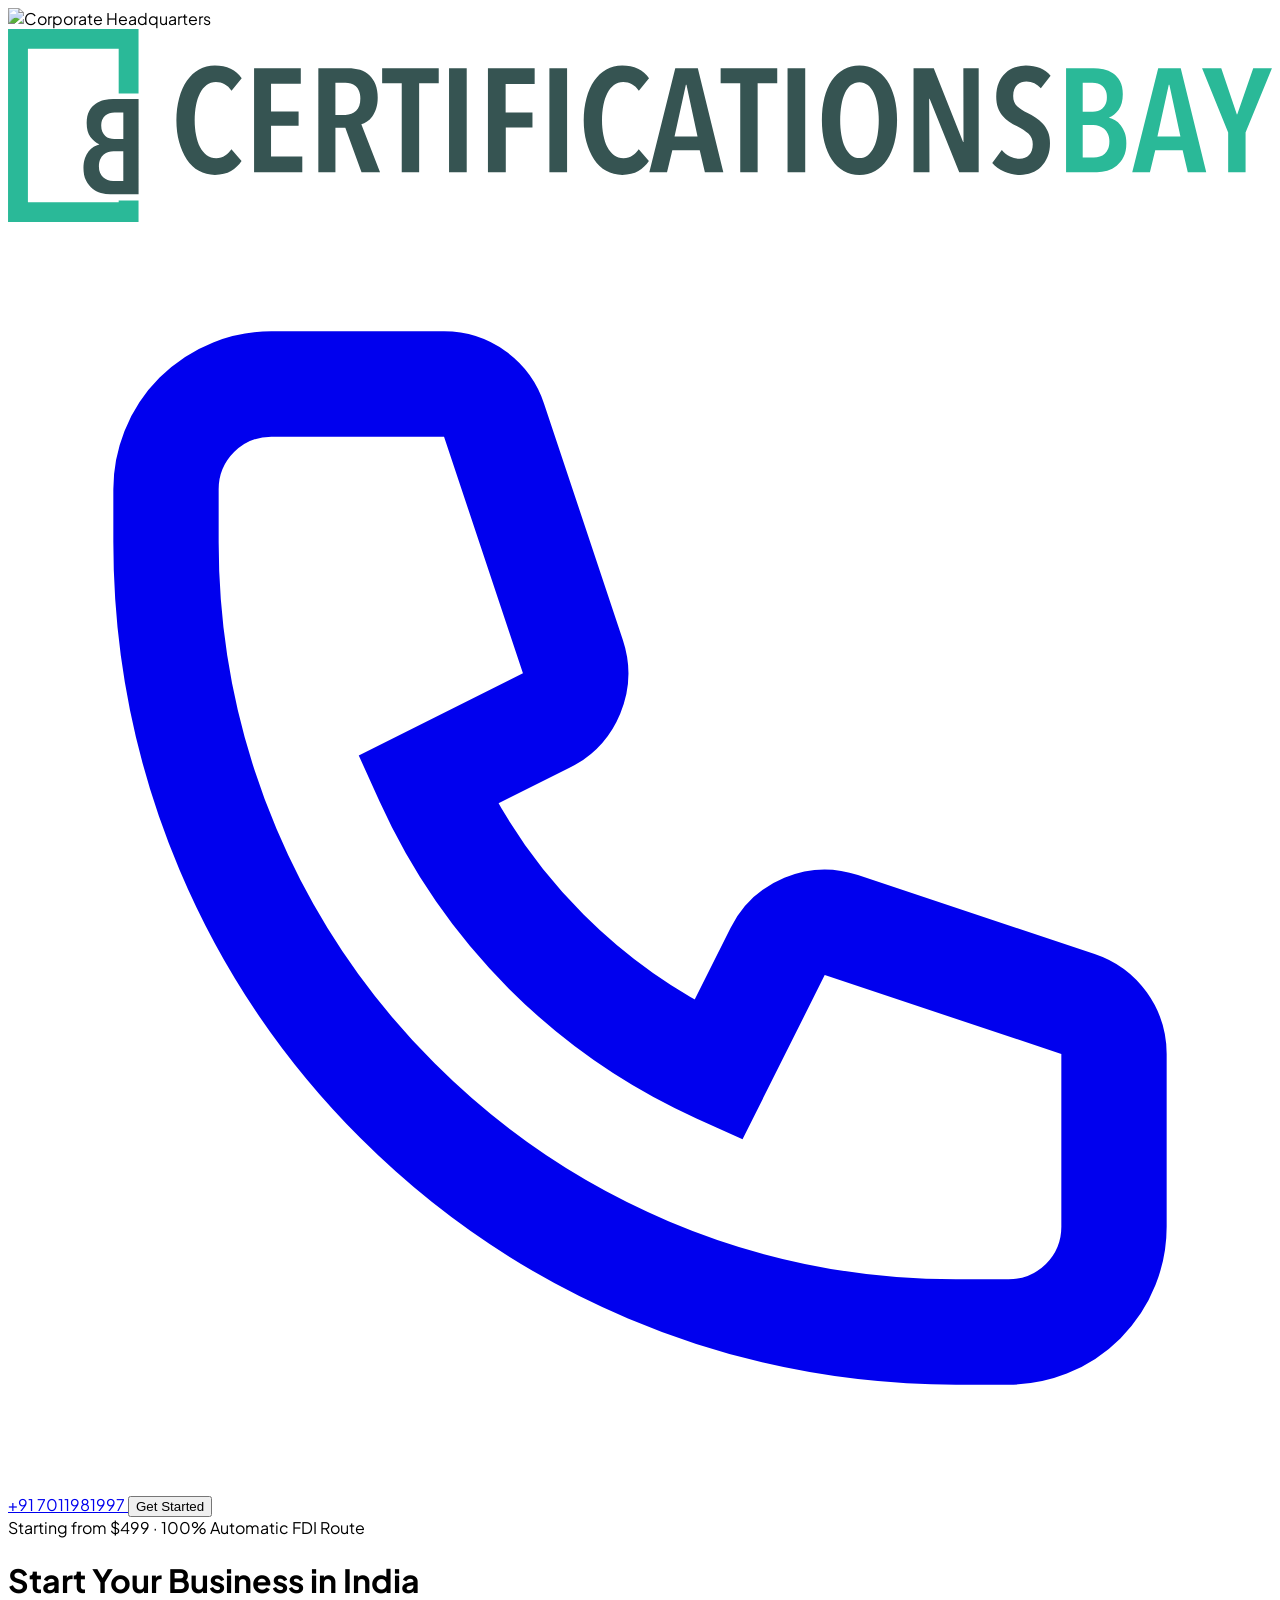
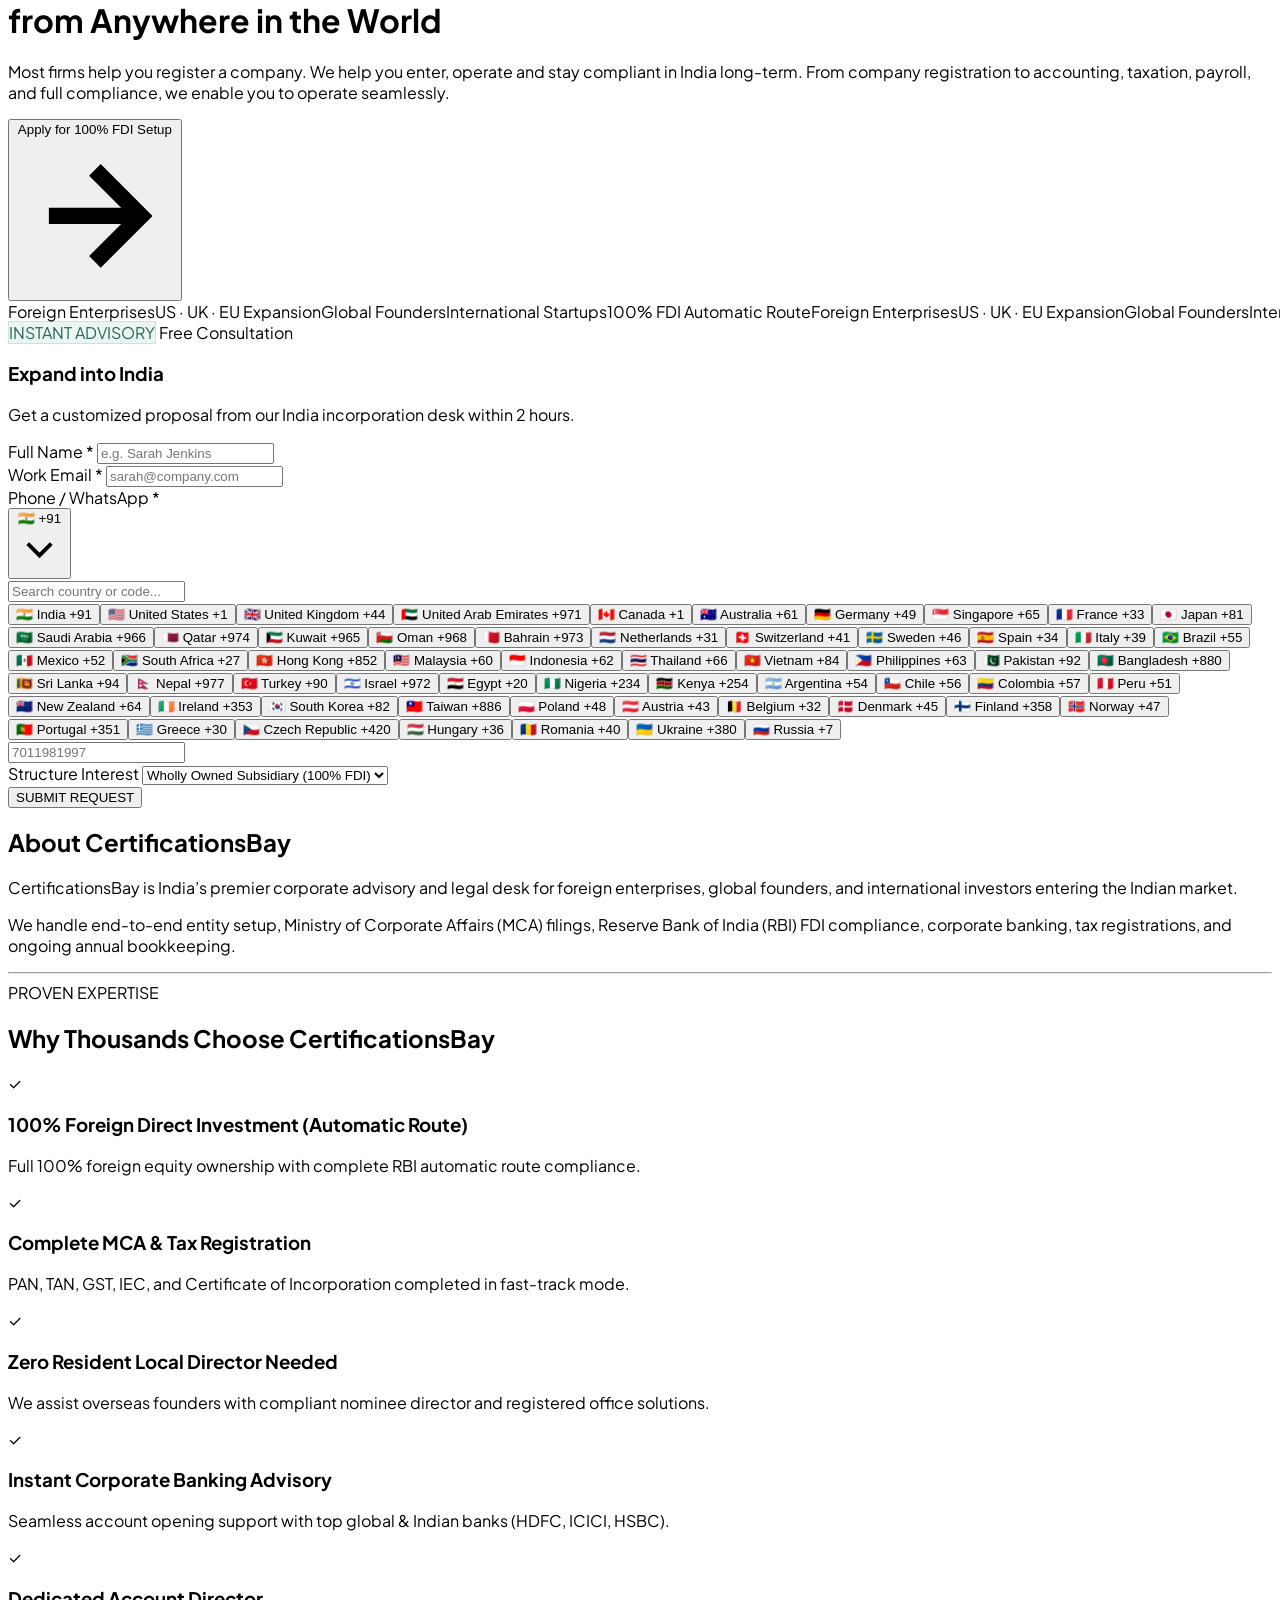
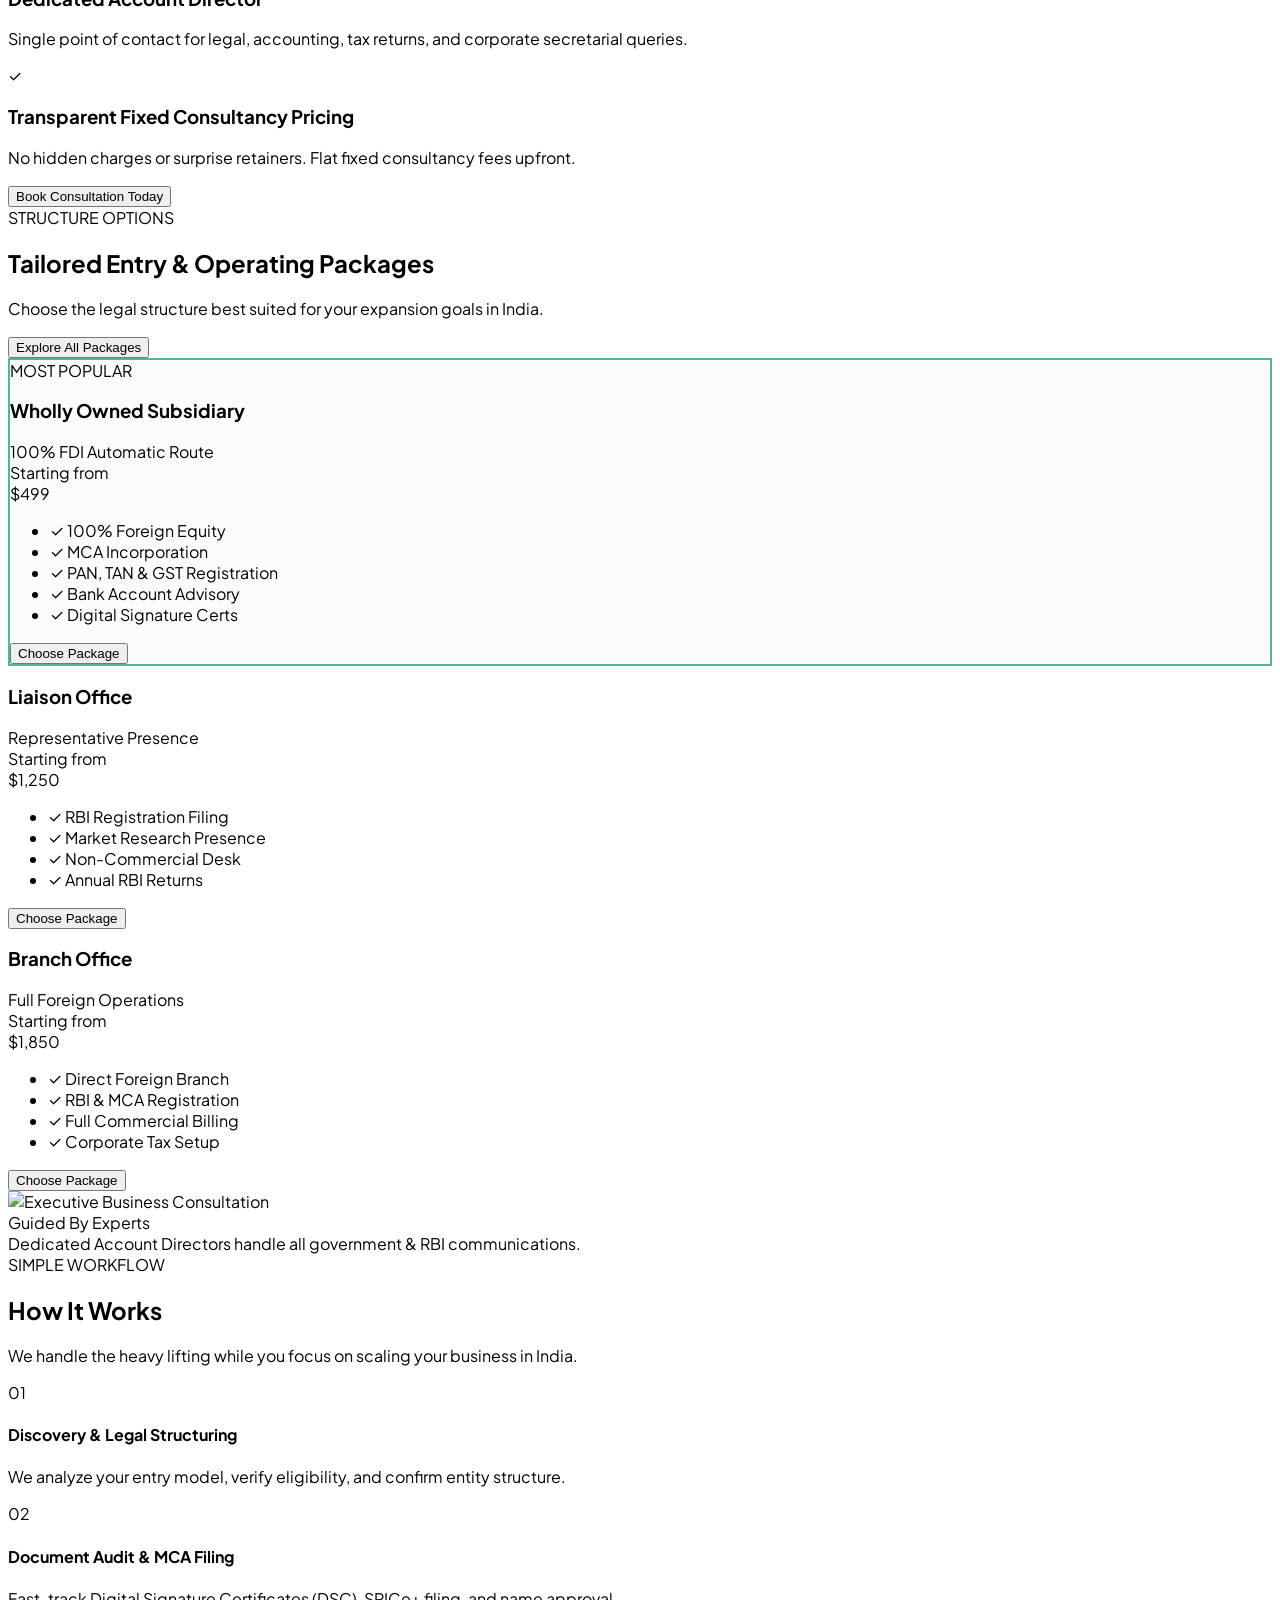
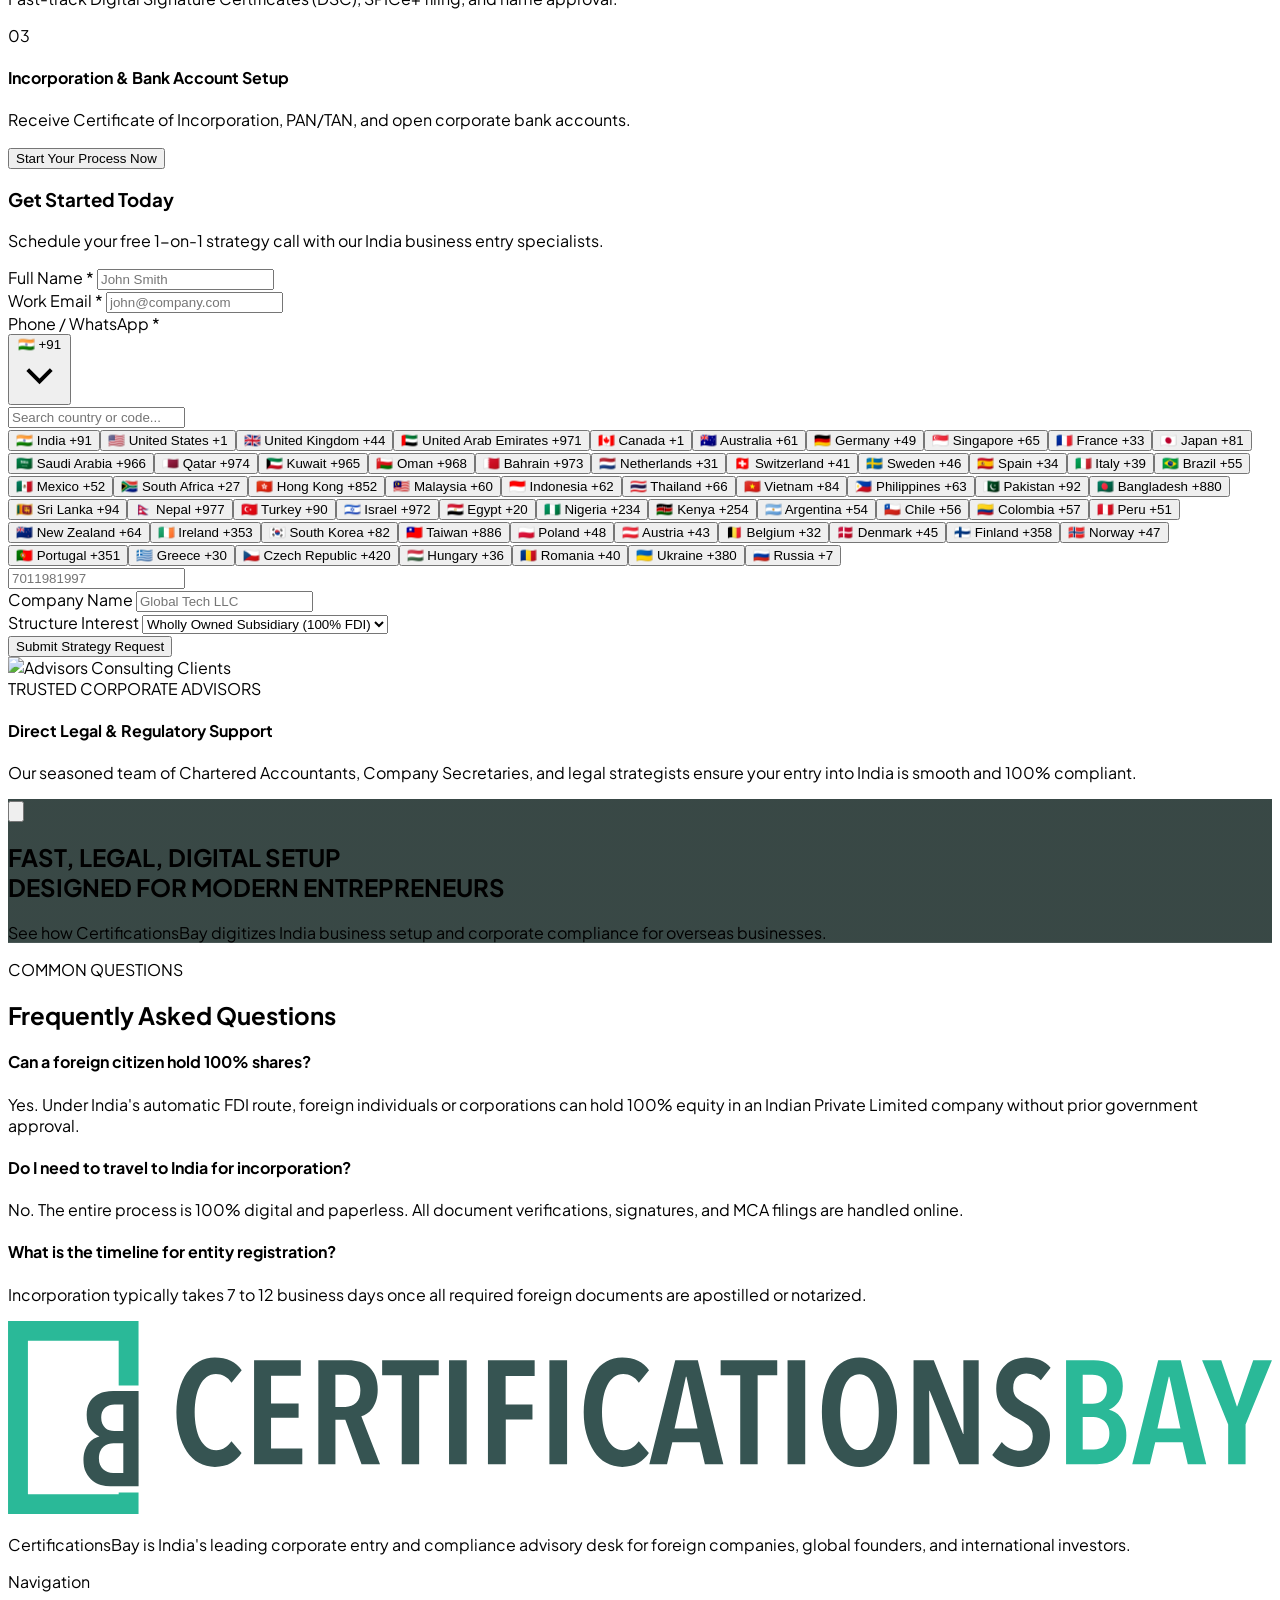
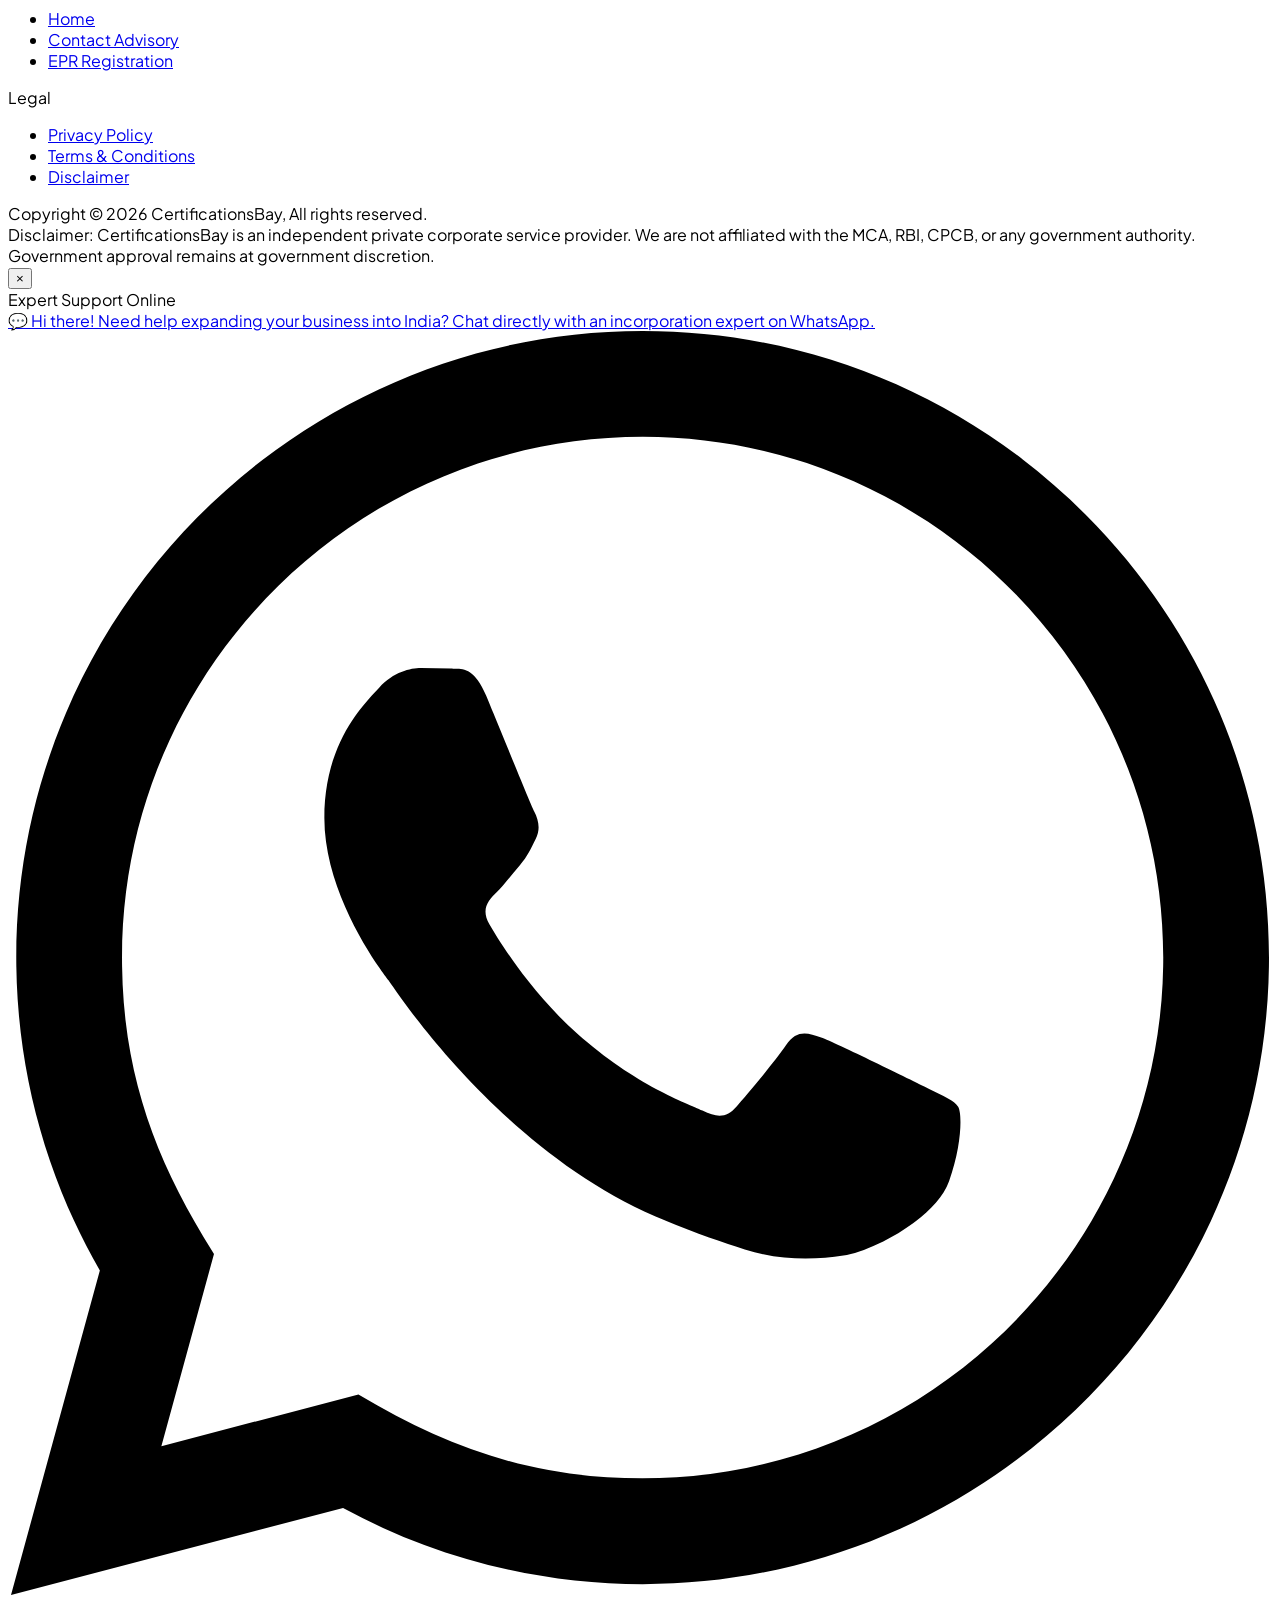
==== index.html @ d09866f6 "Fix favicon loading by adding favicon.png, favicon.ico, and URL-encoded favicon tags across all HTML" ====
<!DOCTYPE html>
<html lang="en">
<head>
  <meta charset="UTF-8">
  <meta name="viewport" content="width=device-width, initial-scale=1.0">
  <title>Start Your Business in India from Anywhere in the World | CertificationsBay</title>
  <meta name="description" content="Most firms help you register a company. We help you enter, operate and stay compliant in India long-term. From company registration to accounting, taxation, payroll, and full compliance.">

  <!-- Favicon -->
  <link rel="icon" type="image/png" href="favicon.png">
  <link rel="shortcut icon" type="image/x-icon" href="favicon.ico">
  <link rel="icon" type="image/png" href="CB%20Favicon.png">
  <link rel="apple-touch-icon" href="favicon.png">

  <!-- Speed Optimizations -->
  <link rel="preconnect" href="https://fonts.googleapis.com">
  <link rel="preconnect" href="https://fonts.gstatic.com" crossorigin>
  <link rel="preconnect" href="https://images.unsplash.com" crossorigin>
  <link rel="dns-prefetch" href="https://images.unsplash.com">

  <!-- Tailwind CSS CDN -->
  <script src="https://cdn.tailwindcss.com"></script>

  <!-- Google Fonts -->
  <link href="https://fonts.googleapis.com/css2?family=Inter:wght@400;500;600;700&family=Plus+Jakarta+Sans:wght@400;500;600;700;800&display=swap" rel="stylesheet">

  <!-- Custom Stylesheet -->
  <link rel="stylesheet" href="styles.css">

  <!-- Global site tag (gtag.js) - Google Ads / Tag Manager -->
  <script async src="https://www.googletagmanager.com/gtag/js?id=AW-XXXXXXXXX"></script>
  <script>
    window.dataLayer = window.dataLayer || [];
    function gtag(){dataLayer.push(arguments);}
    gtag('js', new Date());
    gtag('config', 'AW-XXXXXXXXX');
  </script>
</head>
<body class="bg-[#F8FAF9] text-black">

  <div class="flex flex-col w-full min-h-screen">

    <!-- ==========================================================================
       1. HERO SECTION WITH INTEGRATED FORM & PHOTO OVERLAY (REFERENCE STYLE)
       ========================================================================== -->
    <div class="relative w-full overflow-hidden bg-[#162825] text-white">
      <!-- Background Executive Image with Dark Emerald Overlay -->
      <div class="absolute inset-0 z-0">
        <img src="https://images.unsplash.com/photo-1486406146926-c627a92ad1ab?q=80&w=2000&auto=format&fit=crop" alt="Corporate Headquarters" class="w-full h-full object-cover opacity-25">
        <div class="absolute inset-0 ref-hero-overlay"></div>
      </div>

      <!-- Top Header Navigation (Integrated Header over Dark Hero) -->
      <header class="relative z-20 w-full pt-6 pb-4 border-b border-white/10">
        <div class="w-full max-w-7xl mx-auto px-4 sm:px-6 lg:px-8 flex items-center justify-between">
          <a href="index.html" class="inline-block">
            <img src="Certificationsbay Logo.svg" alt="CertificationsBay Logo" class="h-8 sm:h-9 w-auto filter brightness-0 invert" decoding="async">
          </a>
          
          <div class="flex items-center gap-4 sm:gap-6">
            <a href="tel:+917011981997" class="hidden sm:flex items-center gap-2 text-xs font-semibold text-white/90 hover:text-white transition-colors">
              <svg class="w-4 h-4 text-[#52B49C]" fill="none" stroke="currentColor" stroke-width="2" viewBox="0 0 24 24"><path d="M3 5a2 2 0 012-2h3.28a1 1 0 01.948.684l1.498 4.493a1 1 0 01-.502 1.21l-2.257 1.13a11.042 11.042 0 005.516 5.516l1.13-2.257a1 1 0 011.21-.502l4.493 1.498a1 1 0 01.684.949V19a2 2 0 01-2 2h-1C9.716 21 3 14.284 3 6V5z"/></svg>
              +91 7011981997
            </a>
            <button class="bg-[#52B49C] hover:bg-[#439c87] text-white text-xs font-bold px-4 sm:px-5 py-2 rounded-full transition-all duration-200 shadow-sm uppercase tracking-wider open-modal-btn" data-entity="Header Quote Request">
              Get Started
            </button>
          </div>
        </div>
      </header>

      <!-- Hero Main Content Grid -->
      <div class="relative z-10 w-full max-w-7xl mx-auto px-4 sm:px-6 lg:px-8 pt-10 sm:pt-14 pb-16 sm:pb-20">
        <div class="grid grid-cols-1 lg:grid-cols-12 gap-10 lg:gap-12 items-center">
          
          <!-- Left Column: Badge, Title, Subtitle, CTA, Marquee -->
          <div class="lg:col-span-7 flex flex-col items-start">
            
            <!-- Price / Highlight Badge (Matching Reference Style) -->
            <div class="inline-flex items-center gap-2.5 bg-white/10 backdrop-blur-md border border-white/20 px-4 py-2 rounded-full mb-6">
              <span class="w-2 h-2 rounded-full bg-[#52B49C] animate-pulse"></span>
              <span class="text-xs sm:text-sm font-bold tracking-wide text-white">Starting from <span class="text-[#52B49C]">$499</span> · 100% Automatic FDI Route</span>
            </div>

            <!-- Headline -->
            <h1 class="text-white text-3xl sm:text-4xl lg:text-5xl font-extrabold leading-[1.15] mb-5 tracking-tight">
              Start Your <span class="text-[#52B49C]">Business in India</span><br/>from Anywhere in the World
            </h1>

            <!-- Subtitle -->
            <p class="text-white/80 text-sm sm:text-base max-w-xl mb-8 leading-relaxed font-normal">
              Most firms help you register a company. We help you enter, operate and stay compliant in India long-term. From company registration to accounting, taxation, payroll, and full compliance, we enable you to operate seamlessly.
            </p>

            <!-- Hero CTA Pill Button -->
            <button class="inline-flex items-center gap-3 bg-[#52B49C] hover:bg-[#439c87] text-white text-xs sm:text-sm font-bold pl-6 pr-2 py-2 rounded-full transition-colors duration-200 mb-10 shadow-lg open-modal-btn cursor-pointer" data-entity="Apply 100% FDI Setup">
              <span class="uppercase tracking-wider">Apply for 100% FDI Setup</span>
              <span class="bg-white rounded-full p-2 flex items-center justify-center">
                <svg class="w-3.5 h-3.5 sm:w-4 sm:h-4 text-[#52B49C]" viewBox="0 0 24 24" fill="none" stroke="currentColor" stroke-width="2.5"><line x1="5" y1="12" x2="19" y2="12"></line><polyline points="12 5 19 12 12 19"></polyline></svg>
              </span>
            </button>

            <!-- Infinite Audience Marquee -->
            <div class="w-full max-w-md overflow-hidden pt-2 border-t border-white/10">
              <div class="marquee-track">
                <span class="mx-5 shrink-0 text-white/90 text-xs font-bold tracking-wider uppercase">Foreign Enterprises</span>
                <span class="mx-5 shrink-0 text-[#52B49C] text-xs font-bold">US · UK · EU Expansion</span>
                <span class="mx-5 shrink-0 text-white/90 text-xs font-bold tracking-wider uppercase">Global Founders</span>
                <span class="mx-5 shrink-0 text-[#52B49C] text-xs font-bold">International Startups</span>
                <span class="mx-5 shrink-0 text-white/90 text-xs font-bold tracking-wider uppercase">100% FDI Automatic Route</span>
                <!-- Duplicated for loop -->
                <span class="mx-5 shrink-0 text-white/90 text-xs font-bold tracking-wider uppercase">Foreign Enterprises</span>
                <span class="mx-5 shrink-0 text-[#52B49C] text-xs font-bold">US · UK · EU Expansion</span>
                <span class="mx-5 shrink-0 text-white/90 text-xs font-bold tracking-wider uppercase">Global Founders</span>
                <span class="mx-5 shrink-0 text-[#52B49C] text-xs font-bold">International Startups</span>
              </div>
            </div>

          </div>

          <!-- Right Column: Integrated Lead Capture Form Card (Reference Style) -->
          <div class="lg:col-span-5 flex justify-center lg:justify-end w-full">
            <div class="w-full max-w-md bg-white text-black rounded-3xl p-6 sm:p-8 shadow-2xl border border-gray-100 relative">
              <div class="flex items-center justify-between mb-4">
                <span class="text-[11px] font-bold uppercase tracking-wider px-3 py-1 bg-mint-badge rounded-md">INSTANT ADVISORY</span>
                <span class="text-xs text-gray-500 font-medium">Free Consultation</span>
              </div>
              
              <h3 class="text-xl sm:text-2xl font-bold text-black mb-1">Expand into India</h3>
              <p class="text-gray-500 text-xs mb-5">Get a customized proposal from our India incorporation desk within 2 hours.</p>

              <form id="heroLeadForm" class="space-y-3.5">
                <div>
                  <label for="heroFullName" class="block text-[11px] font-bold text-gray-700 uppercase tracking-wider mb-1">Full Name *</label>
                  <input type="text" id="heroFullName" class="w-full px-3.5 py-2.5 rounded-xl bg-gray-50 border border-gray-200 focus:border-[#52B49C] focus:bg-white focus:outline-none text-xs sm:text-sm text-black placeholder-gray-400" placeholder="e.g. Sarah Jenkins" required>
                </div>

                <div>
                  <label for="heroEmail" class="block text-[11px] font-bold text-gray-700 uppercase tracking-wider mb-1">Work Email *</label>
                  <input type="email" id="heroEmail" class="w-full px-3.5 py-2.5 rounded-xl bg-gray-50 border border-gray-200 focus:border-[#52B49C] focus:bg-white focus:outline-none text-xs sm:text-sm text-black placeholder-gray-400" placeholder="sarah@company.com" required>
                </div>

                <div>
                  <label for="heroPhone" class="block text-[11px] font-bold text-gray-700 uppercase tracking-wider mb-1">Phone / WhatsApp *</label>
                  <div class="flex gap-2">
                    <div class="country-picker-wrapper relative shrink-0">
                      <button type="button" class="country-picker-btn px-2.5 py-2.5 rounded-xl bg-gray-50 border border-gray-200 text-gray-800 text-xs sm:text-sm font-semibold flex items-center gap-1.5 focus:outline-none cursor-pointer">
                        <span class="selected-flag">🇮🇳</span>
                        <span class="selected-code">+91</span>
                        <svg class="w-3.5 h-3.5 text-gray-400" viewBox="0 0 24 24" fill="none" stroke="currentColor" stroke-width="2"><path d="M6 9l6 6 6-6"/></svg>
                      </button>
                      <div class="country-picker-dropdown absolute top-full left-0 mt-1 w-64 max-h-60 bg-white border border-gray-200 rounded-2xl shadow-xl z-50 p-2 hidden flex-col">
                        <input type="text" class="country-search-input w-full px-3 py-1.5 bg-gray-50 border border-gray-200 rounded-xl text-xs focus:outline-none focus:border-[#52B49C] mb-1.5 text-black" placeholder="Search country or code...">
                        <div class="country-list overflow-y-auto max-h-44 space-y-0.5"></div>
                      </div>
                      <input type="hidden" id="heroCountryCode" class="country-code-input" value="+91">
                    </div>
                    <input type="tel" id="heroPhone" class="w-full px-3.5 py-2.5 rounded-xl bg-gray-50 border border-gray-200 focus:border-[#52B49C] focus:bg-white focus:outline-none text-xs sm:text-sm text-black placeholder-gray-400" placeholder="7011981997" required>
                  </div>
                </div>

                <div>
                  <label for="heroEntityType" class="block text-[11px] font-bold text-gray-700 uppercase tracking-wider mb-1">Structure Interest</label>
                  <select id="heroEntityType" class="w-full px-3.5 py-2.5 rounded-xl bg-gray-50 border border-gray-200 focus:border-[#52B49C] focus:bg-white focus:outline-none text-xs sm:text-sm text-black cursor-pointer">
                    <option value="Wholly Owned Subsidiary">Wholly Owned Subsidiary (100% FDI)</option>
                    <option value="Liaison Office">Representative / Liaison Office</option>
                    <option value="Branch Office">Branch Office</option>
                    <option value="Discovery Call">General Inquiry / Discovery Call</option>
                  </select>
                </div>

                <button type="submit" id="heroSubmitBtn" class="w-full bg-[#52B49C] hover:bg-[#439c87] text-white py-3.5 rounded-full font-bold text-xs sm:text-sm tracking-wider uppercase transition-colors shadow-md mt-3 cursor-pointer">
                  SUBMIT REQUEST
                </button>

                <div id="heroFormStatus" class="text-center text-xs font-bold mt-2 hidden"></div>
              </form>
            </div>
          </div>

        </div>
      </div>
    </div>

    <!-- ==========================================================================
       2. ABOUT SECTION (REFERENCE STYLE: ABOUT SHAMS -> ABOUT CERTIFICATIONSBAY)
       ========================================================================== -->
    <div class="w-full bg-white py-14 sm:py-20 border-b border-gray-100">
      <div class="w-full max-w-7xl mx-auto px-4 sm:px-6 lg:px-8">
        <div class="grid grid-cols-1 lg:grid-cols-12 gap-8 lg:gap-12 items-start">
          
          <div class="lg:col-span-5">
            <div class="inline-block w-12 h-1 bg-[#52B49C] rounded-full mb-3"></div>
            <h2 class="text-black text-3xl sm:text-4xl font-extrabold tracking-tight">
              About <span class="text-[#52B49C]">CertificationsBay</span>
            </h2>
          </div>

          <div class="lg:col-span-7">
            <p class="text-gray-600 text-base sm:text-lg leading-relaxed font-medium mb-4">
              CertificationsBay is India’s premier corporate advisory and legal desk for foreign enterprises, global founders, and international investors entering the Indian market.
            </p>
            <p class="text-gray-500 text-sm sm:text-base leading-relaxed">
              We handle end-to-end entity setup, Ministry of Corporate Affairs (MCA) filings, Reserve Bank of India (RBI) FDI compliance, corporate banking, tax registrations, and ongoing annual bookkeeping.
            </p>
          </div>

        </div>

        <!-- Section Separator Line -->
        <hr class="mt-12 sm:mt-16 border-gray-100">
      </div>
    </div>

    <!-- ==========================================================================
       3. WHY CHOOSE SECTION (REFERENCE STYLE: WHY THOUSANDS CHOOSE US)
       ========================================================================== -->
    <div class="w-full bg-[#F8FAF9] py-14 sm:py-20 border-b border-gray-100">
      <div class="w-full max-w-7xl mx-auto px-4 sm:px-6 lg:px-8">
        
        <div class="mb-12">
          <span class="text-xs font-bold text-[#52B49C] uppercase tracking-wider block mb-2">PROVEN EXPERTISE</span>
          <h2 class="text-black text-3xl sm:text-4xl font-extrabold tracking-tight">
            Why Thousands Choose CertificationsBay
          </h2>
        </div>

        <!-- 2-Column Checklist Grid (Matching Reference Layout Style) -->
        <div class="grid grid-cols-1 md:grid-cols-2 gap-4 sm:gap-6 mb-10">
          
          <div class="bg-white p-5 rounded-2xl border border-gray-200 flex items-start gap-4 hover:border-[#52B49C] transition-colors">
            <div class="w-8 h-8 rounded-full bg-[#EAF5EF] text-[#52B49C] flex items-center justify-center shrink-0 mt-0.5 font-bold">✓</div>
            <div>
              <h3 class="text-black text-base font-bold mb-1">100% Foreign Direct Investment (Automatic Route)</h3>
              <p class="text-gray-500 text-xs sm:text-sm leading-normal">Full 100% foreign equity ownership with complete RBI automatic route compliance.</p>
            </div>
          </div>

          <div class="bg-white p-5 rounded-2xl border border-gray-200 flex items-start gap-4 hover:border-[#52B49C] transition-colors">
            <div class="w-8 h-8 rounded-full bg-[#EAF5EF] text-[#52B49C] flex items-center justify-center shrink-0 mt-0.5 font-bold">✓</div>
            <div>
              <h3 class="text-black text-base font-bold mb-1">Complete MCA & Tax Registration</h3>
              <p class="text-gray-500 text-xs sm:text-sm leading-normal">PAN, TAN, GST, IEC, and Certificate of Incorporation completed in fast-track mode.</p>
            </div>
          </div>

          <div class="bg-white p-5 rounded-2xl border border-gray-200 flex items-start gap-4 hover:border-[#52B49C] transition-colors">
            <div class="w-8 h-8 rounded-full bg-[#EAF5EF] text-[#52B49C] flex items-center justify-center shrink-0 mt-0.5 font-bold">✓</div>
            <div>
              <h3 class="text-black text-base font-bold mb-1">Zero Resident Local Director Needed</h3>
              <p class="text-gray-500 text-xs sm:text-sm leading-normal">We assist overseas founders with compliant nominee director and registered office solutions.</p>
            </div>
          </div>

          <div class="bg-white p-5 rounded-2xl border border-gray-200 flex items-start gap-4 hover:border-[#52B49C] transition-colors">
            <div class="w-8 h-8 rounded-full bg-[#EAF5EF] text-[#52B49C] flex items-center justify-center shrink-0 mt-0.5 font-bold">✓</div>
            <div>
              <h3 class="text-black text-base font-bold mb-1">Instant Corporate Banking Advisory</h3>
              <p class="text-gray-500 text-xs sm:text-sm leading-normal">Seamless account opening support with top global & Indian banks (HDFC, ICICI, HSBC).</p>
            </div>
          </div>

          <div class="bg-white p-5 rounded-2xl border border-gray-200 flex items-start gap-4 hover:border-[#52B49C] transition-colors">
            <div class="w-8 h-8 rounded-full bg-[#EAF5EF] text-[#52B49C] flex items-center justify-center shrink-0 mt-0.5 font-bold">✓</div>
            <div>
              <h3 class="text-black text-base font-bold mb-1">Dedicated Account Director</h3>
              <p class="text-gray-500 text-xs sm:text-sm leading-normal">Single point of contact for legal, accounting, tax returns, and corporate secretarial queries.</p>
            </div>
          </div>

          <div class="bg-white p-5 rounded-2xl border border-gray-200 flex items-start gap-4 hover:border-[#52B49C] transition-colors">
            <div class="w-8 h-8 rounded-full bg-[#EAF5EF] text-[#52B49C] flex items-center justify-center shrink-0 mt-0.5 font-bold">✓</div>
            <div>
              <h3 class="text-black text-base font-bold mb-1">Transparent Fixed Consultancy Pricing</h3>
              <p class="text-gray-500 text-xs sm:text-sm leading-normal">No hidden charges or surprise retainers. Flat fixed consultancy fees upfront.</p>
            </div>
          </div>

        </div>

        <!-- Section CTA Button -->
        <button class="bg-[#52B49C] hover:bg-[#439c87] text-white px-8 py-3.5 rounded-full font-bold text-xs sm:text-sm tracking-wider uppercase transition-colors shadow-md cursor-pointer open-modal-btn" data-entity="Why Choose Us CTA">
          Book Consultation Today
        </button>

      </div>
    </div>

    <!-- ==========================================================================
       4. PACKAGES & PRICING (REFERENCE STYLE: TIERED PACKAGES CARDS)
       ========================================================================== -->
    <div class="w-full bg-white py-14 sm:py-20 border-b border-gray-100">
      <div class="w-full max-w-7xl mx-auto px-4 sm:px-6 lg:px-8">
        
        <div class="grid grid-cols-1 lg:grid-cols-12 gap-10 lg:gap-12 items-start">
          
          <!-- Left Intro Column -->
          <div class="lg:col-span-4 space-y-4">
            <span class="text-xs font-bold text-[#52B49C] uppercase tracking-wider block">STRUCTURE OPTIONS</span>
            <h2 class="text-black text-3xl sm:text-4xl font-extrabold tracking-tight">
              Tailored Entry & Operating Packages
            </h2>
            <p class="text-gray-600 text-sm sm:text-base leading-relaxed">
              Choose the legal structure best suited for your expansion goals in India.
            </p>

            <button class="bg-[#52B49C] hover:bg-[#439c87] text-white px-6 py-3 rounded-full font-bold text-xs tracking-wider uppercase transition-colors shadow-sm cursor-pointer open-modal-btn mt-4" data-entity="Package Discovery Call">
              Explore All Packages
            </button>
          </div>

          <!-- Right Tiered Package Cards (Matching Reference Layout) -->
          <div class="lg:col-span-8 grid grid-cols-1 md:grid-cols-3 gap-6">
            
            <!-- Tier 1: Subsidiary -->
            <div class="package-card package-card-featured p-6 rounded-2xl flex flex-col justify-between relative">
              <span class="absolute -top-3 left-6 text-[10px] font-extrabold uppercase px-3 py-0.5 bg-[#52B49C] text-white rounded-full">MOST POPULAR</span>
              <div>
                <h3 class="text-lg font-bold text-black mb-1">Wholly Owned Subsidiary</h3>
                <span class="text-xs text-gray-500 block mb-4">100% FDI Automatic Route</span>
                
                <div class="mb-5">
                  <span class="text-xs text-gray-500">Starting from</span>
                  <div class="text-2xl sm:text-3xl font-extrabold text-[#52B49C]">$499</div>
                </div>

                <ul class="space-y-2.5 text-xs text-gray-600 mb-6">
                  <li class="flex items-center gap-2">✓ 100% Foreign Equity</li>
                  <li class="flex items-center gap-2">✓ MCA Incorporation</li>
                  <li class="flex items-center gap-2">✓ PAN, TAN & GST Registration</li>
                  <li class="flex items-center gap-2">✓ Bank Account Advisory</li>
                  <li class="flex items-center gap-2">✓ Digital Signature Certs</li>
                </ul>
              </div>

              <button class="w-full bg-[#52B49C] text-white py-2.5 rounded-full font-bold text-xs uppercase hover:bg-[#439c87] transition-colors open-modal-btn" data-entity="Select Wholly Owned Subsidiary">
                Choose Package
              </button>
            </div>

            <!-- Tier 2: Liaison Office -->
            <div class="package-card bg-white p-6 rounded-2xl border border-gray-200 flex flex-col justify-between">
              <div>
                <h3 class="text-lg font-bold text-black mb-1">Liaison Office</h3>
                <span class="text-xs text-gray-500 block mb-4">Representative Presence</span>
                
                <div class="mb-5">
                  <span class="text-xs text-gray-500">Starting from</span>
                  <div class="text-2xl sm:text-3xl font-extrabold text-black">$1,250</div>
                </div>

                <ul class="space-y-2.5 text-xs text-gray-600 mb-6">
                  <li class="flex items-center gap-2">✓ RBI Registration Filing</li>
                  <li class="flex items-center gap-2">✓ Market Research Presence</li>
                  <li class="flex items-center gap-2">✓ Non-Commercial Desk</li>
                  <li class="flex items-center gap-2">✓ Annual RBI Returns</li>
                </ul>
              </div>

              <button class="w-full bg-gray-900 text-white py-2.5 rounded-full font-bold text-xs uppercase hover:bg-black transition-colors open-modal-btn" data-entity="Select Liaison Office">
                Choose Package
              </button>
            </div>

            <!-- Tier 3: Branch Office -->
            <div class="package-card bg-white p-6 rounded-2xl border border-gray-200 flex flex-col justify-between">
              <div>
                <h3 class="text-lg font-bold text-black mb-1">Branch Office</h3>
                <span class="text-xs text-gray-500 block mb-4">Full Foreign Operations</span>
                
                <div class="mb-5">
                  <span class="text-xs text-gray-500">Starting from</span>
                  <div class="text-2xl sm:text-3xl font-extrabold text-black">$1,850</div>
                </div>

                <ul class="space-y-2.5 text-xs text-gray-600 mb-6">
                  <li class="flex items-center gap-2">✓ Direct Foreign Branch</li>
                  <li class="flex items-center gap-2">✓ RBI & MCA Registration</li>
                  <li class="flex items-center gap-2">✓ Full Commercial Billing</li>
                  <li class="flex items-center gap-2">✓ Corporate Tax Setup</li>
                </ul>
              </div>

              <button class="w-full bg-gray-900 text-white py-2.5 rounded-full font-bold text-xs uppercase hover:bg-black transition-colors open-modal-btn" data-entity="Select Branch Office">
                Choose Package
              </button>
            </div>

          </div>

        </div>

      </div>
    </div>

    <!-- ==========================================================================
       5. HOW IT WORKS (REFERENCE STYLE: HOW IT WORKS WITH PHOTO)
       ========================================================================== -->
    <div class="w-full bg-[#F8FAF9] py-14 sm:py-20 border-b border-gray-100">
      <div class="w-full max-w-7xl mx-auto px-4 sm:px-6 lg:px-8">
        
        <div class="grid grid-cols-1 lg:grid-cols-12 gap-10 lg:gap-14 items-center">
          
          <!-- Left Photo Column (Matching Reference Image) -->
          <div class="lg:col-span-6">
            <div class="relative rounded-3xl overflow-hidden shadow-xl border border-gray-200">
              <img src="https://images.unsplash.com/photo-1573496359142-b8d87734a5a2?q=80&w=1000&auto=format&fit=crop" alt="Executive Business Consultation" class="w-full h-[400px] sm:h-[460px] object-cover">
              <div class="absolute bottom-6 left-6 right-6 bg-white/90 backdrop-blur-md p-4 rounded-2xl border border-white/50">
                <div class="text-xs font-bold text-black uppercase tracking-wider">Guided By Experts</div>
                <div class="text-xs text-gray-600">Dedicated Account Directors handle all government & RBI communications.</div>
              </div>
            </div>
          </div>

          <!-- Right Workflow Steps Column -->
          <div class="lg:col-span-6 space-y-6">
            <div>
              <span class="text-xs font-bold text-[#52B49C] uppercase tracking-wider block mb-2">SIMPLE WORKFLOW</span>
              <h2 class="text-black text-3xl sm:text-4xl font-extrabold tracking-tight mb-3">
                How It Works
              </h2>
              <p class="text-gray-600 text-sm sm:text-base">
                We handle the heavy lifting while you focus on scaling your business in India.
              </p>
            </div>

            <div class="space-y-4 pt-2">
              <div class="flex gap-4 p-4 bg-white rounded-2xl border border-gray-200">
                <div class="text-xl font-extrabold text-[#52B49C]">01</div>
                <div>
                  <h4 class="text-sm font-bold text-black mb-1">Discovery & Legal Structuring</h4>
                  <p class="text-xs text-gray-500">We analyze your entry model, verify eligibility, and confirm entity structure.</p>
                </div>
              </div>

              <div class="flex gap-4 p-4 bg-white rounded-2xl border border-gray-200">
                <div class="text-xl font-extrabold text-[#52B49C]">02</div>
                <div>
                  <h4 class="text-sm font-bold text-black mb-1">Document Audit & MCA Filing</h4>
                  <p class="text-xs text-gray-500">Fast-track Digital Signature Certificates (DSC), SPICe+ filing, and name approval.</p>
                </div>
              </div>

              <div class="flex gap-4 p-4 bg-white rounded-2xl border border-gray-200">
                <div class="text-xl font-extrabold text-[#52B49C]">03</div>
                <div>
                  <h4 class="text-sm font-bold text-black mb-1">Incorporation & Bank Account Setup</h4>
                  <p class="text-xs text-gray-500">Receive Certificate of Incorporation, PAN/TAN, and open corporate bank accounts.</p>
                </div>
              </div>
            </div>

            <button class="bg-[#52B49C] hover:bg-[#439c87] text-white px-8 py-3.5 rounded-full font-bold text-xs sm:text-sm tracking-wider uppercase transition-colors shadow-md cursor-pointer open-modal-btn" data-entity="Start Process Now">
              Start Your Process Now
            </button>
          </div>

        </div>

      </div>
    </div>

    <!-- ==========================================================================
       6. GET STARTED SECTION: ADVISORY FORM + ADVISOR PHOTO (REFERENCE STYLE)
       ========================================================================== -->
    <div class="w-full bg-white py-14 sm:py-20 border-b border-gray-100">
      <div class="w-full max-w-7xl mx-auto px-4 sm:px-6 lg:px-8">
        
        <div class="grid grid-cols-1 lg:grid-cols-12 gap-10 lg:gap-14 items-center">
          
          <!-- Left Interactive Form Card -->
          <div class="lg:col-span-6 bg-[#FAFDFA] p-8 sm:p-10 rounded-3xl border border-[#D8ECE0] shadow-sm">
            <h3 class="text-2xl font-bold text-black mb-2">Get Started Today</h3>
            <p class="text-gray-600 text-xs sm:text-sm mb-6">Schedule your free 1-on-1 strategy call with our India business entry specialists.</p>

            <form id="leadForm" class="space-y-4">
              <div>
                <label for="fullName" class="block text-xs font-bold text-gray-700 uppercase tracking-wider mb-1">Full Name *</label>
                <input type="text" id="fullName" class="w-full px-4 py-3 rounded-xl bg-white border border-gray-200 focus:border-[#52B49C] focus:outline-none text-xs sm:text-sm text-black" placeholder="John Smith" required>
              </div>

              <div>
                <label for="email" class="block text-xs font-bold text-gray-700 uppercase tracking-wider mb-1">Work Email *</label>
                <input type="email" id="email" class="w-full px-4 py-3 rounded-xl bg-white border border-gray-200 focus:border-[#52B49C] focus:outline-none text-xs sm:text-sm text-black" placeholder="john@company.com" required>
              </div>

              <div>
                <label for="phone" class="block text-xs font-bold text-gray-700 uppercase tracking-wider mb-1">Phone / WhatsApp *</label>
                <div class="flex gap-2">
                  <div class="country-picker-wrapper relative shrink-0">
                    <button type="button" class="country-picker-btn px-2.5 py-3 rounded-xl bg-white border border-gray-200 text-gray-800 text-xs sm:text-sm font-semibold flex items-center gap-1.5 focus:outline-none cursor-pointer">
                      <span class="selected-flag">🇮🇳</span>
                      <span class="selected-code">+91</span>
                      <svg class="w-3.5 h-3.5 text-gray-400" viewBox="0 0 24 24" fill="none" stroke="currentColor" stroke-width="2"><path d="M6 9l6 6 6-6"/></svg>
                    </button>
                    <div class="country-picker-dropdown absolute top-full left-0 mt-1 w-64 max-h-60 bg-white border border-gray-200 rounded-2xl shadow-xl z-50 p-2 hidden flex-col">
                      <input type="text" class="country-search-input w-full px-3 py-1.5 bg-gray-50 border border-gray-200 rounded-xl text-xs focus:outline-none focus:border-[#52B49C] mb-1.5 text-black" placeholder="Search country or code...">
                      <div class="country-list overflow-y-auto max-h-44 space-y-0.5"></div>
                    </div>
                    <input type="hidden" id="countryCode" class="country-code-input" value="+91">
                  </div>
                  <input type="tel" id="phone" class="w-full px-4 py-3 rounded-xl bg-white border border-gray-200 focus:border-[#52B49C] focus:outline-none text-xs sm:text-sm text-black" placeholder="7011981997" required>
                </div>
              </div>

              <div>
                <label for="company" class="block text-xs font-bold text-gray-700 uppercase tracking-wider mb-1">Company Name</label>
                <input type="text" id="company" class="w-full px-4 py-3 rounded-xl bg-white border border-gray-200 focus:border-[#52B49C] focus:outline-none text-xs sm:text-sm text-black" placeholder="Global Tech LLC">
              </div>

              <div>
                <label for="entityType" class="block text-xs font-bold text-gray-700 uppercase tracking-wider mb-1">Structure Interest</label>
                <select id="entityType" class="w-full px-4 py-3 rounded-xl bg-white border border-gray-200 focus:border-[#52B49C] focus:outline-none text-xs sm:text-sm text-black cursor-pointer">
                  <option value="Wholly Owned Subsidiary">Wholly Owned Subsidiary (100% FDI)</option>
                  <option value="Liaison Office">Representative / Liaison Office</option>
                  <option value="Branch Office">Branch Office</option>
                  <option value="Discovery Call">General Inquiry / Discovery Call</option>
                  <option value="Other">Other</option>
                </select>
              </div>

              <button type="submit" id="submitBtn" class="w-full bg-[#52B49C] hover:bg-[#439c87] text-white py-3.5 rounded-full font-bold text-xs sm:text-sm tracking-wider uppercase transition-colors shadow-md mt-2 cursor-pointer">
                Submit Strategy Request
              </button>

              <div id="formStatus" class="text-center text-xs font-bold mt-2 hidden"></div>
            </form>
          </div>

          <!-- Right Photo Column (Advisors Meeting) -->
          <div class="lg:col-span-6">
            <div class="relative rounded-3xl overflow-hidden shadow-xl border border-gray-200">
              <img src="https://images.unsplash.com/photo-1600880292203-757bb62b4baf?q=80&w=1000&auto=format&fit=crop" alt="Advisors Consulting Clients" class="w-full h-[480px] object-cover">
              <div class="absolute inset-0 bg-gradient-to-t from-black/80 via-black/20 to-transparent flex flex-col justify-end p-8 text-white">
                <span class="text-xs font-bold uppercase text-[#52B49C] tracking-wider mb-1">TRUSTED CORPORATE ADVISORS</span>
                <h4 class="text-xl font-bold mb-2">Direct Legal & Regulatory Support</h4>
                <p class="text-xs text-white/80 leading-relaxed">Our seasoned team of Chartered Accountants, Company Secretaries, and legal strategists ensure your entry into India is smooth and 100% compliant.</p>
              </div>
            </div>
          </div>

        </div>

      </div>
    </div>

    <!-- ==========================================================================
       7. FEATURED VIDEO SHOWCASE BANNER (REFERENCE STYLE)
       ========================================================================== -->
    <div class="w-full bg-[#162825] py-14 sm:py-20 text-white">
      <div class="w-full max-w-7xl mx-auto px-4 sm:px-6 lg:px-8">
        
        <div class="relative rounded-3xl overflow-hidden min-h-[380px] sm:min-h-[440px] flex items-center justify-center p-8 text-center border border-white/10 shadow-2xl"
             style="background-image: linear-gradient(rgba(22,40,37,0.85), rgba(22,40,37,0.85)), url('https://images.unsplash.com/photo-1522071820081-009f0129c71c?q=80&w=1600&auto=format&fit=crop'); background-size: cover; background-position: center;">
          
          <div class="relative z-10 max-w-3xl space-y-6">
            <!-- Pulsing Play Icon -->
            <button class="w-20 h-20 rounded-full bg-[#52B49C] text-white flex items-center justify-center mx-auto shadow-2xl play-pulse hover:scale-110 transition-transform cursor-pointer open-modal-btn" data-entity="Play Media Consultation Video">
              <svg class="w-8 h-8 ml-1" fill="currentColor" viewBox="0 0 24 24"><path d="M8 5v14l11-7z"/></svg>
            </button>

            <h2 class="text-2xl sm:text-4xl md:text-5xl font-extrabold leading-tight tracking-tight">
              FAST, LEGAL, DIGITAL SETUP<br/>DESIGNED FOR <span class="text-[#52B49C]">MODERN ENTREPRENEURS</span>
            </h2>

            <p class="text-white/80 text-sm sm:text-base max-w-xl mx-auto">
              See how CertificationsBay digitizes India business setup and corporate compliance for overseas businesses.
            </p>
          </div>

        </div>

      </div>
    </div>

    <!-- ==========================================================================
       8. FREQUENTLY ASKED QUESTIONS (FAQS ACCORDION)
       ========================================================================== -->
    <div class="w-full bg-white py-14 sm:py-20 border-b border-gray-100" id="faqs">
      <div class="w-full max-w-7xl mx-auto px-4 sm:px-6 lg:px-8">
        
        <div class="mb-12">
          <span class="text-xs font-bold text-[#52B49C] uppercase tracking-wider block mb-2">COMMON QUESTIONS</span>
          <h2 class="text-black text-3xl sm:text-4xl font-extrabold tracking-tight">
            Frequently Asked Questions
          </h2>
        </div>

        <div class="grid grid-cols-1 md:grid-cols-3 gap-8">
          <div class="p-6 bg-[#F8FAF9] rounded-2xl border border-gray-200 space-y-2">
            <h4 class="text-base font-bold text-black">Can a foreign citizen hold 100% shares?</h4>
            <p class="text-xs text-gray-600 leading-relaxed">Yes. Under India's automatic FDI route, foreign individuals or corporations can hold 100% equity in an Indian Private Limited company without prior government approval.</p>
          </div>

          <div class="p-6 bg-[#F8FAF9] rounded-2xl border border-gray-200 space-y-2">
            <h4 class="text-base font-bold text-black">Do I need to travel to India for incorporation?</h4>
            <p class="text-xs text-gray-600 leading-relaxed">No. The entire process is 100% digital and paperless. All document verifications, signatures, and MCA filings are handled online.</p>
          </div>

          <div class="p-6 bg-[#F8FAF9] rounded-2xl border border-gray-200 space-y-2">
            <h4 class="text-base font-bold text-black">What is the timeline for entity registration?</h4>
            <p class="text-xs text-gray-600 leading-relaxed">Incorporation typically takes 7 to 12 business days once all required foreign documents are apostilled or notarized.</p>
          </div>
        </div>

      </div>
    </div>

    <!-- ==========================================================================
       9. FOOTER SECTION (DARK EMERALD)
       ========================================================================== -->
    <div class="w-full bg-[#162825] text-white">
      <div class="w-full max-w-7xl mx-auto px-4 sm:px-6 lg:px-8 py-12 sm:py-16">
        
        <div class="grid grid-cols-1 lg:grid-cols-2 gap-10 pb-10 border-b border-white/10">
          <div>
            <img src="Certificationsbay Logo.svg" alt="CertificationsBay Logo" class="h-8 w-auto filter brightness-0 invert mb-4">
            <p class="text-white/70 text-xs sm:text-sm max-w-md leading-relaxed">
              CertificationsBay is India's leading corporate entry and compliance advisory desk for foreign companies, global founders, and international investors.
            </p>
          </div>

          <div class="flex flex-wrap gap-8 text-xs text-white/80">
            <div>
              <div class="font-bold text-white uppercase tracking-wider mb-2">Navigation</div>
              <ul class="space-y-1.5">
                <li><a href="index.html" class="hover:text-white transition-colors">Home</a></li>
                <li><a href="contact.html" class="hover:text-white transition-colors">Contact Advisory</a></li>
                <li><a href="epr-registration.html" class="hover:text-white transition-colors">EPR Registration</a></li>
              </ul>
            </div>

            <div>
              <div class="font-bold text-white uppercase tracking-wider mb-2">Legal</div>
              <ul class="space-y-1.5">
                <li><a href="privacy-policy.html" class="hover:text-white transition-colors">Privacy Policy</a></li>
                <li><a href="terms-and-conditions.html" class="hover:text-white transition-colors">Terms & Conditions</a></li>
                <li><a href="disclaimer.html" class="hover:text-white transition-colors">Disclaimer</a></li>
              </ul>
            </div>
          </div>
        </div>

        <div class="pt-8 flex flex-col md:flex-row items-center justify-between gap-4 text-xs text-white/50">
          <div>Copyright © 2026 CertificationsBay, All rights reserved.</div>
          <div class="text-center md:text-right max-w-md text-[10px] leading-relaxed">
            Disclaimer: CertificationsBay is an independent private corporate service provider. We are not affiliated with the MCA, RBI, CPCB, or any government authority. Government approval remains at government discretion.
          </div>
        </div>

      </div>
    </div>

  </div>

  <!-- Floating WhatsApp Widget -->
  <div class="fixed bottom-6 right-6 z-50 flex flex-col items-end gap-3" id="whatsappWidget">
    <div class="bg-white rounded-2xl p-4 shadow-xl border border-gray-200 max-w-xs transition-all duration-300 opacity-0 translate-y-4 pointer-events-none flex flex-col gap-2 relative" id="whatsappPopup">
      <button class="absolute top-2 right-2 text-gray-400 hover:text-black text-sm font-bold w-5 h-5 flex items-center justify-center rounded-full hover:bg-gray-100 cursor-pointer" id="closeWhatsappPopup" aria-label="Close notification">&times;</button>
      <div class="flex items-center gap-2">
        <span class="relative flex h-2.5 w-2.5">
          <span class="animate-ping absolute inline-flex h-full w-full rounded-full bg-emerald-400 opacity-75"></span>
          <span class="relative inline-flex rounded-full h-2.5 w-2.5 bg-emerald-500"></span>
        </span>
        <span class="text-xs font-bold text-gray-800 uppercase tracking-wider">Expert Support Online</span>
      </div>
      <a href="https://wa.me/917011981997?text=Hi%20CertificationsBay,%20I%20am%20interested%20in%20setting%20up%20a%20business%20in%20India." target="_blank" rel="noopener" class="text-xs text-gray-700 hover:text-black font-medium block">
        💬 Hi there! Need help expanding your business into India? Chat directly with an incorporation expert on WhatsApp.
      </a>
    </div>
    <a href="https://wa.me/917011981997?text=Hi%20CertificationsBay,%20I%20am%20interested%20in%20setting%20up%20a%20business%20in%20India." target="_blank" rel="noopener" class="bg-[#25D366] hover:bg-[#20ba5a] text-white p-3.5 rounded-full shadow-lg transition-transform hover:scale-105 flex items-center justify-center" aria-label="Chat on WhatsApp">
      <svg class="w-6 h-6 fill-current" viewBox="0 0 24 24"><path d="M.057 24l1.687-6.163c-1.041-1.804-1.588-3.849-1.587-5.946.003-6.556 5.338-11.891 11.893-11.891 3.181.001 6.167 1.24 8.413 3.488 2.245 2.248 3.481 5.236 3.48 8.414-.003 6.557-5.338 11.892-11.893 11.892-1.99-.001-3.951-.5-5.688-1.448l-6.305 1.654zm6.597-3.807c1.676.995 3.276 1.591 5.392 1.592 5.448 0 9.886-4.434 9.889-9.885.002-5.462-4.415-9.89-9.881-9.892-5.452 0-9.887 4.434-9.889 9.884-.001 2.225.651 3.891 1.746 5.634l-.999 3.648 3.742-.981zm11.387-5.464c-.074-.124-.272-.198-.57-.347-.297-.149-1.758-.868-2.031-.967-.272-.099-.47-.149-.669.149-.198.297-.768.967-.941 1.165-.173.198-.347.223-.644.074-.297-.149-1.255-.462-2.39-1.475-.883-.788-1.48-1.761-1.653-2.059-.173-.297-.018-.458.13-.606.134-.133.297-.347.446-.521.151-.172.2-.296.3-.495.099-.198.05-.372-.025-.521-.075-.148-.669-1.611-.916-2.206-.242-.579-.487-.501-.669-.51l-.57-.01c-.198 0-.52.074-.792.372s-1.04 1.016-1.04 2.479 1.065 2.876 1.213 3.074c.149.198 2.095 3.2 5.076 4.487.709.306 1.263.489 1.694.626.712.226 1.36.194 1.872.118.571-.085 1.758-.719 2.006-1.413.248-.695.248-1.29.173-1.414z"/></svg>
    </a>
  </div>

  <!-- Consultation Modal Backdrop -->
  <div class="modal-backdrop" id="modalBackdrop">
    <div class="modal-content">
      <button class="absolute top-5 right-5 text-gray-500 hover:text-black text-2xl font-light cursor-pointer" id="modalCloseBtn">&times;</button>
      <h3 class="text-black text-xl sm:text-2xl font-bold mb-2">Request Consultation</h3>
      <p class="text-gray-600 text-xs sm:text-sm mb-6">Enter your details and an incorporation expert will contact you within 2 hours.</p>

      <form id="leadFormModal" class="space-y-3.5">
        <div>
          <label for="modalFullName" class="block text-xs font-bold text-gray-700 uppercase tracking-wider mb-1">Full Name *</label>
          <input type="text" id="modalFullName" class="w-full px-4 py-3 rounded-xl border border-gray-200 focus:outline-none focus:border-[#52B49C] text-xs sm:text-sm" placeholder="John Smith" required>
        </div>
        <div>
          <label for="modalEmail" class="block text-xs font-bold text-gray-700 uppercase tracking-wider mb-1">Work Email *</label>
          <input type="email" id="modalEmail" class="w-full px-4 py-3 rounded-xl border border-gray-200 focus:outline-none focus:border-[#52B49C] text-xs sm:text-sm" placeholder="john@company.com" required>
        </div>
        <div>
          <label for="modalPhone" class="block text-xs font-bold text-gray-700 uppercase tracking-wider mb-1">Phone / WhatsApp *</label>
          <div class="flex gap-2">
            <div class="country-picker-wrapper relative shrink-0">
              <button type="button" class="country-picker-btn px-2.5 py-3 rounded-xl bg-white border border-gray-200 text-gray-800 text-xs sm:text-sm font-semibold flex items-center gap-1.5 focus:outline-none cursor-pointer">
                <span class="selected-flag">🇮🇳</span>
                <span class="selected-code">+91</span>
                <svg class="w-3.5 h-3.5 text-gray-400" viewBox="0 0 24 24" fill="none" stroke="currentColor" stroke-width="2"><path d="M6 9l6 6 6-6"/></svg>
              </button>
              <div class="country-picker-dropdown absolute top-full left-0 mt-1 w-64 max-h-60 bg-white border border-gray-200 rounded-2xl shadow-xl z-50 p-2 hidden flex-col">
                <input type="text" class="country-search-input w-full px-3 py-1.5 bg-gray-50 border border-gray-200 rounded-xl text-xs focus:outline-none focus:border-[#52B49C] mb-1.5 text-black" placeholder="Search country or code...">
                <div class="country-list overflow-y-auto max-h-44 space-y-0.5"></div>
              </div>
              <input type="hidden" id="modalCountryCode" class="country-code-input" value="+91">
            </div>
            <input type="tel" id="modalPhone" class="w-full px-4 py-3 rounded-xl border border-gray-200 focus:outline-none focus:border-[#52B49C] text-xs sm:text-sm" placeholder="7011981997" required>
          </div>
        </div>
        <button type="submit" class="w-full bg-[#52B49C] hover:bg-[#439c87] text-white py-3.5 rounded-full font-bold text-xs sm:text-sm tracking-wider uppercase transition-colors mt-2 cursor-pointer">
          SUBMIT REQUEST
        </button>
      </form>
    </div>
  </div>

  <script src="main.js" defer></script>
</body>
</html>
---- styles.css ----
/* ==========================================================================
   Fintech Ultra-Modern Design System - CertificationsBay Landing Page
   Clean, Premium Palette (Flat No-Shadow & Flat No-Outline Design System)
   ========================================================================== */

@import url('https://fonts.googleapis.com/css2?family=Inter:wght@400;500;600;700&family=Plus+Jakarta+Sans:wght@400;500;600;700;800&display=swap');

@tailwind base;
@tailwind components;
@tailwind utilities;

@layer base {
  html, body {
    font-family: 'Plus Jakarta Sans', 'Inter', ui-sans-serif, system-ui, sans-serif;
    background-color: #FFFFFF;
    color: #000000;
    scroll-behavior: smooth;
    -webkit-font-smoothing: antialiased;
    text-rendering: optimizeLegibility;
  }
}

/* Global Zero Shadow & Zero Outline System Override */
*, *::before, *::after {
  box-shadow: none !important;
  outline: none !important;
}

button, input, select, textarea, a, div {
  box-shadow: none !important;
  outline: none !important;
  -webkit-tap-highlight-color: transparent;
}

/* Hero Infinite Brand Marquee Animation */
@keyframes marquee {
  0% { transform: translateX(0%); }
  100% { transform: translateX(-50%); }
}

.marquee-track {
  display: flex;
  width: max-content;
  animation: marquee 22s linear infinite;
  will-change: transform;
}

.marquee-track:hover {
  animation-play-state: paused;
}

/* Backers Infinite Marquee Animation */
@keyframes backers-marquee {
  0% { transform: translateX(0%); }
  100% { transform: translateX(-50%); }
}

.backers-track {
  display: flex;
  width: max-content;
  animation: backers-marquee 28s linear infinite;
  will-change: transform;
}

.backers-track:hover {
  animation-play-state: paused;
}

/* Custom Scrollbar */
::-webkit-scrollbar {
  width: 8px;
}
::-webkit-scrollbar-track {
  background: #F5F5F5;
}
::-webkit-scrollbar-thumb {
  background: #D1D5DB;
  border-radius: 4px;
}
::-webkit-scrollbar-thumb:hover {
  background: #9CA3AF;
}

/* Modal Overlay Animation */
.modal-backdrop {
  position: fixed;
  inset: 0;
  z-index: 100;
  background-color: rgba(0, 0, 0, 0.65);
  backdrop-filter: blur(8px);
  display: flex;
  align-items: center;
  justify-content: center;
  padding: 1.25rem;
  opacity: 0;
  pointer-events: none;
  transition: opacity 0.25s ease-out;
}

.modal-backdrop.active {
  opacity: 1;
  pointer-events: auto;
}

.modal-content {
  background-color: #ffffff;
  border-radius: 1.5rem;
  max-width: 32rem;
  width: 100%;
  padding: 2rem;
  position: relative;
  transform: translateY(20px) scale(0.95);
  transition: transform 0.25s ease-out;
  max-height: 90vh;
  overflow-y: auto;
}

.modal-backdrop.active .modal-content {
  transform: translateY(0) scale(1);
}

/* Reference Layout Specific Helper Classes */
.ref-hero-overlay {
  background: linear-gradient(135deg, rgba(22, 40, 37, 0.88) 0%, rgba(22, 40, 37, 0.72) 50%, rgba(0, 0, 0, 0.60) 100%);
}

.ref-[#52B49C] {
  color: #52B49C;
}

.bg-mint-badge {
  background-color: rgba(82, 180, 156, 0.12);
  color: #2b6659;
  border: 1px solid rgba(82, 180, 156, 0.25);
}

/* Package Card Highlight Glow & Hover */
.package-card {
  transition: all 0.3s cubic-bezier(0.4, 0, 0.2, 1);
}
.package-card:hover {
  transform: translateY(-4px);
  border-color: #52B49C;
}

.package-card-featured {
  border: 2px solid #52B49C;
  background-color: #FAFDFA;
}

/* Video Play Button Pulse Animation */
@keyframes pulse-ring {
  0% { transform: scale(0.95); opacity: 0.8; }
  50% { transform: scale(1.1); opacity: 0.4; }
  100% { transform: scale(0.95); opacity: 0.8; }
}

.play-pulse {
  animation: pulse-ring 2.5s infinite ease-in-out;
}
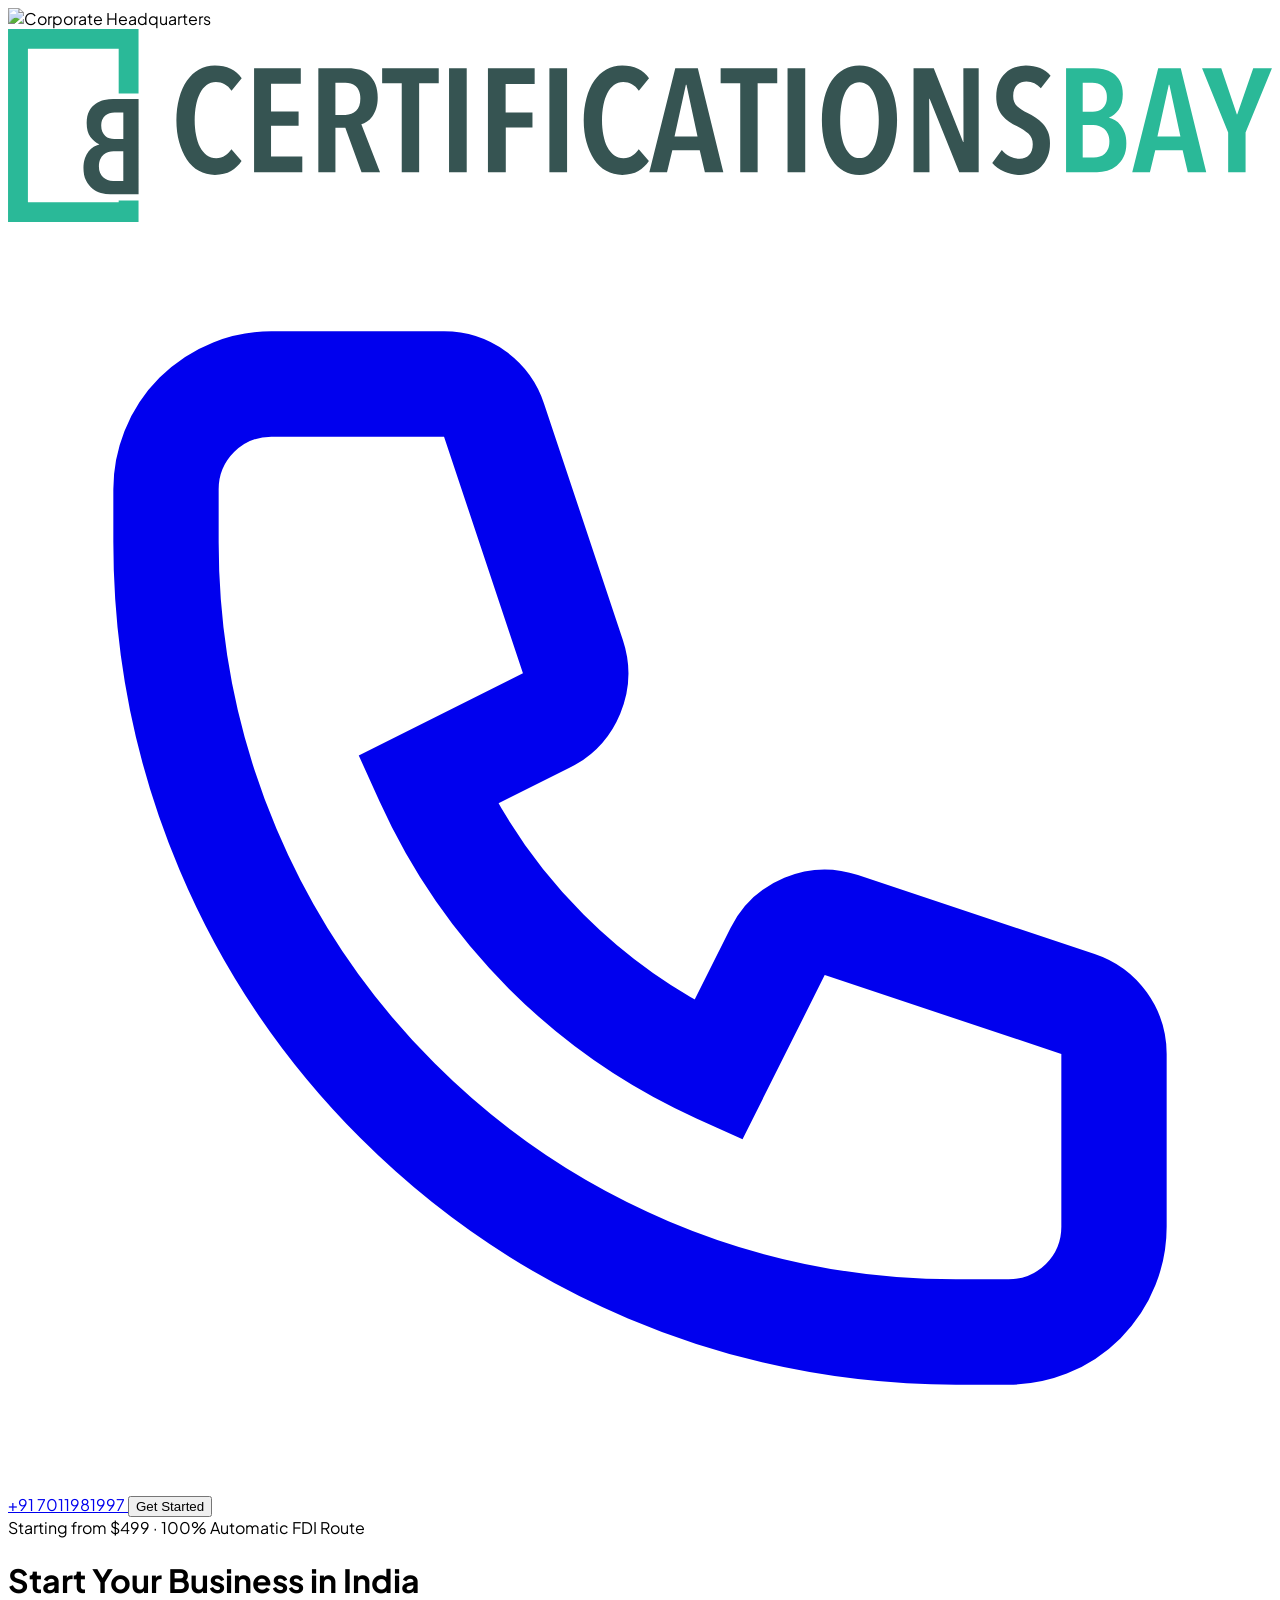
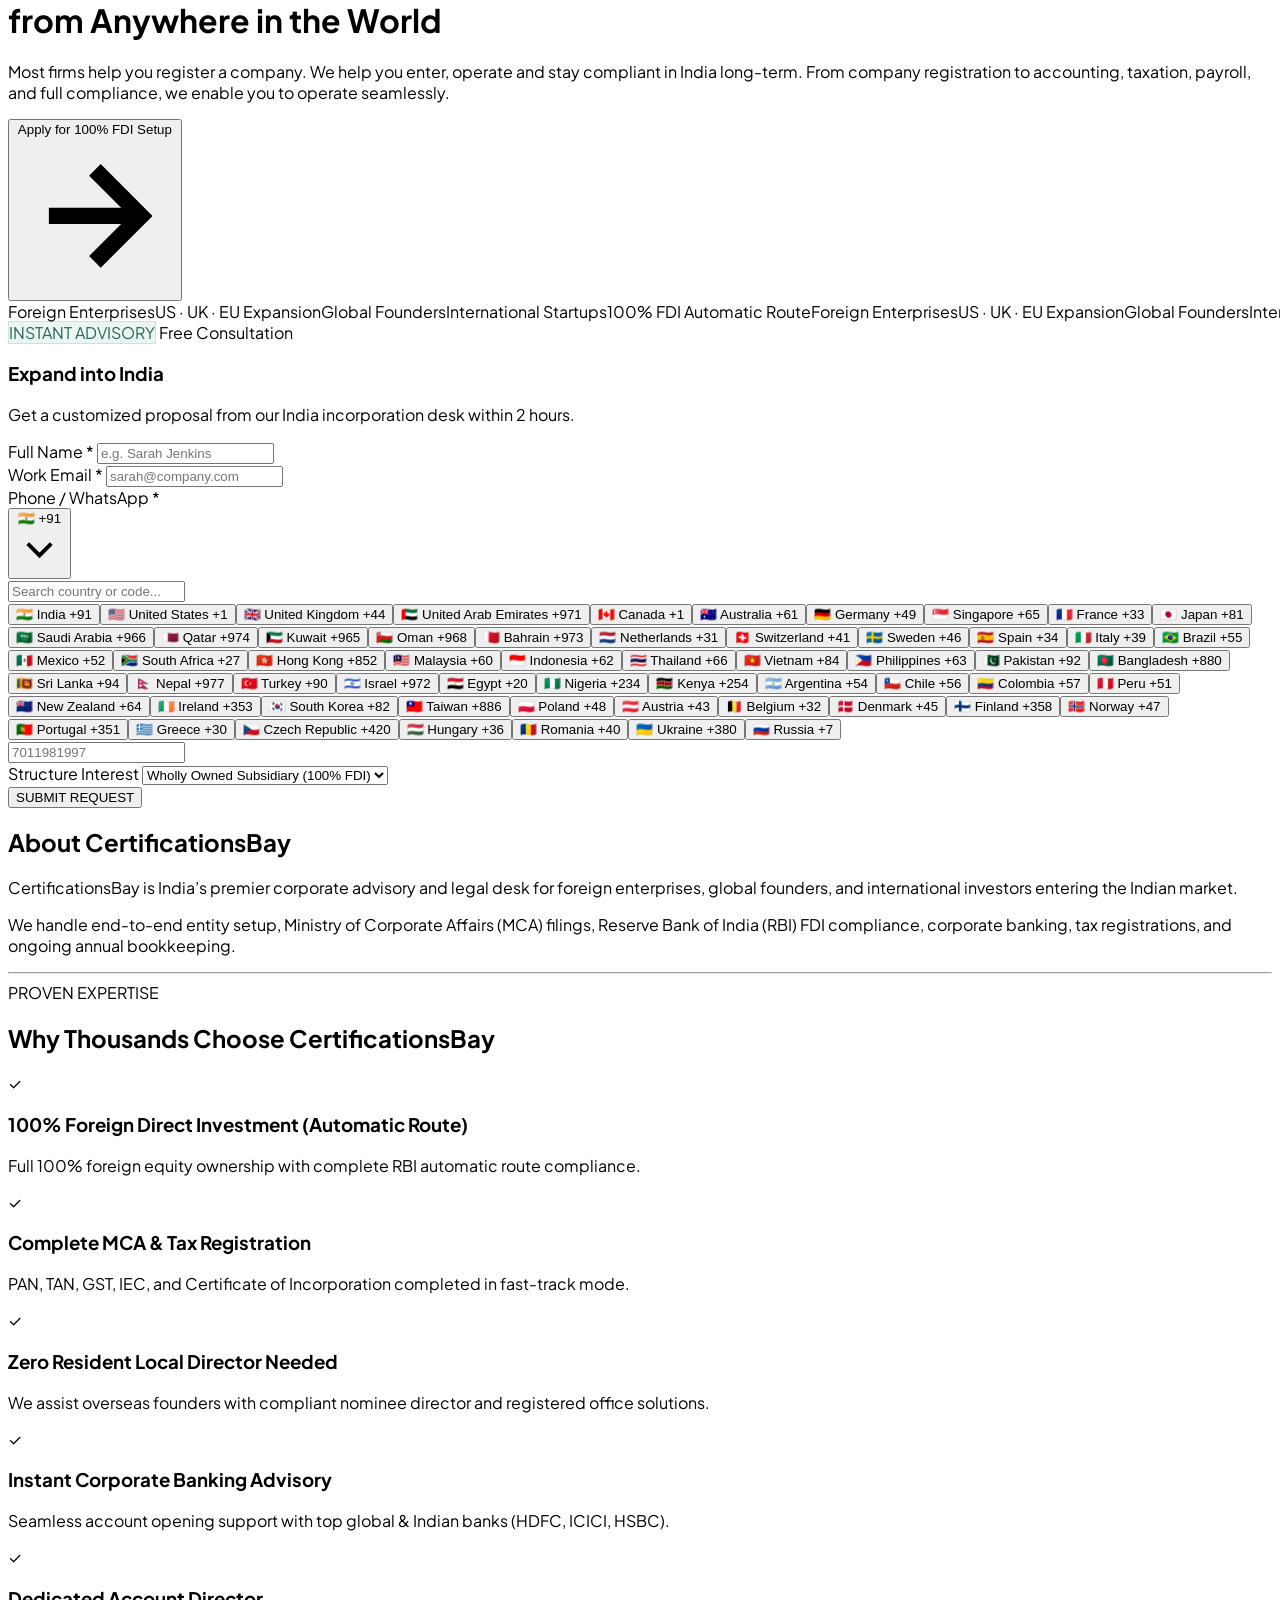
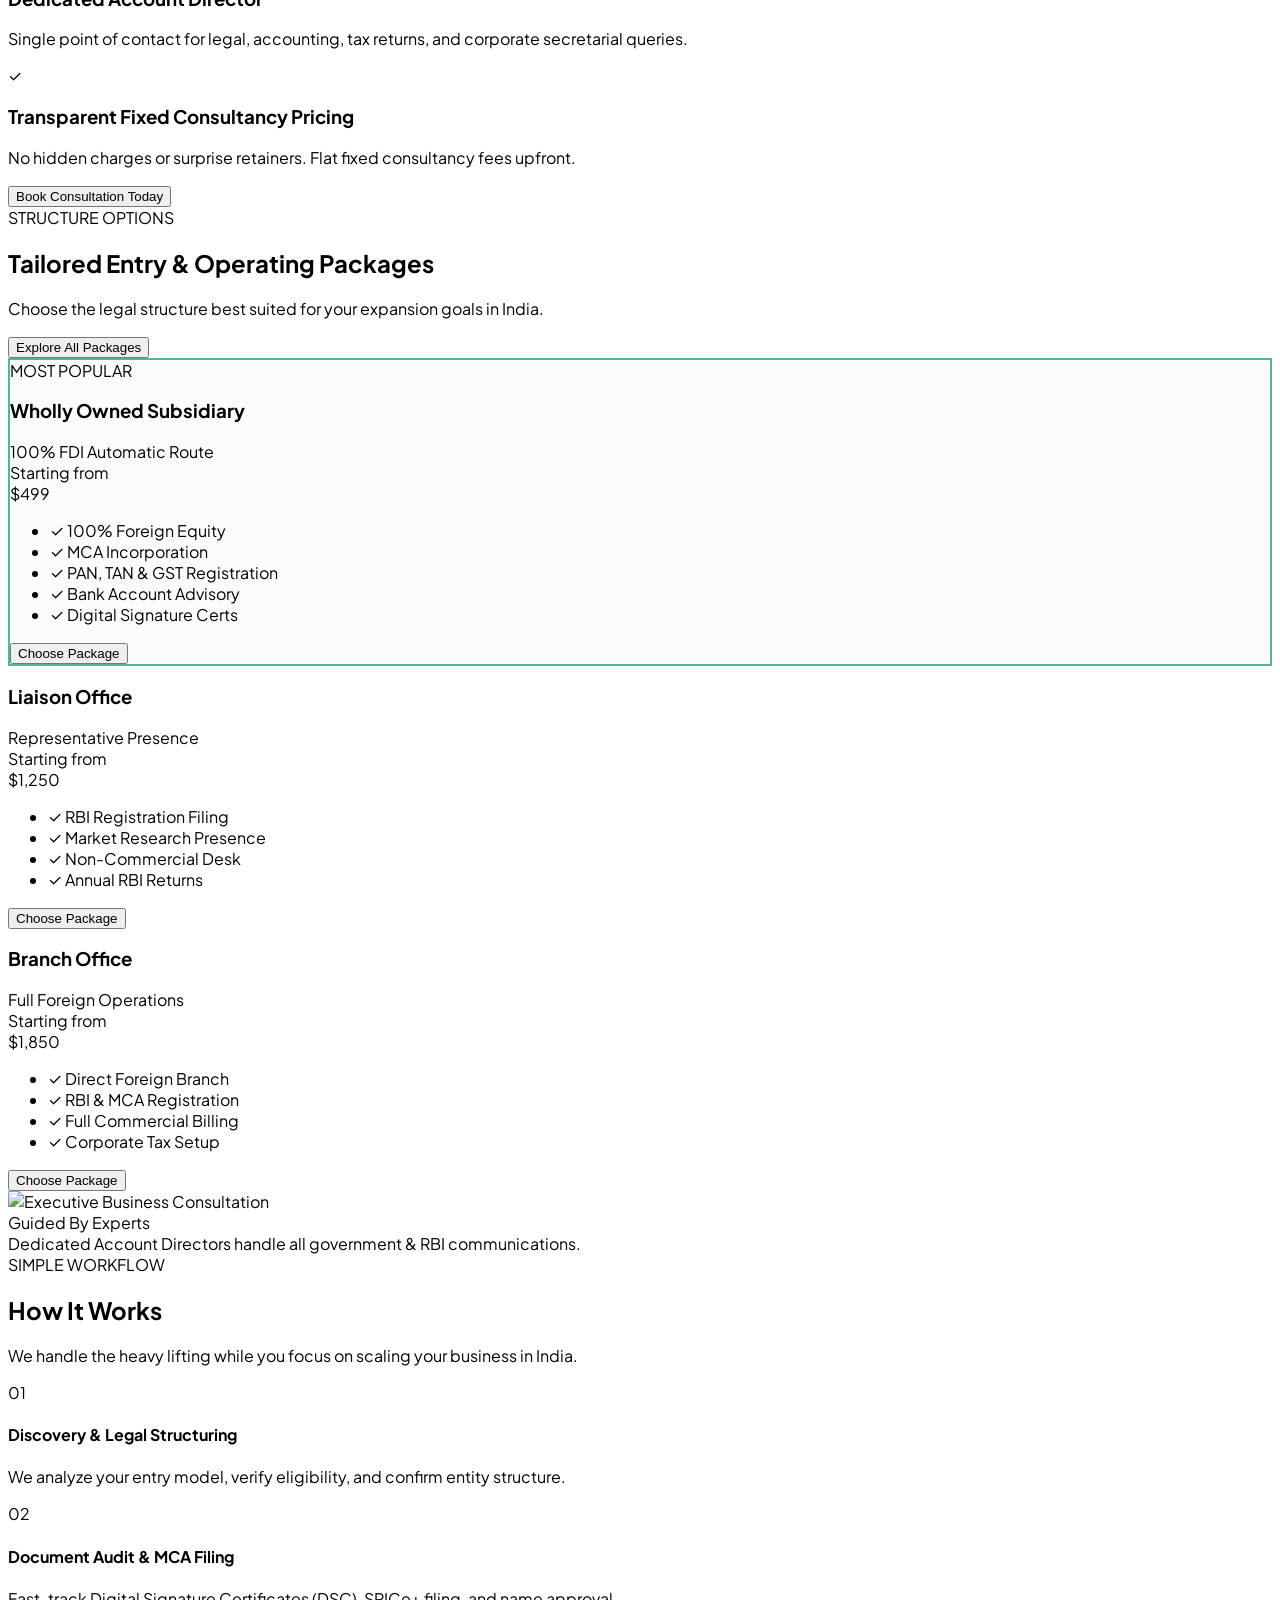
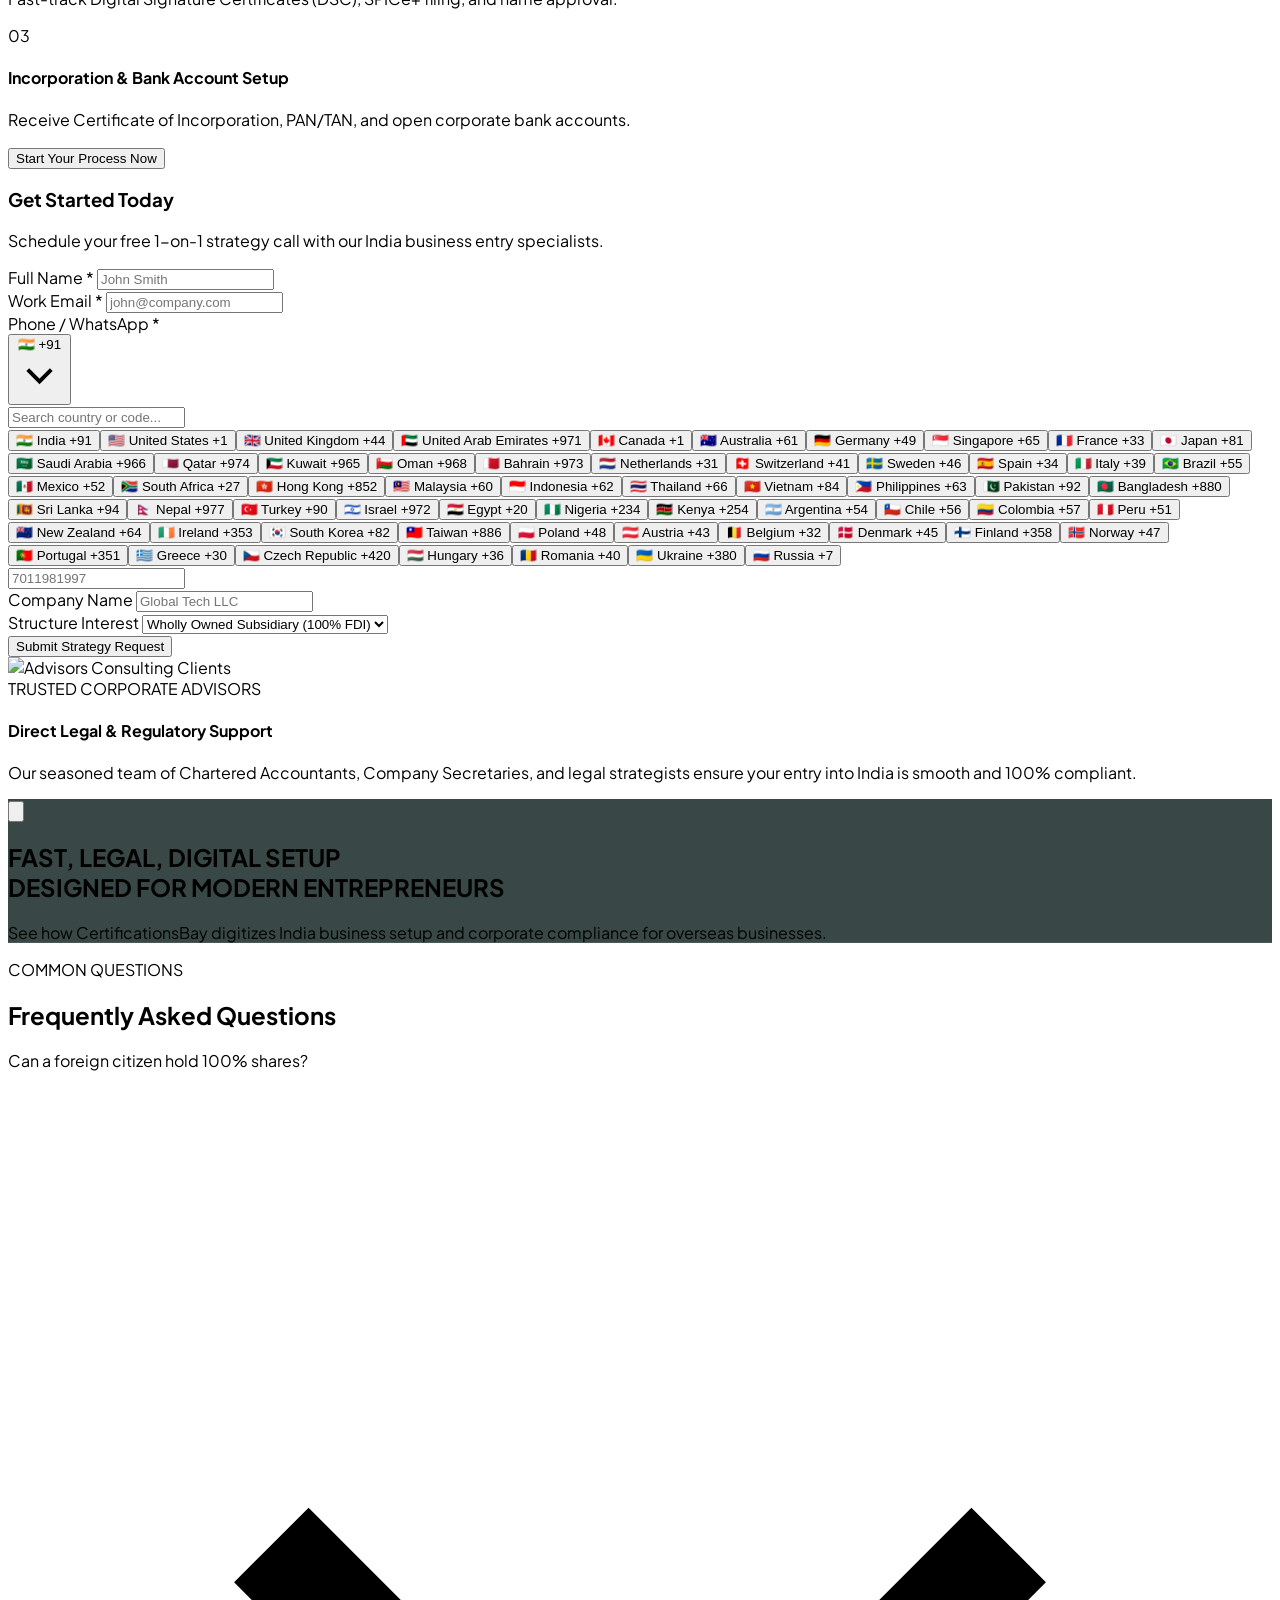
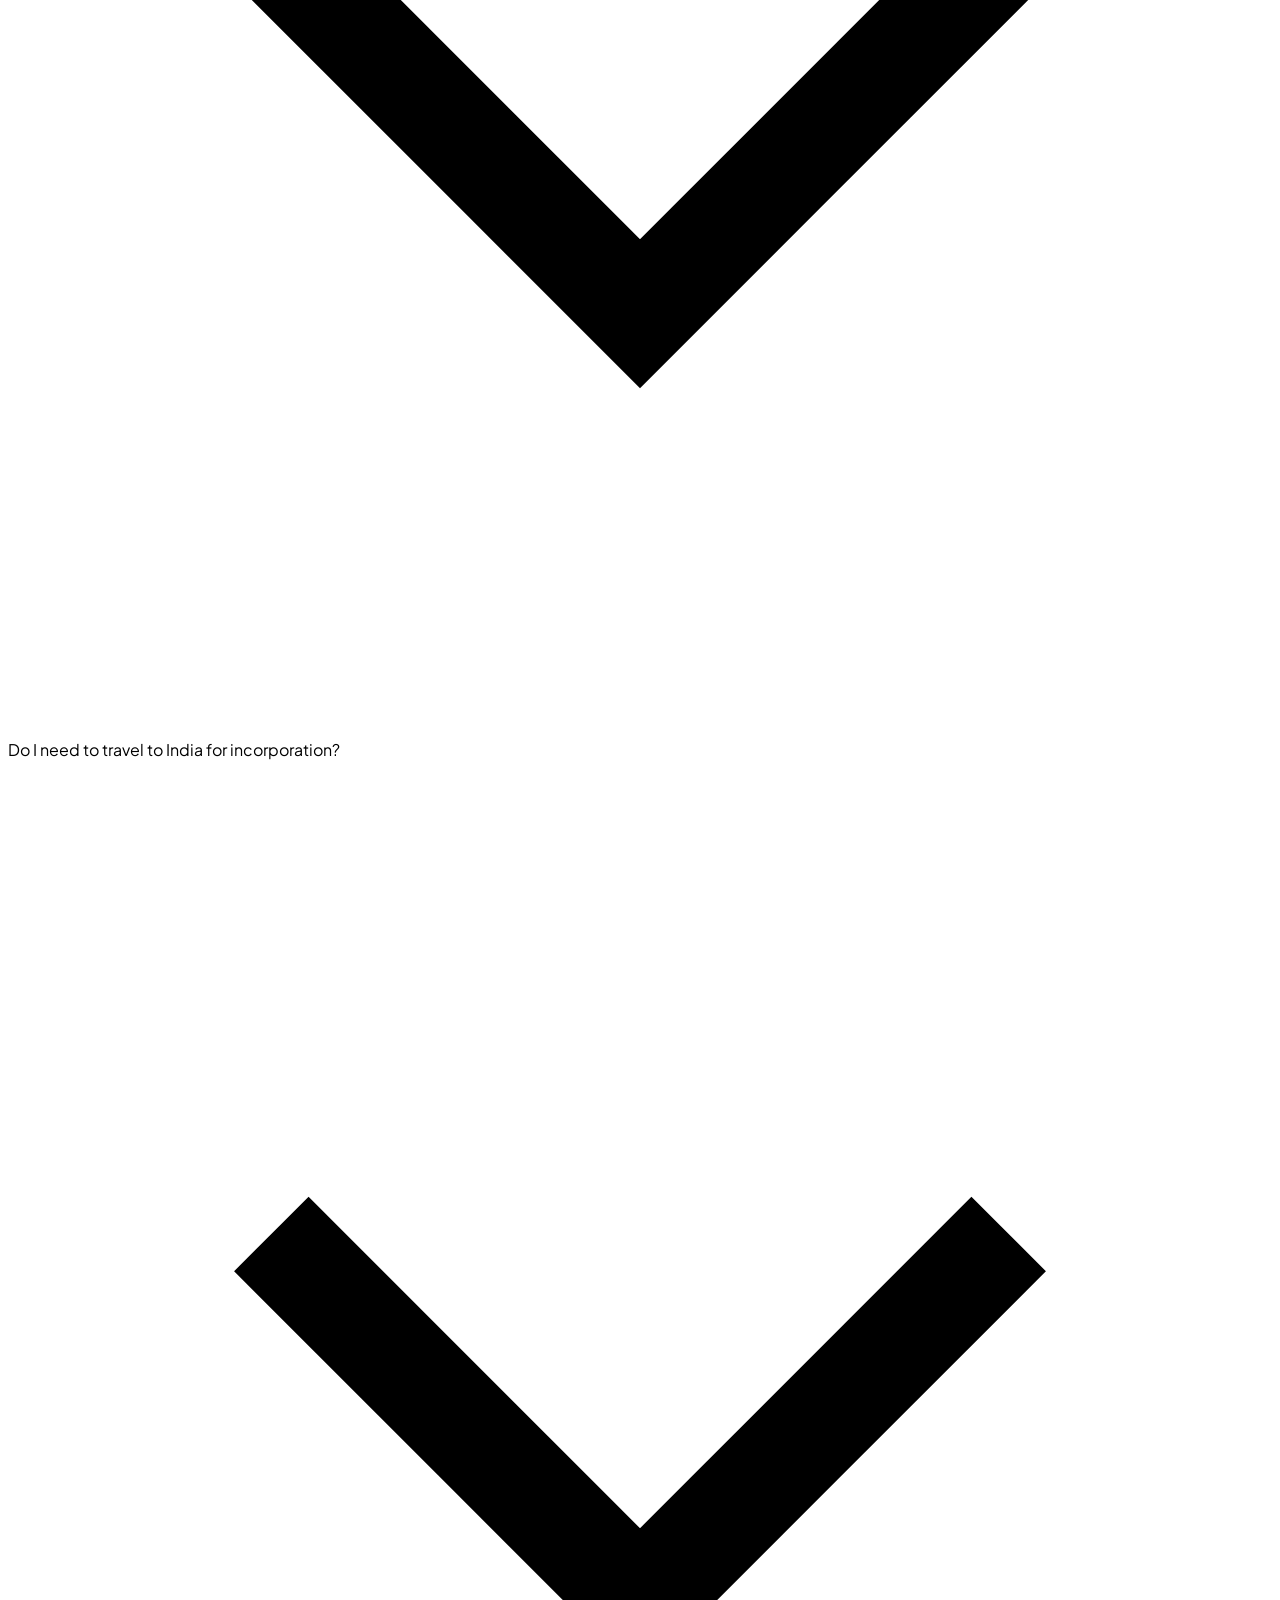
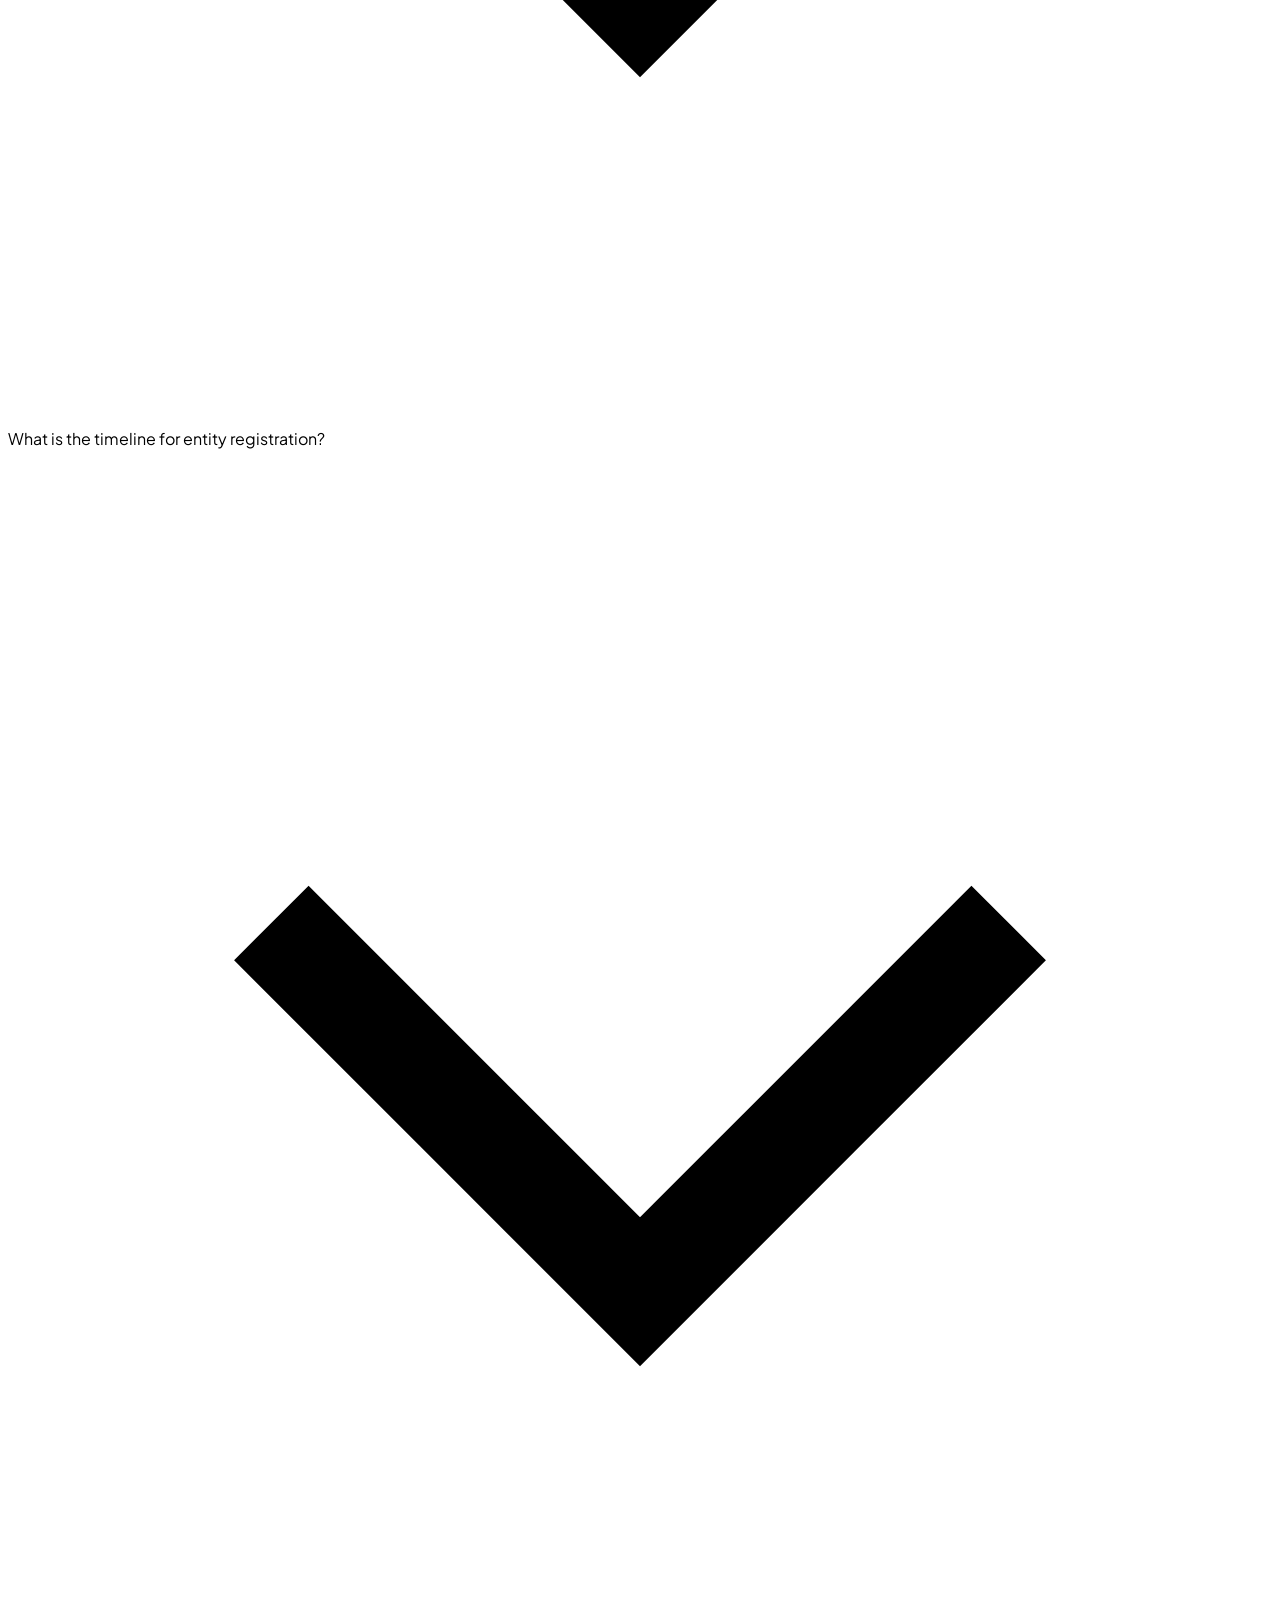
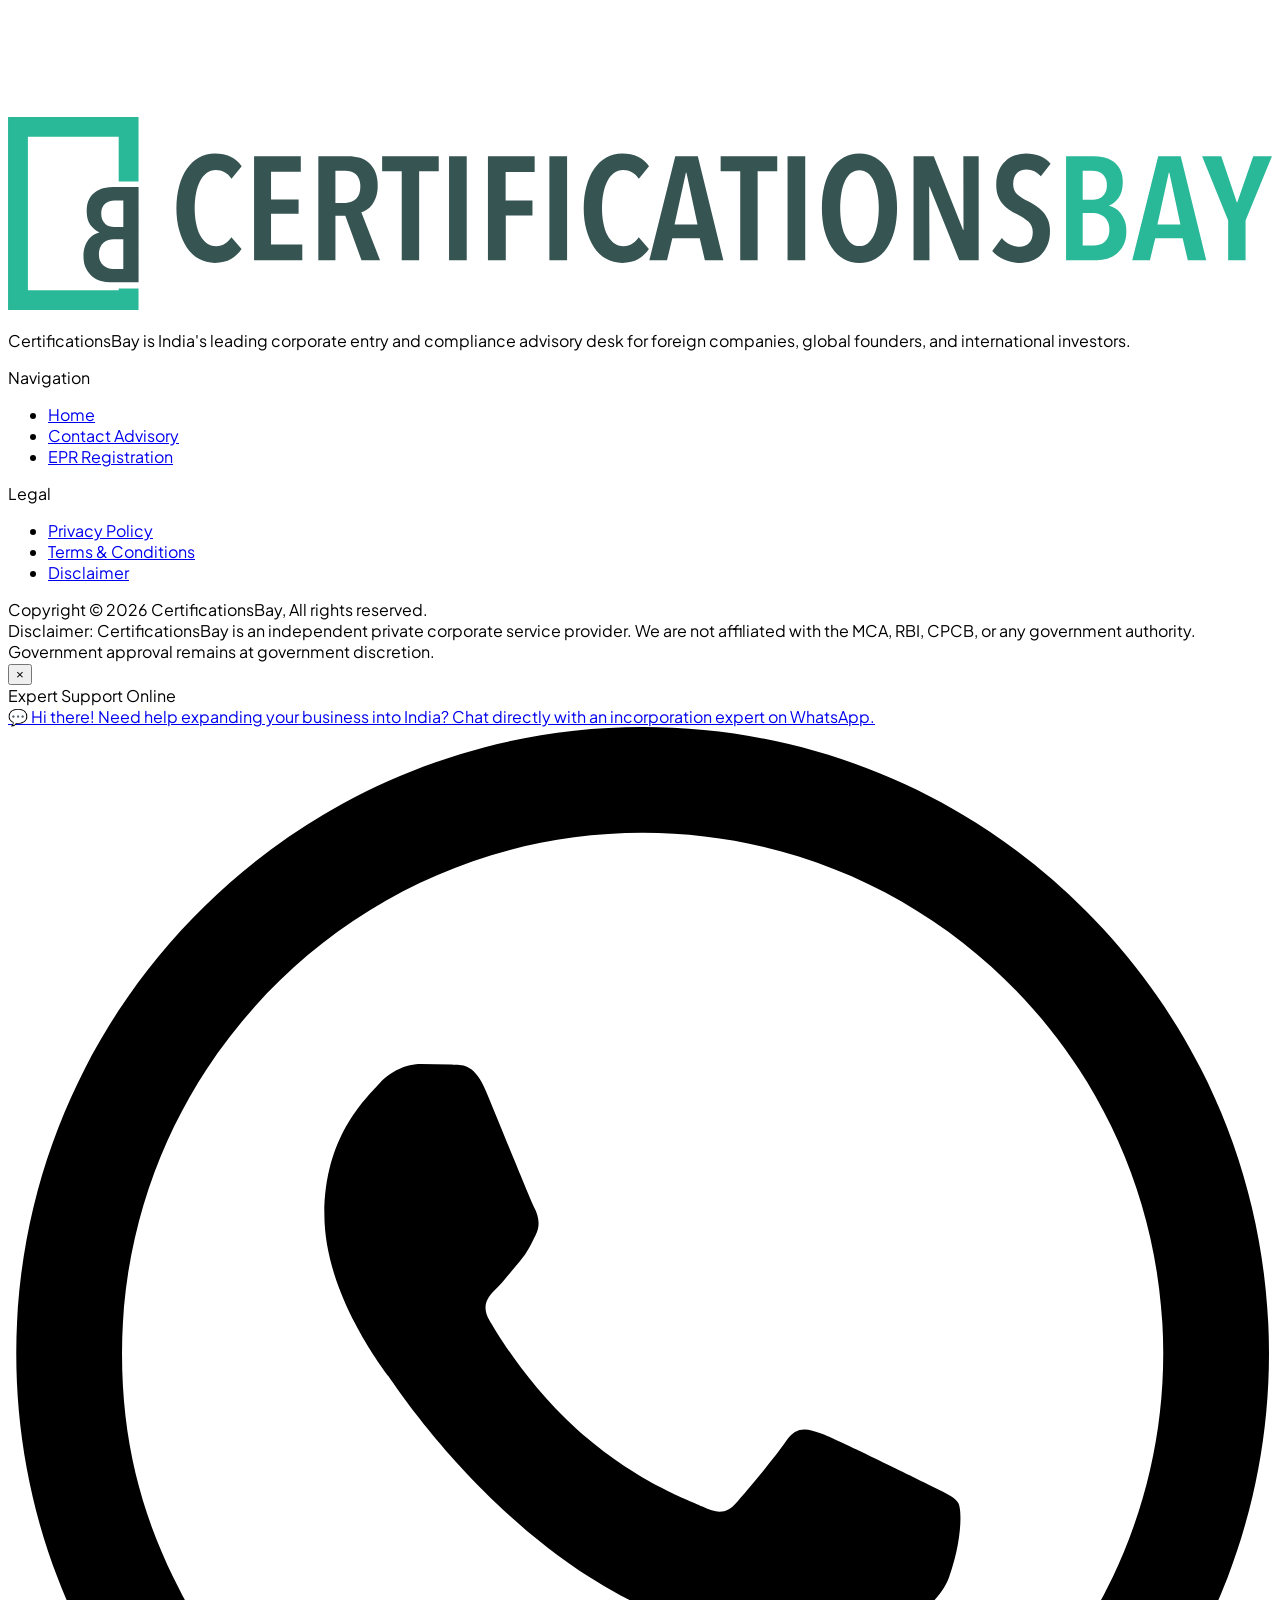
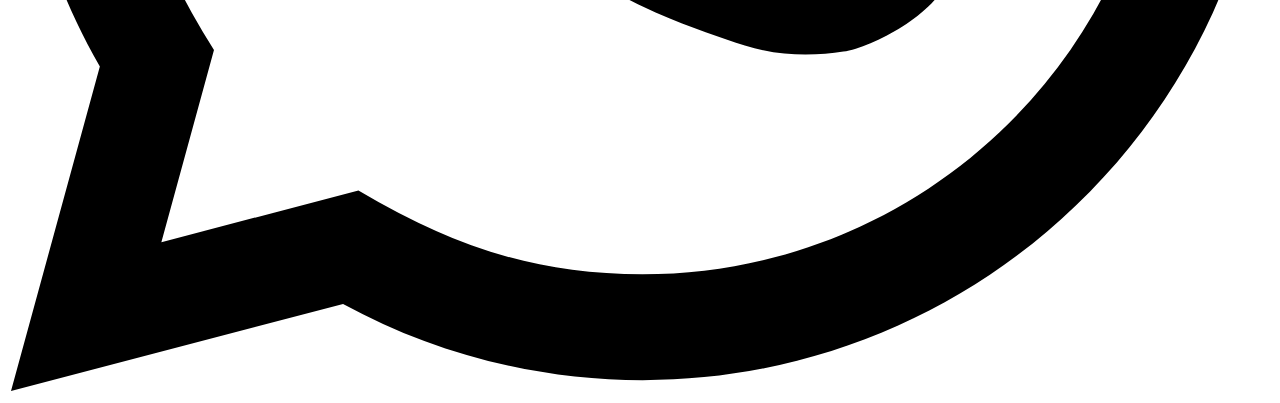
==== commit 9ee9d9bf: "Remove Section 8 (OUR ADVANTAGES) and convert FAQ section to interactive collapsed accordions" ====
--- a/index.html
+++ b/index.html
@@ -586,21 +586,38 @@
           </h2>
         </div>
 
-        <div class="grid grid-cols-1 md:grid-cols-3 gap-8">
-          <div class="p-6 bg-[#F8FAF9] rounded-2xl border border-gray-200 space-y-2">
-            <h4 class="text-base font-bold text-black">Can a foreign citizen hold 100% shares?</h4>
-            <p class="text-xs text-gray-600 leading-relaxed">Yes. Under India's automatic FDI route, foreign individuals or corporations can hold 100% equity in an Indian Private Limited company without prior government approval.</p>
-          </div>
-
-          <div class="p-6 bg-[#F8FAF9] rounded-2xl border border-gray-200 space-y-2">
-            <h4 class="text-base font-bold text-black">Do I need to travel to India for incorporation?</h4>
-            <p class="text-xs text-gray-600 leading-relaxed">No. The entire process is 100% digital and paperless. All document verifications, signatures, and MCA filings are handled online.</p>
-          </div>
-
-          <div class="p-6 bg-[#F8FAF9] rounded-2xl border border-gray-200 space-y-2">
-            <h4 class="text-base font-bold text-black">What is the timeline for entity registration?</h4>
-            <p class="text-xs text-gray-600 leading-relaxed">Incorporation typically takes 7 to 12 business days once all required foreign documents are apostilled or notarized.</p>
-          </div>
+        <div class="space-y-4 max-w-4xl mx-auto">
+          
+          <details class="group bg-white rounded-2xl border border-gray-200 shadow-sm overflow-hidden transition-all duration-200">
+            <summary class="p-5 sm:p-6 text-sm sm:text-base font-bold text-black flex items-center justify-between cursor-pointer list-none select-none hover:text-[#52B49C] transition-colors">
+              <span>Can a foreign citizen hold 100% shares?</span>
+              <svg class="w-5 h-5 text-gray-400 group-open:rotate-180 group-open:text-[#52B49C] transition-transform duration-200 shrink-0 ml-4" viewBox="0 0 24 24" fill="none" stroke="currentColor" stroke-width="2"><path d="M19 9l-7 7-7-7"/></svg>
+            </summary>
+            <div class="px-5 sm:px-6 pb-5 sm:pb-6 text-xs sm:text-sm text-gray-600 leading-relaxed border-t border-gray-100 pt-4">
+              Yes. Under India's automatic FDI route, foreign individuals or corporations can hold 100% equity in an Indian Private Limited company without prior government approval.
+            </div>
+          </details>
+
+          <details class="group bg-white rounded-2xl border border-gray-200 shadow-sm overflow-hidden transition-all duration-200">
+            <summary class="p-5 sm:p-6 text-sm sm:text-base font-bold text-black flex items-center justify-between cursor-pointer list-none select-none hover:text-[#52B49C] transition-colors">
+              <span>Do I need to travel to India for incorporation?</span>
+              <svg class="w-5 h-5 text-gray-400 group-open:rotate-180 group-open:text-[#52B49C] transition-transform duration-200 shrink-0 ml-4" viewBox="0 0 24 24" fill="none" stroke="currentColor" stroke-width="2"><path d="M19 9l-7 7-7-7"/></svg>
+            </summary>
+            <div class="px-5 sm:px-6 pb-5 sm:pb-6 text-xs sm:text-sm text-gray-600 leading-relaxed border-t border-gray-100 pt-4">
+              No. The entire process is 100% digital and paperless. All document verifications, signatures, and MCA filings are handled online.
+            </div>
+          </details>
+
+          <details class="group bg-white rounded-2xl border border-gray-200 shadow-sm overflow-hidden transition-all duration-200">
+            <summary class="p-5 sm:p-6 text-sm sm:text-base font-bold text-black flex items-center justify-between cursor-pointer list-none select-none hover:text-[#52B49C] transition-colors">
+              <span>What is the timeline for entity registration?</span>
+              <svg class="w-5 h-5 text-gray-400 group-open:rotate-180 group-open:text-[#52B49C] transition-transform duration-200 shrink-0 ml-4" viewBox="0 0 24 24" fill="none" stroke="currentColor" stroke-width="2"><path d="M19 9l-7 7-7-7"/></svg>
+            </summary>
+            <div class="px-5 sm:px-6 pb-5 sm:pb-6 text-xs sm:text-sm text-gray-600 leading-relaxed border-t border-gray-100 pt-4">
+              Incorporation typically takes 7 to 12 business days once all required foreign documents are apostilled or notarized.
+            </div>
+          </details>
+
         </div>
 
       </div>
--- a/styles.css
+++ b/styles.css
@@ -24,6 +24,13 @@
 *, *::before, *::after {
   box-shadow: none !important;
   outline: none !important;
+}
+
+summary::-webkit-details-marker {
+  display: none;
+}
+summary {
+  list-style: none;
 }
 
 button, input, select, textarea, a, div {
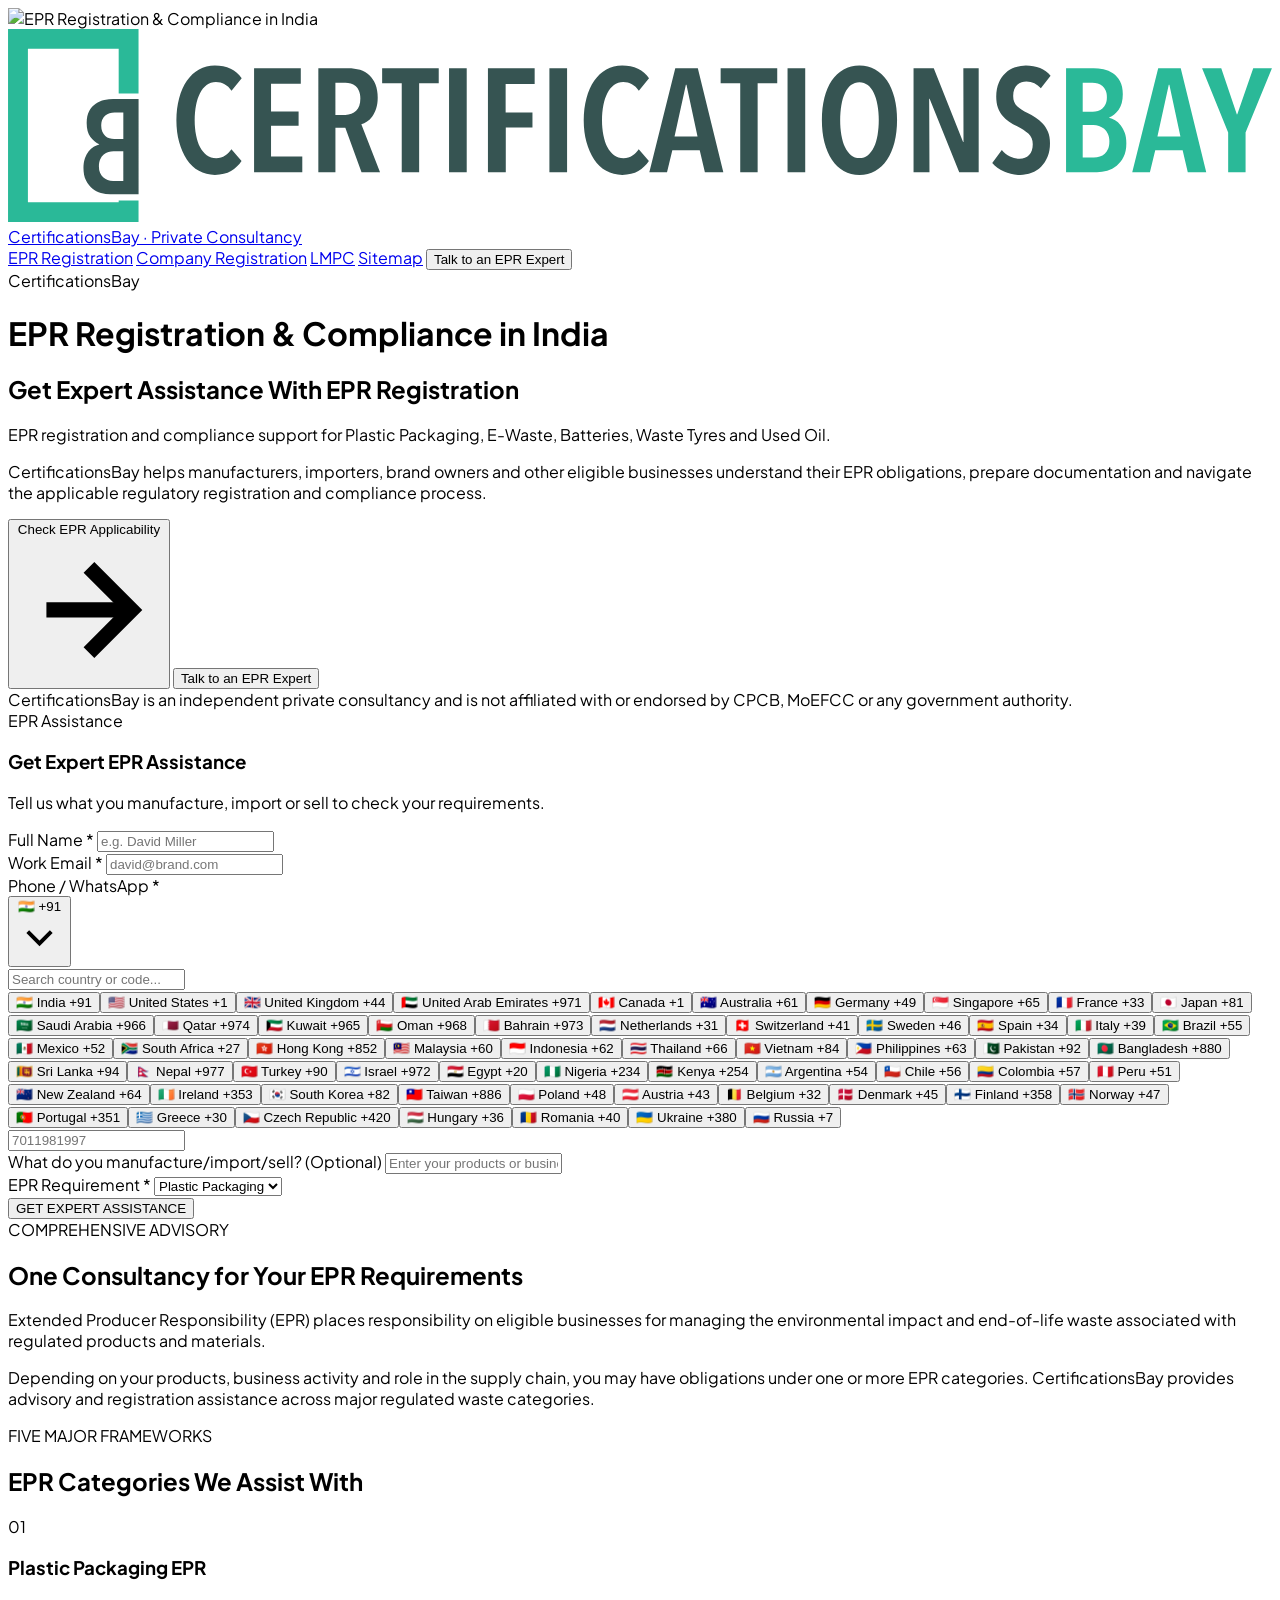
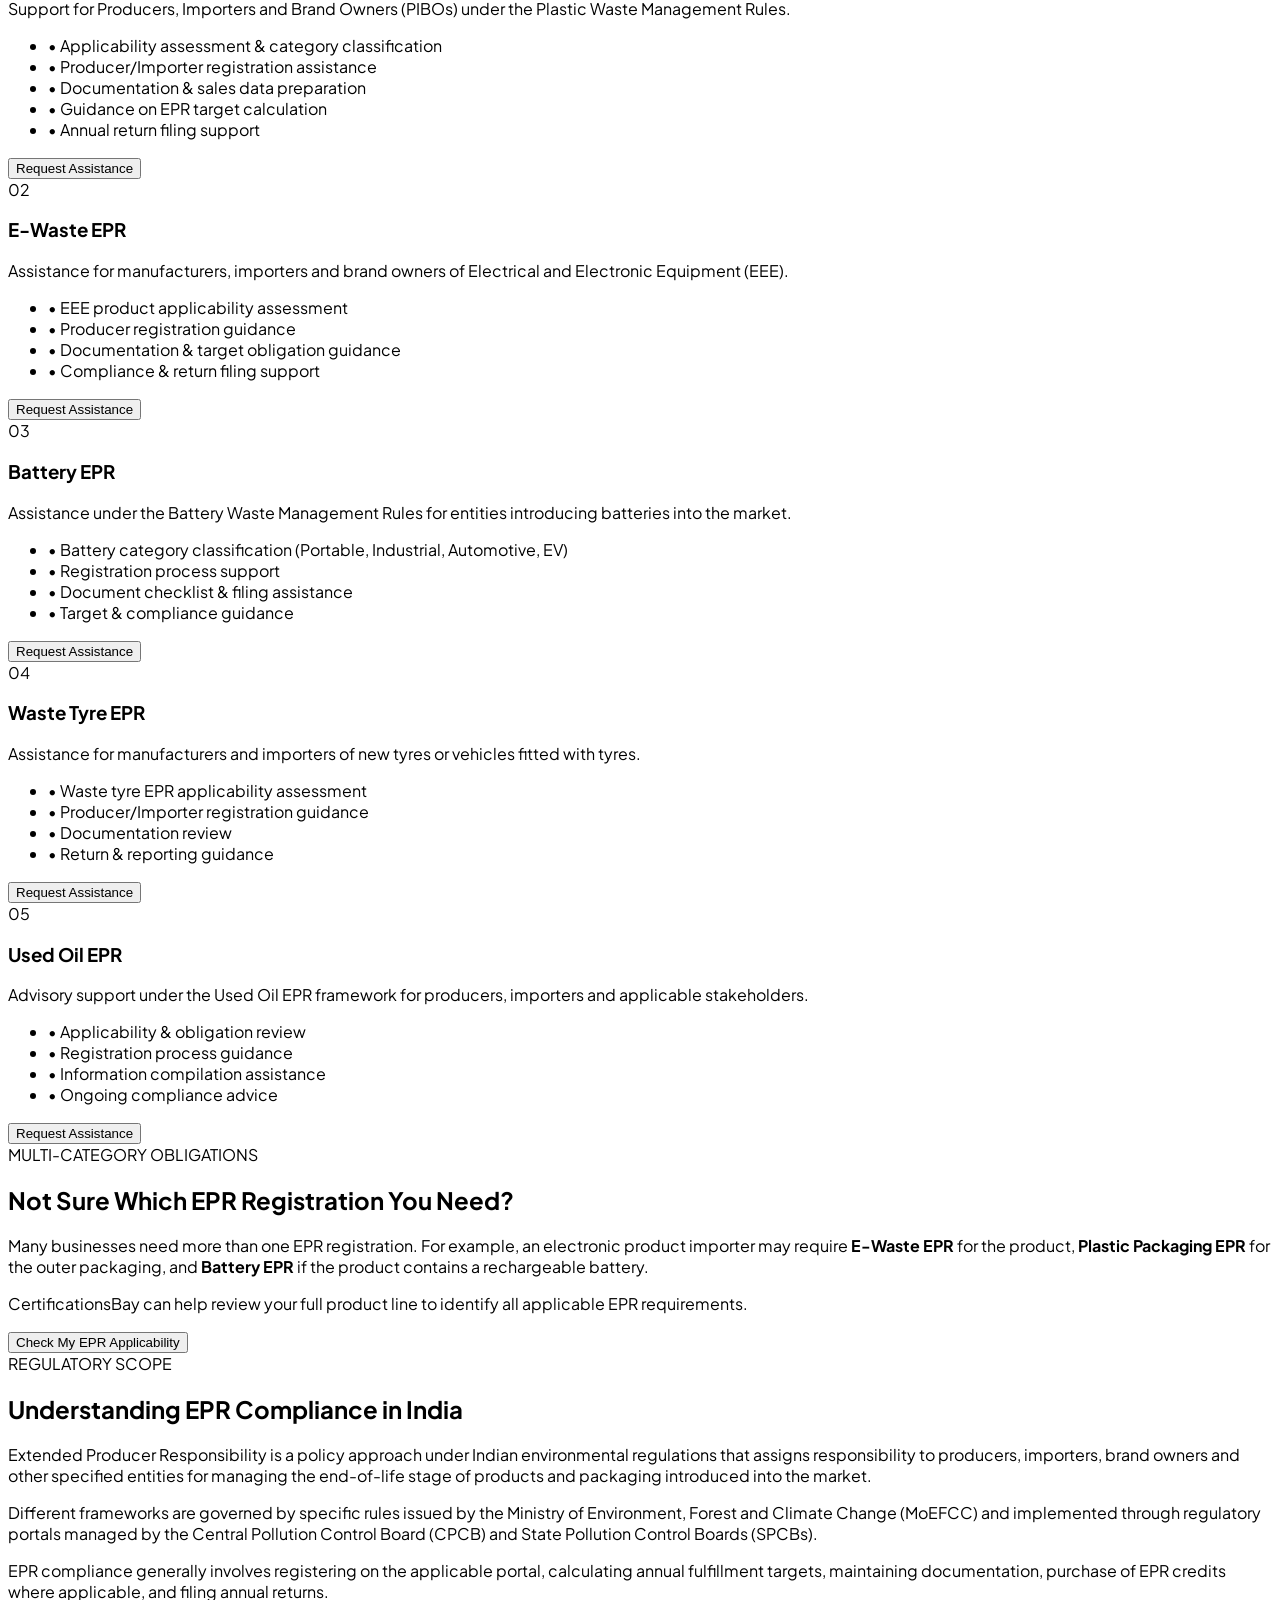
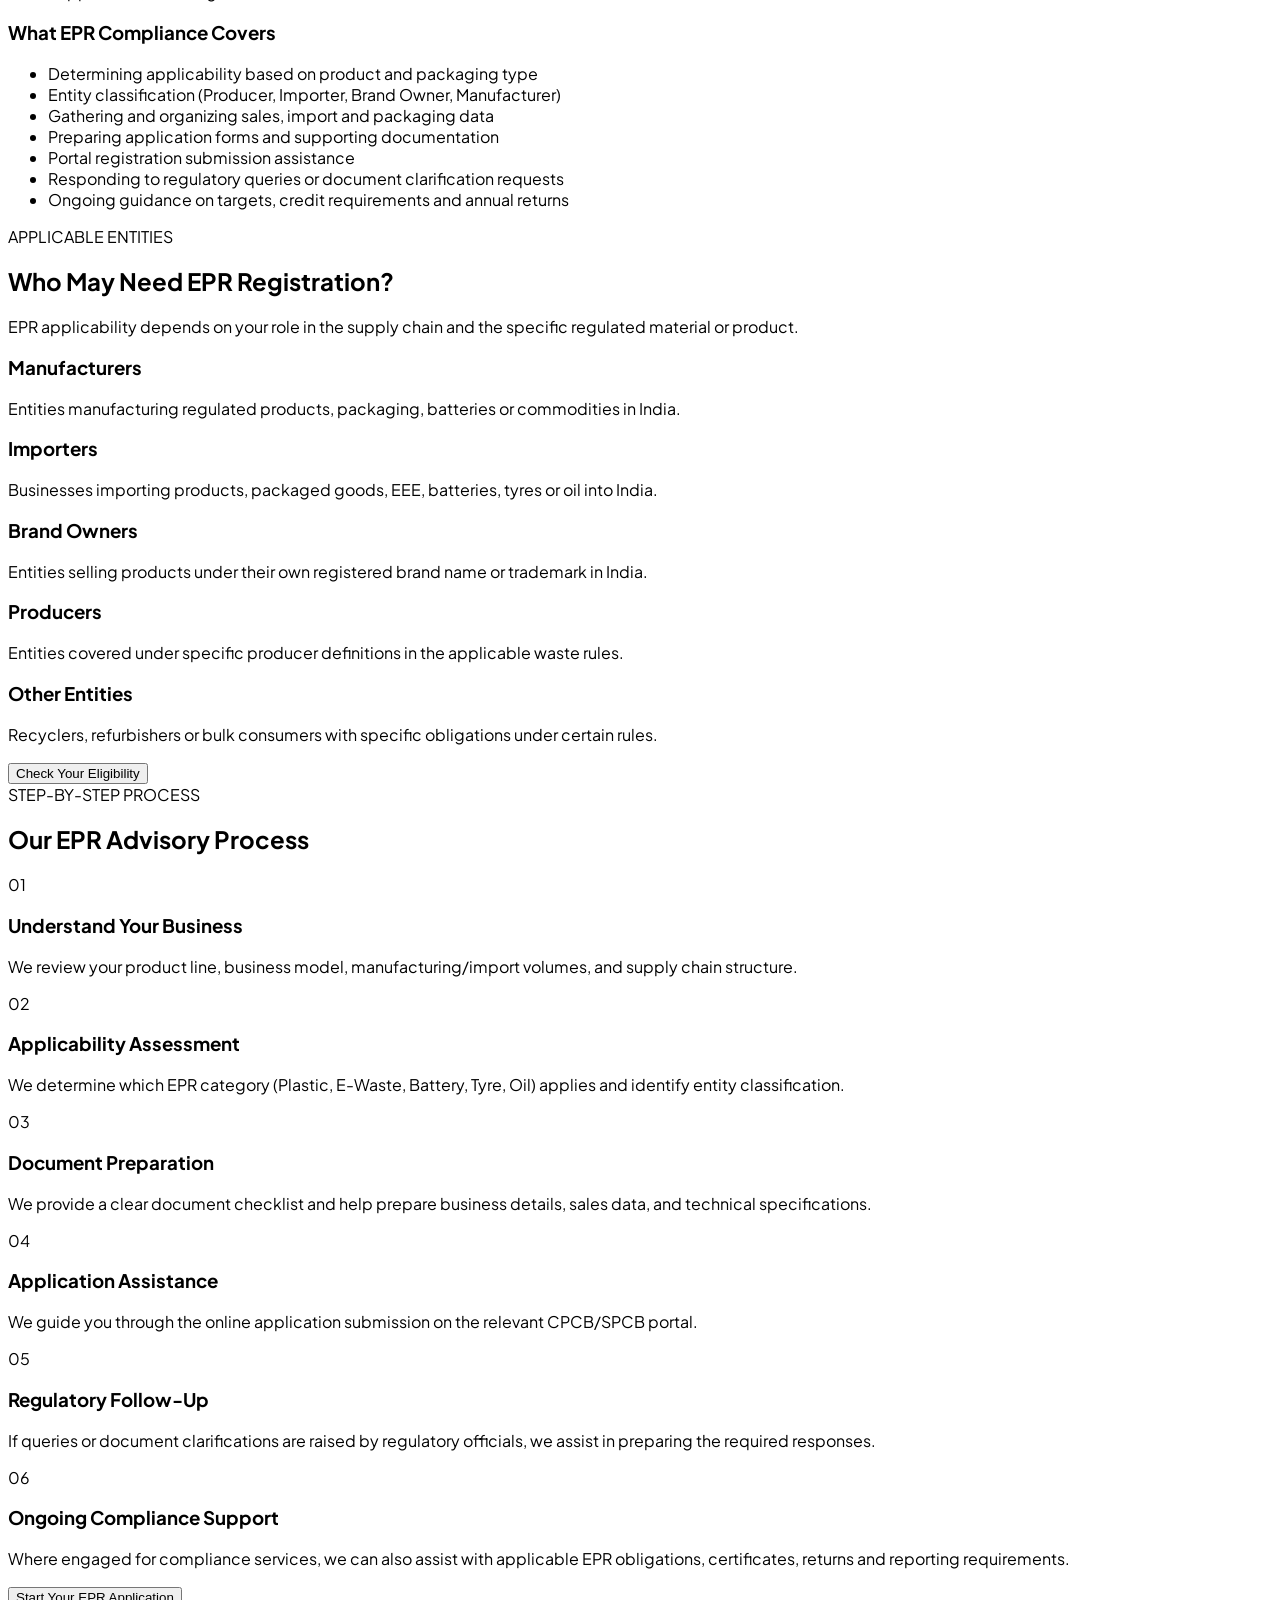
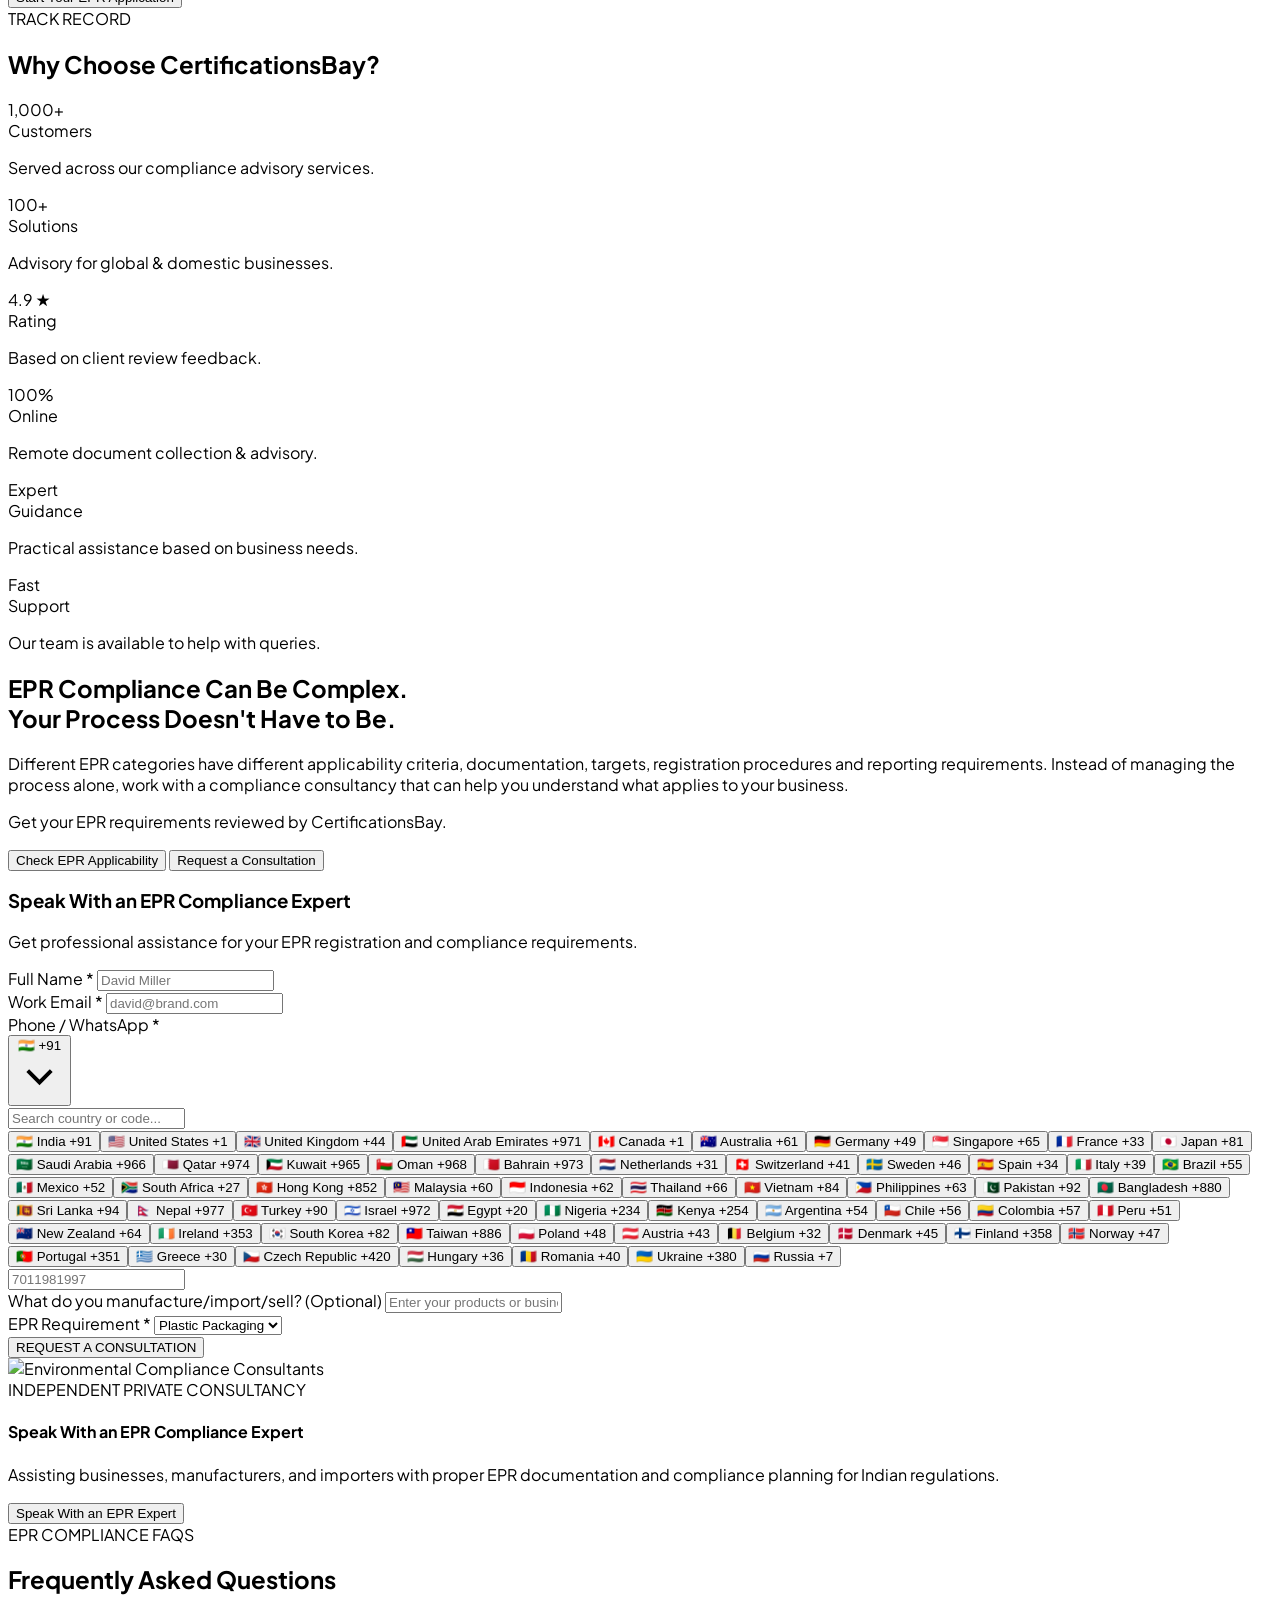
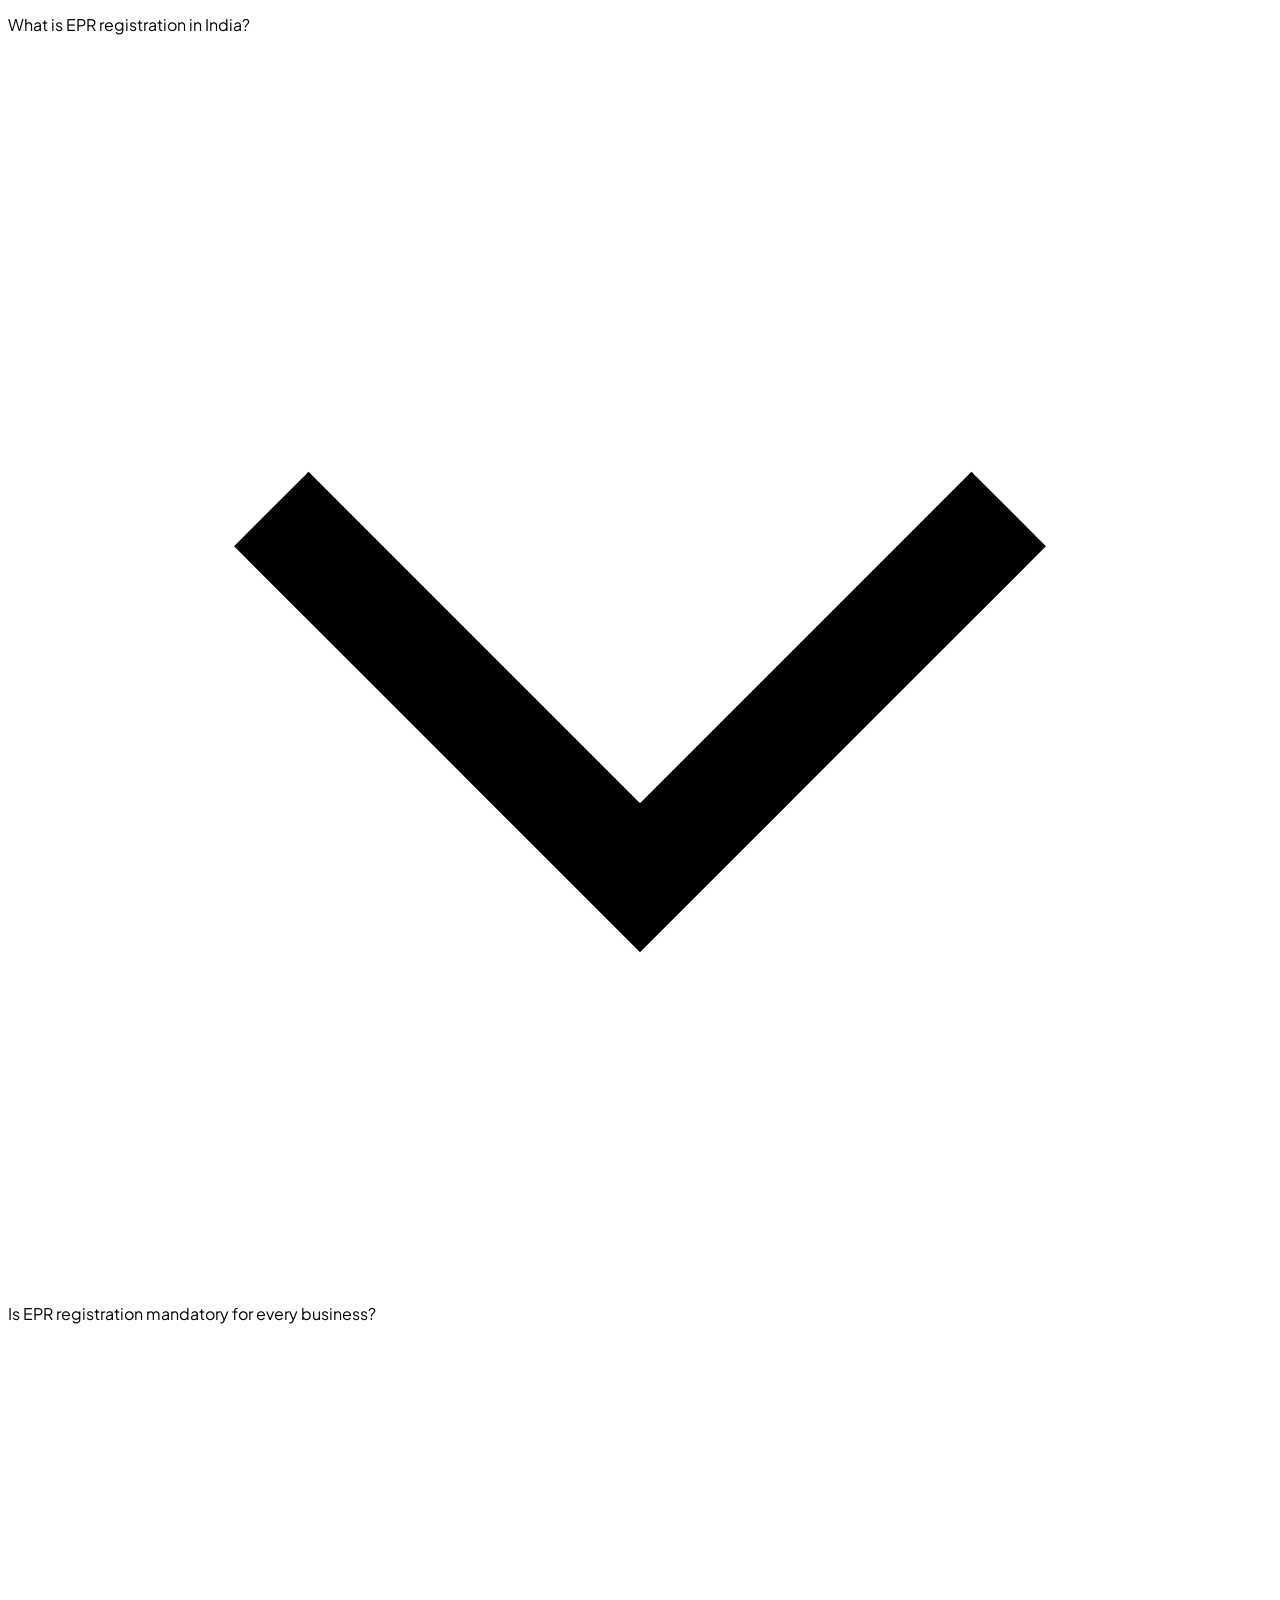
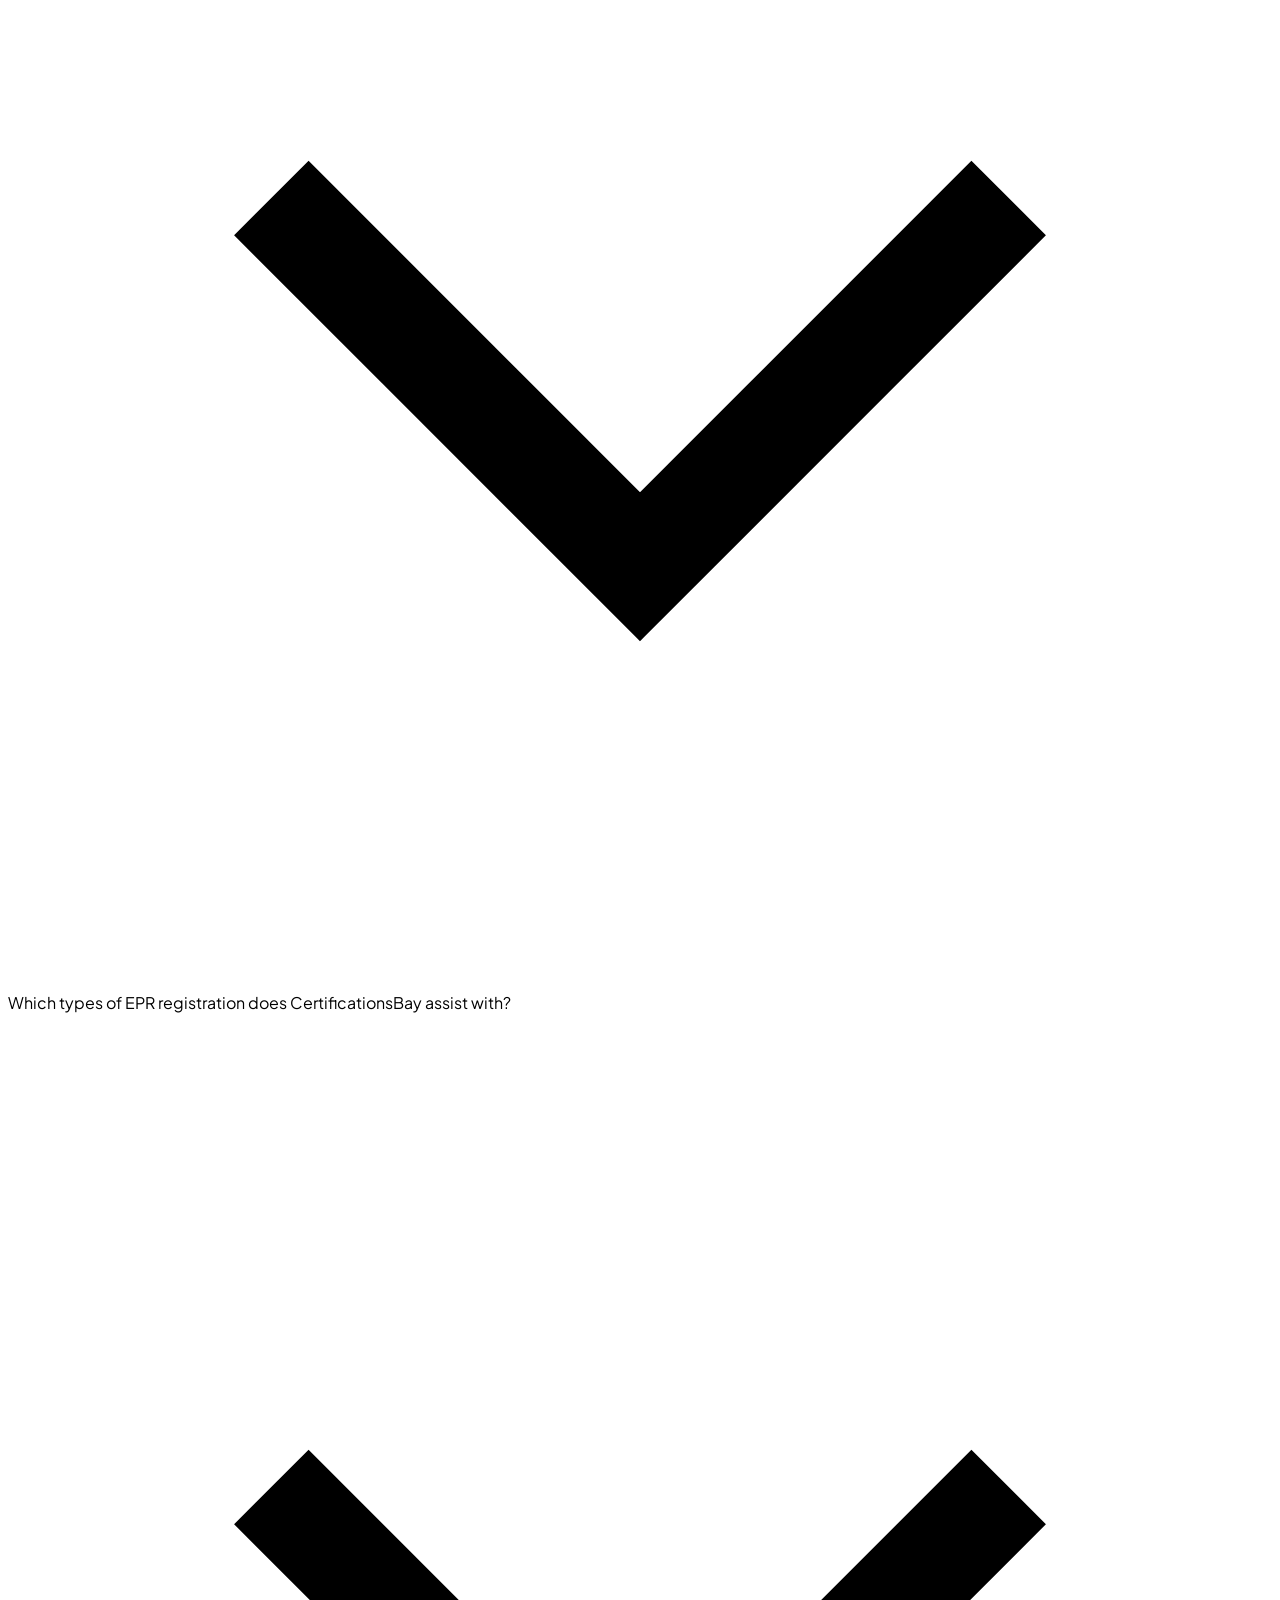
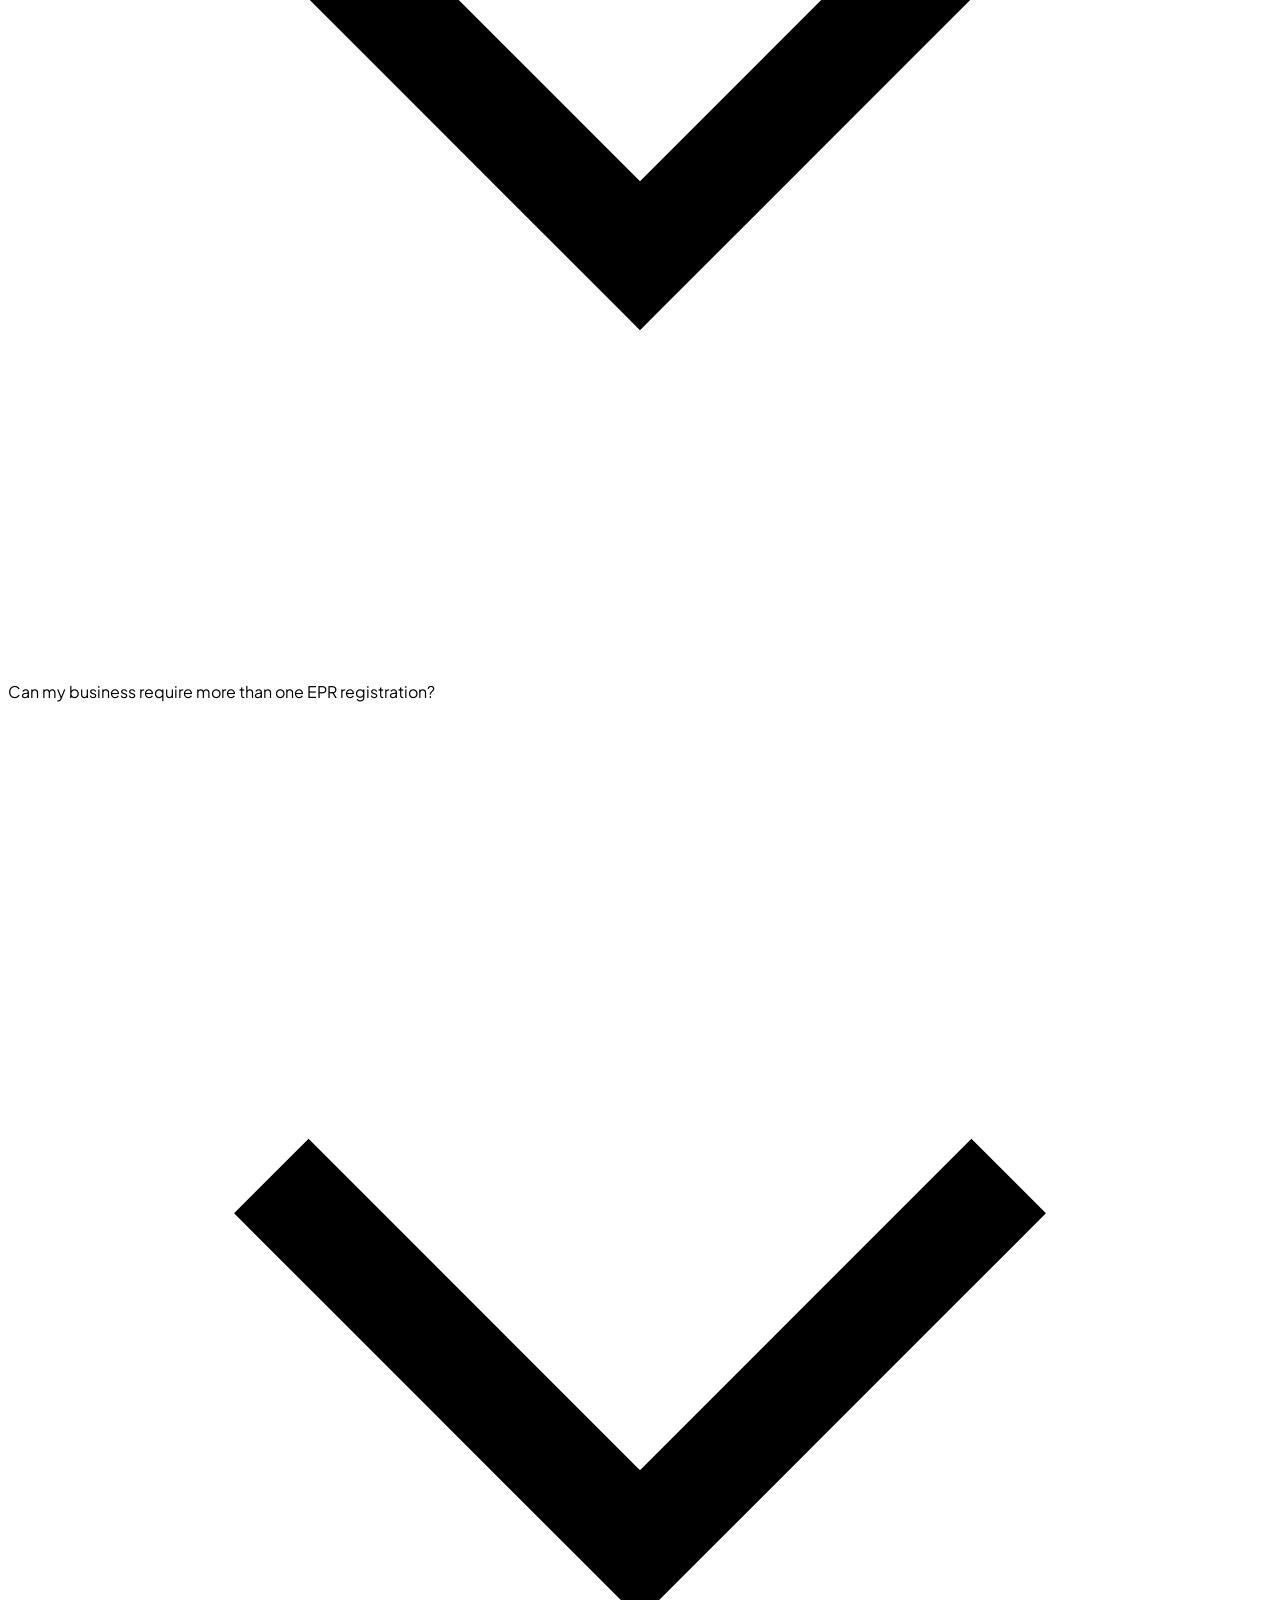
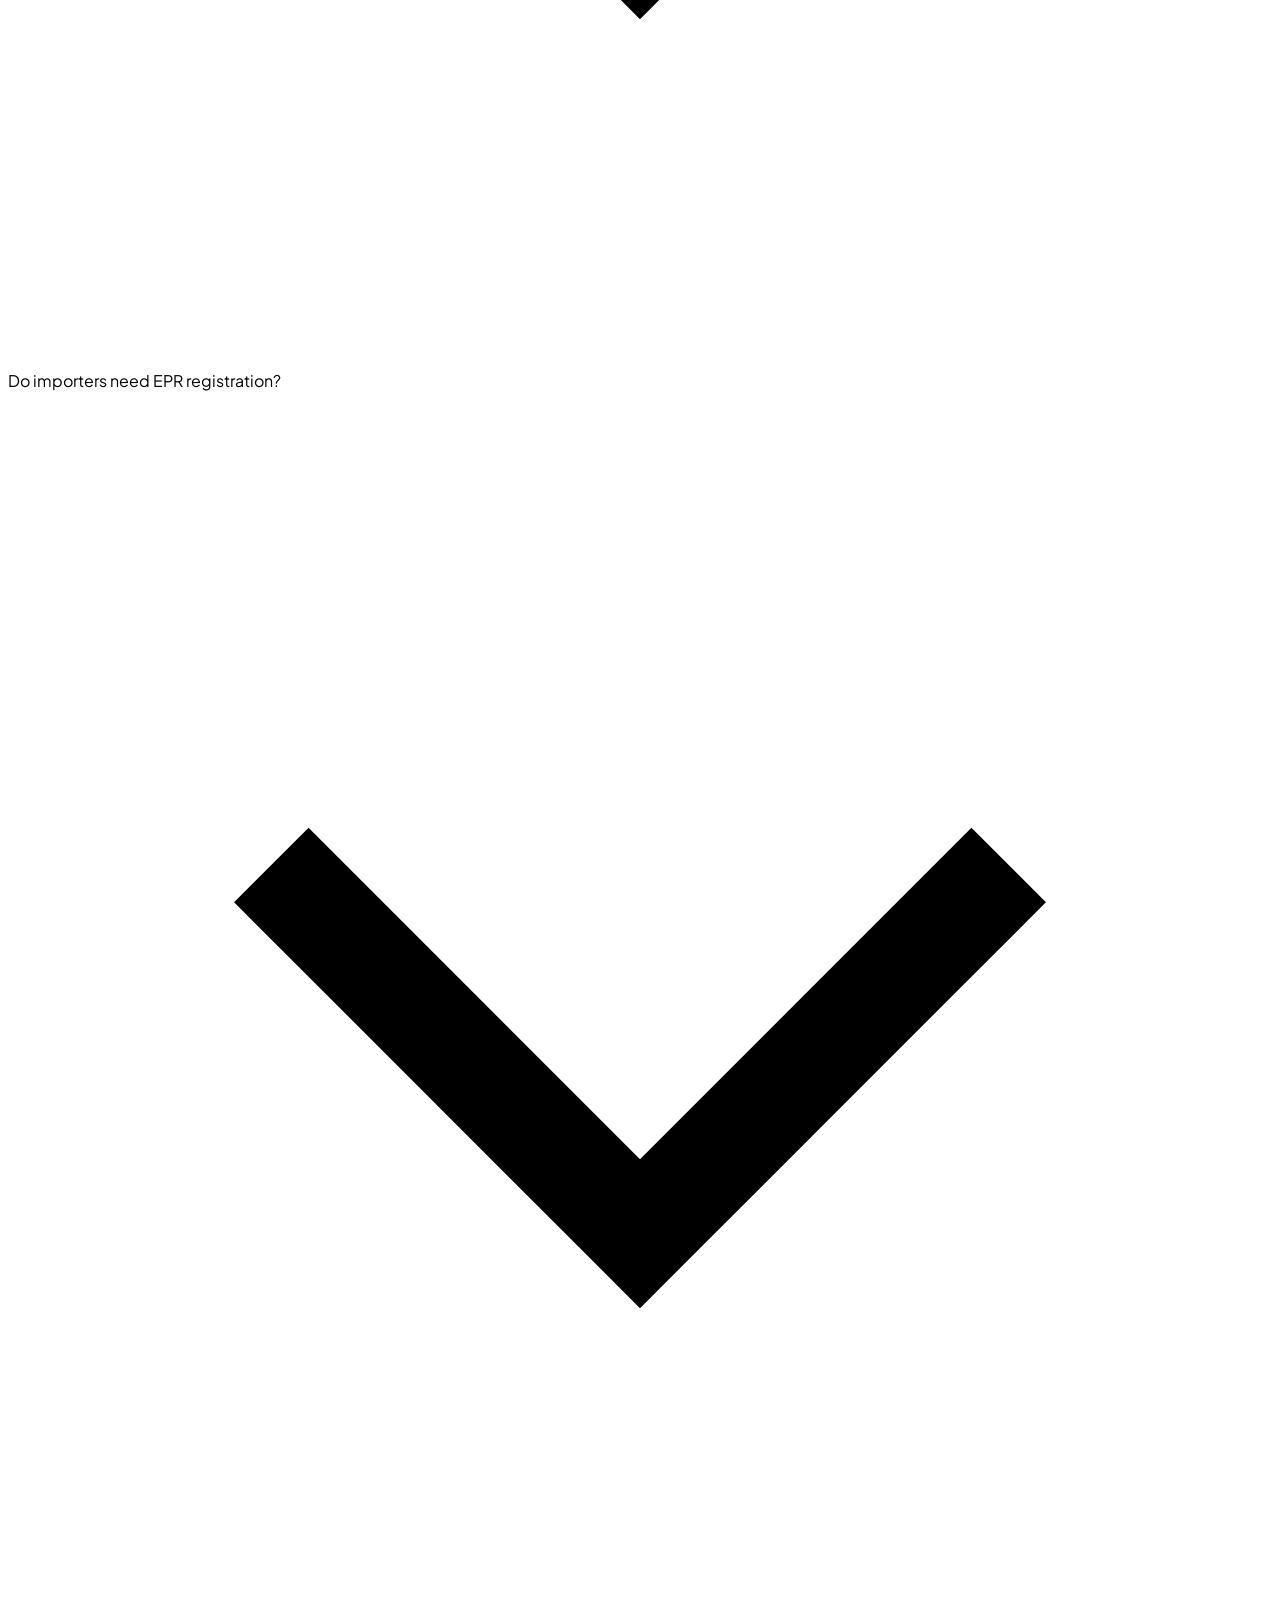
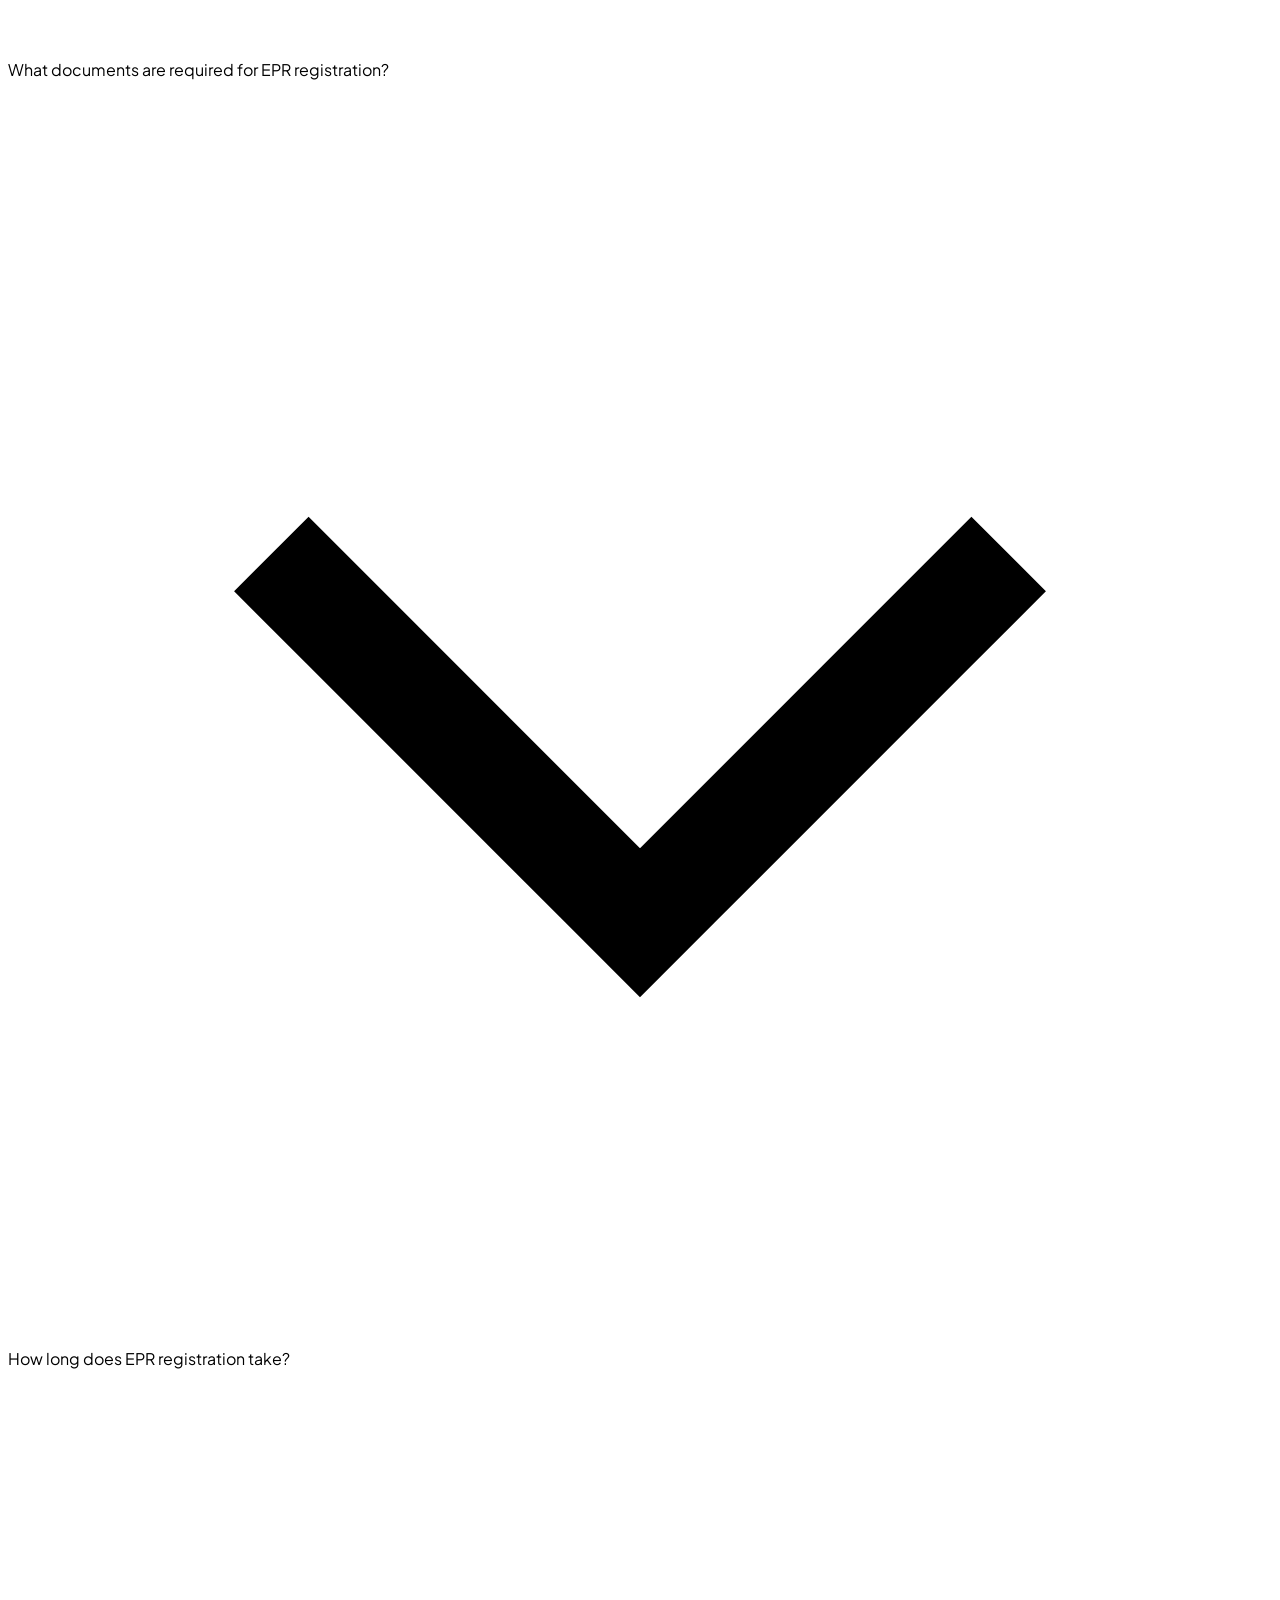
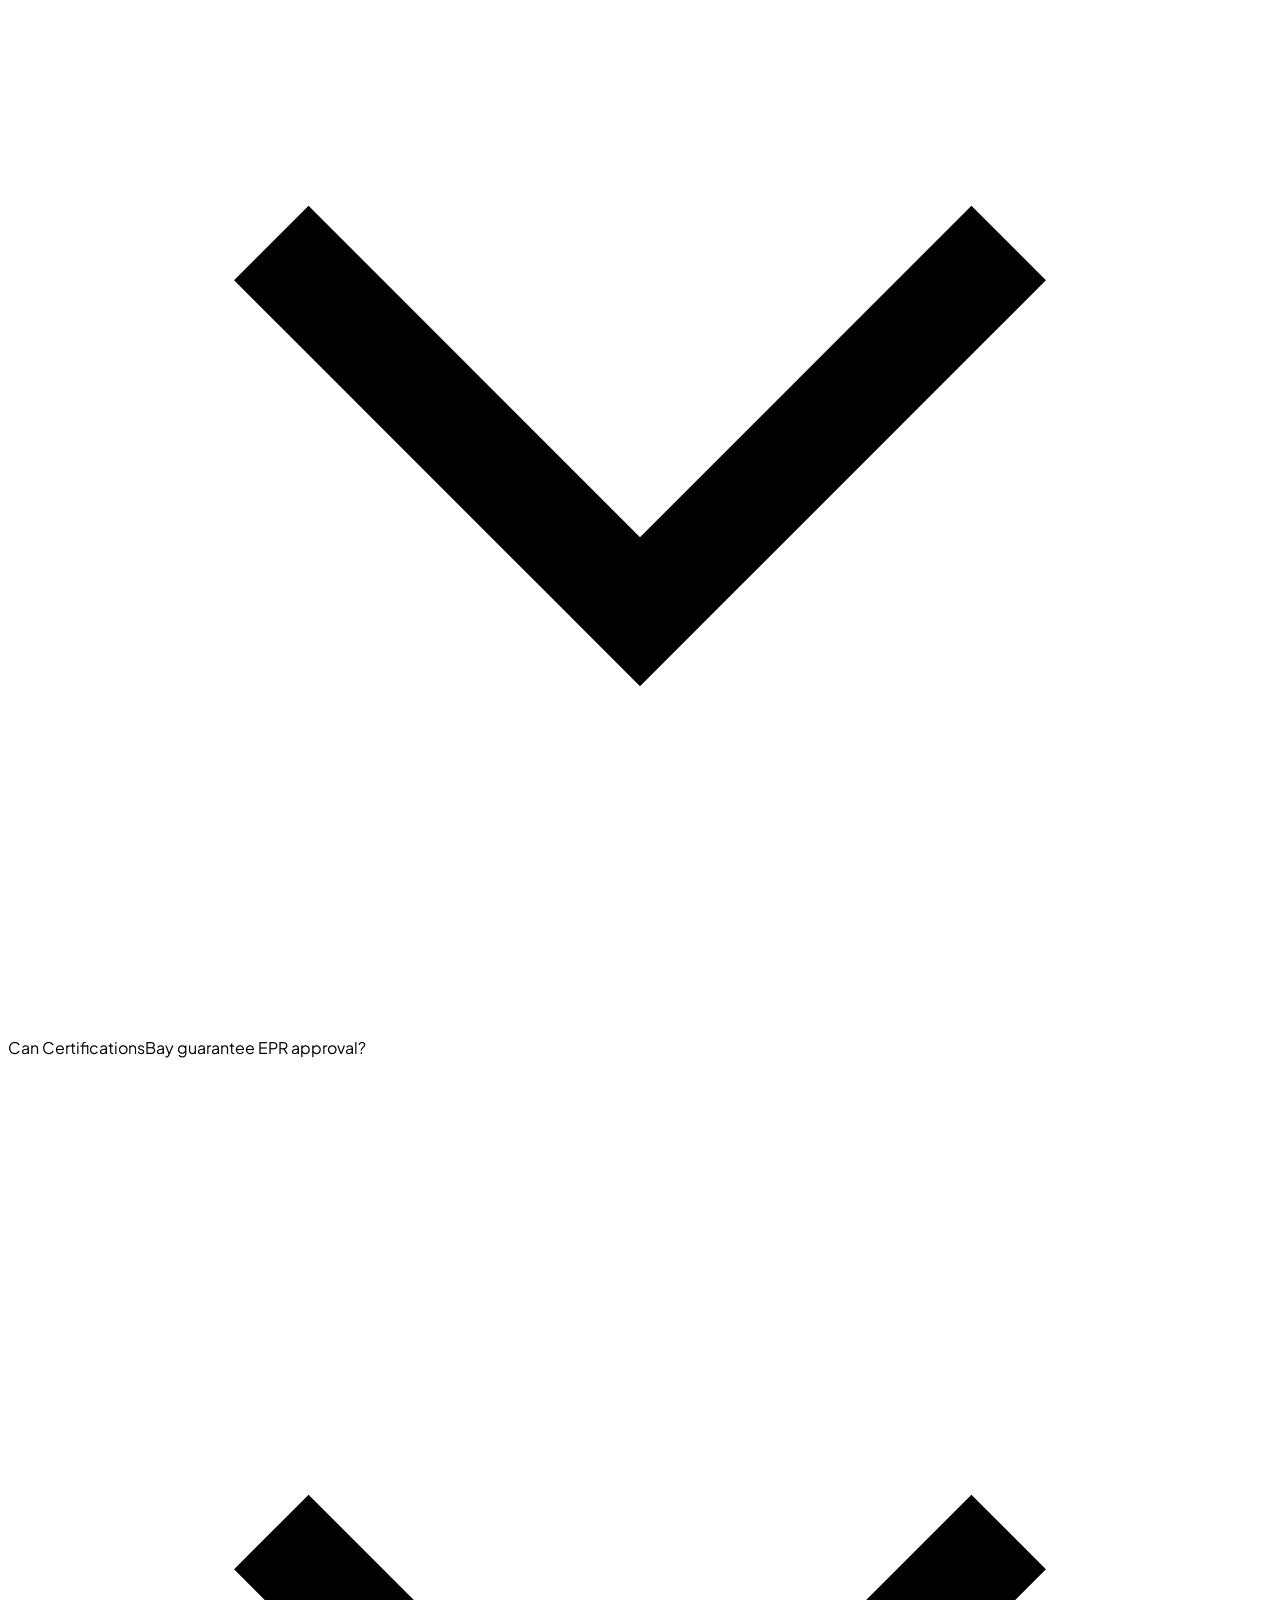
==== commit a5945977: "Set EPR Registration page as main homepage (index.html) and create auto-updating sitemap directory (" ====
--- a/index.html
+++ b/index.html
@@ -3,8 +3,8 @@
 <head>
   <meta charset="UTF-8">
   <meta name="viewport" content="width=device-width, initial-scale=1.0">
-  <title>Start Your Business in India from Anywhere in the World | CertificationsBay</title>
-  <meta name="description" content="Most firms help you register a company. We help you enter, operate and stay compliant in India long-term. From company registration to accounting, taxation, payroll, and full compliance.">
+  <title>EPR Registration & Compliance in India | Plastic, E-Waste, Battery & Tyre EPR | CertificationsBay</title>
+  <meta name="description" content="Expert assistance with EPR Registration & Compliance in India for Plastic Packaging, E-Waste, Batteries, Waste Tyres and Used Oil. Independent private compliance consultancy.">
 
   <!-- Favicon -->
   <link rel="icon" type="image/png" href="favicon.png">
@@ -41,29 +41,32 @@
   <div class="flex flex-col w-full min-h-screen">
 
     <!-- ==========================================================================
-       1. HERO SECTION WITH INTEGRATED FORM & PHOTO OVERLAY (REFERENCE STYLE)
+       1. HERO SECTION WITH INTEGRATED FORM & PHOTO OVERLAY
        ========================================================================== -->
     <div class="relative w-full overflow-hidden bg-[#162825] text-white">
-      <!-- Background Executive Image with Dark Emerald Overlay -->
+      <!-- Background Environmental Image with Dark Emerald Overlay -->
       <div class="absolute inset-0 z-0">
-        <img src="https://images.unsplash.com/photo-1486406146926-c627a92ad1ab?q=80&w=2000&auto=format&fit=crop" alt="Corporate Headquarters" class="w-full h-full object-cover opacity-25">
+        <img src="https://images.unsplash.com/photo-1532996122724-e3c354a0b15b?q=80&w=2000&auto=format&fit=crop" alt="EPR Registration & Compliance in India" class="w-full h-full object-cover opacity-25">
         <div class="absolute inset-0 ref-hero-overlay"></div>
       </div>
 
-      <!-- Top Header Navigation (Integrated Header over Dark Hero) -->
+      <!-- Top Header Navigation -->
       <header class="relative z-20 w-full pt-6 pb-4 border-b border-white/10">
         <div class="w-full max-w-7xl mx-auto px-4 sm:px-6 lg:px-8 flex items-center justify-between">
-          <a href="index.html" class="inline-block">
+          <a href="index.html" class="inline-block flex items-center gap-3">
             <img src="Certificationsbay Logo.svg" alt="CertificationsBay Logo" class="h-8 sm:h-9 w-auto filter brightness-0 invert" decoding="async">
+            <span class="hidden md:inline-block bg-white/10 text-[#52B49C] text-[11px] font-bold px-2.5 py-0.5 rounded-full border border-white/20 uppercase tracking-wider">
+              CertificationsBay · Private Consultancy
+            </span>
           </a>
           
-          <div class="flex items-center gap-4 sm:gap-6">
-            <a href="tel:+917011981997" class="hidden sm:flex items-center gap-2 text-xs font-semibold text-white/90 hover:text-white transition-colors">
-              <svg class="w-4 h-4 text-[#52B49C]" fill="none" stroke="currentColor" stroke-width="2" viewBox="0 0 24 24"><path d="M3 5a2 2 0 012-2h3.28a1 1 0 01.948.684l1.498 4.493a1 1 0 01-.502 1.21l-2.257 1.13a11.042 11.042 0 005.516 5.516l1.13-2.257a1 1 0 011.21-.502l4.493 1.498a1 1 0 01.684.949V19a2 2 0 01-2 2h-1C9.716 21 3 14.284 3 6V5z"/></svg>
-              +91 7011981997
-            </a>
-            <button class="bg-[#52B49C] hover:bg-[#439c87] text-white text-xs font-bold px-4 sm:px-5 py-2 rounded-full transition-all duration-200 shadow-sm uppercase tracking-wider open-modal-btn" data-entity="Header Quote Request">
-              Get Started
+          <div class="flex items-center gap-3 sm:gap-5 text-xs font-semibold text-white/90">
+            <a href="index.html" class="font-bold text-[#52B49C] border-b-2 border-[#52B49C] pb-0.5">EPR Registration</a>
+            <a href="company-registration.html" class="hidden sm:inline-block hover:text-white transition-colors">Company Registration</a>
+            <a href="lmpc-registration.html" class="hidden sm:inline-block hover:text-white transition-colors">LMPC</a>
+            <a href="sitemap.html" class="hidden sm:inline-block hover:text-white transition-colors">Sitemap</a>
+            <button class="bg-[#52B49C] hover:bg-[#439c87] text-white text-xs font-bold px-4 sm:px-5 py-2 rounded-full transition-all duration-200 shadow-sm uppercase tracking-wider open-modal-btn cursor-pointer" data-entity="EPR Header Quote Request">
+              Talk to an EPR Expert
             </button>
           </div>
         </div>
@@ -73,75 +76,80 @@
       <div class="relative z-10 w-full max-w-7xl mx-auto px-4 sm:px-6 lg:px-8 pt-10 sm:pt-14 pb-16 sm:pb-20">
         <div class="grid grid-cols-1 lg:grid-cols-12 gap-10 lg:gap-12 items-center">
           
-          <!-- Left Column: Badge, Title, Subtitle, CTA, Marquee -->
+          <!-- Left Column: Title, Subtitle, Paragraphs, CTAs, Disclaimer -->
           <div class="lg:col-span-7 flex flex-col items-start">
             
-            <!-- Price / Highlight Badge (Matching Reference Style) -->
+            <!-- Brand Badge -->
             <div class="inline-flex items-center gap-2.5 bg-white/10 backdrop-blur-md border border-white/20 px-4 py-2 rounded-full mb-6">
               <span class="w-2 h-2 rounded-full bg-[#52B49C] animate-pulse"></span>
-              <span class="text-xs sm:text-sm font-bold tracking-wide text-white">Starting from <span class="text-[#52B49C]">$499</span> · 100% Automatic FDI Route</span>
+              <span class="text-xs sm:text-sm font-bold tracking-wide text-[#52B49C]">CertificationsBay</span>
             </div>
 
             <!-- Headline -->
-            <h1 class="text-white text-3xl sm:text-4xl lg:text-5xl font-extrabold leading-[1.15] mb-5 tracking-tight">
-              Start Your <span class="text-[#52B49C]">Business in India</span><br/>from Anywhere in the World
+            <h1 class="text-white text-3xl sm:text-4xl lg:text-5xl font-extrabold leading-[1.15] mb-4 tracking-tight">
+              EPR Registration & Compliance in India
             </h1>
 
             <!-- Subtitle -->
-            <p class="text-white/80 text-sm sm:text-base max-w-xl mb-8 leading-relaxed font-normal">
-              Most firms help you register a company. We help you enter, operate and stay compliant in India long-term. From company registration to accounting, taxation, payroll, and full compliance, we enable you to operate seamlessly.
+            <h2 class="text-[#52B49C] text-lg sm:text-xl font-bold mb-4">
+              Get Expert Assistance With EPR Registration
+            </h2>
+
+            <!-- Paragraphs -->
+            <p class="text-white/90 text-sm sm:text-base mb-4 leading-relaxed font-medium">
+              EPR registration and compliance support for Plastic Packaging, E-Waste, Batteries, Waste Tyres and Used Oil.
             </p>
 
-            <!-- Hero CTA Pill Button -->
-            <button class="inline-flex items-center gap-3 bg-[#52B49C] hover:bg-[#439c87] text-white text-xs sm:text-sm font-bold pl-6 pr-2 py-2 rounded-full transition-colors duration-200 mb-10 shadow-lg open-modal-btn cursor-pointer" data-entity="Apply 100% FDI Setup">
-              <span class="uppercase tracking-wider">Apply for 100% FDI Setup</span>
-              <span class="bg-white rounded-full p-2 flex items-center justify-center">
-                <svg class="w-3.5 h-3.5 sm:w-4 sm:h-4 text-[#52B49C]" viewBox="0 0 24 24" fill="none" stroke="currentColor" stroke-width="2.5"><line x1="5" y1="12" x2="19" y2="12"></line><polyline points="12 5 19 12 12 19"></polyline></svg>
-              </span>
-            </button>
-
-            <!-- Infinite Audience Marquee -->
-            <div class="w-full max-w-md overflow-hidden pt-2 border-t border-white/10">
-              <div class="marquee-track">
-                <span class="mx-5 shrink-0 text-white/90 text-xs font-bold tracking-wider uppercase">Foreign Enterprises</span>
-                <span class="mx-5 shrink-0 text-[#52B49C] text-xs font-bold">US · UK · EU Expansion</span>
-                <span class="mx-5 shrink-0 text-white/90 text-xs font-bold tracking-wider uppercase">Global Founders</span>
-                <span class="mx-5 shrink-0 text-[#52B49C] text-xs font-bold">International Startups</span>
-                <span class="mx-5 shrink-0 text-white/90 text-xs font-bold tracking-wider uppercase">100% FDI Automatic Route</span>
-                <!-- Duplicated for loop -->
-                <span class="mx-5 shrink-0 text-white/90 text-xs font-bold tracking-wider uppercase">Foreign Enterprises</span>
-                <span class="mx-5 shrink-0 text-[#52B49C] text-xs font-bold">US · UK · EU Expansion</span>
-                <span class="mx-5 shrink-0 text-white/90 text-xs font-bold tracking-wider uppercase">Global Founders</span>
-                <span class="mx-5 shrink-0 text-[#52B49C] text-xs font-bold">International Startups</span>
-              </div>
-            </div>
-
-          </div>
-
-          <!-- Right Column: Integrated Lead Capture Form Card (Reference Style) -->
-          <div class="lg:col-span-5 flex justify-center lg:justify-end w-full">
-            <div class="w-full max-w-md bg-white text-black rounded-3xl p-6 sm:p-8 shadow-2xl border border-gray-100 relative">
-              <div class="flex items-center justify-between mb-4">
-                <span class="text-[11px] font-bold uppercase tracking-wider px-3 py-1 bg-mint-badge rounded-md">INSTANT ADVISORY</span>
-                <span class="text-xs text-gray-500 font-medium">Free Consultation</span>
+            <p class="text-white/75 text-xs sm:text-sm max-w-xl mb-8 leading-relaxed font-normal">
+              CertificationsBay helps manufacturers, importers, brand owners and other eligible businesses understand their EPR obligations, prepare documentation and navigate the applicable regulatory registration and compliance process.
+            </p>
+
+            <!-- Hero Action Buttons -->
+            <div class="flex flex-wrap items-center gap-4 mb-8">
+              <button class="inline-flex items-center gap-3 bg-[#52B49C] hover:bg-[#439c87] text-white text-xs sm:text-sm font-bold pl-6 pr-2 py-2 rounded-full transition-colors duration-200 shadow-lg open-modal-btn cursor-pointer" data-entity="Check EPR Applicability">
+                <span class="uppercase tracking-wider">Check EPR Applicability</span>
+                <span class="bg-white rounded-full p-2 flex items-center justify-center">
+                  <svg class="w-3.5 h-3.5 sm:w-4 sm:h-4 text-[#52B49C]" viewBox="0 0 24 24" fill="none" stroke="currentColor" stroke-width="2.5"><line x1="5" y1="12" x2="19" y2="12"></line><polyline points="12 5 19 12 12 19"></polyline></svg>
+                </span>
+              </button>
+
+              <button class="inline-flex items-center gap-2 bg-white/10 hover:bg-white/20 border border-white/20 text-white text-xs sm:text-sm font-bold px-6 py-3 rounded-full transition-colors uppercase tracking-wider open-modal-btn cursor-pointer" data-entity="Talk to an EPR Expert">
+                Talk to an EPR Expert
+              </button>
+            </div>
+
+            <!-- Independent Consultancy Disclaimer -->
+            <div class="pt-4 border-t border-white/10 text-[11px] text-white/60 leading-normal max-w-xl">
+              CertificationsBay is an independent private consultancy and is not affiliated with or endorsed by CPCB, MoEFCC or any government authority.
+            </div>
+
+          </div>
+
+          <!-- Right Column: Integrated Lead Form Card -->
+          <div class="lg:col-span-5 w-full">
+            <div class="bg-white rounded-3xl p-6 sm:p-8 shadow-2xl border border-gray-100 text-black">
+              
+              <div class="flex items-center gap-2 mb-2">
+                <span class="w-2.5 h-2.5 rounded-full bg-[#52B49C]"></span>
+                <span class="text-xs text-gray-500 font-medium">EPR Assistance</span>
               </div>
               
-              <h3 class="text-xl sm:text-2xl font-bold text-black mb-1">Expand into India</h3>
-              <p class="text-gray-500 text-xs mb-5">Get a customized proposal from our India incorporation desk within 2 hours.</p>
+              <h3 class="text-xl sm:text-2xl font-bold text-black mb-1">Get Expert EPR Assistance</h3>
+              <p class="text-gray-500 text-xs mb-5">Tell us what you manufacture, import or sell to check your requirements.</p>
 
               <form id="heroLeadForm" class="space-y-3.5">
                 <div>
-                  <label for="heroFullName" class="block text-[11px] font-bold text-gray-700 uppercase tracking-wider mb-1">Full Name *</label>
-                  <input type="text" id="heroFullName" class="w-full px-3.5 py-2.5 rounded-xl bg-gray-50 border border-gray-200 focus:border-[#52B49C] focus:bg-white focus:outline-none text-xs sm:text-sm text-black placeholder-gray-400" placeholder="e.g. Sarah Jenkins" required>
+                  <label for="eprFullName" class="block text-[11px] font-bold text-gray-700 uppercase tracking-wider mb-1">Full Name *</label>
+                  <input type="text" id="eprFullName" class="w-full px-3.5 py-2.5 rounded-xl bg-gray-50 border border-gray-200 focus:border-[#52B49C] focus:bg-white focus:outline-none text-xs sm:text-sm text-black placeholder-gray-400" placeholder="e.g. David Miller" required>
                 </div>
 
                 <div>
-                  <label for="heroEmail" class="block text-[11px] font-bold text-gray-700 uppercase tracking-wider mb-1">Work Email *</label>
-                  <input type="email" id="heroEmail" class="w-full px-3.5 py-2.5 rounded-xl bg-gray-50 border border-gray-200 focus:border-[#52B49C] focus:bg-white focus:outline-none text-xs sm:text-sm text-black placeholder-gray-400" placeholder="sarah@company.com" required>
+                  <label for="eprEmail" class="block text-[11px] font-bold text-gray-700 uppercase tracking-wider mb-1">Work Email *</label>
+                  <input type="email" id="eprEmail" class="w-full px-3.5 py-2.5 rounded-xl bg-gray-50 border border-gray-200 focus:border-[#52B49C] focus:bg-white focus:outline-none text-xs sm:text-sm text-black placeholder-gray-400" placeholder="david@brand.com" required>
                 </div>
 
                 <div>
-                  <label for="heroPhone" class="block text-[11px] font-bold text-gray-700 uppercase tracking-wider mb-1">Phone / WhatsApp *</label>
+                  <label for="eprPhone" class="block text-[11px] font-bold text-gray-700 uppercase tracking-wider mb-1">Phone / WhatsApp *</label>
                   <div class="flex gap-2">
                     <div class="country-picker-wrapper relative shrink-0">
                       <button type="button" class="country-picker-btn px-2.5 py-2.5 rounded-xl bg-gray-50 border border-gray-200 text-gray-800 text-xs sm:text-sm font-semibold flex items-center gap-1.5 focus:outline-none cursor-pointer">
@@ -153,315 +161,453 @@
                         <input type="text" class="country-search-input w-full px-3 py-1.5 bg-gray-50 border border-gray-200 rounded-xl text-xs focus:outline-none focus:border-[#52B49C] mb-1.5 text-black" placeholder="Search country or code...">
                         <div class="country-list overflow-y-auto max-h-44 space-y-0.5"></div>
                       </div>
-                      <input type="hidden" id="heroCountryCode" class="country-code-input" value="+91">
+                      <input type="hidden" id="eprCountryCode" class="country-code-input" value="+91">
                     </div>
-                    <input type="tel" id="heroPhone" class="w-full px-3.5 py-2.5 rounded-xl bg-gray-50 border border-gray-200 focus:border-[#52B49C] focus:bg-white focus:outline-none text-xs sm:text-sm text-black placeholder-gray-400" placeholder="7011981997" required>
+                    <input type="tel" id="eprPhone" class="w-full px-3.5 py-2.5 rounded-xl bg-gray-50 border border-gray-200 focus:border-[#52B49C] focus:bg-white focus:outline-none text-xs sm:text-sm text-black placeholder-gray-400" placeholder="7011981997" required>
                   </div>
                 </div>
 
                 <div>
-                  <label for="heroEntityType" class="block text-[11px] font-bold text-gray-700 uppercase tracking-wider mb-1">Structure Interest</label>
-                  <select id="heroEntityType" class="w-full px-3.5 py-2.5 rounded-xl bg-gray-50 border border-gray-200 focus:border-[#52B49C] focus:bg-white focus:outline-none text-xs sm:text-sm text-black cursor-pointer">
-                    <option value="Wholly Owned Subsidiary">Wholly Owned Subsidiary (100% FDI)</option>
-                    <option value="Liaison Office">Representative / Liaison Office</option>
-                    <option value="Branch Office">Branch Office</option>
-                    <option value="Discovery Call">General Inquiry / Discovery Call</option>
+                  <label for="eprProductActivity" class="block text-[11px] font-bold text-gray-700 uppercase tracking-wider mb-1">What do you manufacture/import/sell? (Optional)</label>
+                  <input type="text" id="eprProductActivity" class="w-full px-3.5 py-2.5 rounded-xl bg-gray-50 border border-gray-200 focus:border-[#52B49C] focus:bg-white focus:outline-none text-xs sm:text-sm text-black placeholder-gray-400" placeholder="Enter your products or business activity">
+                </div>
+
+                <div>
+                  <label for="eprCategory" class="block text-[11px] font-bold text-gray-700 uppercase tracking-wider mb-1">EPR Requirement *</label>
+                  <select id="eprCategory" class="w-full px-3.5 py-2.5 rounded-xl bg-gray-50 border border-gray-200 focus:border-[#52B49C] focus:bg-white focus:outline-none text-xs sm:text-sm text-black cursor-pointer">
+                    <option value="Plastic Packaging" selected>Plastic Packaging</option>
+                    <option value="E-Waste">E-Waste</option>
+                    <option value="Battery">Battery</option>
+                    <option value="Waste Tyre">Waste Tyre</option>
+                    <option value="Used Oil">Used Oil</option>
+                    <option value="Not Sure">Not Sure</option>
+                    <option value="Other">Other</option>
                   </select>
                 </div>
 
-                <button type="submit" id="heroSubmitBtn" class="w-full bg-[#52B49C] hover:bg-[#439c87] text-white py-3.5 rounded-full font-bold text-xs sm:text-sm tracking-wider uppercase transition-colors shadow-md mt-3 cursor-pointer">
-                  SUBMIT REQUEST
+                <button type="submit" id="eprSubmitBtn" class="w-full bg-[#52B49C] hover:bg-[#439c87] text-white py-3 rounded-full font-bold text-xs uppercase tracking-wider transition-colors shadow-md mt-2 cursor-pointer">
+                  GET EXPERT ASSISTANCE
                 </button>
 
-                <div id="heroFormStatus" class="text-center text-xs font-bold mt-2 hidden"></div>
+                <div id="eprFormStatus" class="text-center text-xs font-bold mt-2 hidden"></div>
               </form>
-            </div>
-          </div>
-
-        </div>
-      </div>
-    </div>
-
-    <!-- ==========================================================================
-       2. ABOUT SECTION (REFERENCE STYLE: ABOUT SHAMS -> ABOUT CERTIFICATIONSBAY)
-       ========================================================================== -->
-    <div class="w-full bg-white py-14 sm:py-20 border-b border-gray-100">
-      <div class="w-full max-w-7xl mx-auto px-4 sm:px-6 lg:px-8">
-        <div class="grid grid-cols-1 lg:grid-cols-12 gap-8 lg:gap-12 items-start">
-          
-          <div class="lg:col-span-5">
-            <div class="inline-block w-12 h-1 bg-[#52B49C] rounded-full mb-3"></div>
-            <h2 class="text-black text-3xl sm:text-4xl font-extrabold tracking-tight">
-              About <span class="text-[#52B49C]">CertificationsBay</span>
-            </h2>
-          </div>
-
-          <div class="lg:col-span-7">
-            <p class="text-gray-600 text-base sm:text-lg leading-relaxed font-medium mb-4">
-              CertificationsBay is India’s premier corporate advisory and legal desk for foreign enterprises, global founders, and international investors entering the Indian market.
-            </p>
-            <p class="text-gray-500 text-sm sm:text-base leading-relaxed">
-              We handle end-to-end entity setup, Ministry of Corporate Affairs (MCA) filings, Reserve Bank of India (RBI) FDI compliance, corporate banking, tax registrations, and ongoing annual bookkeeping.
-            </p>
-          </div>
-
-        </div>
-
-        <!-- Section Separator Line -->
-        <hr class="mt-12 sm:mt-16 border-gray-100">
-      </div>
-    </div>
-
-    <!-- ==========================================================================
-       3. WHY CHOOSE SECTION (REFERENCE STYLE: WHY THOUSANDS CHOOSE US)
+
+            </div>
+          </div>
+
+        </div>
+      </div>
+    </div>
+
+    <!-- ==========================================================================
+       2. ONE CONSULTANCY FOR YOUR EPR REQUIREMENTS
+       ========================================================================== -->
+    <div class="w-full bg-white py-14 sm:py-16 border-b border-gray-100">
+      <div class="w-full max-w-7xl mx-auto px-4 sm:px-6 lg:px-8 text-center max-w-3xl space-y-6">
+        
+        <span class="text-xs font-bold text-[#52B49C] uppercase tracking-wider block">COMPREHENSIVE ADVISORY</span>
+        <h2 class="text-black text-3xl sm:text-4xl font-extrabold tracking-tight">
+          One Consultancy for Your EPR Requirements
+        </h2>
+
+        <p class="text-gray-600 text-sm sm:text-base leading-relaxed">
+          Extended Producer Responsibility (EPR) places responsibility on eligible businesses for managing the environmental impact and end-of-life waste associated with regulated products and materials.
+        </p>
+
+        <p class="text-gray-600 text-xs sm:text-sm leading-relaxed">
+          Depending on your products, business activity and role in the supply chain, you may have obligations under one or more EPR categories. CertificationsBay provides advisory and registration assistance across major regulated waste categories.
+        </p>
+
+      </div>
+    </div>
+
+    <!-- ==========================================================================
+       3. 5 MAJOR EPR CATEGORIES COVERED
        ========================================================================== -->
     <div class="w-full bg-[#F8FAF9] py-14 sm:py-20 border-b border-gray-100">
       <div class="w-full max-w-7xl mx-auto px-4 sm:px-6 lg:px-8">
         
-        <div class="mb-12">
-          <span class="text-xs font-bold text-[#52B49C] uppercase tracking-wider block mb-2">PROVEN EXPERTISE</span>
+        <div class="mb-12 text-center max-w-3xl mx-auto">
+          <span class="text-xs font-bold text-[#52B49C] uppercase tracking-wider block mb-2">FIVE MAJOR FRAMEWORKS</span>
           <h2 class="text-black text-3xl sm:text-4xl font-extrabold tracking-tight">
-            Why Thousands Choose CertificationsBay
+            EPR Categories We Assist With
           </h2>
         </div>
 
-        <!-- 2-Column Checklist Grid (Matching Reference Layout Style) -->
-        <div class="grid grid-cols-1 md:grid-cols-2 gap-4 sm:gap-6 mb-10">
+        <div class="grid grid-cols-1 md:grid-cols-2 lg:grid-cols-3 gap-6">
           
-          <div class="bg-white p-5 rounded-2xl border border-gray-200 flex items-start gap-4 hover:border-[#52B49C] transition-colors">
-            <div class="w-8 h-8 rounded-full bg-[#EAF5EF] text-[#52B49C] flex items-center justify-center shrink-0 mt-0.5 font-bold">✓</div>
+          <!-- Category 1: Plastic Packaging -->
+          <div class="p-6 bg-white rounded-2xl border border-gray-200 space-y-3 shadow-sm flex flex-col justify-between">
             <div>
-              <h3 class="text-black text-base font-bold mb-1">100% Foreign Direct Investment (Automatic Route)</h3>
-              <p class="text-gray-500 text-xs sm:text-sm leading-normal">Full 100% foreign equity ownership with complete RBI automatic route compliance.</p>
-            </div>
-          </div>
-
-          <div class="bg-white p-5 rounded-2xl border border-gray-200 flex items-start gap-4 hover:border-[#52B49C] transition-colors">
-            <div class="w-8 h-8 rounded-full bg-[#EAF5EF] text-[#52B49C] flex items-center justify-center shrink-0 mt-0.5 font-bold">✓</div>
+              <div class="w-10 h-10 rounded-xl bg-[#EAF5EF] text-[#52B49C] flex items-center justify-center font-bold text-lg mb-3">01</div>
+              <h3 class="text-base font-bold text-black mb-2">Plastic Packaging EPR</h3>
+              <p class="text-xs text-gray-600 leading-relaxed mb-3">Support for Producers, Importers and Brand Owners (PIBOs) under the Plastic Waste Management Rules.</p>
+              <ul class="space-y-1.5 text-xs text-gray-700 font-medium mb-4">
+                <li>• Applicability assessment & category classification</li>
+                <li>• Producer/Importer registration assistance</li>
+                <li>• Documentation & sales data preparation</li>
+                <li>• Guidance on EPR target calculation</li>
+                <li>• Annual return filing support</li>
+              </ul>
+            </div>
+            <button class="w-full bg-[#52B49C] hover:bg-[#439c87] text-white py-2.5 rounded-full text-xs font-bold uppercase tracking-wider transition-colors open-modal-btn cursor-pointer" data-entity="Plastic Packaging">
+              Request Assistance
+            </button>
+          </div>
+
+          <!-- Category 2: E-Waste -->
+          <div class="p-6 bg-white rounded-2xl border border-gray-200 space-y-3 shadow-sm flex flex-col justify-between">
             <div>
-              <h3 class="text-black text-base font-bold mb-1">Complete MCA & Tax Registration</h3>
-              <p class="text-gray-500 text-xs sm:text-sm leading-normal">PAN, TAN, GST, IEC, and Certificate of Incorporation completed in fast-track mode.</p>
-            </div>
-          </div>
-
-          <div class="bg-white p-5 rounded-2xl border border-gray-200 flex items-start gap-4 hover:border-[#52B49C] transition-colors">
-            <div class="w-8 h-8 rounded-full bg-[#EAF5EF] text-[#52B49C] flex items-center justify-center shrink-0 mt-0.5 font-bold">✓</div>
+              <div class="w-10 h-10 rounded-xl bg-[#EAF5EF] text-[#52B49C] flex items-center justify-center font-bold text-lg mb-3">02</div>
+              <h3 class="text-base font-bold text-black mb-2">E-Waste EPR</h3>
+              <p class="text-xs text-gray-600 leading-relaxed mb-3">Assistance for manufacturers, importers and brand owners of Electrical and Electronic Equipment (EEE).</p>
+              <ul class="space-y-1.5 text-xs text-gray-700 font-medium mb-4">
+                <li>• EEE product applicability assessment</li>
+                <li>• Producer registration guidance</li>
+                <li>• Documentation & target obligation guidance</li>
+                <li>• Compliance & return filing support</li>
+              </ul>
+            </div>
+            <button class="w-full bg-[#52B49C] hover:bg-[#439c87] text-white py-2.5 rounded-full text-xs font-bold uppercase tracking-wider transition-colors open-modal-btn cursor-pointer" data-entity="E-Waste">
+              Request Assistance
+            </button>
+          </div>
+
+          <!-- Category 3: Battery -->
+          <div class="p-6 bg-white rounded-2xl border border-gray-200 space-y-3 shadow-sm flex flex-col justify-between">
             <div>
-              <h3 class="text-black text-base font-bold mb-1">Zero Resident Local Director Needed</h3>
-              <p class="text-gray-500 text-xs sm:text-sm leading-normal">We assist overseas founders with compliant nominee director and registered office solutions.</p>
-            </div>
-          </div>
-
-          <div class="bg-white p-5 rounded-2xl border border-gray-200 flex items-start gap-4 hover:border-[#52B49C] transition-colors">
-            <div class="w-8 h-8 rounded-full bg-[#EAF5EF] text-[#52B49C] flex items-center justify-center shrink-0 mt-0.5 font-bold">✓</div>
+              <div class="w-10 h-10 rounded-xl bg-[#EAF5EF] text-[#52B49C] flex items-center justify-center font-bold text-lg mb-3">03</div>
+              <h3 class="text-base font-bold text-black mb-2">Battery EPR</h3>
+              <p class="text-xs text-gray-600 leading-relaxed mb-3">Assistance under the Battery Waste Management Rules for entities introducing batteries into the market.</p>
+              <ul class="space-y-1.5 text-xs text-gray-700 font-medium mb-4">
+                <li>• Battery category classification (Portable, Industrial, Automotive, EV)</li>
+                <li>• Registration process support</li>
+                <li>• Document checklist & filing assistance</li>
+                <li>• Target & compliance guidance</li>
+              </ul>
+            </div>
+            <button class="w-full bg-[#52B49C] hover:bg-[#439c87] text-white py-2.5 rounded-full text-xs font-bold uppercase tracking-wider transition-colors open-modal-btn cursor-pointer" data-entity="Battery">
+              Request Assistance
+            </button>
+          </div>
+
+          <!-- Category 4: Waste Tyre -->
+          <div class="p-6 bg-white rounded-2xl border border-gray-200 space-y-3 shadow-sm flex flex-col justify-between">
             <div>
-              <h3 class="text-black text-base font-bold mb-1">Instant Corporate Banking Advisory</h3>
-              <p class="text-gray-500 text-xs sm:text-sm leading-normal">Seamless account opening support with top global & Indian banks (HDFC, ICICI, HSBC).</p>
-            </div>
-          </div>
-
-          <div class="bg-white p-5 rounded-2xl border border-gray-200 flex items-start gap-4 hover:border-[#52B49C] transition-colors">
-            <div class="w-8 h-8 rounded-full bg-[#EAF5EF] text-[#52B49C] flex items-center justify-center shrink-0 mt-0.5 font-bold">✓</div>
+              <div class="w-10 h-10 rounded-xl bg-[#EAF5EF] text-[#52B49C] flex items-center justify-center font-bold text-lg mb-3">04</div>
+              <h3 class="text-base font-bold text-black mb-2">Waste Tyre EPR</h3>
+              <p class="text-xs text-gray-600 leading-relaxed mb-3">Assistance for manufacturers and importers of new tyres or vehicles fitted with tyres.</p>
+              <ul class="space-y-1.5 text-xs text-gray-700 font-medium mb-4">
+                <li>• Waste tyre EPR applicability assessment</li>
+                <li>• Producer/Importer registration guidance</li>
+                <li>• Documentation review</li>
+                <li>• Return & reporting guidance</li>
+              </ul>
+            </div>
+            <button class="w-full bg-[#52B49C] hover:bg-[#439c87] text-white py-2.5 rounded-full text-xs font-bold uppercase tracking-wider transition-colors open-modal-btn cursor-pointer" data-entity="Waste Tyre">
+              Request Assistance
+            </button>
+          </div>
+
+          <!-- Category 5: Used Oil -->
+          <div class="p-6 bg-white rounded-2xl border border-gray-200 space-y-3 shadow-sm flex flex-col justify-between md:col-span-2 lg:col-span-1">
             <div>
-              <h3 class="text-black text-base font-bold mb-1">Dedicated Account Director</h3>
-              <p class="text-gray-500 text-xs sm:text-sm leading-normal">Single point of contact for legal, accounting, tax returns, and corporate secretarial queries.</p>
-            </div>
-          </div>
-
-          <div class="bg-white p-5 rounded-2xl border border-gray-200 flex items-start gap-4 hover:border-[#52B49C] transition-colors">
-            <div class="w-8 h-8 rounded-full bg-[#EAF5EF] text-[#52B49C] flex items-center justify-center shrink-0 mt-0.5 font-bold">✓</div>
-            <div>
-              <h3 class="text-black text-base font-bold mb-1">Transparent Fixed Consultancy Pricing</h3>
-              <p class="text-gray-500 text-xs sm:text-sm leading-normal">No hidden charges or surprise retainers. Flat fixed consultancy fees upfront.</p>
-            </div>
-          </div>
-
-        </div>
-
-        <!-- Section CTA Button -->
-        <button class="bg-[#52B49C] hover:bg-[#439c87] text-white px-8 py-3.5 rounded-full font-bold text-xs sm:text-sm tracking-wider uppercase transition-colors shadow-md cursor-pointer open-modal-btn" data-entity="Why Choose Us CTA">
-          Book Consultation Today
-        </button>
-
-      </div>
-    </div>
-
-    <!-- ==========================================================================
-       4. PACKAGES & PRICING (REFERENCE STYLE: TIERED PACKAGES CARDS)
+              <div class="w-10 h-10 rounded-xl bg-[#EAF5EF] text-[#52B49C] flex items-center justify-center font-bold text-lg mb-3">05</div>
+              <h3 class="text-base font-bold text-black mb-2">Used Oil EPR</h3>
+              <p class="text-xs text-gray-600 leading-relaxed mb-3">Advisory support under the Used Oil EPR framework for producers, importers and applicable stakeholders.</p>
+              <ul class="space-y-1.5 text-xs text-gray-700 font-medium mb-4">
+                <li>• Applicability & obligation review</li>
+                <li>• Registration process guidance</li>
+                <li>• Information compilation assistance</li>
+                <li>• Ongoing compliance advice</li>
+              </ul>
+            </div>
+            <button class="w-full bg-[#52B49C] hover:bg-[#439c87] text-white py-2.5 rounded-full text-xs font-bold uppercase tracking-wider transition-colors open-modal-btn cursor-pointer" data-entity="Used Oil">
+              Request Assistance
+            </button>
+          </div>
+
+        </div>
+
+      </div>
+    </div>
+
+    <!-- ==========================================================================
+       4. MULTI-CATEGORY ADVISORY BOX
+       ========================================================================== -->
+    <div class="w-full bg-white py-14 sm:py-16 border-b border-gray-100">
+      <div class="w-full max-w-7xl mx-auto px-4 sm:px-6 lg:px-8">
+        
+        <div class="bg-[#162825] text-white p-8 sm:p-12 rounded-3xl space-y-6 text-center max-w-4xl mx-auto">
+          <span class="text-xs font-bold text-[#52B49C] uppercase tracking-wider">MULTI-CATEGORY OBLIGATIONS</span>
+          
+          <h2 class="text-2xl sm:text-4xl font-extrabold leading-tight">
+            Not Sure Which EPR Registration You Need?
+          </h2>
+
+          <p class="text-white/80 text-xs sm:text-base leading-relaxed max-w-2xl mx-auto">
+            Many businesses need more than one EPR registration. For example, an electronic product importer may require <strong>E-Waste EPR</strong> for the product, <strong>Plastic Packaging EPR</strong> for the outer packaging, and <strong>Battery EPR</strong> if the product contains a rechargeable battery.
+          </p>
+
+          <p class="text-white font-semibold text-xs sm:text-sm">
+            CertificationsBay can help review your full product line to identify all applicable EPR requirements.
+          </p>
+
+          <div>
+            <button class="bg-[#52B49C] hover:bg-[#439c87] text-white px-8 py-3.5 rounded-full font-bold text-xs uppercase tracking-wider transition-colors shadow-md cursor-pointer open-modal-btn" data-entity="Check My EPR Applicability">
+              Check My EPR Applicability
+            </button>
+          </div>
+        </div>
+
+      </div>
+    </div>
+
+    <!-- ==========================================================================
+       5. WHAT IS EPR & REGULATORY FRAMEWORK
+       ========================================================================== -->
+    <div class="w-full bg-[#F8FAF9] py-14 sm:py-20 border-b border-gray-100">
+      <div class="w-full max-w-7xl mx-auto px-4 sm:px-6 lg:px-8">
+        
+        <div class="grid grid-cols-1 lg:grid-cols-12 gap-10 items-center">
+          
+          <div class="lg:col-span-6 space-y-5">
+            <span class="text-xs font-bold text-[#52B49C] uppercase tracking-wider">REGULATORY SCOPE</span>
+            <h2 class="text-black text-3xl sm:text-4xl font-extrabold tracking-tight">
+              Understanding EPR Compliance in India
+            </h2>
+            
+            <p class="text-gray-600 text-xs sm:text-sm leading-relaxed">
+              Extended Producer Responsibility is a policy approach under Indian environmental regulations that assigns responsibility to producers, importers, brand owners and other specified entities for managing the end-of-life stage of products and packaging introduced into the market.
+            </p>
+
+            <p class="text-gray-600 text-xs sm:text-sm leading-relaxed">
+              Different frameworks are governed by specific rules issued by the Ministry of Environment, Forest and Climate Change (MoEFCC) and implemented through regulatory portals managed by the Central Pollution Control Board (CPCB) and State Pollution Control Boards (SPCBs).
+            </p>
+
+            <div class="p-4 bg-white rounded-xl border border-gray-200 text-xs text-gray-700 font-medium">
+              EPR compliance generally involves registering on the applicable portal, calculating annual fulfillment targets, maintaining documentation, purchase of EPR credits where applicable, and filing annual returns.
+            </div>
+          </div>
+
+          <div class="lg:col-span-6 bg-white p-8 rounded-3xl border border-gray-200 shadow-sm space-y-4">
+            <h3 class="text-lg font-bold text-black border-b border-gray-100 pb-3">What EPR Compliance Covers</h3>
+            <ul class="space-y-2.5 text-xs sm:text-sm text-gray-700">
+              <li class="flex items-start gap-2.5"><span class="w-2 h-2 rounded-full bg-[#52B49C] mt-2 shrink-0"></span><span>Determining applicability based on product and packaging type</span></li>
+              <li class="flex items-start gap-2.5"><span class="w-2 h-2 rounded-full bg-[#52B49C] mt-2 shrink-0"></span><span>Entity classification (Producer, Importer, Brand Owner, Manufacturer)</span></li>
+              <li class="flex items-start gap-2.5"><span class="w-2 h-2 rounded-full bg-[#52B49C] mt-2 shrink-0"></span><span>Gathering and organizing sales, import and packaging data</span></li>
+              <li class="flex items-start gap-2.5"><span class="w-2 h-2 rounded-full bg-[#52B49C] mt-2 shrink-0"></span><span>Preparing application forms and supporting documentation</span></li>
+              <li class="flex items-start gap-2.5"><span class="w-2 h-2 rounded-full bg-[#52B49C] mt-2 shrink-0"></span><span>Portal registration submission assistance</span></li>
+              <li class="flex items-start gap-2.5"><span class="w-2 h-2 rounded-full bg-[#52B49C] mt-2 shrink-0"></span><span>Responding to regulatory queries or document clarification requests</span></li>
+              <li class="flex items-start gap-2.5"><span class="w-2 h-2 rounded-full bg-[#52B49C] mt-2 shrink-0"></span><span>Ongoing guidance on targets, credit requirements and annual returns</span></li>
+            </ul>
+          </div>
+
+        </div>
+
+      </div>
+    </div>
+
+    <!-- ==========================================================================
+       6. WHO MAY NEED EPR REGISTRATION? (5 TARGET AUDIENCES)
        ========================================================================== -->
     <div class="w-full bg-white py-14 sm:py-20 border-b border-gray-100">
       <div class="w-full max-w-7xl mx-auto px-4 sm:px-6 lg:px-8">
         
-        <div class="grid grid-cols-1 lg:grid-cols-12 gap-10 lg:gap-12 items-start">
+        <div class="mb-12 text-center max-w-3xl mx-auto">
+          <span class="text-xs font-bold text-[#52B49C] uppercase tracking-wider block mb-2">APPLICABLE ENTITIES</span>
+          <h2 class="text-black text-3xl sm:text-4xl font-extrabold tracking-tight">
+            Who May Need EPR Registration?
+          </h2>
+          <p class="text-gray-600 text-xs sm:text-sm mt-3">EPR applicability depends on your role in the supply chain and the specific regulated material or product.</p>
+        </div>
+
+        <div class="grid grid-cols-1 md:grid-cols-3 lg:grid-cols-5 gap-6 mb-10">
           
-          <!-- Left Intro Column -->
-          <div class="lg:col-span-4 space-y-4">
-            <span class="text-xs font-bold text-[#52B49C] uppercase tracking-wider block">STRUCTURE OPTIONS</span>
-            <h2 class="text-black text-3xl sm:text-4xl font-extrabold tracking-tight">
-              Tailored Entry & Operating Packages
-            </h2>
-            <p class="text-gray-600 text-sm sm:text-base leading-relaxed">
-              Choose the legal structure best suited for your expansion goals in India.
-            </p>
-
-            <button class="bg-[#52B49C] hover:bg-[#439c87] text-white px-6 py-3 rounded-full font-bold text-xs tracking-wider uppercase transition-colors shadow-sm cursor-pointer open-modal-btn mt-4" data-entity="Package Discovery Call">
-              Explore All Packages
-            </button>
-          </div>
-
-          <!-- Right Tiered Package Cards (Matching Reference Layout) -->
-          <div class="lg:col-span-8 grid grid-cols-1 md:grid-cols-3 gap-6">
-            
-            <!-- Tier 1: Subsidiary -->
-            <div class="package-card package-card-featured p-6 rounded-2xl flex flex-col justify-between relative">
-              <span class="absolute -top-3 left-6 text-[10px] font-extrabold uppercase px-3 py-0.5 bg-[#52B49C] text-white rounded-full">MOST POPULAR</span>
-              <div>
-                <h3 class="text-lg font-bold text-black mb-1">Wholly Owned Subsidiary</h3>
-                <span class="text-xs text-gray-500 block mb-4">100% FDI Automatic Route</span>
-                
-                <div class="mb-5">
-                  <span class="text-xs text-gray-500">Starting from</span>
-                  <div class="text-2xl sm:text-3xl font-extrabold text-[#52B49C]">$499</div>
-                </div>
-
-                <ul class="space-y-2.5 text-xs text-gray-600 mb-6">
-                  <li class="flex items-center gap-2">✓ 100% Foreign Equity</li>
-                  <li class="flex items-center gap-2">✓ MCA Incorporation</li>
-                  <li class="flex items-center gap-2">✓ PAN, TAN & GST Registration</li>
-                  <li class="flex items-center gap-2">✓ Bank Account Advisory</li>
-                  <li class="flex items-center gap-2">✓ Digital Signature Certs</li>
-                </ul>
-              </div>
-
-              <button class="w-full bg-[#52B49C] text-white py-2.5 rounded-full font-bold text-xs uppercase hover:bg-[#439c87] transition-colors open-modal-btn" data-entity="Select Wholly Owned Subsidiary">
-                Choose Package
-              </button>
-            </div>
-
-            <!-- Tier 2: Liaison Office -->
-            <div class="package-card bg-white p-6 rounded-2xl border border-gray-200 flex flex-col justify-between">
-              <div>
-                <h3 class="text-lg font-bold text-black mb-1">Liaison Office</h3>
-                <span class="text-xs text-gray-500 block mb-4">Representative Presence</span>
-                
-                <div class="mb-5">
-                  <span class="text-xs text-gray-500">Starting from</span>
-                  <div class="text-2xl sm:text-3xl font-extrabold text-black">$1,250</div>
-                </div>
-
-                <ul class="space-y-2.5 text-xs text-gray-600 mb-6">
-                  <li class="flex items-center gap-2">✓ RBI Registration Filing</li>
-                  <li class="flex items-center gap-2">✓ Market Research Presence</li>
-                  <li class="flex items-center gap-2">✓ Non-Commercial Desk</li>
-                  <li class="flex items-center gap-2">✓ Annual RBI Returns</li>
-                </ul>
-              </div>
-
-              <button class="w-full bg-gray-900 text-white py-2.5 rounded-full font-bold text-xs uppercase hover:bg-black transition-colors open-modal-btn" data-entity="Select Liaison Office">
-                Choose Package
-              </button>
-            </div>
-
-            <!-- Tier 3: Branch Office -->
-            <div class="package-card bg-white p-6 rounded-2xl border border-gray-200 flex flex-col justify-between">
-              <div>
-                <h3 class="text-lg font-bold text-black mb-1">Branch Office</h3>
-                <span class="text-xs text-gray-500 block mb-4">Full Foreign Operations</span>
-                
-                <div class="mb-5">
-                  <span class="text-xs text-gray-500">Starting from</span>
-                  <div class="text-2xl sm:text-3xl font-extrabold text-black">$1,850</div>
-                </div>
-
-                <ul class="space-y-2.5 text-xs text-gray-600 mb-6">
-                  <li class="flex items-center gap-2">✓ Direct Foreign Branch</li>
-                  <li class="flex items-center gap-2">✓ RBI & MCA Registration</li>
-                  <li class="flex items-center gap-2">✓ Full Commercial Billing</li>
-                  <li class="flex items-center gap-2">✓ Corporate Tax Setup</li>
-                </ul>
-              </div>
-
-              <button class="w-full bg-gray-900 text-white py-2.5 rounded-full font-bold text-xs uppercase hover:bg-black transition-colors open-modal-btn" data-entity="Select Branch Office">
-                Choose Package
-              </button>
-            </div>
-
-          </div>
-
-        </div>
-
-      </div>
-    </div>
-
-    <!-- ==========================================================================
-       5. HOW IT WORKS (REFERENCE STYLE: HOW IT WORKS WITH PHOTO)
+          <div class="p-6 bg-[#FAFDFA] rounded-2xl border border-gray-200 space-y-2">
+            <h3 class="text-base font-bold text-black">Manufacturers</h3>
+            <p class="text-xs text-gray-600 leading-relaxed">Entities manufacturing regulated products, packaging, batteries or commodities in India.</p>
+          </div>
+
+          <div class="p-6 bg-[#FAFDFA] rounded-2xl border border-gray-200 space-y-2">
+            <h3 class="text-base font-bold text-black">Importers</h3>
+            <p class="text-xs text-gray-600 leading-relaxed">Businesses importing products, packaged goods, EEE, batteries, tyres or oil into India.</p>
+          </div>
+
+          <div class="p-6 bg-[#FAFDFA] rounded-2xl border border-gray-200 space-y-2">
+            <h3 class="text-base font-bold text-black">Brand Owners</h3>
+            <p class="text-xs text-gray-600 leading-relaxed">Entities selling products under their own registered brand name or trademark in India.</p>
+          </div>
+
+          <div class="p-6 bg-[#FAFDFA] rounded-2xl border border-gray-200 space-y-2">
+            <h3 class="text-base font-bold text-black">Producers</h3>
+            <p class="text-xs text-gray-600 leading-relaxed">Entities covered under specific producer definitions in the applicable waste rules.</p>
+          </div>
+
+          <div class="p-6 bg-[#FAFDFA] rounded-2xl border border-gray-200 space-y-2">
+            <h3 class="text-base font-bold text-black">Other Entities</h3>
+            <p class="text-xs text-gray-600 leading-relaxed">Recyclers, refurbishers or bulk consumers with specific obligations under certain rules.</p>
+          </div>
+
+        </div>
+
+        <div class="text-center">
+          <button class="bg-[#52B49C] hover:bg-[#439c87] text-white px-8 py-3 rounded-full font-bold text-xs uppercase tracking-wider transition-colors shadow-md cursor-pointer open-modal-btn" data-entity="Check Your Eligibility">
+            Check Your Eligibility
+          </button>
+        </div>
+
+      </div>
+    </div>
+
+    <!-- ==========================================================================
+       7. 6-STEP EPR REGISTRATION ROADMAP
        ========================================================================== -->
     <div class="w-full bg-[#F8FAF9] py-14 sm:py-20 border-b border-gray-100">
       <div class="w-full max-w-7xl mx-auto px-4 sm:px-6 lg:px-8">
         
-        <div class="grid grid-cols-1 lg:grid-cols-12 gap-10 lg:gap-14 items-center">
+        <div class="mb-12 text-center max-w-3xl mx-auto">
+          <span class="text-xs font-bold text-[#52B49C] uppercase tracking-wider block mb-2">STEP-BY-STEP PROCESS</span>
+          <h2 class="text-black text-3xl sm:text-4xl font-extrabold tracking-tight">
+            Our EPR Advisory Process
+          </h2>
+        </div>
+
+        <div class="grid grid-cols-1 md:grid-cols-2 lg:grid-cols-3 gap-6 mb-10">
           
-          <!-- Left Photo Column (Matching Reference Image) -->
-          <div class="lg:col-span-6">
-            <div class="relative rounded-3xl overflow-hidden shadow-xl border border-gray-200">
-              <img src="https://images.unsplash.com/photo-1573496359142-b8d87734a5a2?q=80&w=1000&auto=format&fit=crop" alt="Executive Business Consultation" class="w-full h-[400px] sm:h-[460px] object-cover">
-              <div class="absolute bottom-6 left-6 right-6 bg-white/90 backdrop-blur-md p-4 rounded-2xl border border-white/50">
-                <div class="text-xs font-bold text-black uppercase tracking-wider">Guided By Experts</div>
-                <div class="text-xs text-gray-600">Dedicated Account Directors handle all government & RBI communications.</div>
-              </div>
-            </div>
-          </div>
-
-          <!-- Right Workflow Steps Column -->
-          <div class="lg:col-span-6 space-y-6">
-            <div>
-              <span class="text-xs font-bold text-[#52B49C] uppercase tracking-wider block mb-2">SIMPLE WORKFLOW</span>
-              <h2 class="text-black text-3xl sm:text-4xl font-extrabold tracking-tight mb-3">
-                How It Works
-              </h2>
-              <p class="text-gray-600 text-sm sm:text-base">
-                We handle the heavy lifting while you focus on scaling your business in India.
-              </p>
-            </div>
-
-            <div class="space-y-4 pt-2">
-              <div class="flex gap-4 p-4 bg-white rounded-2xl border border-gray-200">
-                <div class="text-xl font-extrabold text-[#52B49C]">01</div>
-                <div>
-                  <h4 class="text-sm font-bold text-black mb-1">Discovery & Legal Structuring</h4>
-                  <p class="text-xs text-gray-500">We analyze your entry model, verify eligibility, and confirm entity structure.</p>
-                </div>
-              </div>
-
-              <div class="flex gap-4 p-4 bg-white rounded-2xl border border-gray-200">
-                <div class="text-xl font-extrabold text-[#52B49C]">02</div>
-                <div>
-                  <h4 class="text-sm font-bold text-black mb-1">Document Audit & MCA Filing</h4>
-                  <p class="text-xs text-gray-500">Fast-track Digital Signature Certificates (DSC), SPICe+ filing, and name approval.</p>
-                </div>
-              </div>
-
-              <div class="flex gap-4 p-4 bg-white rounded-2xl border border-gray-200">
-                <div class="text-xl font-extrabold text-[#52B49C]">03</div>
-                <div>
-                  <h4 class="text-sm font-bold text-black mb-1">Incorporation & Bank Account Setup</h4>
-                  <p class="text-xs text-gray-500">Receive Certificate of Incorporation, PAN/TAN, and open corporate bank accounts.</p>
-                </div>
-              </div>
-            </div>
-
-            <button class="bg-[#52B49C] hover:bg-[#439c87] text-white px-8 py-3.5 rounded-full font-bold text-xs sm:text-sm tracking-wider uppercase transition-colors shadow-md cursor-pointer open-modal-btn" data-entity="Start Process Now">
-              Start Your Process Now
-            </button>
-          </div>
-
-        </div>
-
-      </div>
-    </div>
-
-    <!-- ==========================================================================
-       6. GET STARTED SECTION: ADVISORY FORM + ADVISOR PHOTO (REFERENCE STYLE)
+          <div class="p-6 bg-white rounded-2xl border border-gray-200 space-y-3 shadow-sm">
+            <div class="w-8 h-8 rounded-lg bg-[#52B49C] text-white flex items-center justify-center font-bold text-xs">01</div>
+            <h3 class="text-base font-bold text-black">Understand Your Business</h3>
+            <p class="text-xs text-gray-600 leading-relaxed">We review your product line, business model, manufacturing/import volumes, and supply chain structure.</p>
+          </div>
+
+          <div class="p-6 bg-white rounded-2xl border border-gray-200 space-y-3 shadow-sm">
+            <div class="w-8 h-8 rounded-lg bg-[#52B49C] text-white flex items-center justify-center font-bold text-xs">02</div>
+            <h3 class="text-base font-bold text-black">Applicability Assessment</h3>
+            <p class="text-xs text-gray-600 leading-relaxed">We determine which EPR category (Plastic, E-Waste, Battery, Tyre, Oil) applies and identify entity classification.</p>
+          </div>
+
+          <div class="p-6 bg-white rounded-2xl border border-gray-200 space-y-3 shadow-sm">
+            <div class="w-8 h-8 rounded-lg bg-[#52B49C] text-white flex items-center justify-center font-bold text-xs">03</div>
+            <h3 class="text-base font-bold text-black">Document Preparation</h3>
+            <p class="text-xs text-gray-600 leading-relaxed">We provide a clear document checklist and help prepare business details, sales data, and technical specifications.</p>
+          </div>
+
+          <div class="p-6 bg-white rounded-2xl border border-gray-200 space-y-3 shadow-sm">
+            <div class="w-8 h-8 rounded-lg bg-[#52B49C] text-white flex items-center justify-center font-bold text-xs">04</div>
+            <h3 class="text-base font-bold text-black">Application Assistance</h3>
+            <p class="text-xs text-gray-600 leading-relaxed">We guide you through the online application submission on the relevant CPCB/SPCB portal.</p>
+          </div>
+
+          <div class="p-6 bg-white rounded-2xl border border-gray-200 space-y-3 shadow-sm">
+            <div class="w-8 h-8 rounded-lg bg-[#52B49C] text-white flex items-center justify-center font-bold text-xs">05</div>
+            <h3 class="text-base font-bold text-black">Regulatory Follow-Up</h3>
+            <p class="text-xs text-gray-600 leading-relaxed">If queries or document clarifications are raised by regulatory officials, we assist in preparing the required responses.</p>
+          </div>
+
+          <div class="p-6 bg-white rounded-2xl border border-gray-200 space-y-3 shadow-sm">
+            <div class="w-8 h-8 rounded-lg bg-[#52B49C] text-white flex items-center justify-center font-bold text-xs">06</div>
+            <h3 class="text-base font-bold text-black">Ongoing Compliance Support</h3>
+            <p class="text-xs text-gray-600 leading-relaxed">Where engaged for compliance services, we can also assist with applicable EPR obligations, certificates, returns and reporting requirements.</p>
+          </div>
+
+        </div>
+
+        <div class="text-center">
+          <button class="bg-[#52B49C] hover:bg-[#439c87] text-white px-8 py-3.5 rounded-full font-bold text-xs sm:text-sm tracking-wider uppercase transition-colors shadow-md cursor-pointer open-modal-btn" data-entity="Start Your EPR Application">
+            Start Your EPR Application
+          </button>
+        </div>
+
+      </div>
+    </div>
+
+    <!-- ==========================================================================
+       8. BUSINESS STATISTICS & METRICS (VERIFIABLE)
+       ========================================================================== -->
+    <div class="w-full bg-white py-14 sm:py-20 border-b border-gray-100">
+      <div class="w-full max-w-7xl mx-auto px-4 sm:px-6 lg:px-8">
+        
+        <div class="mb-12 text-center max-w-3xl mx-auto">
+          <span class="text-xs font-bold text-[#52B49C] uppercase tracking-wider block mb-2">TRACK RECORD</span>
+          <h2 class="text-black text-3xl sm:text-4xl font-extrabold tracking-tight">
+            Why Choose CertificationsBay?
+          </h2>
+        </div>
+
+        <div class="grid grid-cols-2 md:grid-cols-3 lg:grid-cols-6 gap-4 mb-8">
+          
+          <div class="bg-[#FAFDFA] p-5 rounded-2xl border border-gray-200 text-center space-y-1">
+            <div class="text-2xl font-extrabold text-[#52B49C]">1,000+</div>
+            <div class="text-xs font-bold text-black">Customers</div>
+            <p class="text-[10px] text-gray-500 leading-tight">Served across our compliance advisory services.</p>
+          </div>
+
+          <div class="bg-[#FAFDFA] p-5 rounded-2xl border border-gray-200 text-center space-y-1">
+            <div class="text-2xl font-extrabold text-[#52B49C]">100+</div>
+            <div class="text-xs font-bold text-black">Solutions</div>
+            <p class="text-[10px] text-gray-500 leading-tight">Advisory for global & domestic businesses.</p>
+          </div>
+
+          <div class="bg-[#FAFDFA] p-5 rounded-2xl border border-gray-200 text-center space-y-1">
+            <div class="text-2xl font-extrabold text-[#52B49C]">4.9 ★</div>
+            <div class="text-xs font-bold text-black">Rating</div>
+            <p class="text-[10px] text-gray-500 leading-tight">Based on client review feedback.</p>
+          </div>
+
+          <div class="bg-[#FAFDFA] p-5 rounded-2xl border border-gray-200 text-center space-y-1">
+            <div class="text-2xl font-extrabold text-[#52B49C]">100%</div>
+            <div class="text-xs font-bold text-black">Online</div>
+            <p class="text-[10px] text-gray-500 leading-tight">Remote document collection & advisory.</p>
+          </div>
+
+          <div class="bg-[#FAFDFA] p-5 rounded-2xl border border-gray-200 text-center space-y-1">
+            <div class="text-2xl font-extrabold text-[#52B49C]">Expert</div>
+            <div class="text-xs font-bold text-black">Guidance</div>
+            <p class="text-[10px] text-gray-500 leading-tight">Practical assistance based on business needs.</p>
+          </div>
+
+          <div class="bg-[#FAFDFA] p-5 rounded-2xl border border-gray-200 text-center space-y-1">
+            <div class="text-2xl font-extrabold text-[#52B49C]">Fast</div>
+            <div class="text-xs font-bold text-black">Support</div>
+            <p class="text-[10px] text-gray-500 leading-tight">Our team is available to help with queries.</p>
+          </div>
+
+        </div>
+
+      </div>
+    </div>
+
+    <!-- ==========================================================================
+       9. CALL TO ACTION BANNER
+       ========================================================================== -->
+    <div class="w-full bg-[#162825] text-white py-14 sm:py-20">
+      <div class="w-full max-w-7xl mx-auto px-4 sm:px-6 lg:px-8 text-center max-w-4xl space-y-6">
+        <h2 class="text-2xl sm:text-4xl font-extrabold leading-tight tracking-tight">
+          EPR Compliance Can Be Complex.<br/><span class="text-[#52B49C]">Your Process Doesn't Have to Be.</span>
+        </h2>
+
+        <p class="text-white/80 text-xs sm:text-base leading-relaxed max-w-2xl mx-auto">
+          Different EPR categories have different applicability criteria, documentation, targets, registration procedures and reporting requirements. Instead of managing the process alone, work with a compliance consultancy that can help you understand what applies to your business.
+        </p>
+
+        <p class="text-white font-semibold text-sm">
+          Get your EPR requirements reviewed by CertificationsBay.
+        </p>
+
+        <div class="flex flex-wrap justify-center gap-4 pt-2">
+          <button class="bg-[#52B49C] hover:bg-[#439c87] text-white px-8 py-3.5 rounded-full font-bold text-xs uppercase tracking-wider transition-colors shadow-md cursor-pointer open-modal-btn" data-entity="Check EPR Applicability">
+            Check EPR Applicability
+          </button>
+          <button class="bg-white text-black hover:bg-gray-100 px-8 py-3.5 rounded-full font-bold text-xs uppercase tracking-wider transition-colors shadow-md cursor-pointer open-modal-btn" data-entity="Request a Consultation">
+            Request a Consultation
+          </button>
+        </div>
+      </div>
+    </div>
+
+    <!-- ==========================================================================
+       10. MAIN INTERACTIVE CONSULTATION FORM & PHOTO COLUMN
        ========================================================================== -->
     <div class="w-full bg-white py-14 sm:py-20 border-b border-gray-100">
       <div class="w-full max-w-7xl mx-auto px-4 sm:px-6 lg:px-8">
@@ -470,18 +616,18 @@
           
           <!-- Left Interactive Form Card -->
           <div class="lg:col-span-6 bg-[#FAFDFA] p-8 sm:p-10 rounded-3xl border border-[#D8ECE0] shadow-sm">
-            <h3 class="text-2xl font-bold text-black mb-2">Get Started Today</h3>
-            <p class="text-gray-600 text-xs sm:text-sm mb-6">Schedule your free 1-on-1 strategy call with our India business entry specialists.</p>
+            <h3 class="text-2xl font-bold text-black mb-2">Speak With an EPR Compliance Expert</h3>
+            <p class="text-gray-600 text-xs sm:text-sm mb-6">Get professional assistance for your EPR registration and compliance requirements.</p>
 
             <form id="leadForm" class="space-y-4">
               <div>
                 <label for="fullName" class="block text-xs font-bold text-gray-700 uppercase tracking-wider mb-1">Full Name *</label>
-                <input type="text" id="fullName" class="w-full px-4 py-3 rounded-xl bg-white border border-gray-200 focus:border-[#52B49C] focus:outline-none text-xs sm:text-sm text-black" placeholder="John Smith" required>
+                <input type="text" id="fullName" class="w-full px-4 py-3 rounded-xl bg-white border border-gray-200 focus:border-[#52B49C] focus:outline-none text-xs sm:text-sm text-black" placeholder="David Miller" required>
               </div>
 
               <div>
                 <label for="email" class="block text-xs font-bold text-gray-700 uppercase tracking-wider mb-1">Work Email *</label>
-                <input type="email" id="email" class="w-full px-4 py-3 rounded-xl bg-white border border-gray-200 focus:border-[#52B49C] focus:outline-none text-xs sm:text-sm text-black" placeholder="john@company.com" required>
+                <input type="email" id="email" class="w-full px-4 py-3 rounded-xl bg-white border border-gray-200 focus:border-[#52B49C] focus:outline-none text-xs sm:text-sm text-black" placeholder="david@brand.com" required>
               </div>
 
               <div>
@@ -504,37 +650,44 @@
               </div>
 
               <div>
-                <label for="company" class="block text-xs font-bold text-gray-700 uppercase tracking-wider mb-1">Company Name</label>
-                <input type="text" id="company" class="w-full px-4 py-3 rounded-xl bg-white border border-gray-200 focus:border-[#52B49C] focus:outline-none text-xs sm:text-sm text-black" placeholder="Global Tech LLC">
+                <label for="productActivity" class="block text-xs font-bold text-gray-700 uppercase tracking-wider mb-1">What do you manufacture/import/sell? (Optional)</label>
+                <input type="text" id="productActivity" class="w-full px-4 py-3 rounded-xl bg-white border border-gray-200 focus:border-[#52B49C] focus:outline-none text-xs sm:text-sm text-black" placeholder="Enter your products or business activity">
               </div>
 
               <div>
-                <label for="entityType" class="block text-xs font-bold text-gray-700 uppercase tracking-wider mb-1">Structure Interest</label>
+                <label for="entityType" class="block text-xs font-bold text-gray-700 uppercase tracking-wider mb-1">EPR Requirement *</label>
                 <select id="entityType" class="w-full px-4 py-3 rounded-xl bg-white border border-gray-200 focus:border-[#52B49C] focus:outline-none text-xs sm:text-sm text-black cursor-pointer">
-                  <option value="Wholly Owned Subsidiary">Wholly Owned Subsidiary (100% FDI)</option>
-                  <option value="Liaison Office">Representative / Liaison Office</option>
-                  <option value="Branch Office">Branch Office</option>
-                  <option value="Discovery Call">General Inquiry / Discovery Call</option>
+                  <option value="Plastic Packaging" selected>Plastic Packaging</option>
+                  <option value="E-Waste">E-Waste</option>
+                  <option value="Battery">Battery</option>
+                  <option value="Waste Tyre">Waste Tyre</option>
+                  <option value="Used Oil">Used Oil</option>
+                  <option value="Not Sure">Not Sure</option>
                   <option value="Other">Other</option>
                 </select>
               </div>
 
               <button type="submit" id="submitBtn" class="w-full bg-[#52B49C] hover:bg-[#439c87] text-white py-3.5 rounded-full font-bold text-xs sm:text-sm tracking-wider uppercase transition-colors shadow-md mt-2 cursor-pointer">
-                Submit Strategy Request
+                REQUEST A CONSULTATION
               </button>
 
               <div id="formStatus" class="text-center text-xs font-bold mt-2 hidden"></div>
             </form>
           </div>
 
-          <!-- Right Photo Column (Advisors Meeting) -->
+          <!-- Right Photo Column -->
           <div class="lg:col-span-6">
             <div class="relative rounded-3xl overflow-hidden shadow-xl border border-gray-200">
-              <img src="https://images.unsplash.com/photo-1600880292203-757bb62b4baf?q=80&w=1000&auto=format&fit=crop" alt="Advisors Consulting Clients" class="w-full h-[480px] object-cover">
-              <div class="absolute inset-0 bg-gradient-to-t from-black/80 via-black/20 to-transparent flex flex-col justify-end p-8 text-white">
-                <span class="text-xs font-bold uppercase text-[#52B49C] tracking-wider mb-1">TRUSTED CORPORATE ADVISORS</span>
-                <h4 class="text-xl font-bold mb-2">Direct Legal & Regulatory Support</h4>
-                <p class="text-xs text-white/80 leading-relaxed">Our seasoned team of Chartered Accountants, Company Secretaries, and legal strategists ensure your entry into India is smooth and 100% compliant.</p>
+              <img src="https://images.unsplash.com/photo-1454165804606-c3d57bc86b40?q=80&w=1000&auto=format&fit=crop" alt="Environmental Compliance Consultants" class="w-full h-[520px] object-cover">
+              <div class="absolute inset-0 bg-gradient-to-t from-black/85 via-black/30 to-transparent flex flex-col justify-end p-8 text-white">
+                <span class="text-xs font-bold uppercase text-[#52B49C] tracking-wider mb-1">INDEPENDENT PRIVATE CONSULTANCY</span>
+                <h4 class="text-xl font-bold mb-2">Speak With an EPR Compliance Expert</h4>
+                <p class="text-xs text-white/80 leading-relaxed mb-4">Assisting businesses, manufacturers, and importers with proper EPR documentation and compliance planning for Indian regulations.</p>
+                <div class="flex gap-3">
+                  <button class="inline-flex items-center gap-2 bg-[#52B49C] hover:bg-[#439c87] text-white text-xs font-bold px-5 py-2.5 rounded-full uppercase tracking-wider open-modal-btn cursor-pointer" data-entity="Speak With an EPR Compliance Expert">
+                    Speak With an EPR Expert
+                  </button>
+                </div>
               </div>
             </div>
           </div>
@@ -545,42 +698,13 @@
     </div>
 
     <!-- ==========================================================================
-       7. FEATURED VIDEO SHOWCASE BANNER (REFERENCE STYLE)
-       ========================================================================== -->
-    <div class="w-full bg-[#162825] py-14 sm:py-20 text-white">
+       11. EPR FREQUENTLY ASKED QUESTIONS (COLLAPSIBLE ACCORDIONS)
+       ========================================================================== -->
+    <div class="w-full bg-[#F8FAF9] py-14 sm:py-20 border-b border-gray-100" id="faqs">
       <div class="w-full max-w-7xl mx-auto px-4 sm:px-6 lg:px-8">
         
-        <div class="relative rounded-3xl overflow-hidden min-h-[380px] sm:min-h-[440px] flex items-center justify-center p-8 text-center border border-white/10 shadow-2xl"
-             style="background-image: linear-gradient(rgba(22,40,37,0.85), rgba(22,40,37,0.85)), url('https://images.unsplash.com/photo-1522071820081-009f0129c71c?q=80&w=1600&auto=format&fit=crop'); background-size: cover; background-position: center;">
-          
-          <div class="relative z-10 max-w-3xl space-y-6">
-            <!-- Pulsing Play Icon -->
-            <button class="w-20 h-20 rounded-full bg-[#52B49C] text-white flex items-center justify-center mx-auto shadow-2xl play-pulse hover:scale-110 transition-transform cursor-pointer open-modal-btn" data-entity="Play Media Consultation Video">
-              <svg class="w-8 h-8 ml-1" fill="currentColor" viewBox="0 0 24 24"><path d="M8 5v14l11-7z"/></svg>
-            </button>
-
-            <h2 class="text-2xl sm:text-4xl md:text-5xl font-extrabold leading-tight tracking-tight">
-              FAST, LEGAL, DIGITAL SETUP<br/>DESIGNED FOR <span class="text-[#52B49C]">MODERN ENTREPRENEURS</span>
-            </h2>
-
-            <p class="text-white/80 text-sm sm:text-base max-w-xl mx-auto">
-              See how CertificationsBay digitizes India business setup and corporate compliance for overseas businesses.
-            </p>
-          </div>
-
-        </div>
-
-      </div>
-    </div>
-
-    <!-- ==========================================================================
-       8. FREQUENTLY ASKED QUESTIONS (FAQS ACCORDION)
-       ========================================================================== -->
-    <div class="w-full bg-white py-14 sm:py-20 border-b border-gray-100" id="faqs">
-      <div class="w-full max-w-7xl mx-auto px-4 sm:px-6 lg:px-8">
-        
-        <div class="mb-12">
-          <span class="text-xs font-bold text-[#52B49C] uppercase tracking-wider block mb-2">COMMON QUESTIONS</span>
+        <div class="mb-12 text-center max-w-3xl mx-auto">
+          <span class="text-xs font-bold text-[#52B49C] uppercase tracking-wider block mb-2">EPR COMPLIANCE FAQS</span>
           <h2 class="text-black text-3xl sm:text-4xl font-extrabold tracking-tight">
             Frequently Asked Questions
           </h2>
@@ -588,43 +712,134 @@
 
         <div class="space-y-4 max-w-4xl mx-auto">
           
-          <details class="group bg-white rounded-2xl border border-gray-200 shadow-sm overflow-hidden transition-all duration-200">
-            <summary class="p-5 sm:p-6 text-sm sm:text-base font-bold text-black flex items-center justify-between cursor-pointer list-none select-none hover:text-[#52B49C] transition-colors">
-              <span>Can a foreign citizen hold 100% shares?</span>
-              <svg class="w-5 h-5 text-gray-400 group-open:rotate-180 group-open:text-[#52B49C] transition-transform duration-200 shrink-0 ml-4" viewBox="0 0 24 24" fill="none" stroke="currentColor" stroke-width="2"><path d="M19 9l-7 7-7-7"/></svg>
-            </summary>
-            <div class="px-5 sm:px-6 pb-5 sm:pb-6 text-xs sm:text-sm text-gray-600 leading-relaxed border-t border-gray-100 pt-4">
-              Yes. Under India's automatic FDI route, foreign individuals or corporations can hold 100% equity in an Indian Private Limited company without prior government approval.
-            </div>
-          </details>
-
-          <details class="group bg-white rounded-2xl border border-gray-200 shadow-sm overflow-hidden transition-all duration-200">
-            <summary class="p-5 sm:p-6 text-sm sm:text-base font-bold text-black flex items-center justify-between cursor-pointer list-none select-none hover:text-[#52B49C] transition-colors">
-              <span>Do I need to travel to India for incorporation?</span>
-              <svg class="w-5 h-5 text-gray-400 group-open:rotate-180 group-open:text-[#52B49C] transition-transform duration-200 shrink-0 ml-4" viewBox="0 0 24 24" fill="none" stroke="currentColor" stroke-width="2"><path d="M19 9l-7 7-7-7"/></svg>
-            </summary>
-            <div class="px-5 sm:px-6 pb-5 sm:pb-6 text-xs sm:text-sm text-gray-600 leading-relaxed border-t border-gray-100 pt-4">
-              No. The entire process is 100% digital and paperless. All document verifications, signatures, and MCA filings are handled online.
-            </div>
-          </details>
-
-          <details class="group bg-white rounded-2xl border border-gray-200 shadow-sm overflow-hidden transition-all duration-200">
-            <summary class="p-5 sm:p-6 text-sm sm:text-base font-bold text-black flex items-center justify-between cursor-pointer list-none select-none hover:text-[#52B49C] transition-colors">
-              <span>What is the timeline for entity registration?</span>
-              <svg class="w-5 h-5 text-gray-400 group-open:rotate-180 group-open:text-[#52B49C] transition-transform duration-200 shrink-0 ml-4" viewBox="0 0 24 24" fill="none" stroke="currentColor" stroke-width="2"><path d="M19 9l-7 7-7-7"/></svg>
-            </summary>
-            <div class="px-5 sm:px-6 pb-5 sm:pb-6 text-xs sm:text-sm text-gray-600 leading-relaxed border-t border-gray-100 pt-4">
-              Incorporation typically takes 7 to 12 business days once all required foreign documents are apostilled or notarized.
-            </div>
-          </details>
-
-        </div>
-
-      </div>
-    </div>
-
-    <!-- ==========================================================================
-       9. FOOTER SECTION (DARK EMERALD)
+          <!-- FAQ 1 -->
+          <details class="group bg-white rounded-2xl border border-gray-200 shadow-sm overflow-hidden transition-all duration-200">
+            <summary class="p-5 sm:p-6 text-sm sm:text-base font-bold text-black flex items-center justify-between cursor-pointer list-none select-none hover:text-[#52B49C] transition-colors">
+              <span>What is EPR registration in India?</span>
+              <svg class="w-5 h-5 text-gray-400 group-open:rotate-180 group-open:text-[#52B49C] transition-transform duration-200 shrink-0 ml-4" viewBox="0 0 24 24" fill="none" stroke="currentColor" stroke-width="2"><path d="M19 9l-7 7-7-7"/></svg>
+            </summary>
+            <div class="px-5 sm:px-6 pb-5 sm:pb-6 text-xs sm:text-sm text-gray-600 leading-relaxed border-t border-gray-100 pt-4">
+              EPR registration is a regulatory registration applicable to eligible entities under specific waste-management frameworks. The requirement depends on the type of product, waste stream and role of the business.
+            </div>
+          </details>
+
+          <!-- FAQ 2 -->
+          <details class="group bg-white rounded-2xl border border-gray-200 shadow-sm overflow-hidden transition-all duration-200">
+            <summary class="p-5 sm:p-6 text-sm sm:text-base font-bold text-black flex items-center justify-between cursor-pointer list-none select-none hover:text-[#52B49C] transition-colors">
+              <span>Is EPR registration mandatory for every business?</span>
+              <svg class="w-5 h-5 text-gray-400 group-open:rotate-180 group-open:text-[#52B49C] transition-transform duration-200 shrink-0 ml-4" viewBox="0 0 24 24" fill="none" stroke="currentColor" stroke-width="2"><path d="M19 9l-7 7-7-7"/></svg>
+            </summary>
+            <div class="px-5 sm:px-6 pb-5 sm:pb-6 text-xs sm:text-sm text-gray-600 leading-relaxed border-t border-gray-100 pt-4">
+              No. EPR requirements depend on the applicable regulations and the nature of your business activities. Manufacturers, importers, producers and brand owners may be covered under different EPR frameworks.
+            </div>
+          </details>
+
+          <!-- FAQ 3 -->
+          <details class="group bg-white rounded-2xl border border-gray-200 shadow-sm overflow-hidden transition-all duration-200">
+            <summary class="p-5 sm:p-6 text-sm sm:text-base font-bold text-black flex items-center justify-between cursor-pointer list-none select-none hover:text-[#52B49C] transition-colors">
+              <span>Which types of EPR registration does CertificationsBay assist with?</span>
+              <svg class="w-5 h-5 text-gray-400 group-open:rotate-180 group-open:text-[#52B49C] transition-transform duration-200 shrink-0 ml-4" viewBox="0 0 24 24" fill="none" stroke="currentColor" stroke-width="2"><path d="M19 9l-7 7-7-7"/></svg>
+            </summary>
+            <div class="px-5 sm:px-6 pb-5 sm:pb-6 text-xs sm:text-sm text-gray-600 leading-relaxed border-t border-gray-100 pt-4">
+              CertificationsBay provides assistance for major EPR categories including Plastic Packaging EPR, E-Waste EPR, Battery EPR, Waste Tyre EPR, and Used Oil EPR.
+            </div>
+          </details>
+
+          <!-- FAQ 4 -->
+          <details class="group bg-white rounded-2xl border border-gray-200 shadow-sm overflow-hidden transition-all duration-200">
+            <summary class="p-5 sm:p-6 text-sm sm:text-base font-bold text-black flex items-center justify-between cursor-pointer list-none select-none hover:text-[#52B49C] transition-colors">
+              <span>Can my business require more than one EPR registration?</span>
+              <svg class="w-5 h-5 text-gray-400 group-open:rotate-180 group-open:text-[#52B49C] transition-transform duration-200 shrink-0 ml-4" viewBox="0 0 24 24" fill="none" stroke="currentColor" stroke-width="2"><path d="M19 9l-7 7-7-7"/></svg>
+            </summary>
+            <div class="px-5 sm:px-6 pb-5 sm:pb-6 text-xs sm:text-sm text-gray-600 leading-relaxed border-t border-gray-100 pt-4">
+              Yes. A business can potentially have obligations under multiple EPR frameworks depending on the products it manufactures, imports or sells and the packaging associated with those products.
+            </div>
+          </details>
+
+          <!-- FAQ 5 -->
+          <details class="group bg-white rounded-2xl border border-gray-200 shadow-sm overflow-hidden transition-all duration-200">
+            <summary class="p-5 sm:p-6 text-sm sm:text-base font-bold text-black flex items-center justify-between cursor-pointer list-none select-none hover:text-[#52B49C] transition-colors">
+              <span>Do importers need EPR registration?</span>
+              <svg class="w-5 h-5 text-gray-400 group-open:rotate-180 group-open:text-[#52B49C] transition-transform duration-200 shrink-0 ml-4" viewBox="0 0 24 24" fill="none" stroke="currentColor" stroke-width="2"><path d="M19 9l-7 7-7-7"/></svg>
+            </summary>
+            <div class="px-5 sm:px-6 pb-5 sm:pb-6 text-xs sm:text-sm text-gray-600 leading-relaxed border-t border-gray-100 pt-4">
+              Importers may be subject to EPR requirements depending on the type of products or materials imported and the applicable regulations.
+            </div>
+          </details>
+
+          <!-- FAQ 6 -->
+          <details class="group bg-white rounded-2xl border border-gray-200 shadow-sm overflow-hidden transition-all duration-200">
+            <summary class="p-5 sm:p-6 text-sm sm:text-base font-bold text-black flex items-center justify-between cursor-pointer list-none select-none hover:text-[#52B49C] transition-colors">
+              <span>What documents are required for EPR registration?</span>
+              <svg class="w-5 h-5 text-gray-400 group-open:rotate-180 group-open:text-[#52B49C] transition-transform duration-200 shrink-0 ml-4" viewBox="0 0 24 24" fill="none" stroke="currentColor" stroke-width="2"><path d="M19 9l-7 7-7-7"/></svg>
+            </summary>
+            <div class="px-5 sm:px-6 pb-5 sm:pb-6 text-xs sm:text-sm text-gray-600 leading-relaxed border-t border-gray-100 pt-4">
+              Requirements vary by EPR category and business type. Depending on the applicable framework, information may include business registration details, PAN, GST details, authorised-person information, product details, quantities/sales information and other supporting documents. Our team can provide a category-specific document checklist after reviewing your business.
+            </div>
+          </details>
+
+          <!-- FAQ 7 -->
+          <details class="group bg-white rounded-2xl border border-gray-200 shadow-sm overflow-hidden transition-all duration-200">
+            <summary class="p-5 sm:p-6 text-sm sm:text-base font-bold text-black flex items-center justify-between cursor-pointer list-none select-none hover:text-[#52B49C] transition-colors">
+              <span>How long does EPR registration take?</span>
+              <svg class="w-5 h-5 text-gray-400 group-open:rotate-180 group-open:text-[#52B49C] transition-transform duration-200 shrink-0 ml-4" viewBox="0 0 24 24" fill="none" stroke="currentColor" stroke-width="2"><path d="M19 9l-7 7-7-7"/></svg>
+            </summary>
+            <div class="px-5 sm:px-6 pb-5 sm:pb-6 text-xs sm:text-sm text-gray-600 leading-relaxed border-t border-gray-100 pt-4">
+              Processing time can vary depending on the EPR category, completeness of the application, regulatory review and whether additional information or clarification is requested. We do not promise a fixed approval timeline because the final processing is subject to the relevant authority and regulatory process.
+            </div>
+          </details>
+
+          <!-- FAQ 8 -->
+          <details class="group bg-white rounded-2xl border border-gray-200 shadow-sm overflow-hidden transition-all duration-200">
+            <summary class="p-5 sm:p-6 text-sm sm:text-base font-bold text-black flex items-center justify-between cursor-pointer list-none select-none hover:text-[#52B49C] transition-colors">
+              <span>Can CertificationsBay guarantee EPR approval?</span>
+              <svg class="w-5 h-5 text-gray-400 group-open:rotate-180 group-open:text-[#52B49C] transition-transform duration-200 shrink-0 ml-4" viewBox="0 0 24 24" fill="none" stroke="currentColor" stroke-width="2"><path d="M19 9l-7 7-7-7"/></svg>
+            </summary>
+            <div class="px-5 sm:px-6 pb-5 sm:pb-6 text-xs sm:text-sm text-gray-600 leading-relaxed border-t border-gray-100 pt-4">
+              No consultant can legitimately guarantee approval by a regulatory authority. CertificationsBay provides professional assistance with eligibility assessment, documentation, application preparation and regulatory follow-up. Final registration or approval remains subject to the applicable authority and its requirements.
+            </div>
+          </details>
+
+          <!-- FAQ 9 -->
+          <details class="group bg-white rounded-2xl border border-gray-200 shadow-sm overflow-hidden transition-all duration-200">
+            <summary class="p-5 sm:p-6 text-sm sm:text-base font-bold text-black flex items-center justify-between cursor-pointer list-none select-none hover:text-[#52B49C] transition-colors">
+              <span>Is CertificationsBay a government agency?</span>
+              <svg class="w-5 h-5 text-gray-400 group-open:rotate-180 group-open:text-[#52B49C] transition-transform duration-200 shrink-0 ml-4" viewBox="0 0 24 24" fill="none" stroke="currentColor" stroke-width="2"><path d="M19 9l-7 7-7-7"/></svg>
+            </summary>
+            <div class="px-5 sm:px-6 pb-5 sm:pb-6 text-xs sm:text-sm text-gray-600 leading-relaxed border-t border-gray-100 pt-4">
+              No. CertificationsBay is an independent private consultancy providing compliance, licensing and advisory assistance to businesses.
+            </div>
+          </details>
+
+          <!-- FAQ 10 -->
+          <details class="group bg-white rounded-2xl border border-gray-200 shadow-sm overflow-hidden transition-all duration-200">
+            <summary class="p-5 sm:p-6 text-sm sm:text-base font-bold text-black flex items-center justify-between cursor-pointer list-none select-none hover:text-[#52B49C] transition-colors">
+              <span>Do I need to visit a government office?</span>
+              <svg class="w-5 h-5 text-gray-400 group-open:rotate-180 group-open:text-[#52B49C] transition-transform duration-200 shrink-0 ml-4" viewBox="0 0 24 24" fill="none" stroke="currentColor" stroke-width="2"><path d="M19 9l-7 7-7-7"/></svg>
+            </summary>
+            <div class="px-5 sm:px-6 pb-5 sm:pb-6 text-xs sm:text-sm text-gray-600 leading-relaxed border-t border-gray-100 pt-4">
+              Many EPR processes are handled through online regulatory portals. Our team provides online assistance with the applicable process, although specific requirements may vary depending on the EPR category and authority.
+            </div>
+          </details>
+
+          <!-- FAQ 11 -->
+          <details class="group bg-white rounded-2xl border border-gray-200 shadow-sm overflow-hidden transition-all duration-200">
+            <summary class="p-5 sm:p-6 text-sm sm:text-base font-bold text-black flex items-center justify-between cursor-pointer list-none select-none hover:text-[#52B49C] transition-colors">
+              <span>Do you provide ongoing EPR compliance support?</span>
+              <svg class="w-5 h-5 text-gray-400 group-open:rotate-180 group-open:text-[#52B49C] transition-transform duration-200 shrink-0 ml-4" viewBox="0 0 24 24" fill="none" stroke="currentColor" stroke-width="2"><path d="M19 9l-7 7-7-7"/></svg>
+            </summary>
+            <div class="px-5 sm:px-6 pb-5 sm:pb-6 text-xs sm:text-sm text-gray-600 leading-relaxed border-t border-gray-100 pt-4">
+              Yes. Depending on the engagement, CertificationsBay can assist with applicable EPR obligations, certificate-related requirements, returns, reporting and other compliance activities.
+            </div>
+          </details>
+
+        </div>
+
+      </div>
+    </div>
+
+    <!-- ==========================================================================
+       12. FOOTER SECTION (DARK EMERALD - GOOGLE ADS COMPLIANT DISCLAIMER)
        ========================================================================== -->
     <div class="w-full bg-[#162825] text-white">
       <div class="w-full max-w-7xl mx-auto px-4 sm:px-6 lg:px-8 py-12 sm:py-16">
@@ -637,13 +852,22 @@
             </p>
           </div>
 
-          <div class="flex flex-wrap gap-8 text-xs text-white/80">
+          <div class="grid grid-cols-2 sm:grid-cols-3 gap-6 text-xs text-white/70">
+            <div>
+              <div class="font-bold text-white uppercase tracking-wider mb-2">Services</div>
+              <ul class="space-y-1.5">
+                <li><a href="index.html" class="hover:text-white transition-colors">EPR Registration</a></li>
+                <li><a href="company-registration.html" class="hover:text-white transition-colors">Company Registration</a></li>
+                <li><a href="lmpc-registration.html" class="hover:text-white transition-colors">LMPC Registration</a></li>
+              </ul>
+            </div>
+
             <div>
               <div class="font-bold text-white uppercase tracking-wider mb-2">Navigation</div>
               <ul class="space-y-1.5">
                 <li><a href="index.html" class="hover:text-white transition-colors">Home</a></li>
-                <li><a href="contact.html" class="hover:text-white transition-colors">Contact Advisory</a></li>
-                <li><a href="epr-registration.html" class="hover:text-white transition-colors">EPR Registration</a></li>
+                <li><a href="epr-contact.html" class="hover:text-white transition-colors">Contact Advisory</a></li>
+                <li><a href="sitemap.html" class="hover:text-white transition-colors">Sitemap</a></li>
               </ul>
             </div>
 
@@ -661,7 +885,7 @@
         <div class="pt-8 flex flex-col md:flex-row items-center justify-between gap-4 text-xs text-white/50">
           <div>Copyright © 2026 CertificationsBay, All rights reserved.</div>
           <div class="text-center md:text-right max-w-md text-[10px] leading-relaxed">
-            Disclaimer: CertificationsBay is an independent private corporate service provider. We are not affiliated with the MCA, RBI, CPCB, or any government authority. Government approval remains at government discretion.
+            Disclaimer: CertificationsBay is an independent private consultancy and is not affiliated with or endorsed by CPCB, MoEFCC or any government authority. Final registration or approval remains subject to the applicable authority.
           </div>
         </div>
 
@@ -670,67 +894,7 @@
 
   </div>
 
-  <!-- Floating WhatsApp Widget -->
-  <div class="fixed bottom-6 right-6 z-50 flex flex-col items-end gap-3" id="whatsappWidget">
-    <div class="bg-white rounded-2xl p-4 shadow-xl border border-gray-200 max-w-xs transition-all duration-300 opacity-0 translate-y-4 pointer-events-none flex flex-col gap-2 relative" id="whatsappPopup">
-      <button class="absolute top-2 right-2 text-gray-400 hover:text-black text-sm font-bold w-5 h-5 flex items-center justify-center rounded-full hover:bg-gray-100 cursor-pointer" id="closeWhatsappPopup" aria-label="Close notification">&times;</button>
-      <div class="flex items-center gap-2">
-        <span class="relative flex h-2.5 w-2.5">
-          <span class="animate-ping absolute inline-flex h-full w-full rounded-full bg-emerald-400 opacity-75"></span>
-          <span class="relative inline-flex rounded-full h-2.5 w-2.5 bg-emerald-500"></span>
-        </span>
-        <span class="text-xs font-bold text-gray-800 uppercase tracking-wider">Expert Support Online</span>
-      </div>
-      <a href="https://wa.me/917011981997?text=Hi%20CertificationsBay,%20I%20am%20interested%20in%20setting%20up%20a%20business%20in%20India." target="_blank" rel="noopener" class="text-xs text-gray-700 hover:text-black font-medium block">
-        💬 Hi there! Need help expanding your business into India? Chat directly with an incorporation expert on WhatsApp.
-      </a>
-    </div>
-    <a href="https://wa.me/917011981997?text=Hi%20CertificationsBay,%20I%20am%20interested%20in%20setting%20up%20a%20business%20in%20India." target="_blank" rel="noopener" class="bg-[#25D366] hover:bg-[#20ba5a] text-white p-3.5 rounded-full shadow-lg transition-transform hover:scale-105 flex items-center justify-center" aria-label="Chat on WhatsApp">
-      <svg class="w-6 h-6 fill-current" viewBox="0 0 24 24"><path d="M.057 24l1.687-6.163c-1.041-1.804-1.588-3.849-1.587-5.946.003-6.556 5.338-11.891 11.893-11.891 3.181.001 6.167 1.24 8.413 3.488 2.245 2.248 3.481 5.236 3.48 8.414-.003 6.557-5.338 11.892-11.893 11.892-1.99-.001-3.951-.5-5.688-1.448l-6.305 1.654zm6.597-3.807c1.676.995 3.276 1.591 5.392 1.592 5.448 0 9.886-4.434 9.889-9.885.002-5.462-4.415-9.89-9.881-9.892-5.452 0-9.887 4.434-9.889 9.884-.001 2.225.651 3.891 1.746 5.634l-.999 3.648 3.742-.981zm11.387-5.464c-.074-.124-.272-.198-.57-.347-.297-.149-1.758-.868-2.031-.967-.272-.099-.47-.149-.669.149-.198.297-.768.967-.941 1.165-.173.198-.347.223-.644.074-.297-.149-1.255-.462-2.39-1.475-.883-.788-1.48-1.761-1.653-2.059-.173-.297-.018-.458.13-.606.134-.133.297-.347.446-.521.151-.172.2-.296.3-.495.099-.198.05-.372-.025-.521-.075-.148-.669-1.611-.916-2.206-.242-.579-.487-.501-.669-.51l-.57-.01c-.198 0-.52.074-.792.372s-1.04 1.016-1.04 2.479 1.065 2.876 1.213 3.074c.149.198 2.095 3.2 5.076 4.487.709.306 1.263.489 1.694.626.712.226 1.36.194 1.872.118.571-.085 1.758-.719 2.006-1.413.248-.695.248-1.29.173-1.414z"/></svg>
-    </a>
-  </div>
-
-  <!-- Consultation Modal Backdrop -->
-  <div class="modal-backdrop" id="modalBackdrop">
-    <div class="modal-content">
-      <button class="absolute top-5 right-5 text-gray-500 hover:text-black text-2xl font-light cursor-pointer" id="modalCloseBtn">&times;</button>
-      <h3 class="text-black text-xl sm:text-2xl font-bold mb-2">Request Consultation</h3>
-      <p class="text-gray-600 text-xs sm:text-sm mb-6">Enter your details and an incorporation expert will contact you within 2 hours.</p>
-
-      <form id="leadFormModal" class="space-y-3.5">
-        <div>
-          <label for="modalFullName" class="block text-xs font-bold text-gray-700 uppercase tracking-wider mb-1">Full Name *</label>
-          <input type="text" id="modalFullName" class="w-full px-4 py-3 rounded-xl border border-gray-200 focus:outline-none focus:border-[#52B49C] text-xs sm:text-sm" placeholder="John Smith" required>
-        </div>
-        <div>
-          <label for="modalEmail" class="block text-xs font-bold text-gray-700 uppercase tracking-wider mb-1">Work Email *</label>
-          <input type="email" id="modalEmail" class="w-full px-4 py-3 rounded-xl border border-gray-200 focus:outline-none focus:border-[#52B49C] text-xs sm:text-sm" placeholder="john@company.com" required>
-        </div>
-        <div>
-          <label for="modalPhone" class="block text-xs font-bold text-gray-700 uppercase tracking-wider mb-1">Phone / WhatsApp *</label>
-          <div class="flex gap-2">
-            <div class="country-picker-wrapper relative shrink-0">
-              <button type="button" class="country-picker-btn px-2.5 py-3 rounded-xl bg-white border border-gray-200 text-gray-800 text-xs sm:text-sm font-semibold flex items-center gap-1.5 focus:outline-none cursor-pointer">
-                <span class="selected-flag">🇮🇳</span>
-                <span class="selected-code">+91</span>
-                <svg class="w-3.5 h-3.5 text-gray-400" viewBox="0 0 24 24" fill="none" stroke="currentColor" stroke-width="2"><path d="M6 9l6 6 6-6"/></svg>
-              </button>
-              <div class="country-picker-dropdown absolute top-full left-0 mt-1 w-64 max-h-60 bg-white border border-gray-200 rounded-2xl shadow-xl z-50 p-2 hidden flex-col">
-                <input type="text" class="country-search-input w-full px-3 py-1.5 bg-gray-50 border border-gray-200 rounded-xl text-xs focus:outline-none focus:border-[#52B49C] mb-1.5 text-black" placeholder="Search country or code...">
-                <div class="country-list overflow-y-auto max-h-44 space-y-0.5"></div>
-              </div>
-              <input type="hidden" id="modalCountryCode" class="country-code-input" value="+91">
-            </div>
-            <input type="tel" id="modalPhone" class="w-full px-4 py-3 rounded-xl border border-gray-200 focus:outline-none focus:border-[#52B49C] text-xs sm:text-sm" placeholder="7011981997" required>
-          </div>
-        </div>
-        <button type="submit" class="w-full bg-[#52B49C] hover:bg-[#439c87] text-white py-3.5 rounded-full font-bold text-xs sm:text-sm tracking-wider uppercase transition-colors mt-2 cursor-pointer">
-          SUBMIT REQUEST
-        </button>
-      </form>
-    </div>
-  </div>
-
-  <script src="main.js" defer></script>
+  <!-- Application Script -->
+  <script src="main.js"></script>
 </body>
 </html>
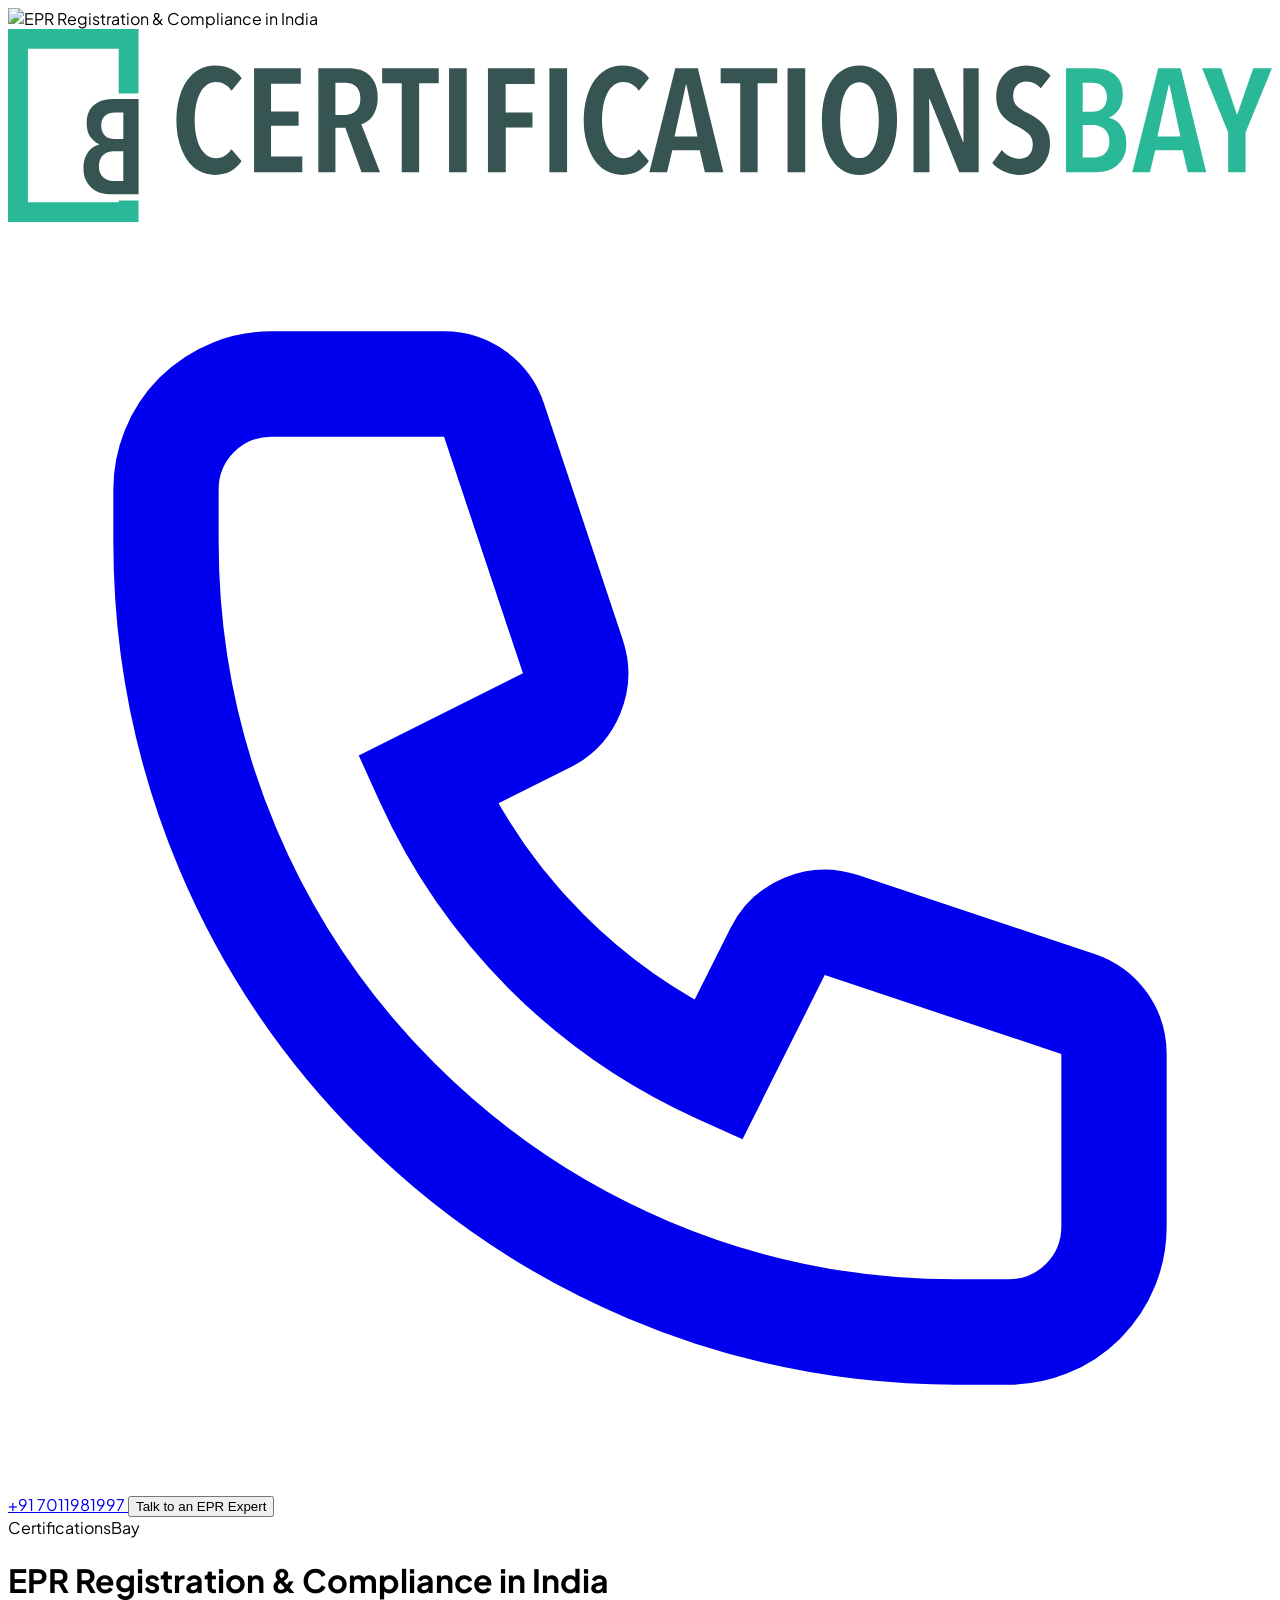
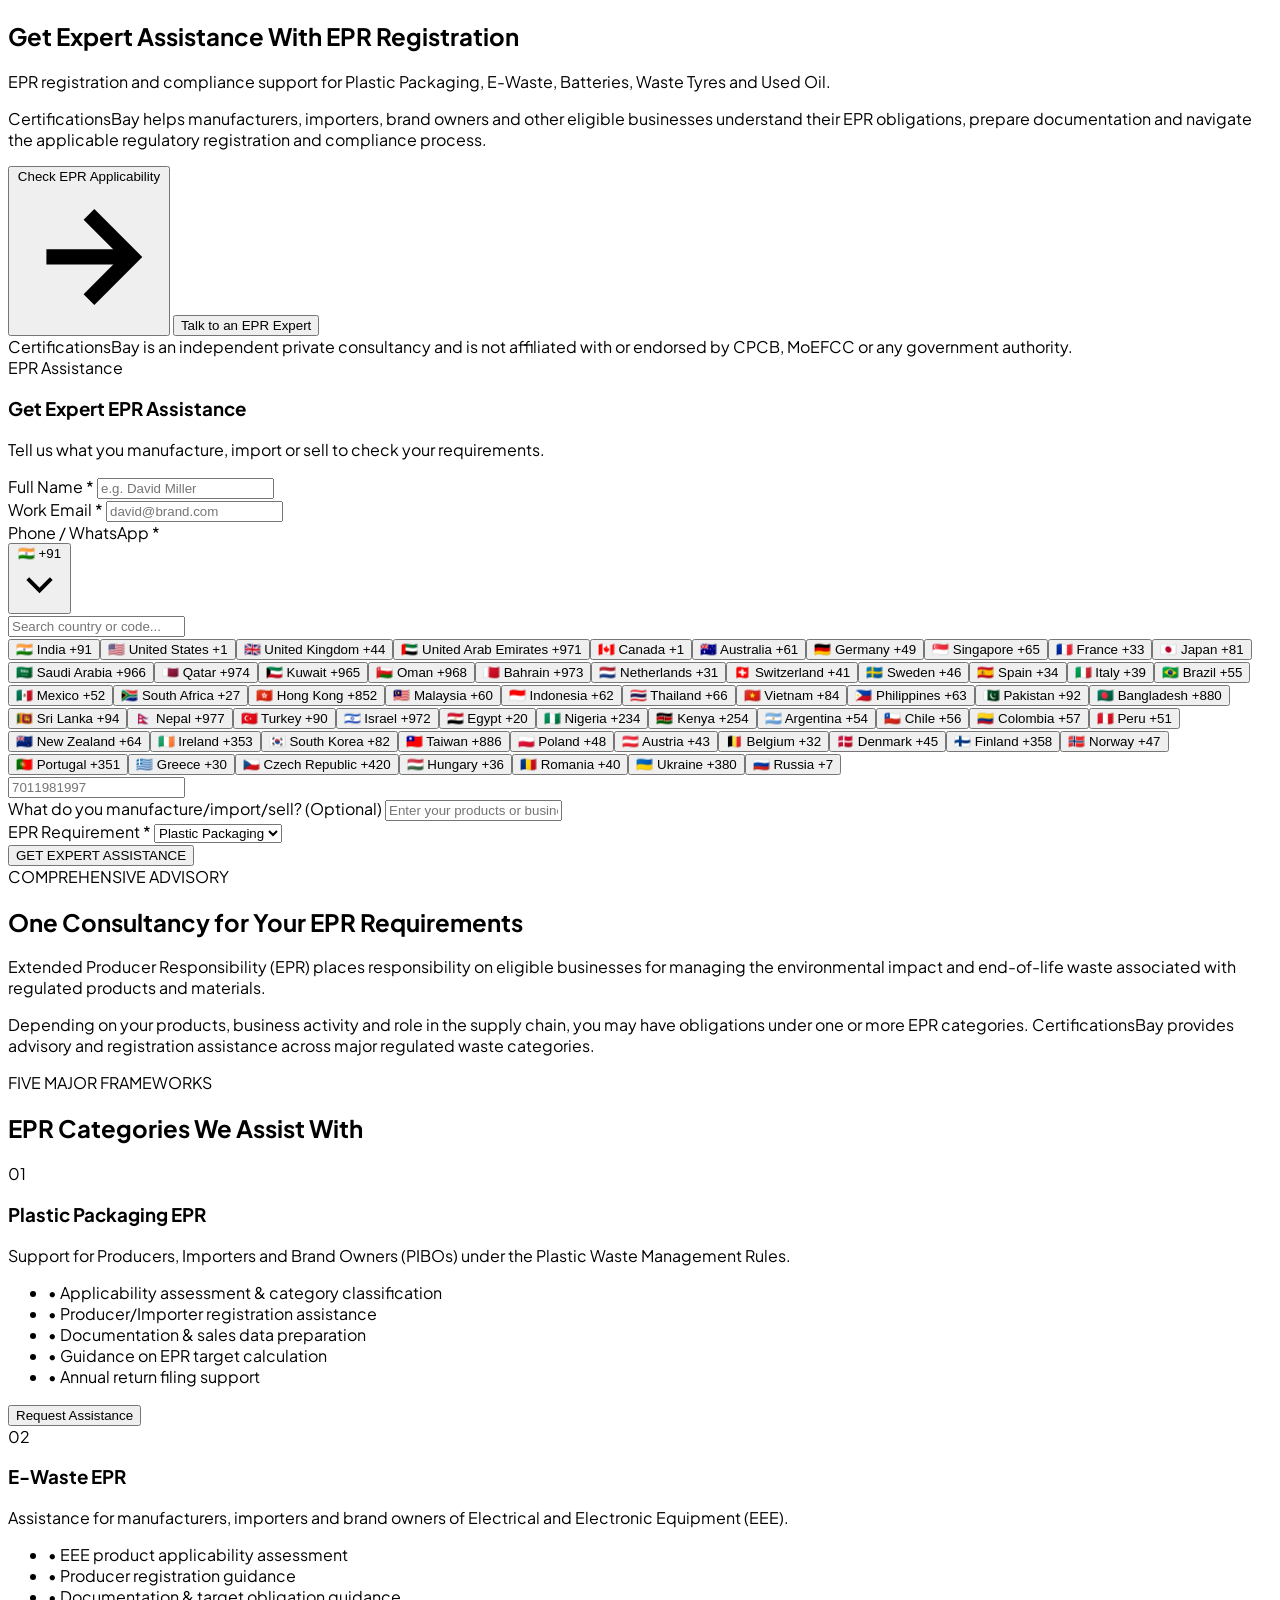
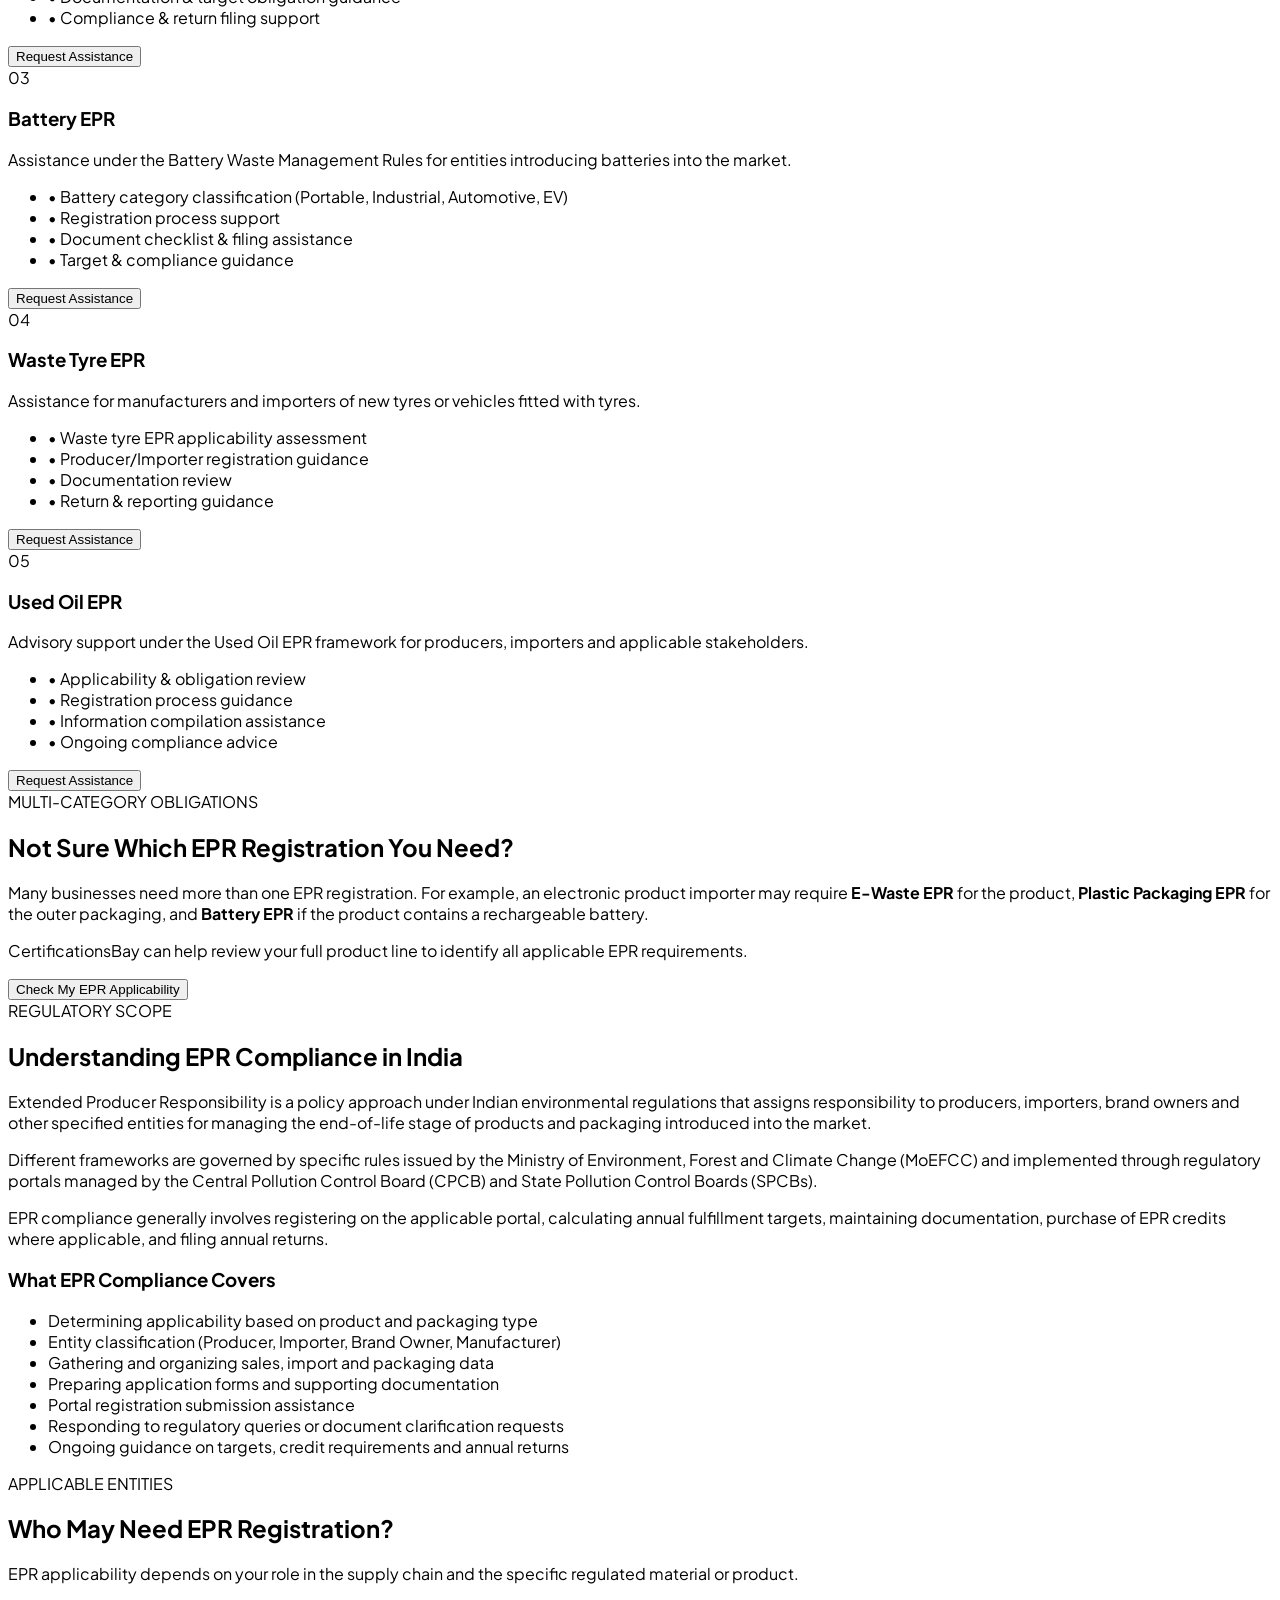
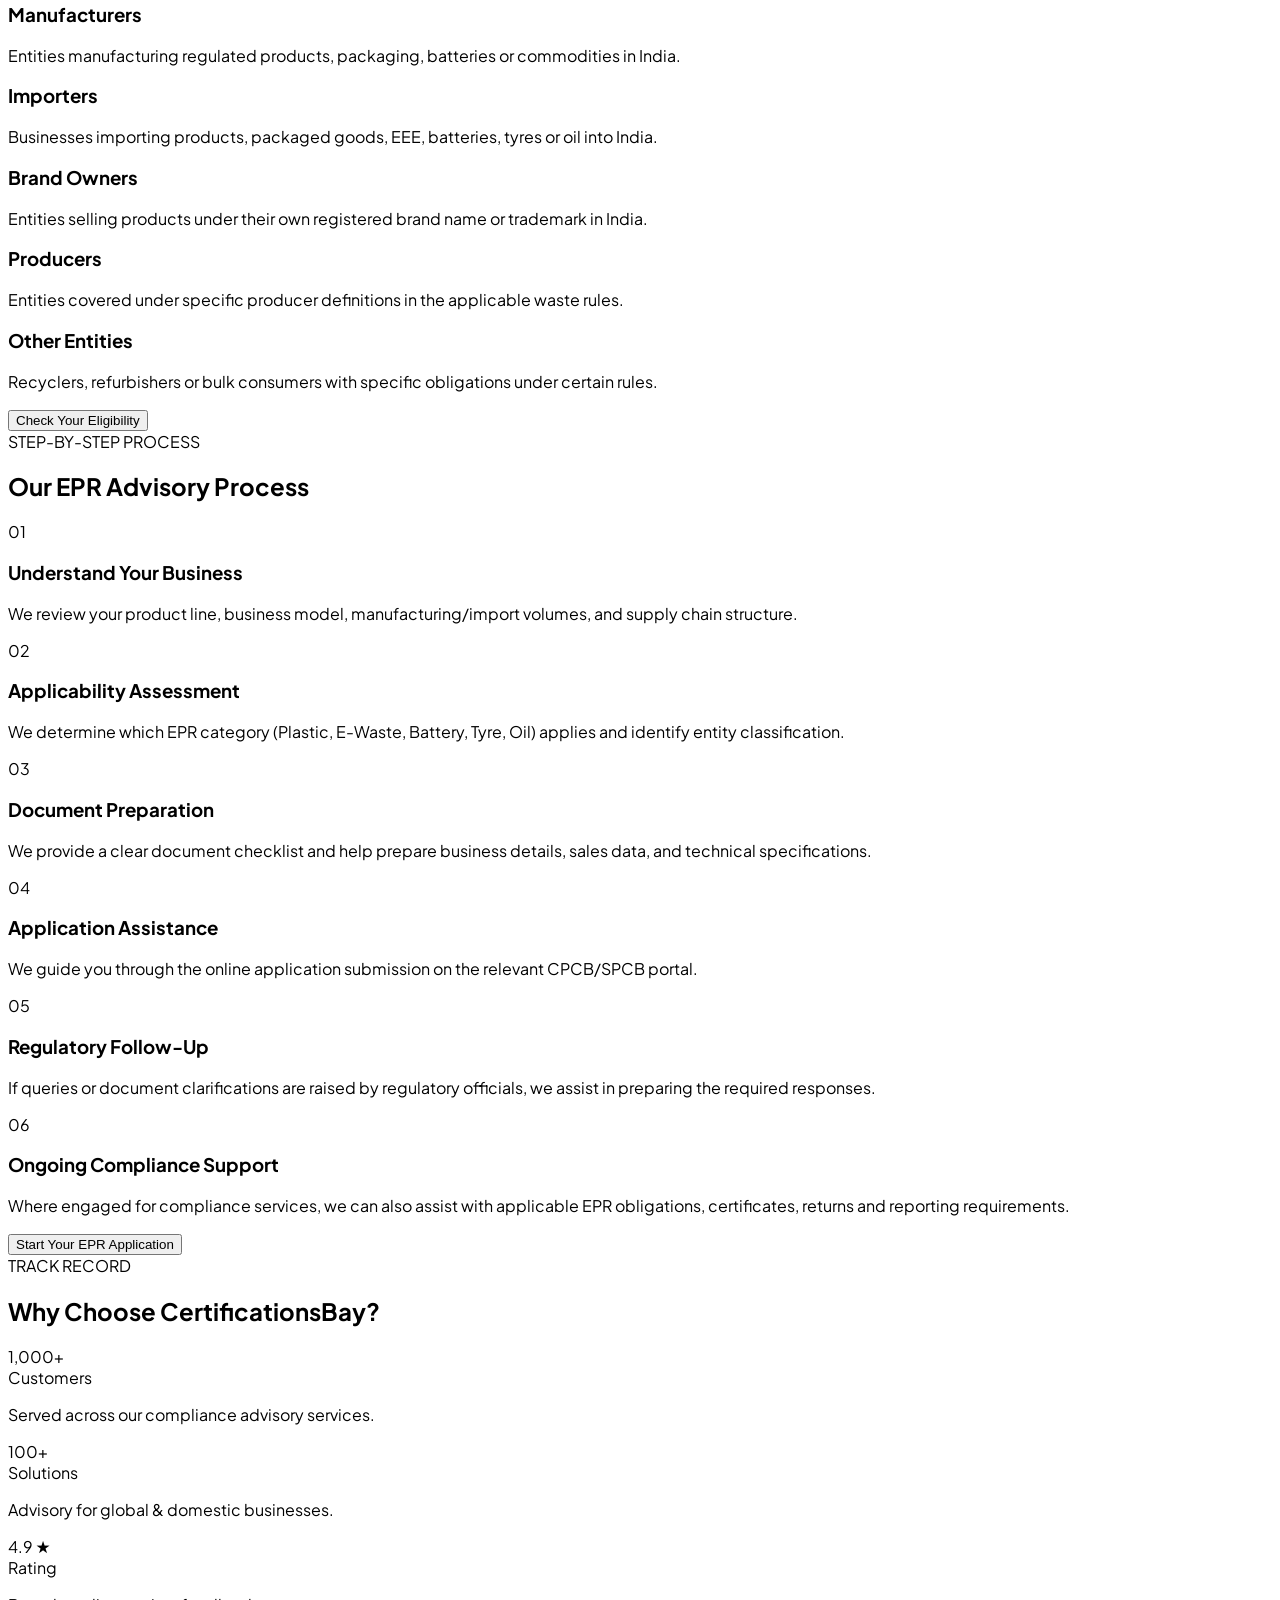
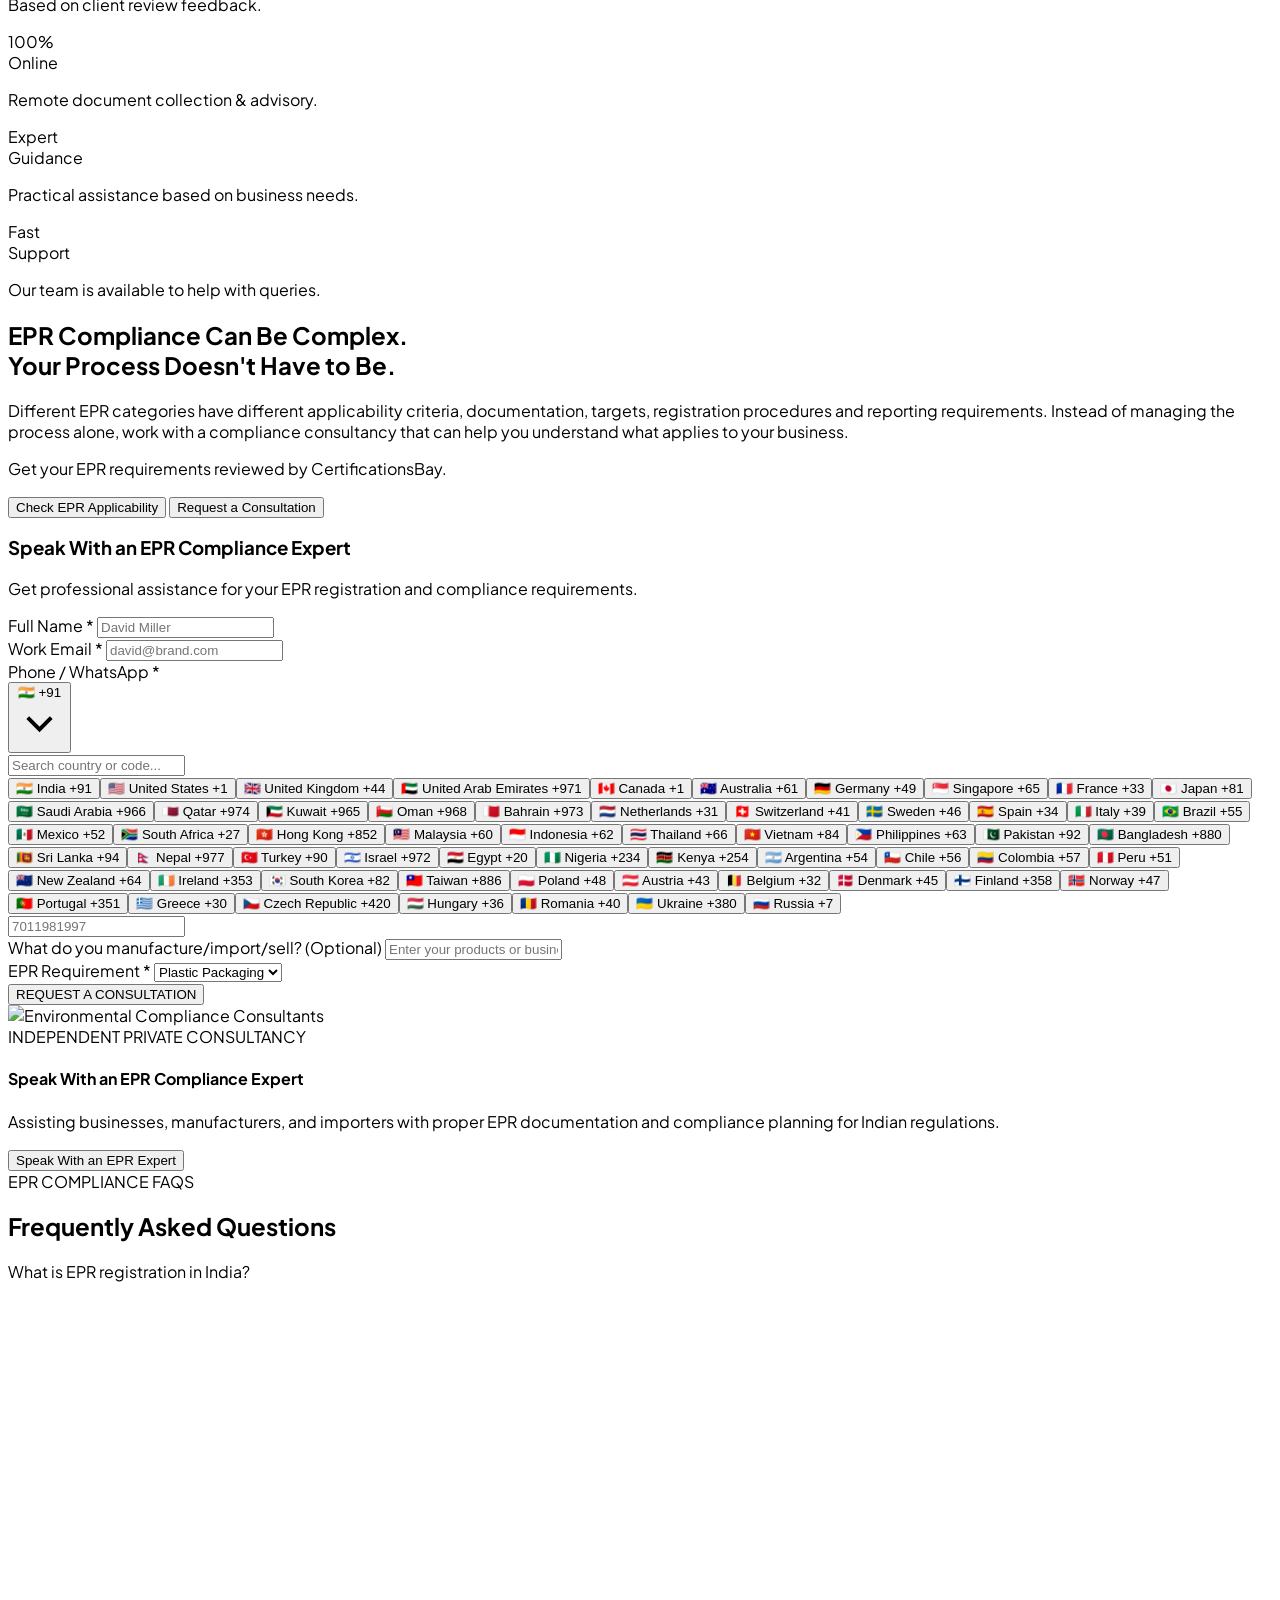
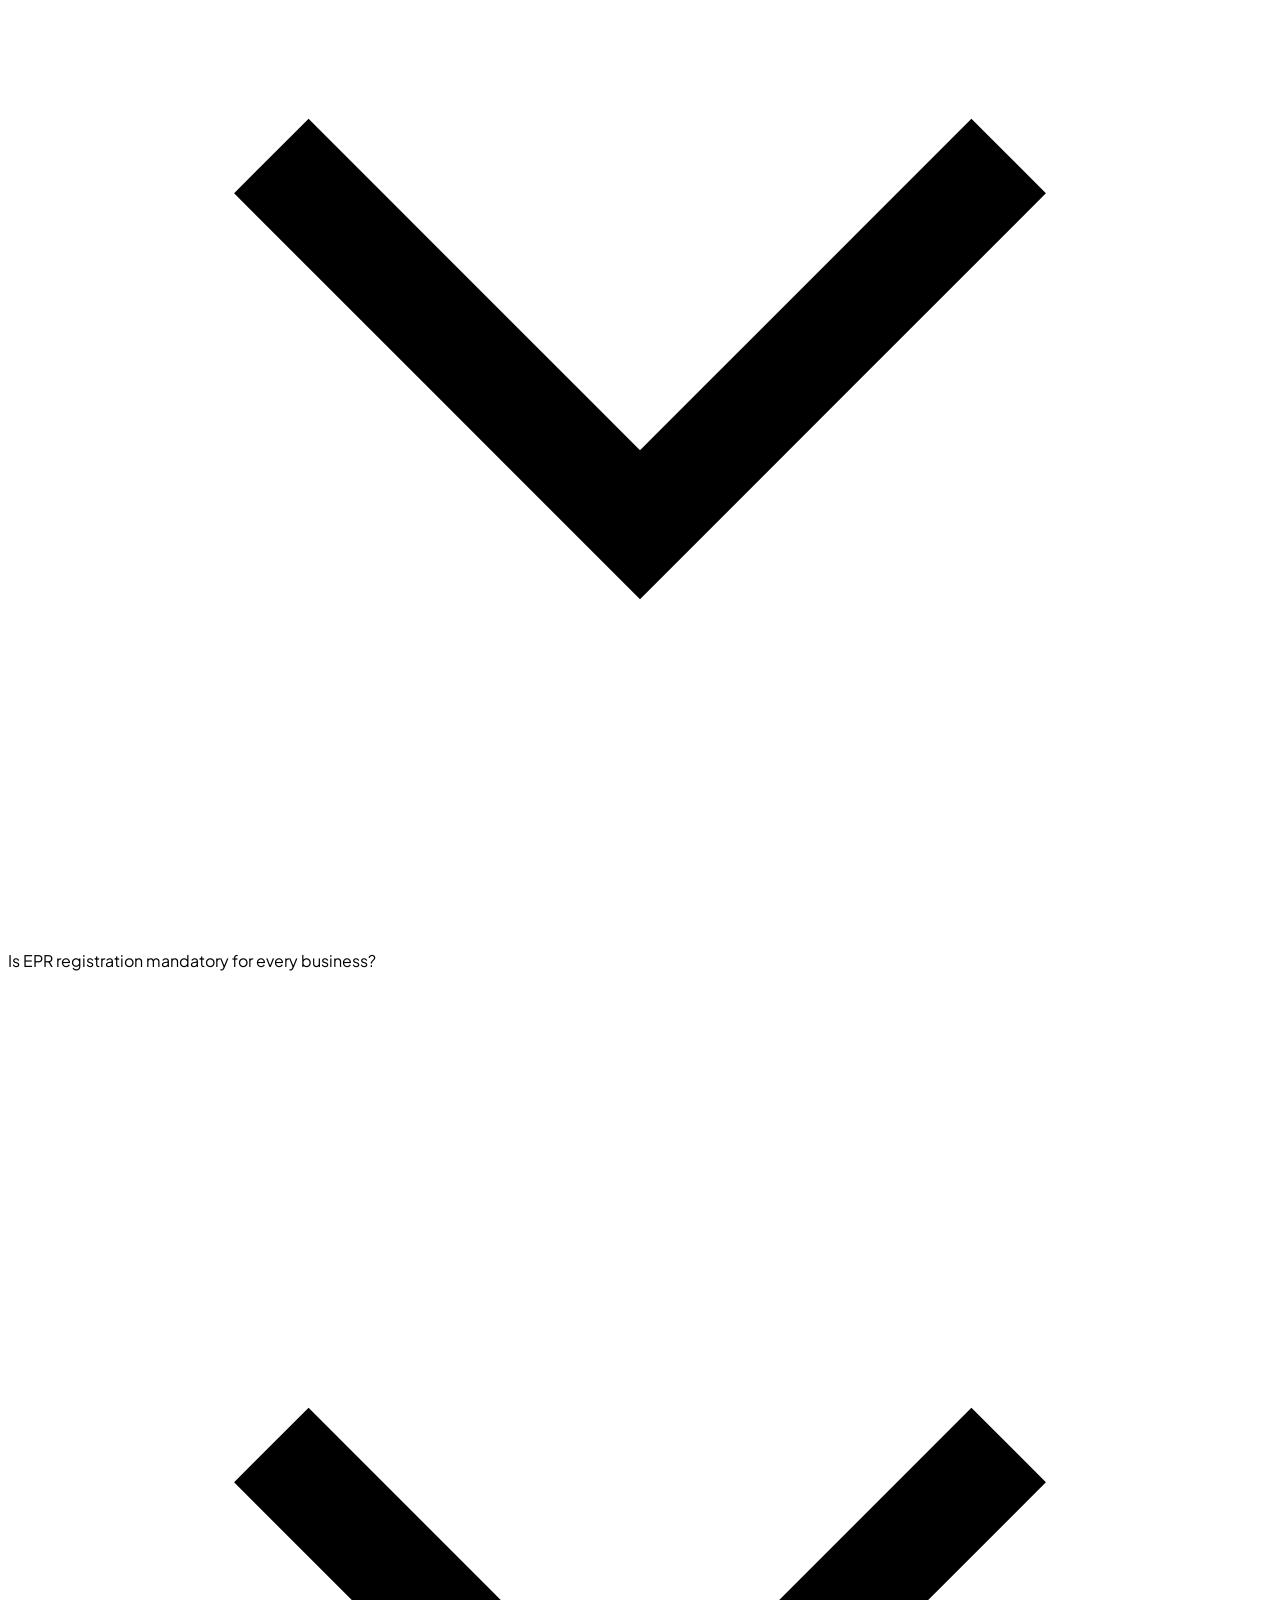
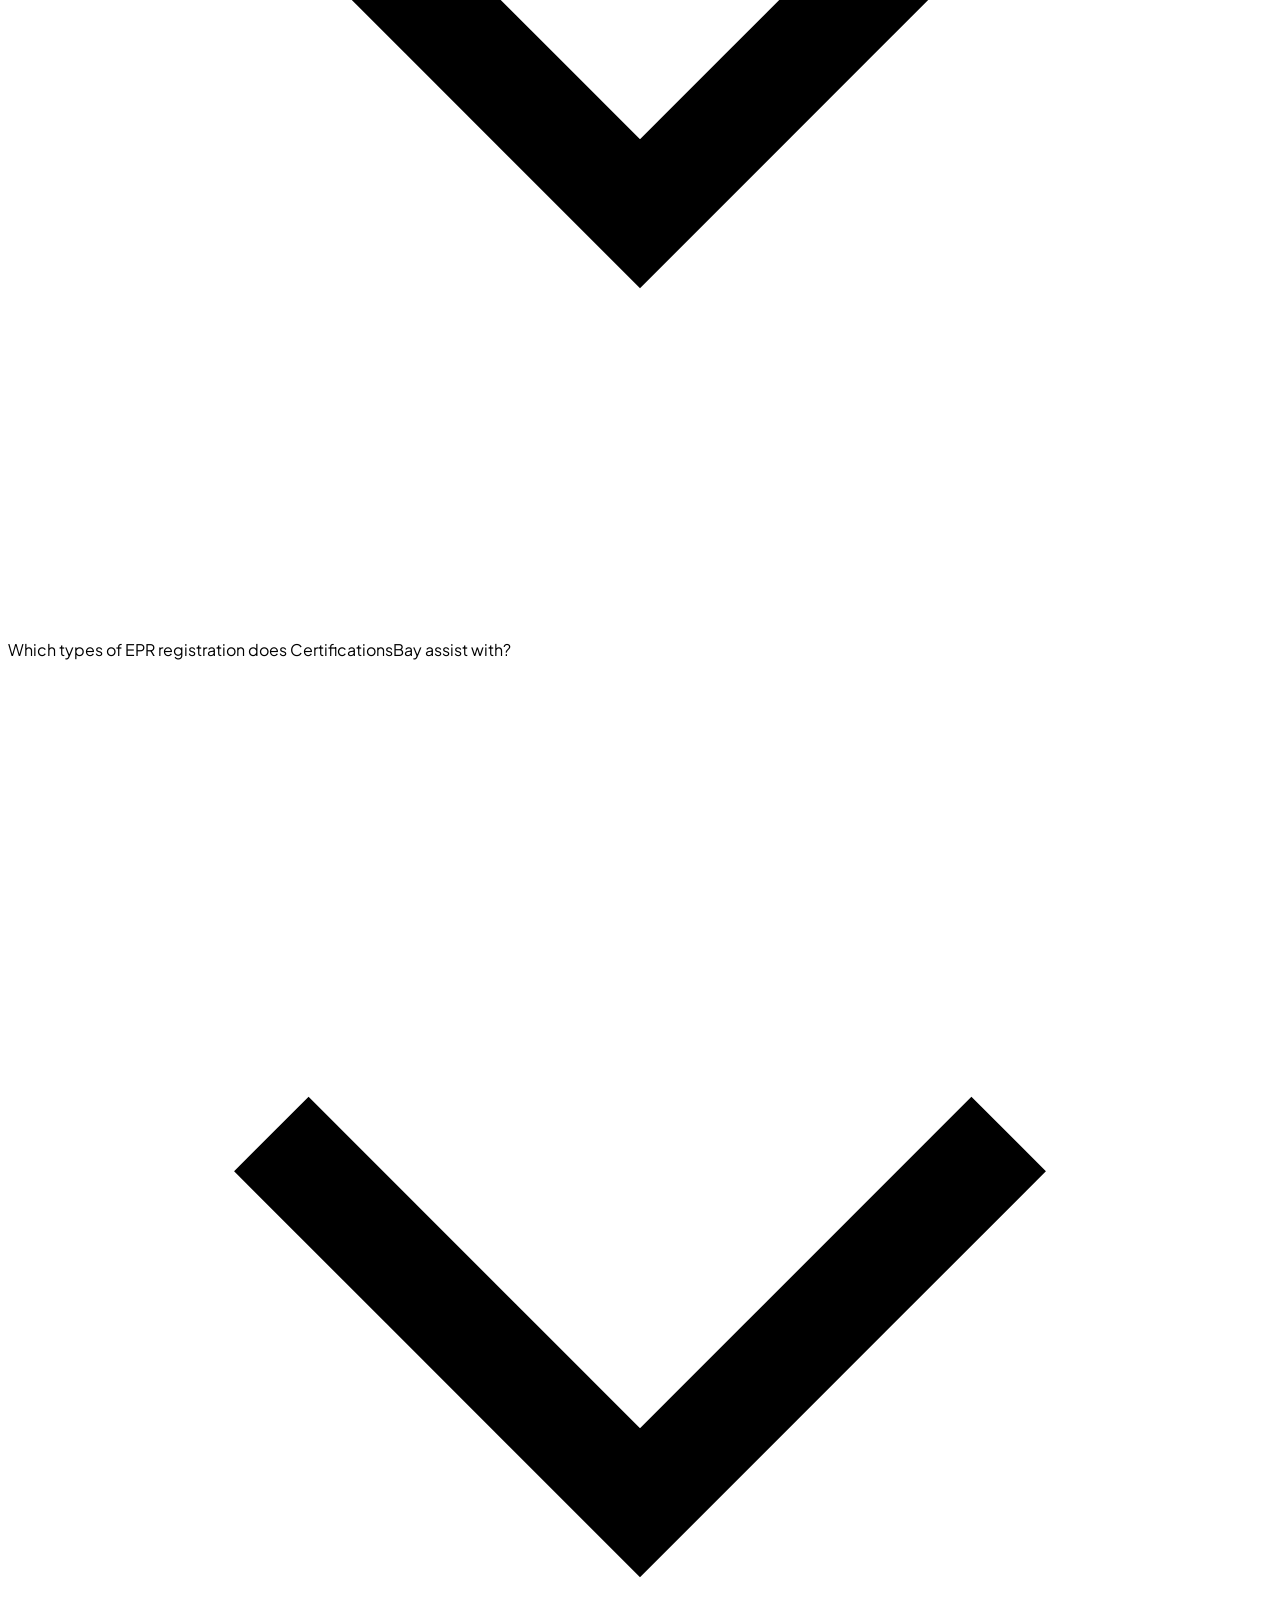
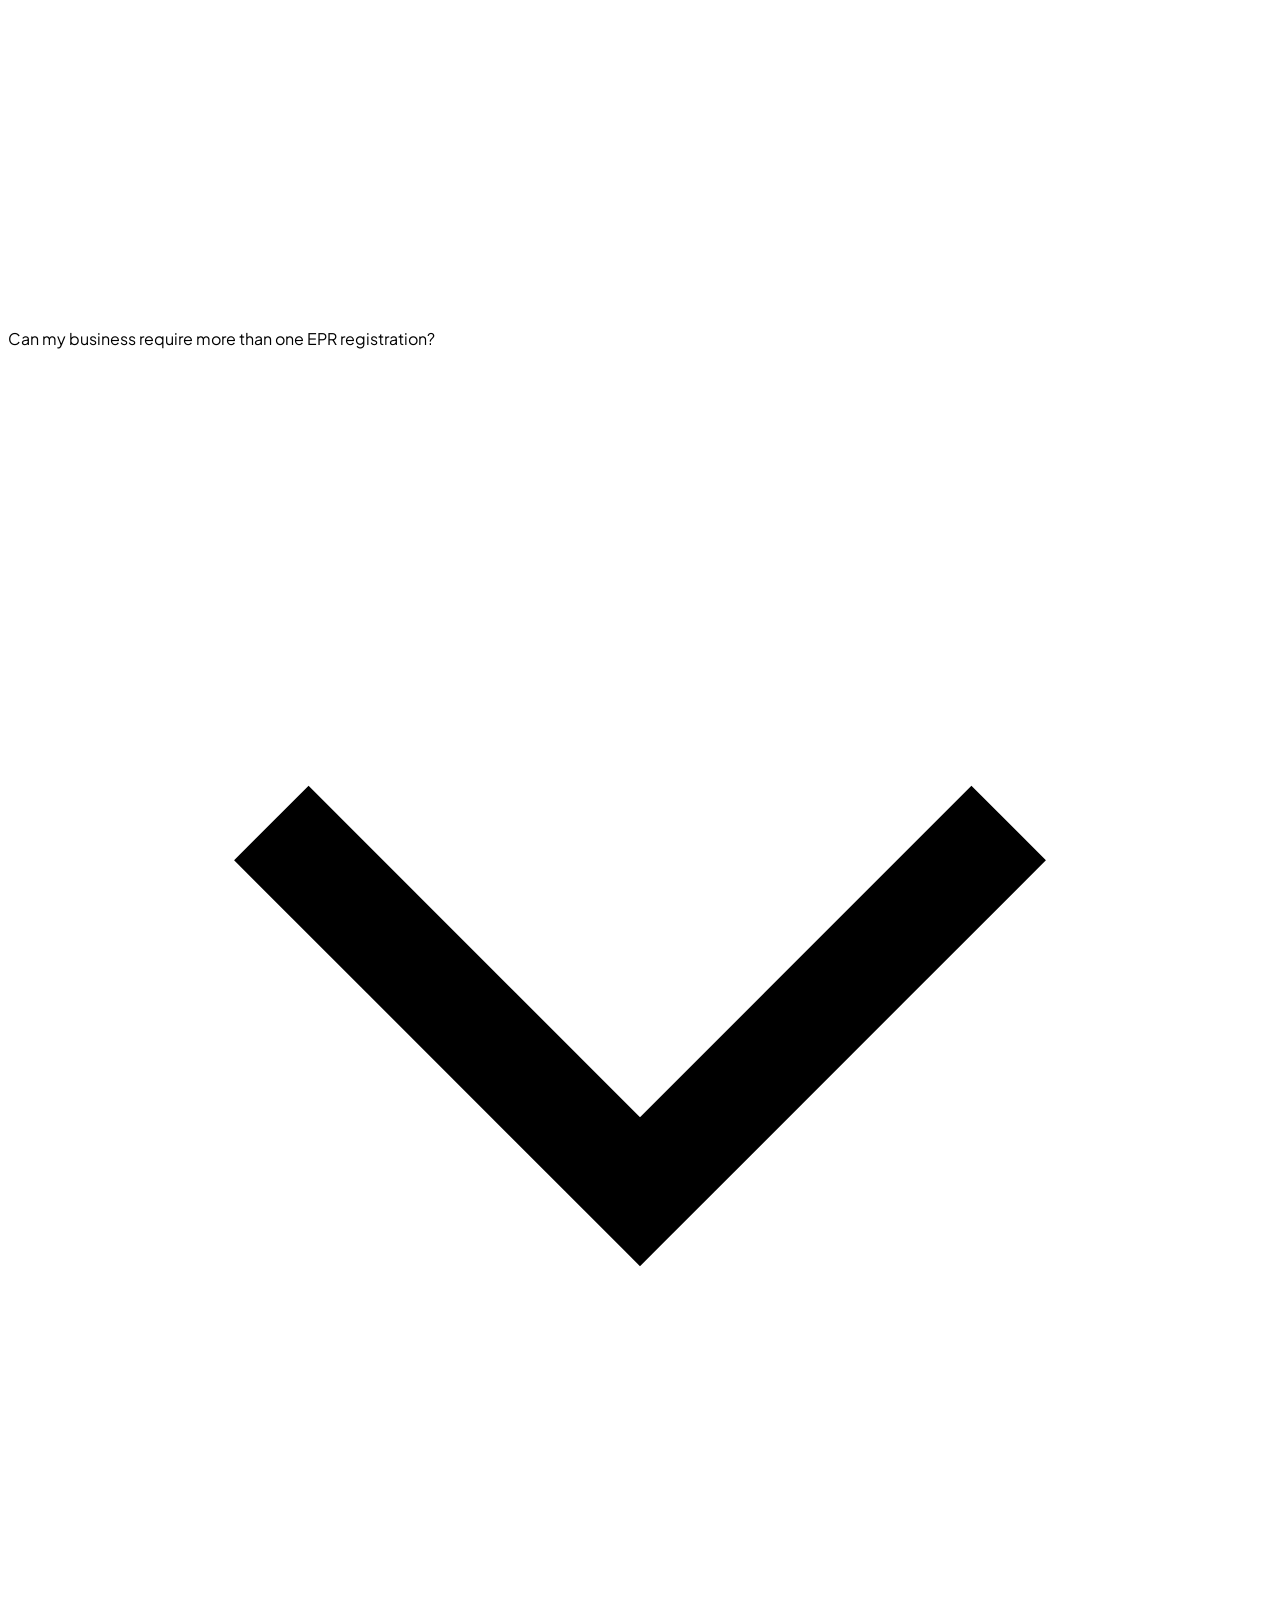
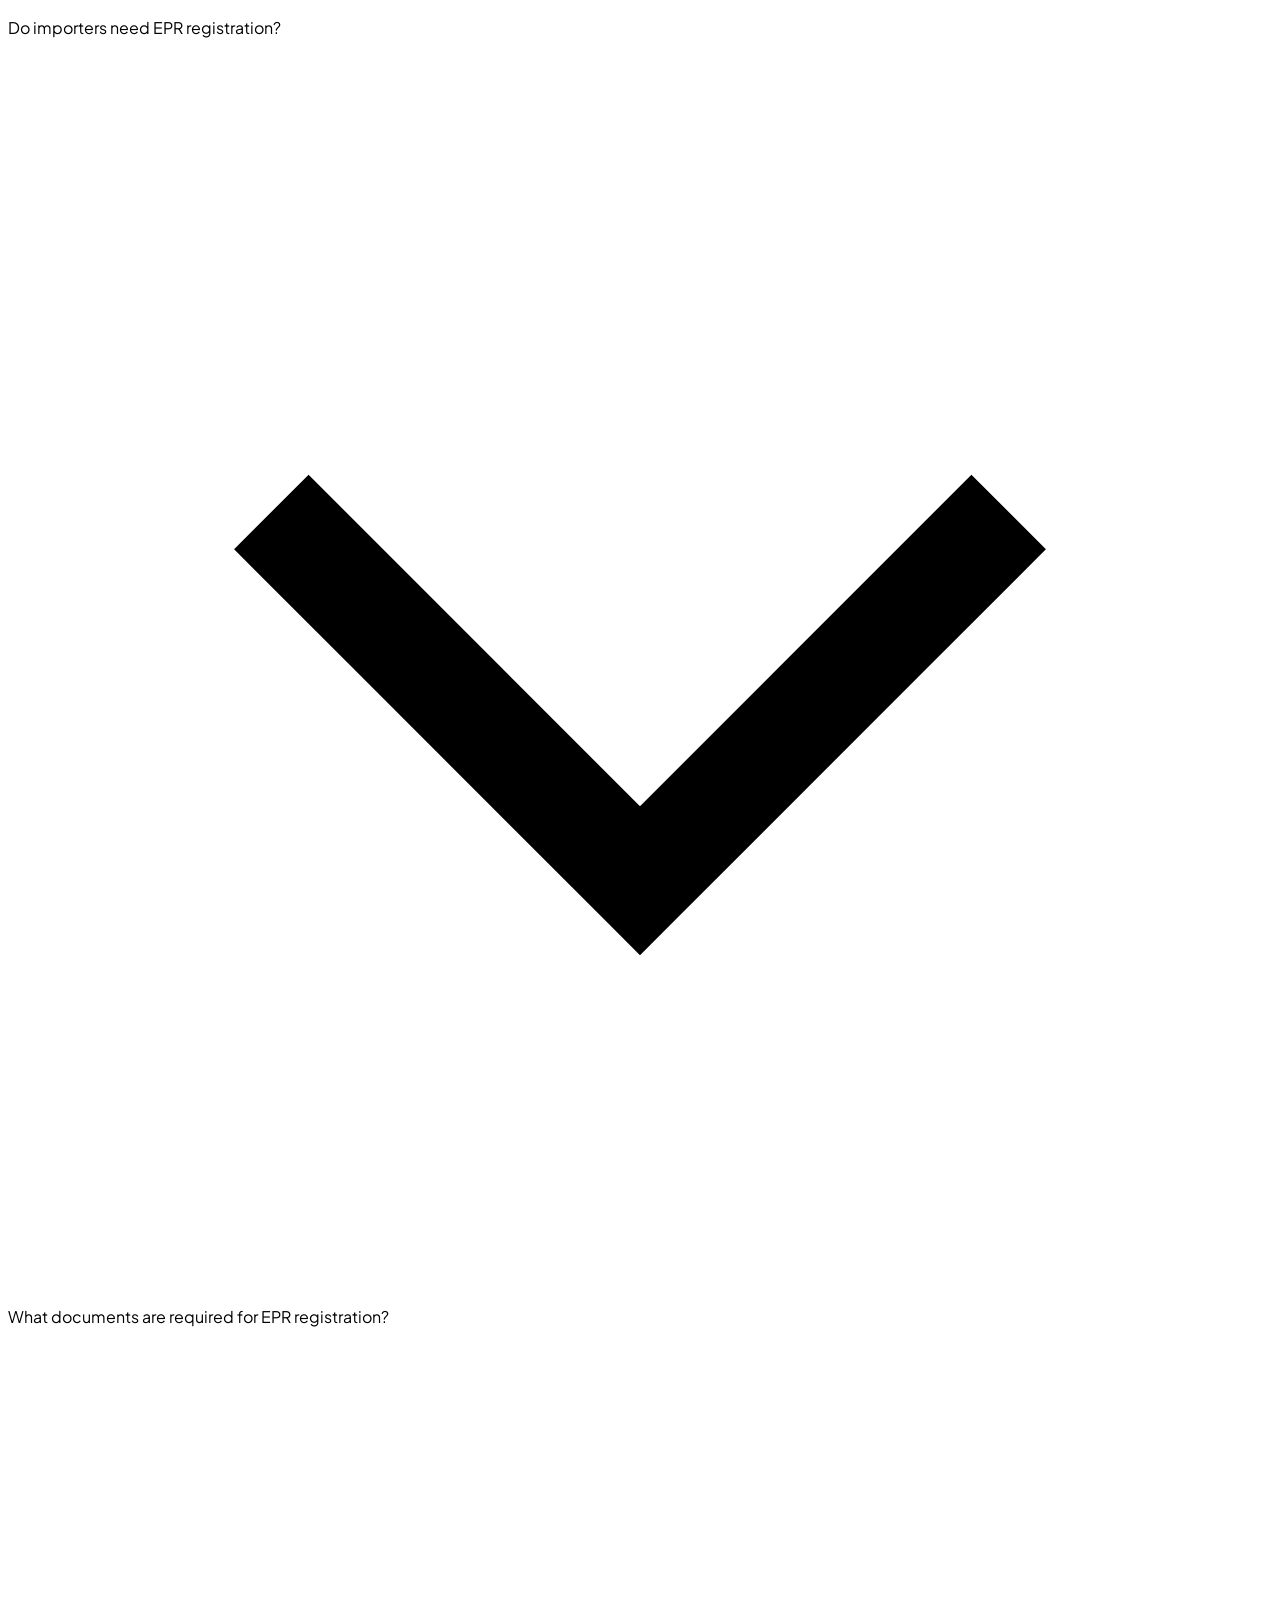
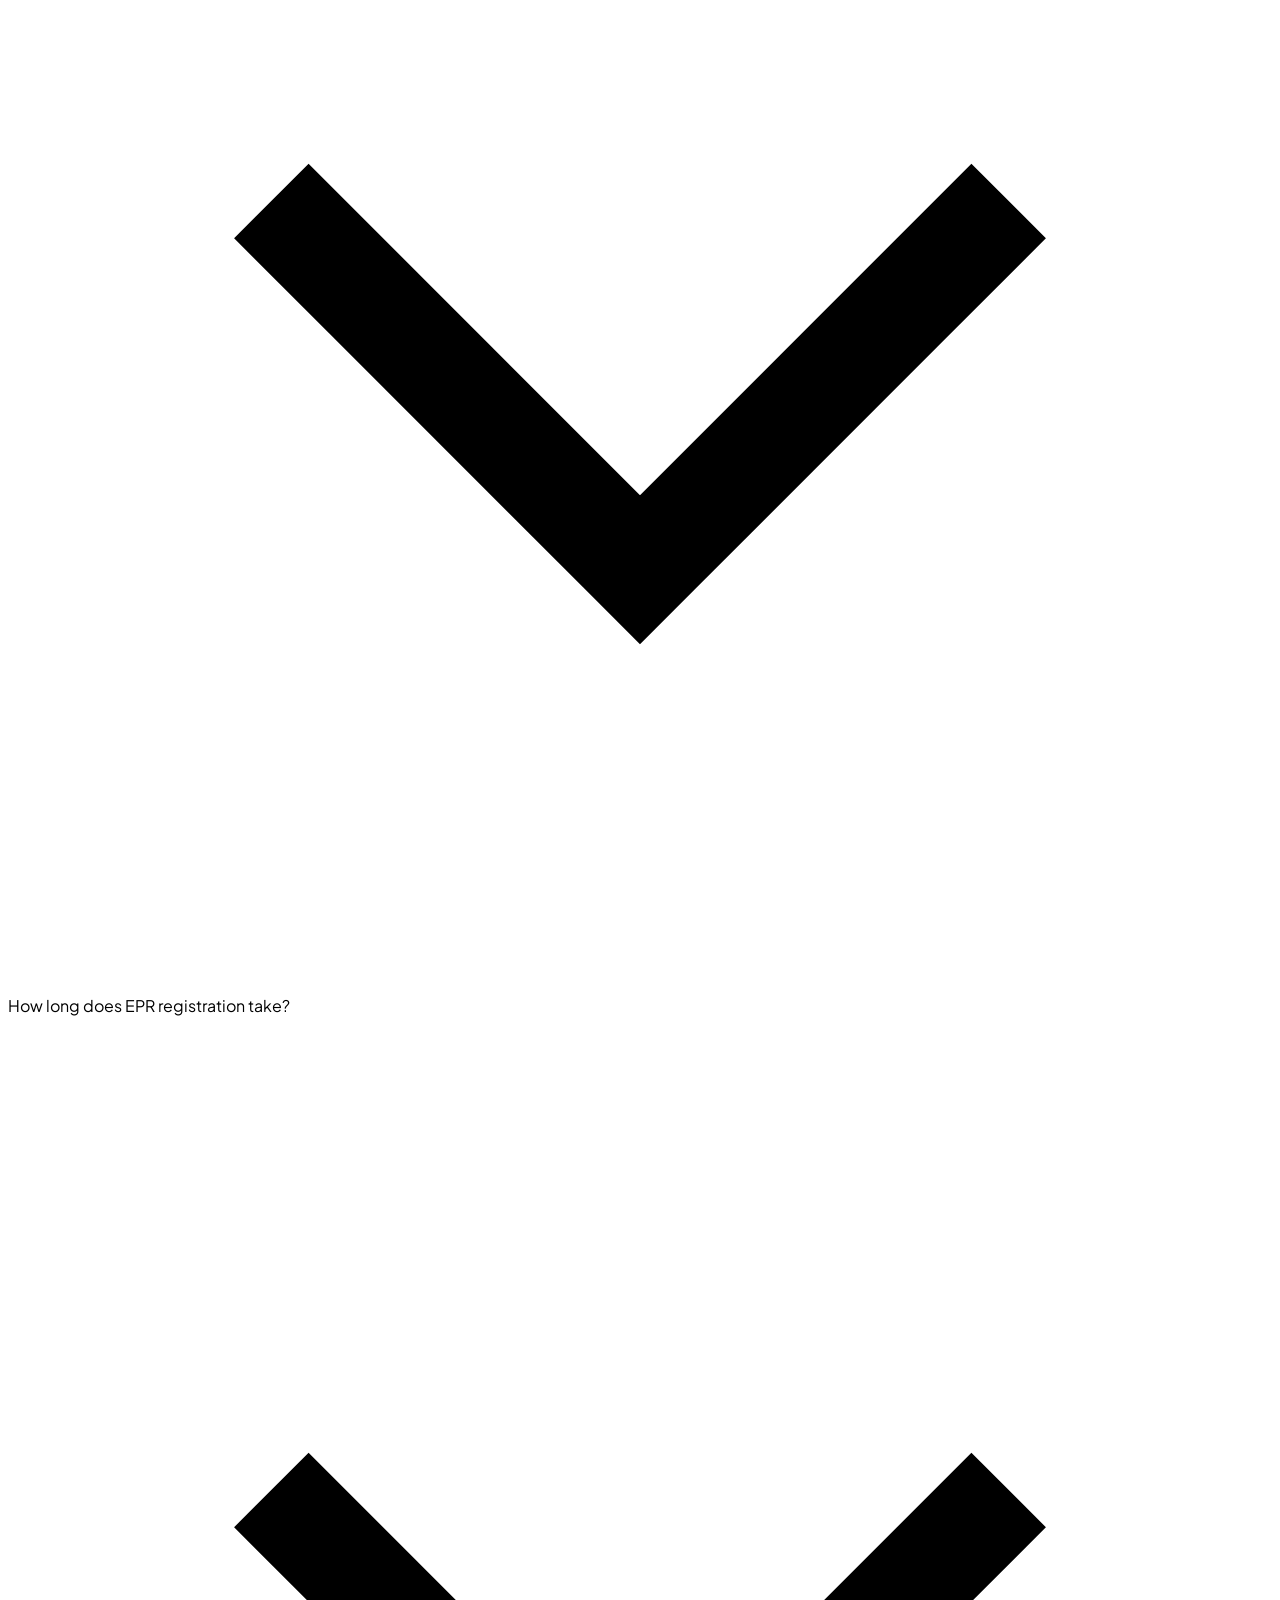
==== commit aec958e7: "Revert headers to original clean layout by removing Sitemap, LMPC, EPR Registration links and badge " ====
--- a/index.html
+++ b/index.html
@@ -53,18 +53,15 @@
       <!-- Top Header Navigation -->
       <header class="relative z-20 w-full pt-6 pb-4 border-b border-white/10">
         <div class="w-full max-w-7xl mx-auto px-4 sm:px-6 lg:px-8 flex items-center justify-between">
-          <a href="index.html" class="inline-block flex items-center gap-3">
+          <a href="index.html" class="inline-block">
             <img src="Certificationsbay Logo.svg" alt="CertificationsBay Logo" class="h-8 sm:h-9 w-auto filter brightness-0 invert" decoding="async">
-            <span class="hidden md:inline-block bg-white/10 text-[#52B49C] text-[11px] font-bold px-2.5 py-0.5 rounded-full border border-white/20 uppercase tracking-wider">
-              CertificationsBay · Private Consultancy
-            </span>
           </a>
           
-          <div class="flex items-center gap-3 sm:gap-5 text-xs font-semibold text-white/90">
-            <a href="index.html" class="font-bold text-[#52B49C] border-b-2 border-[#52B49C] pb-0.5">EPR Registration</a>
-            <a href="company-registration.html" class="hidden sm:inline-block hover:text-white transition-colors">Company Registration</a>
-            <a href="lmpc-registration.html" class="hidden sm:inline-block hover:text-white transition-colors">LMPC</a>
-            <a href="sitemap.html" class="hidden sm:inline-block hover:text-white transition-colors">Sitemap</a>
+          <div class="flex items-center gap-4 sm:gap-6">
+            <a href="tel:+917011981997" class="hidden sm:flex items-center gap-2 text-xs font-semibold text-white/90 hover:text-white transition-colors">
+              <svg class="w-4 h-4 text-[#52B49C]" fill="none" stroke="currentColor" stroke-width="2" viewBox="0 0 24 24"><path d="M3 5a2 2 0 012-2h3.28a1 1 0 01.948.684l1.498 4.493a1 1 0 01-.502 1.21l-2.257 1.13a11.042 11.042 0 005.516 5.516l1.13-2.257a1 1 0 011.21-.502l4.493 1.498a1 1 0 01.684.949V19a2 2 0 01-2 2h-1C9.716 21 3 14.284 3 6V5z"/></svg>
+              +91 7011981997
+            </a>
             <button class="bg-[#52B49C] hover:bg-[#439c87] text-white text-xs font-bold px-4 sm:px-5 py-2 rounded-full transition-all duration-200 shadow-sm uppercase tracking-wider open-modal-btn cursor-pointer" data-entity="EPR Header Quote Request">
               Talk to an EPR Expert
             </button>
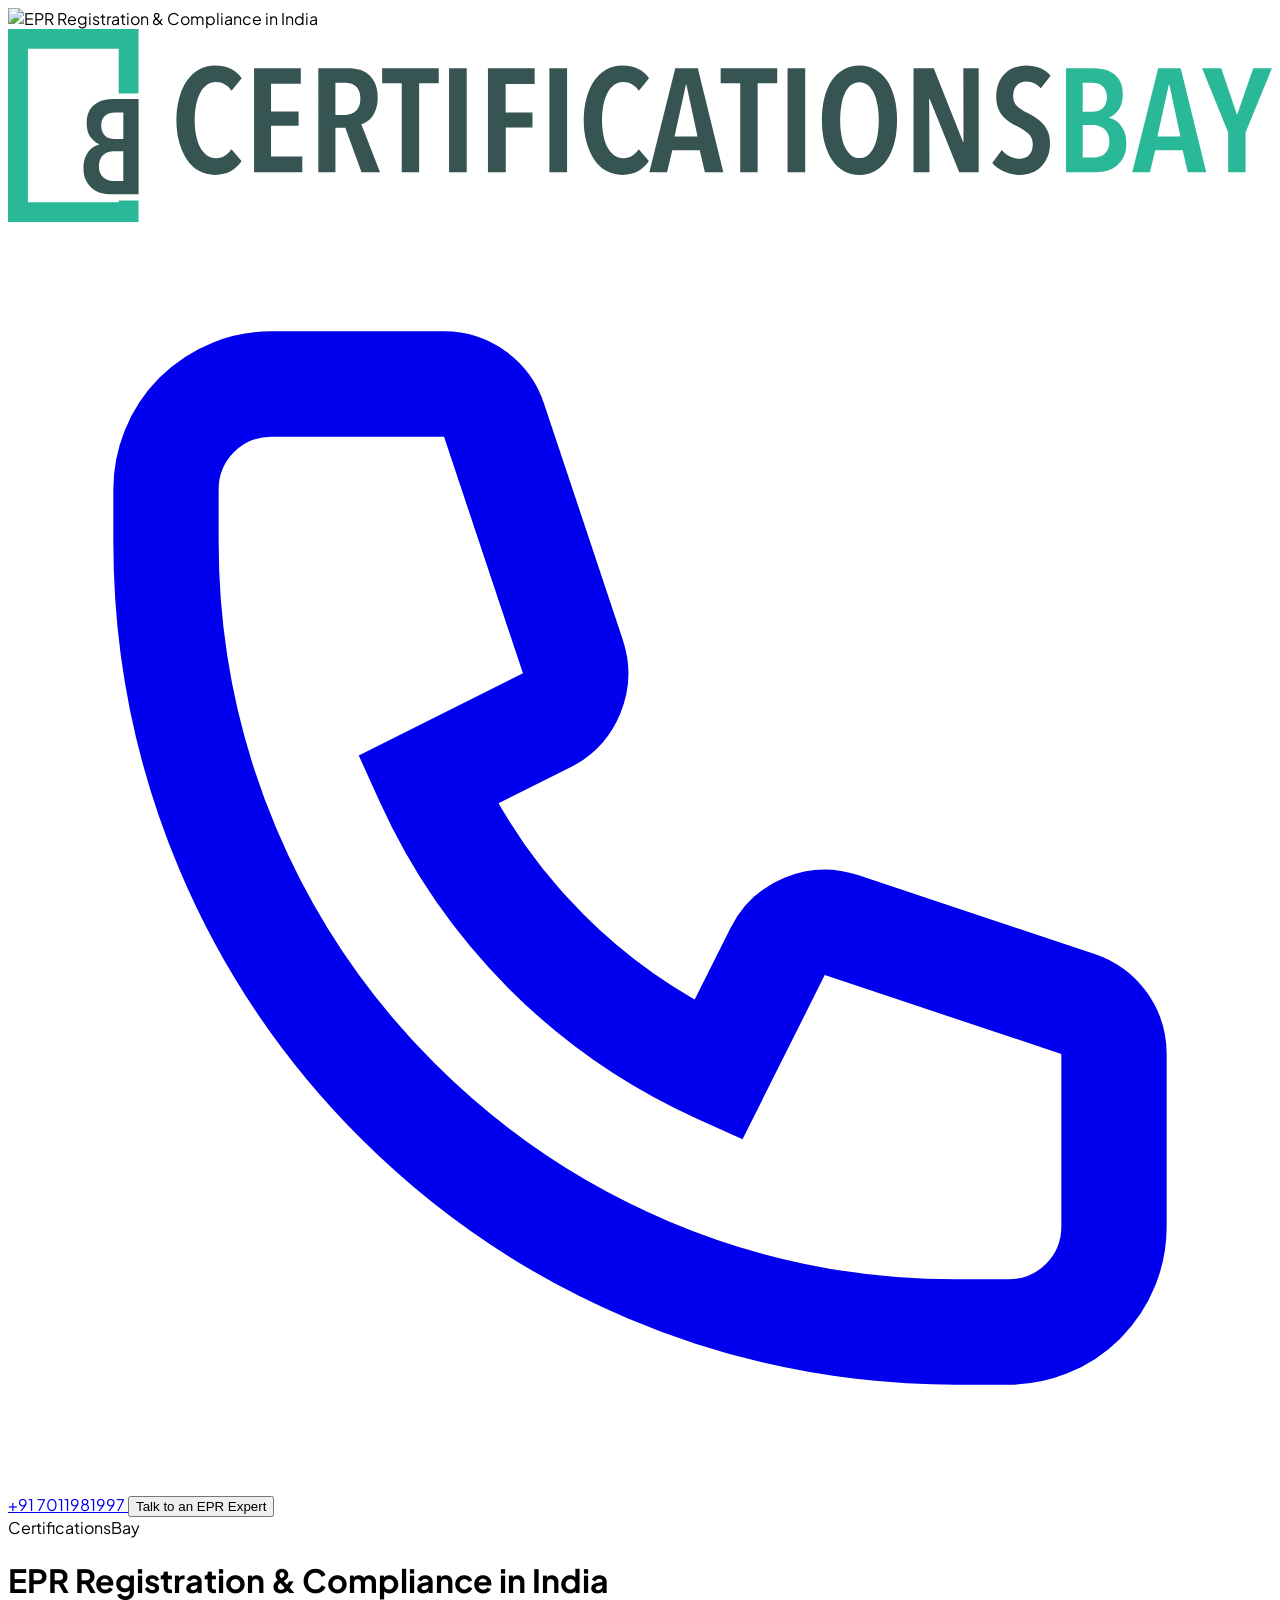
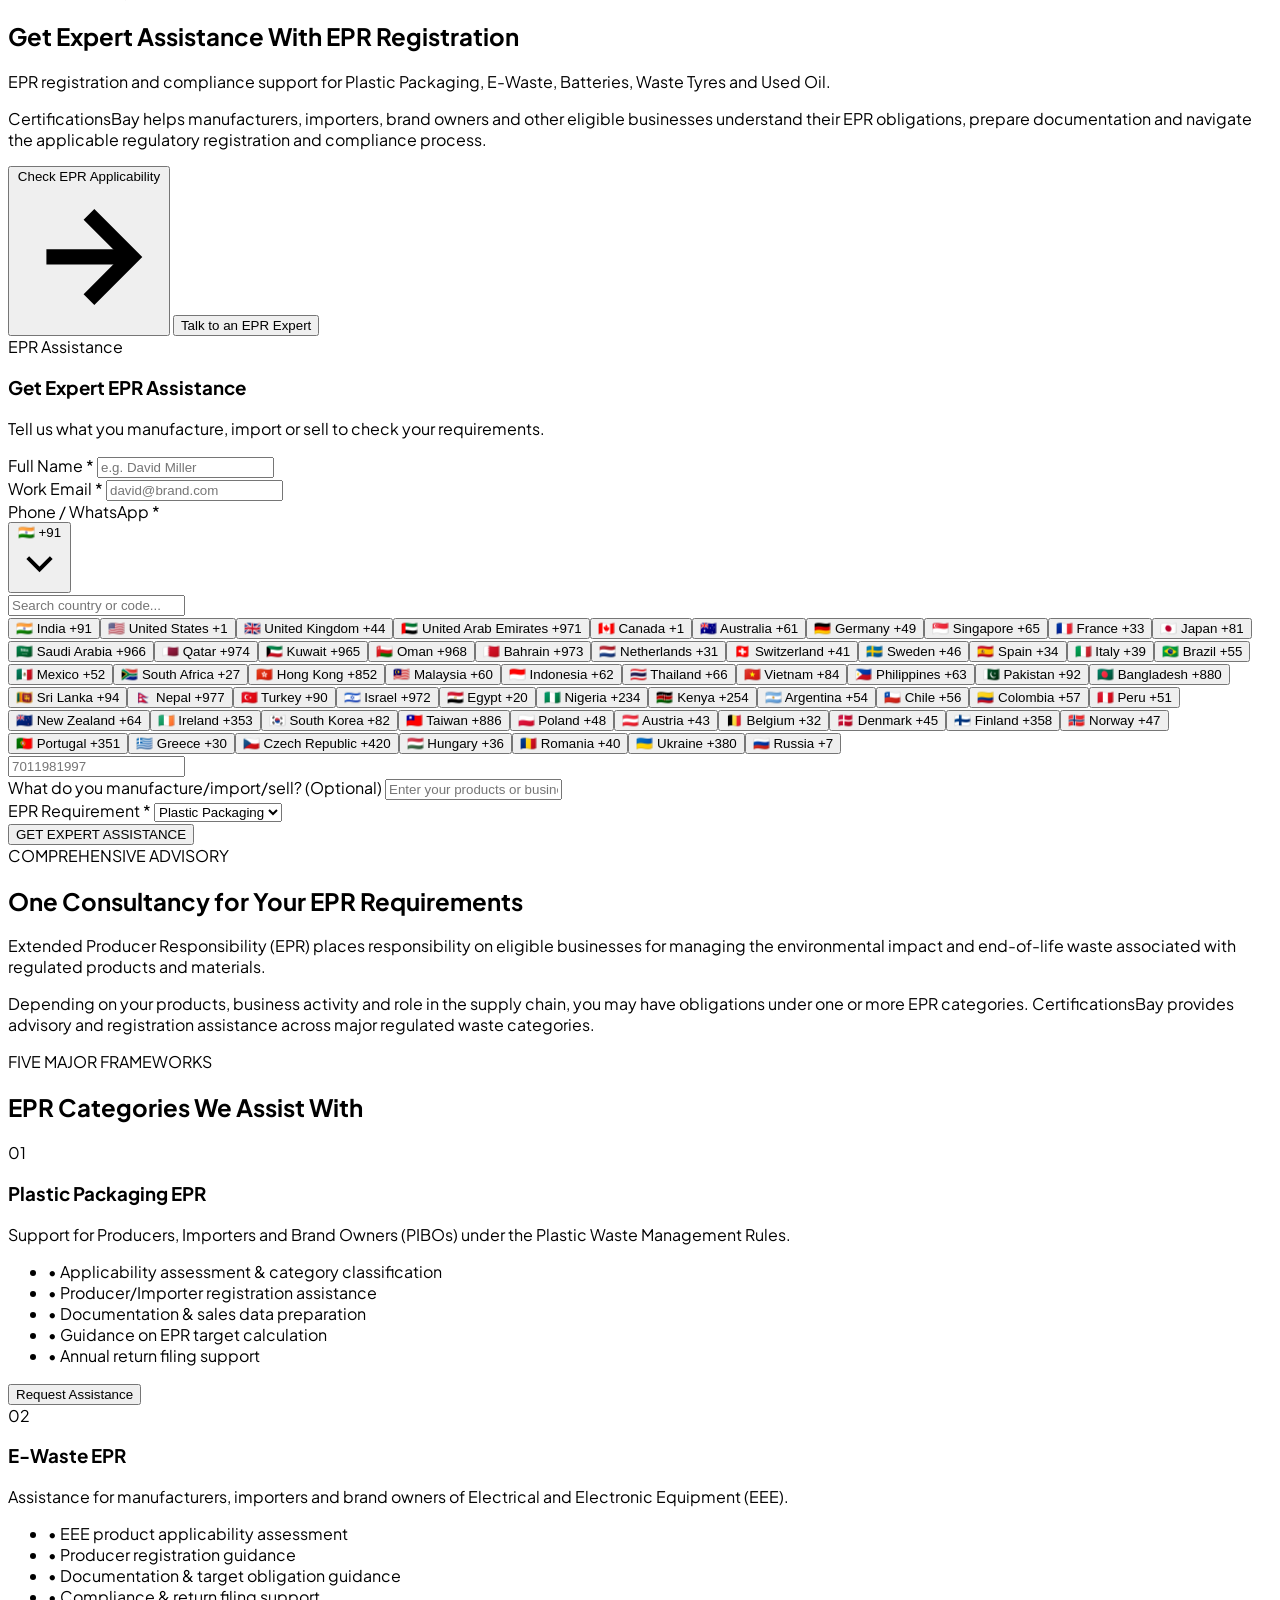
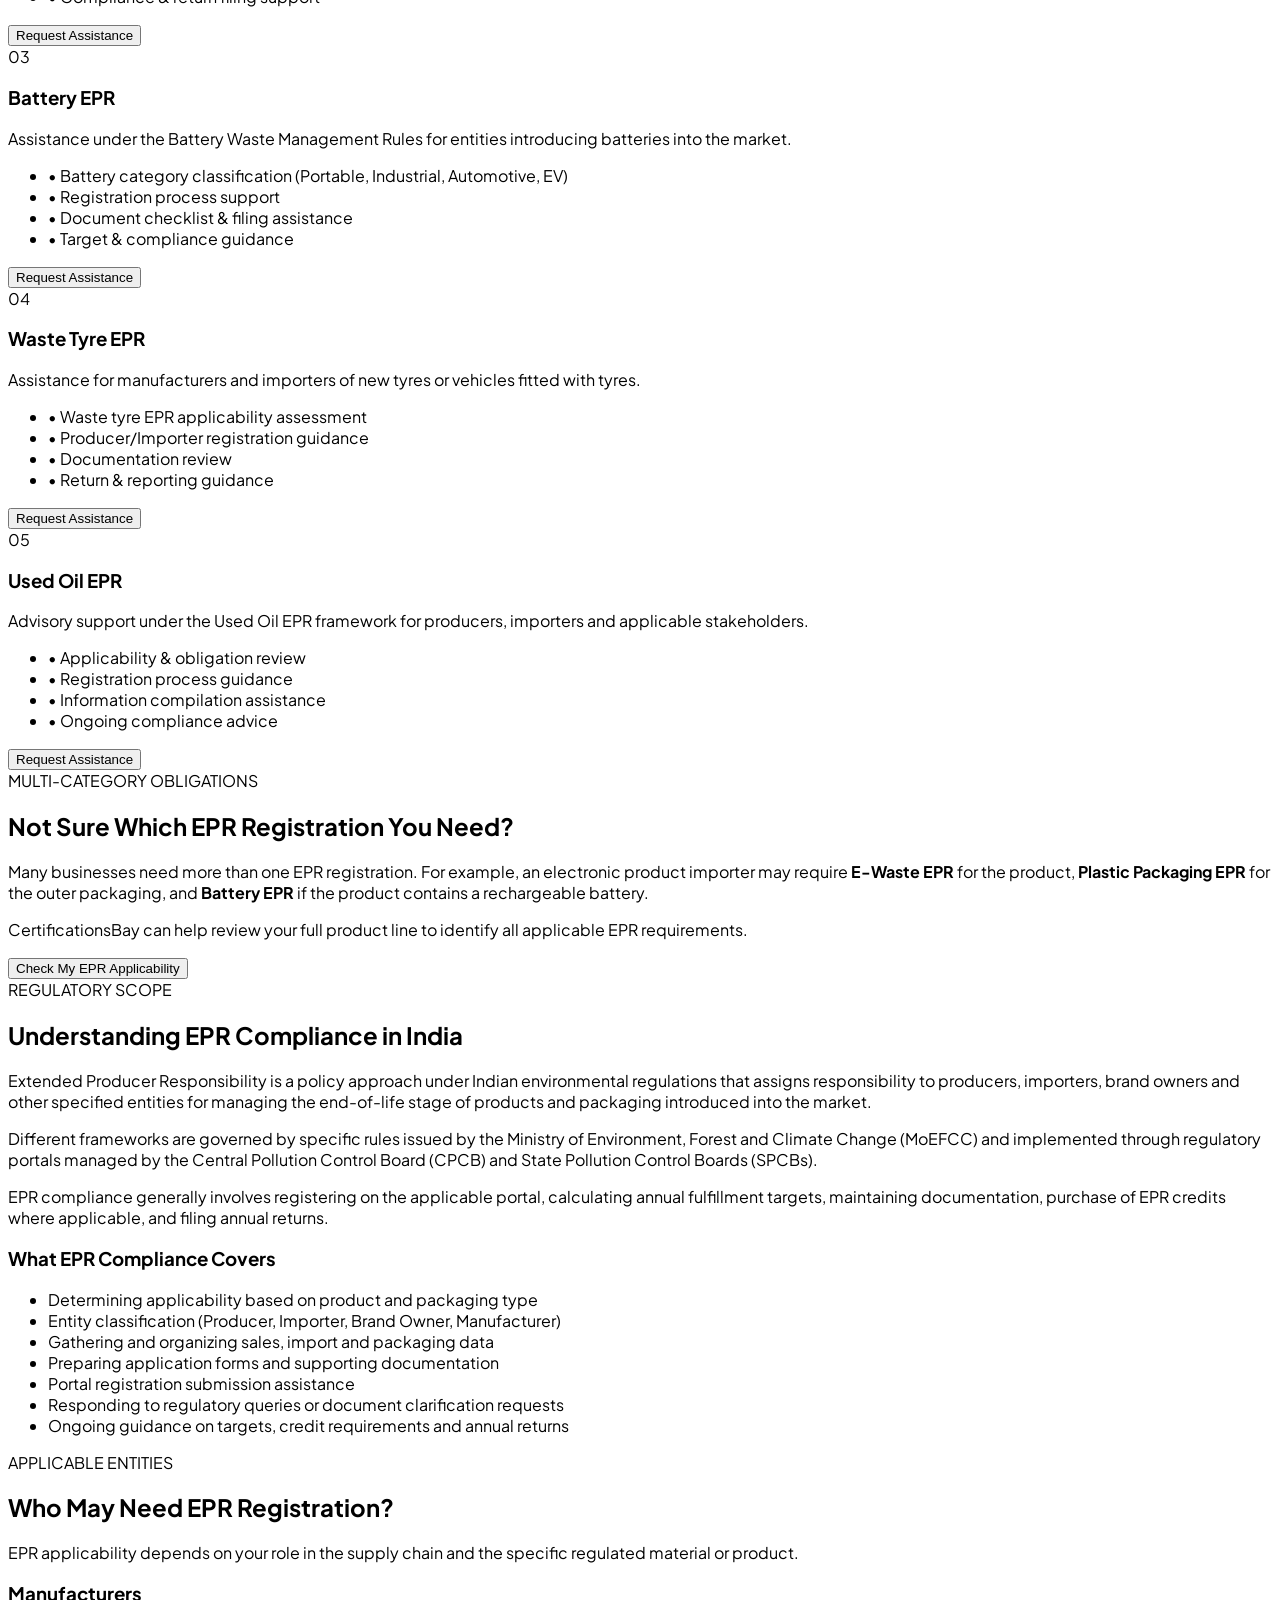
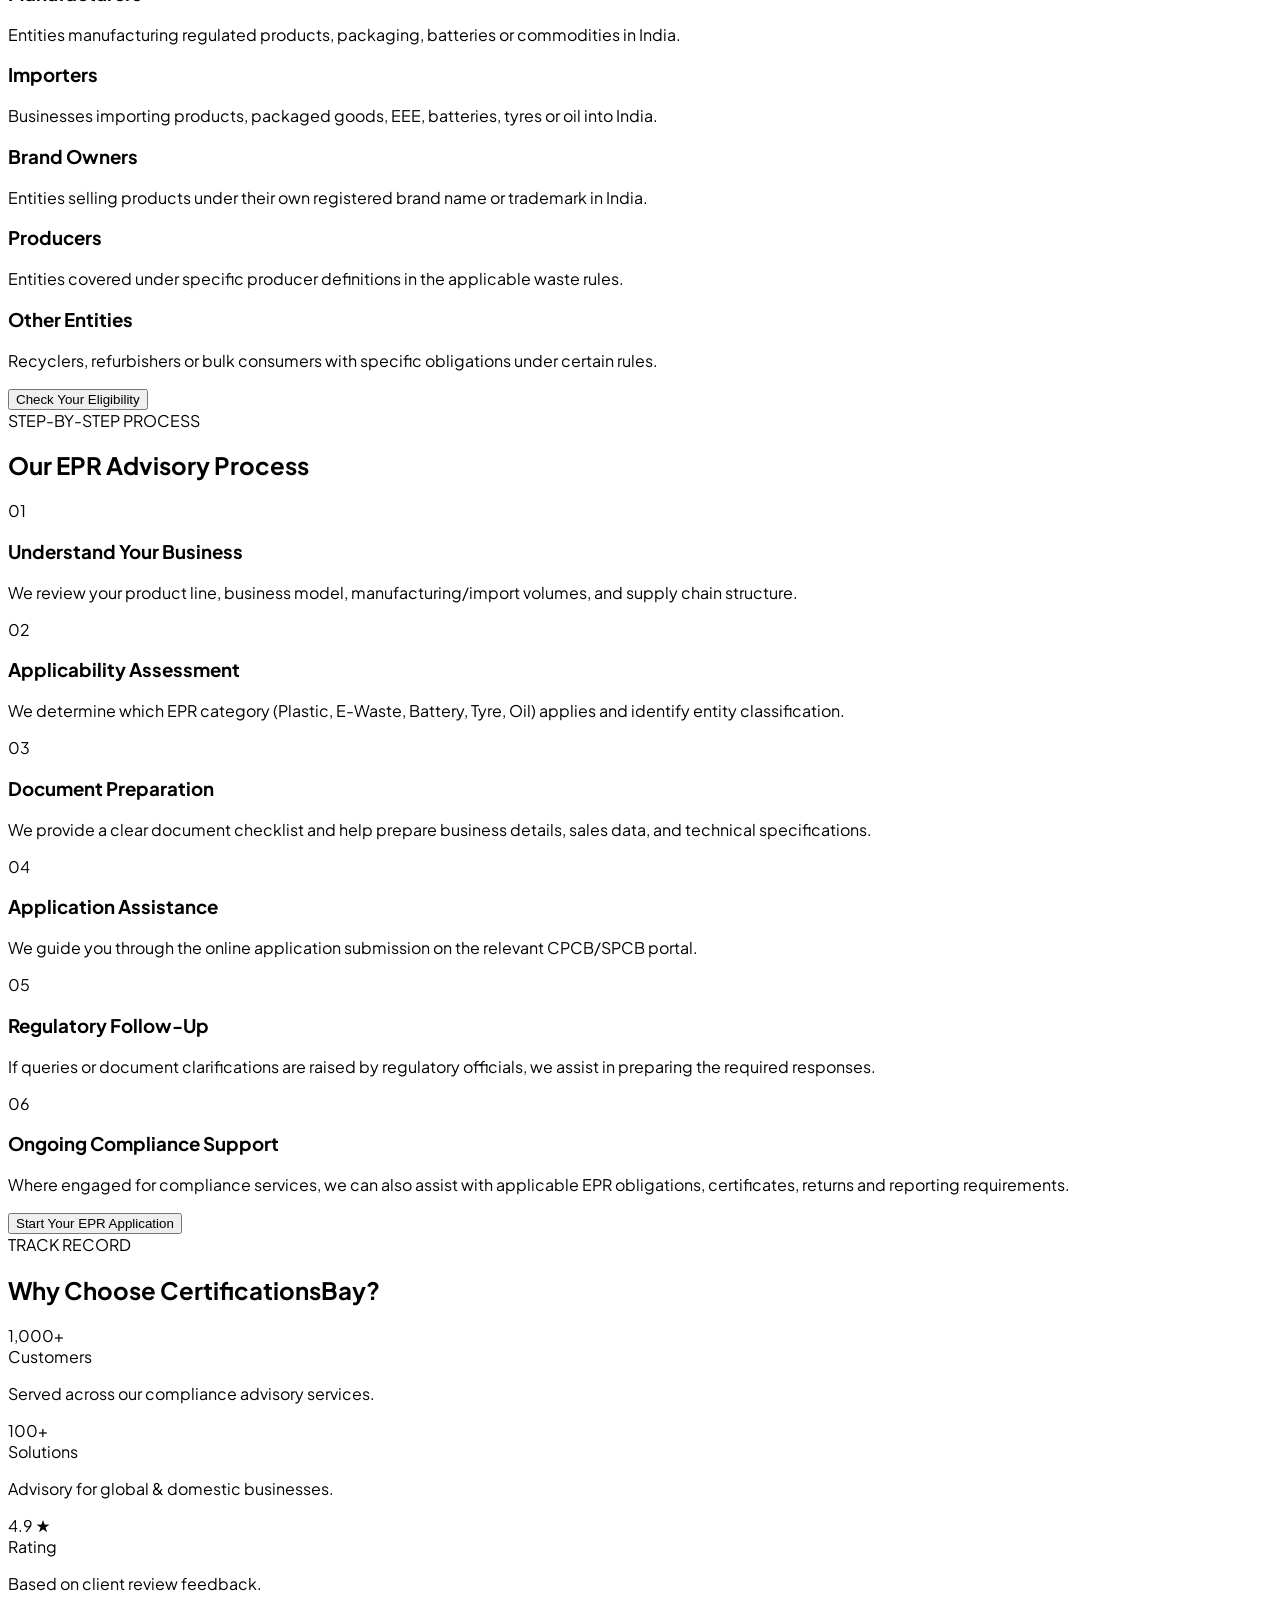
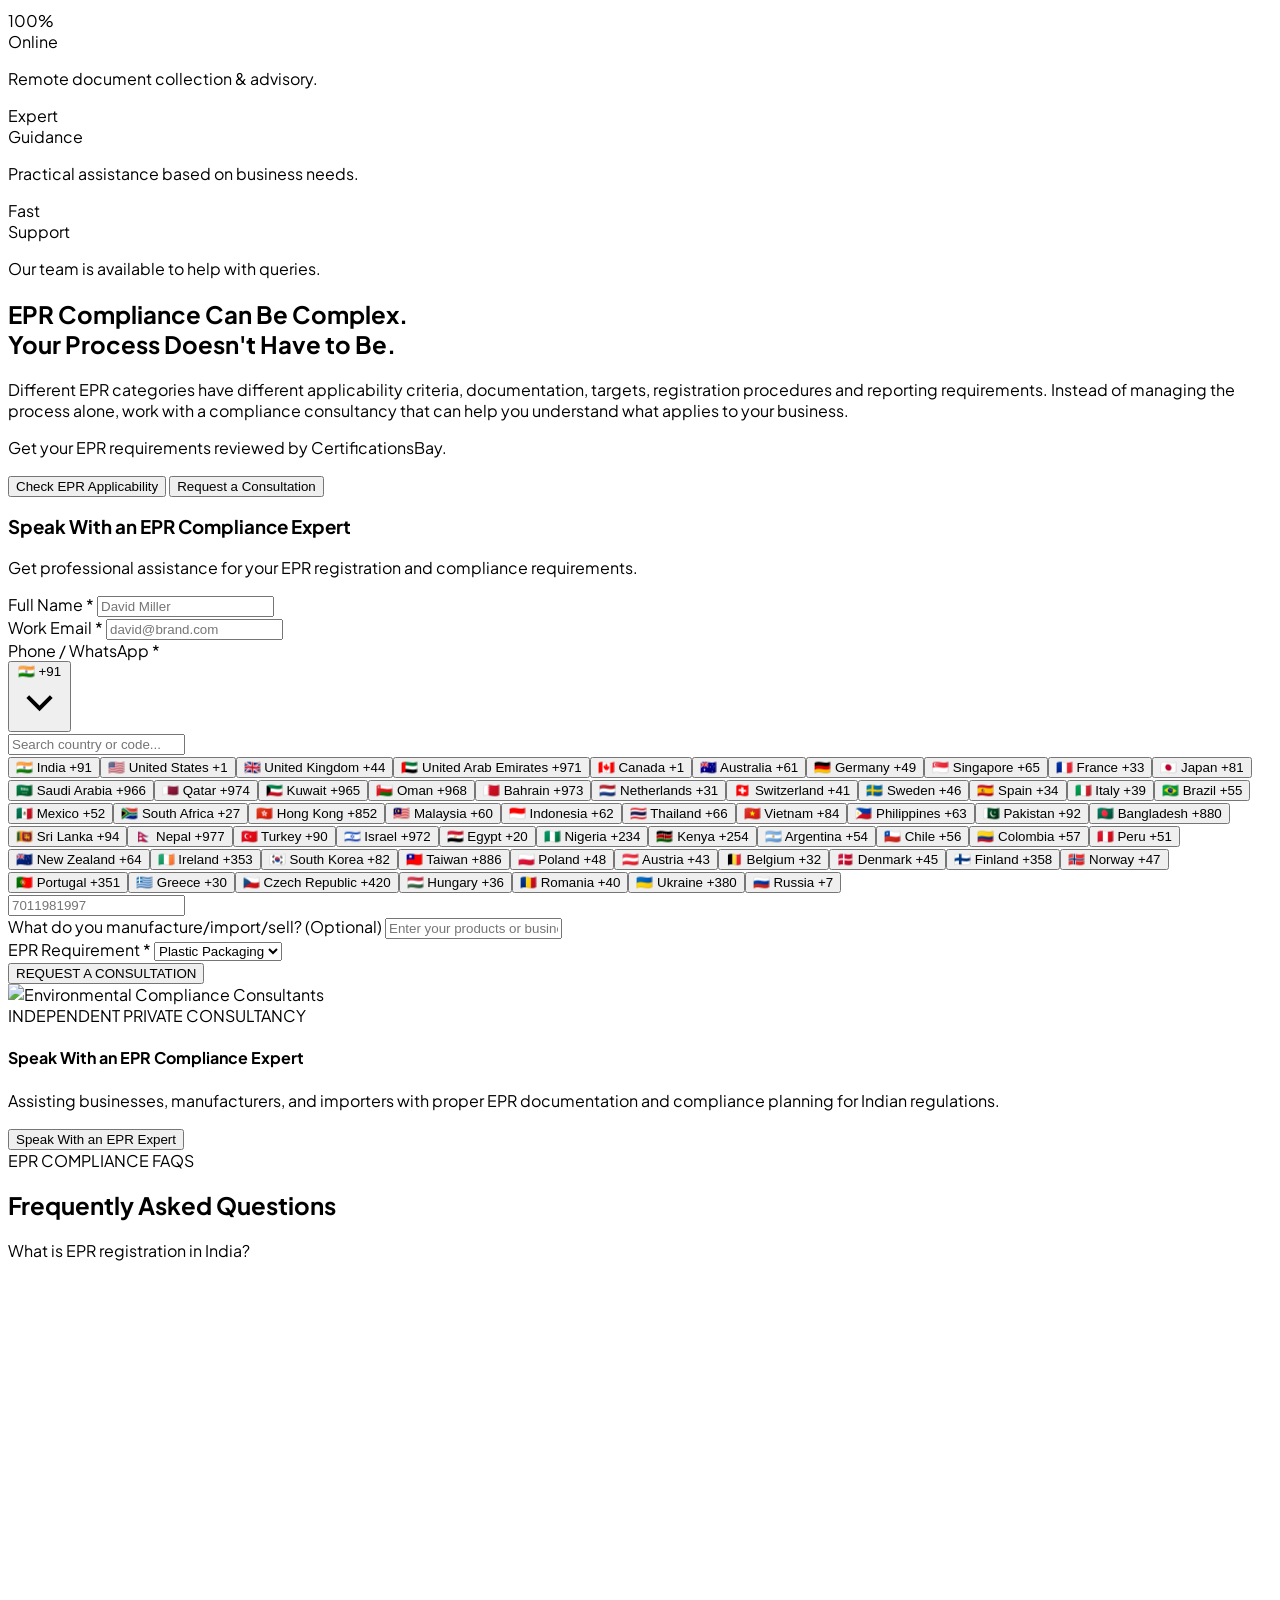
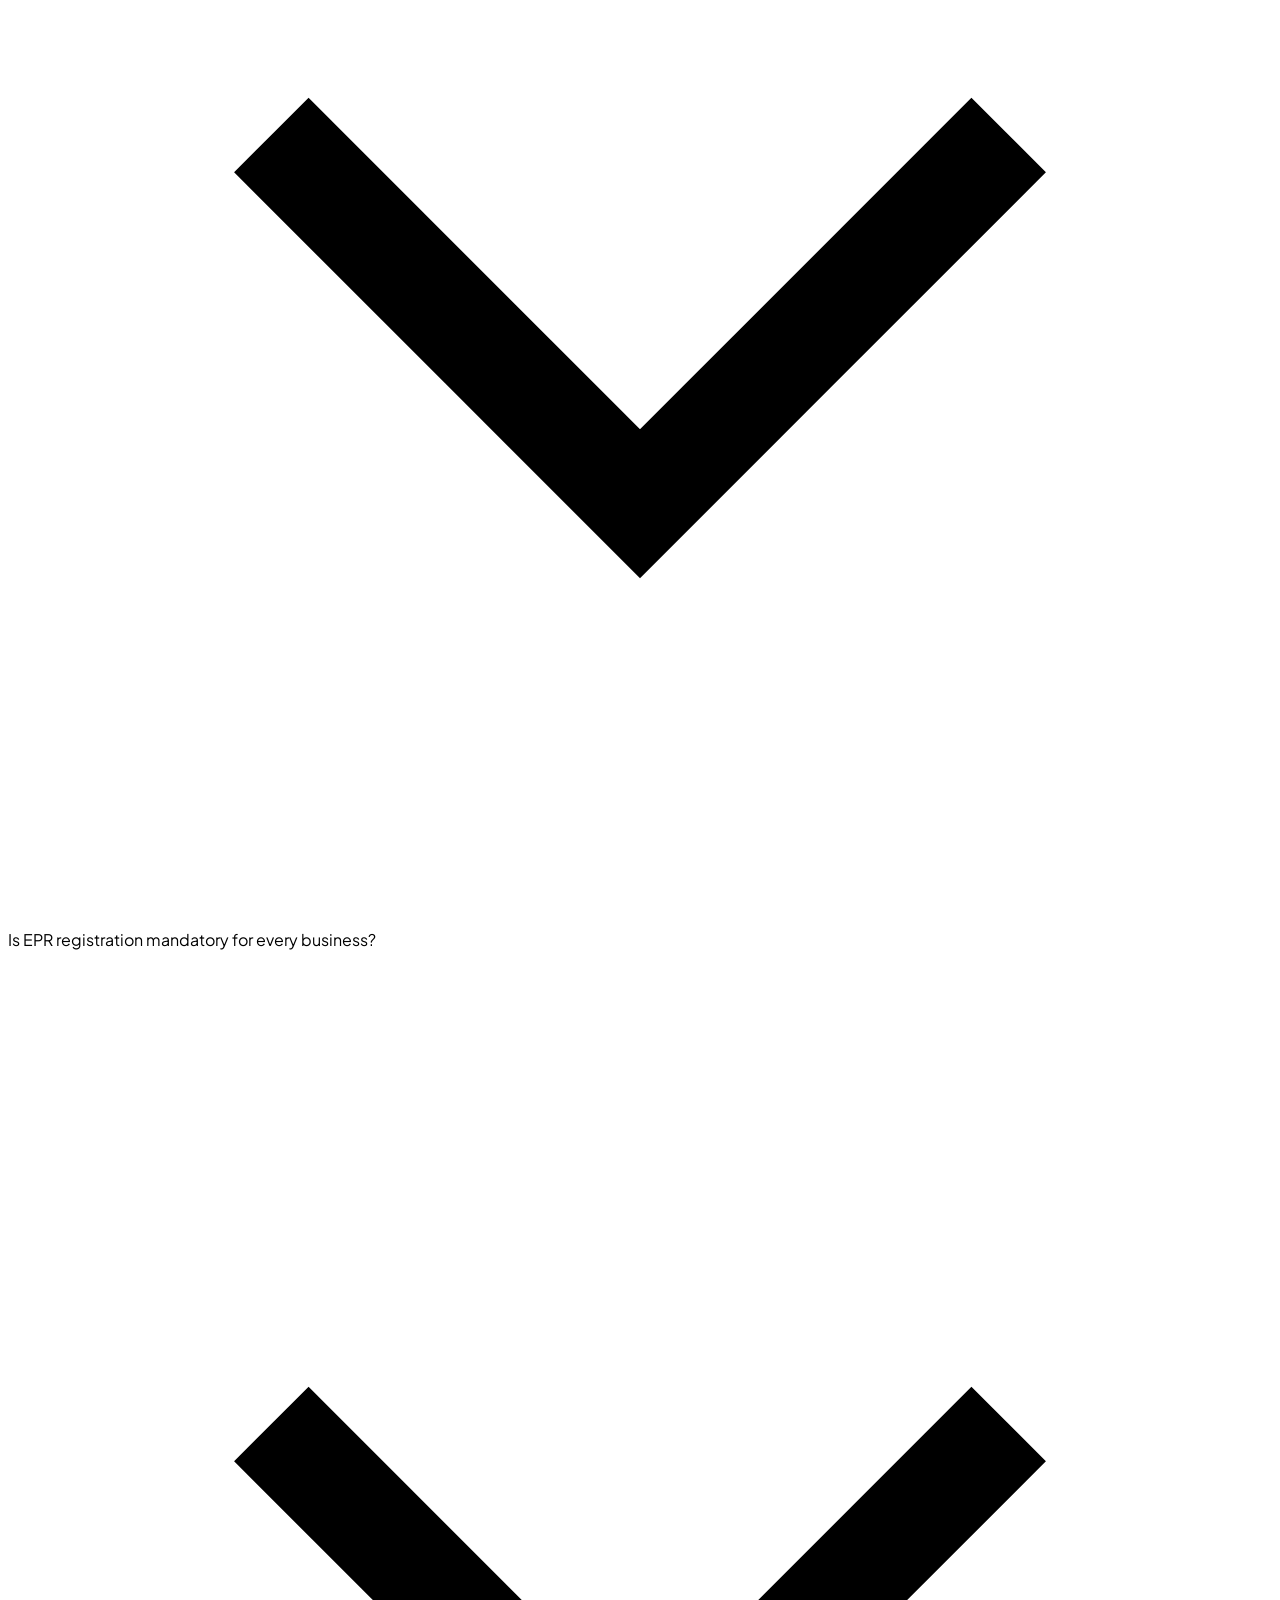
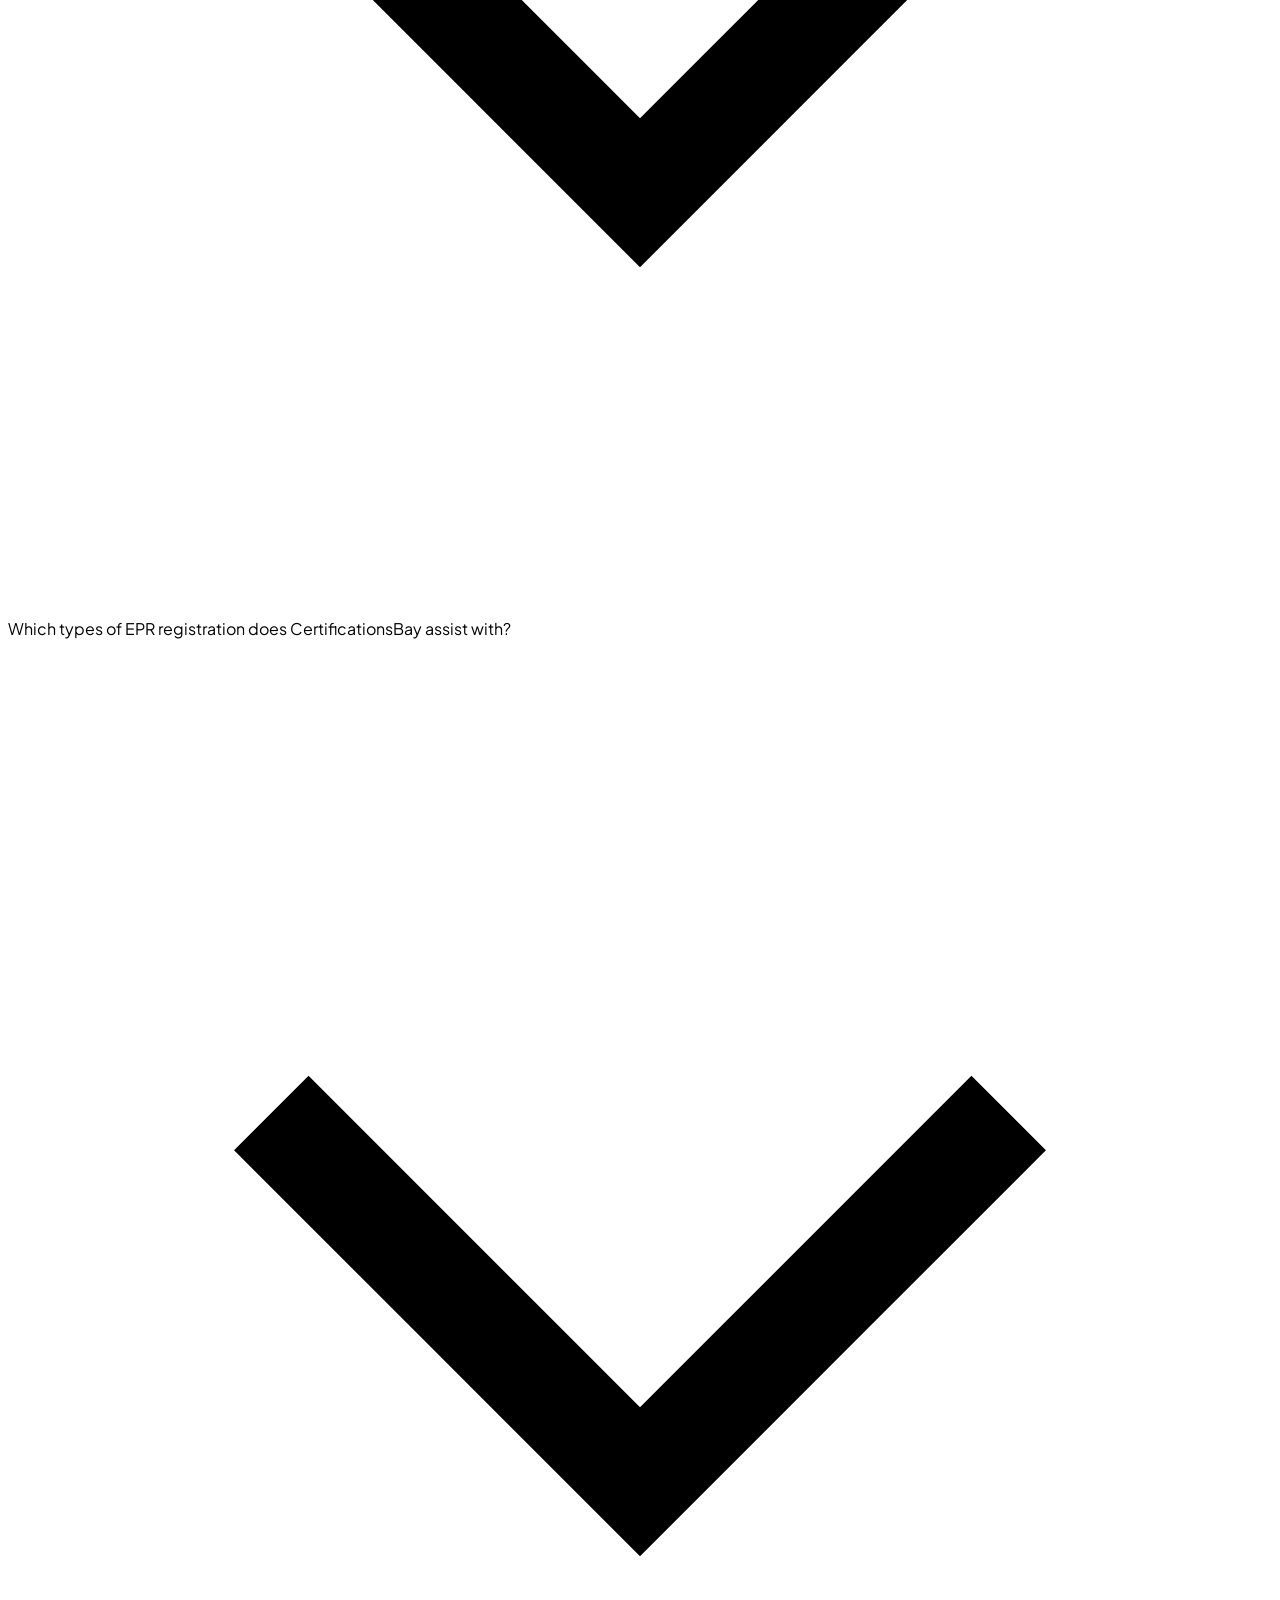
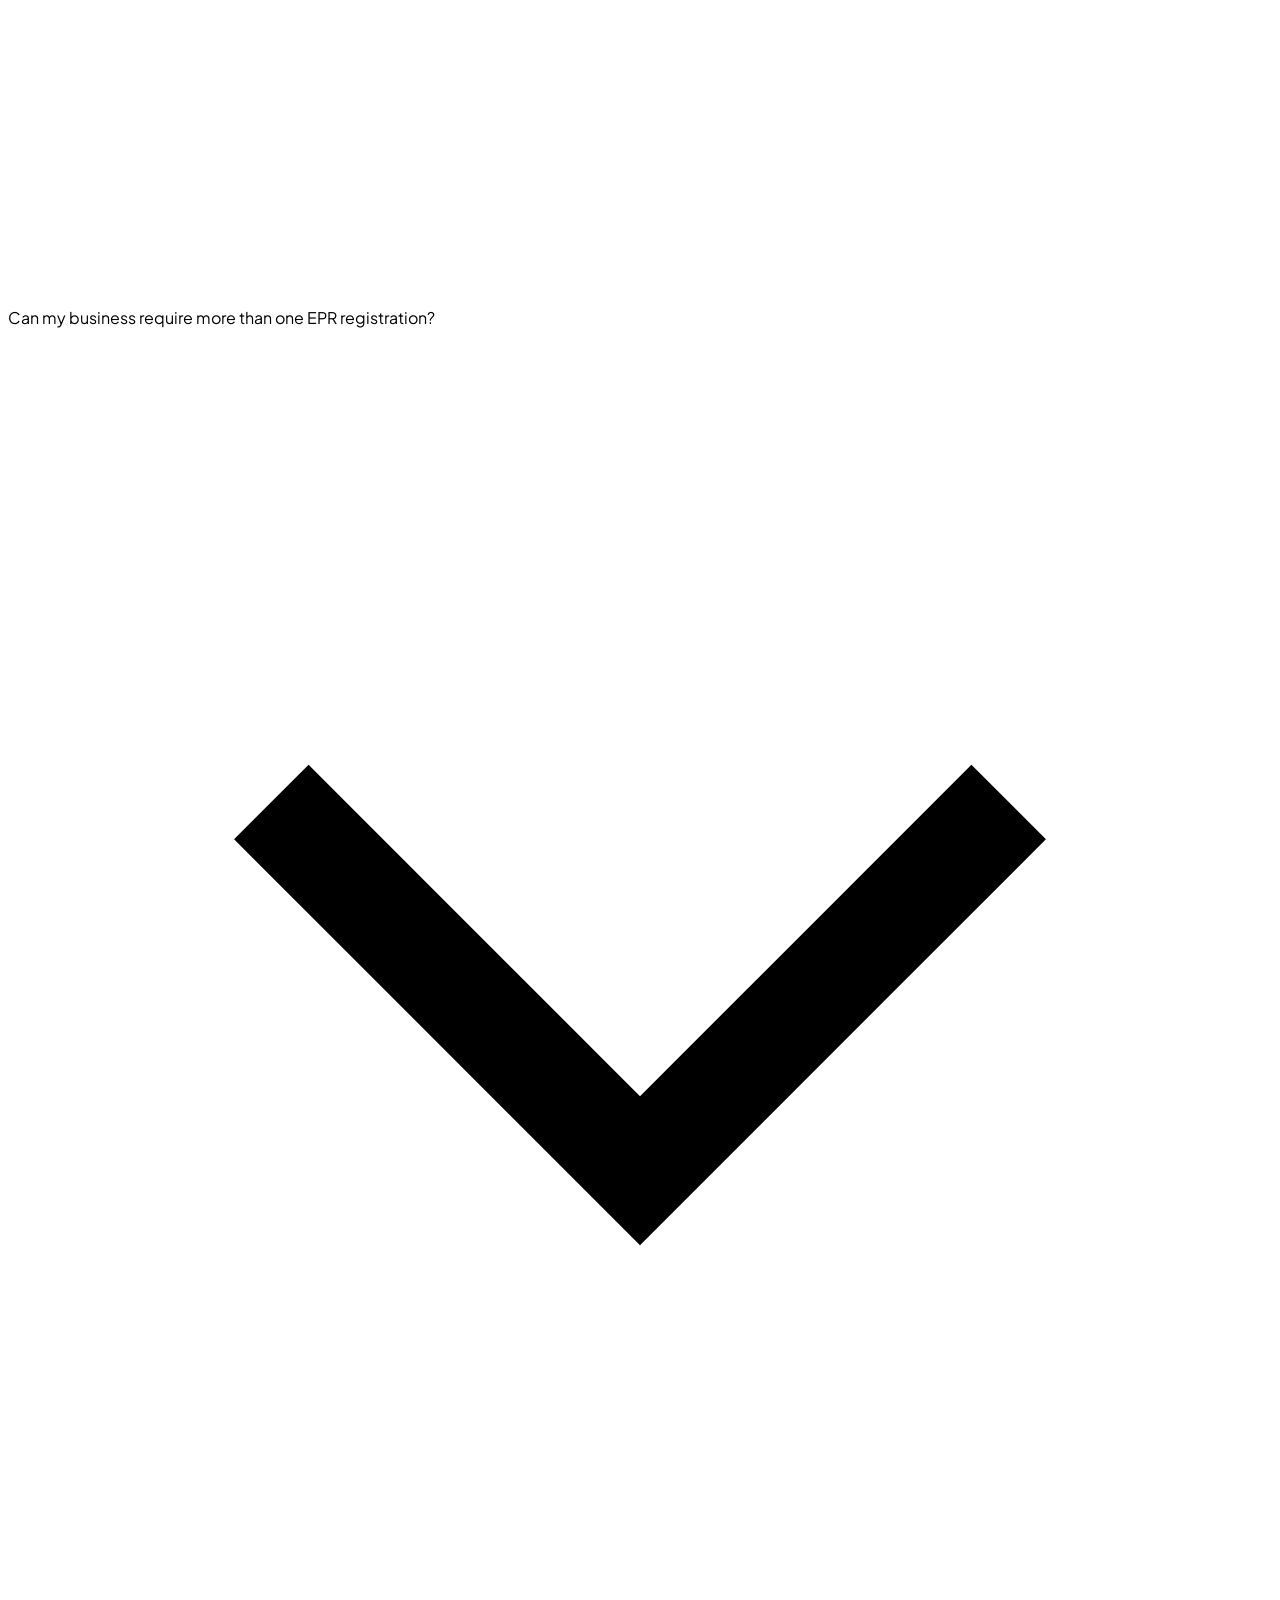
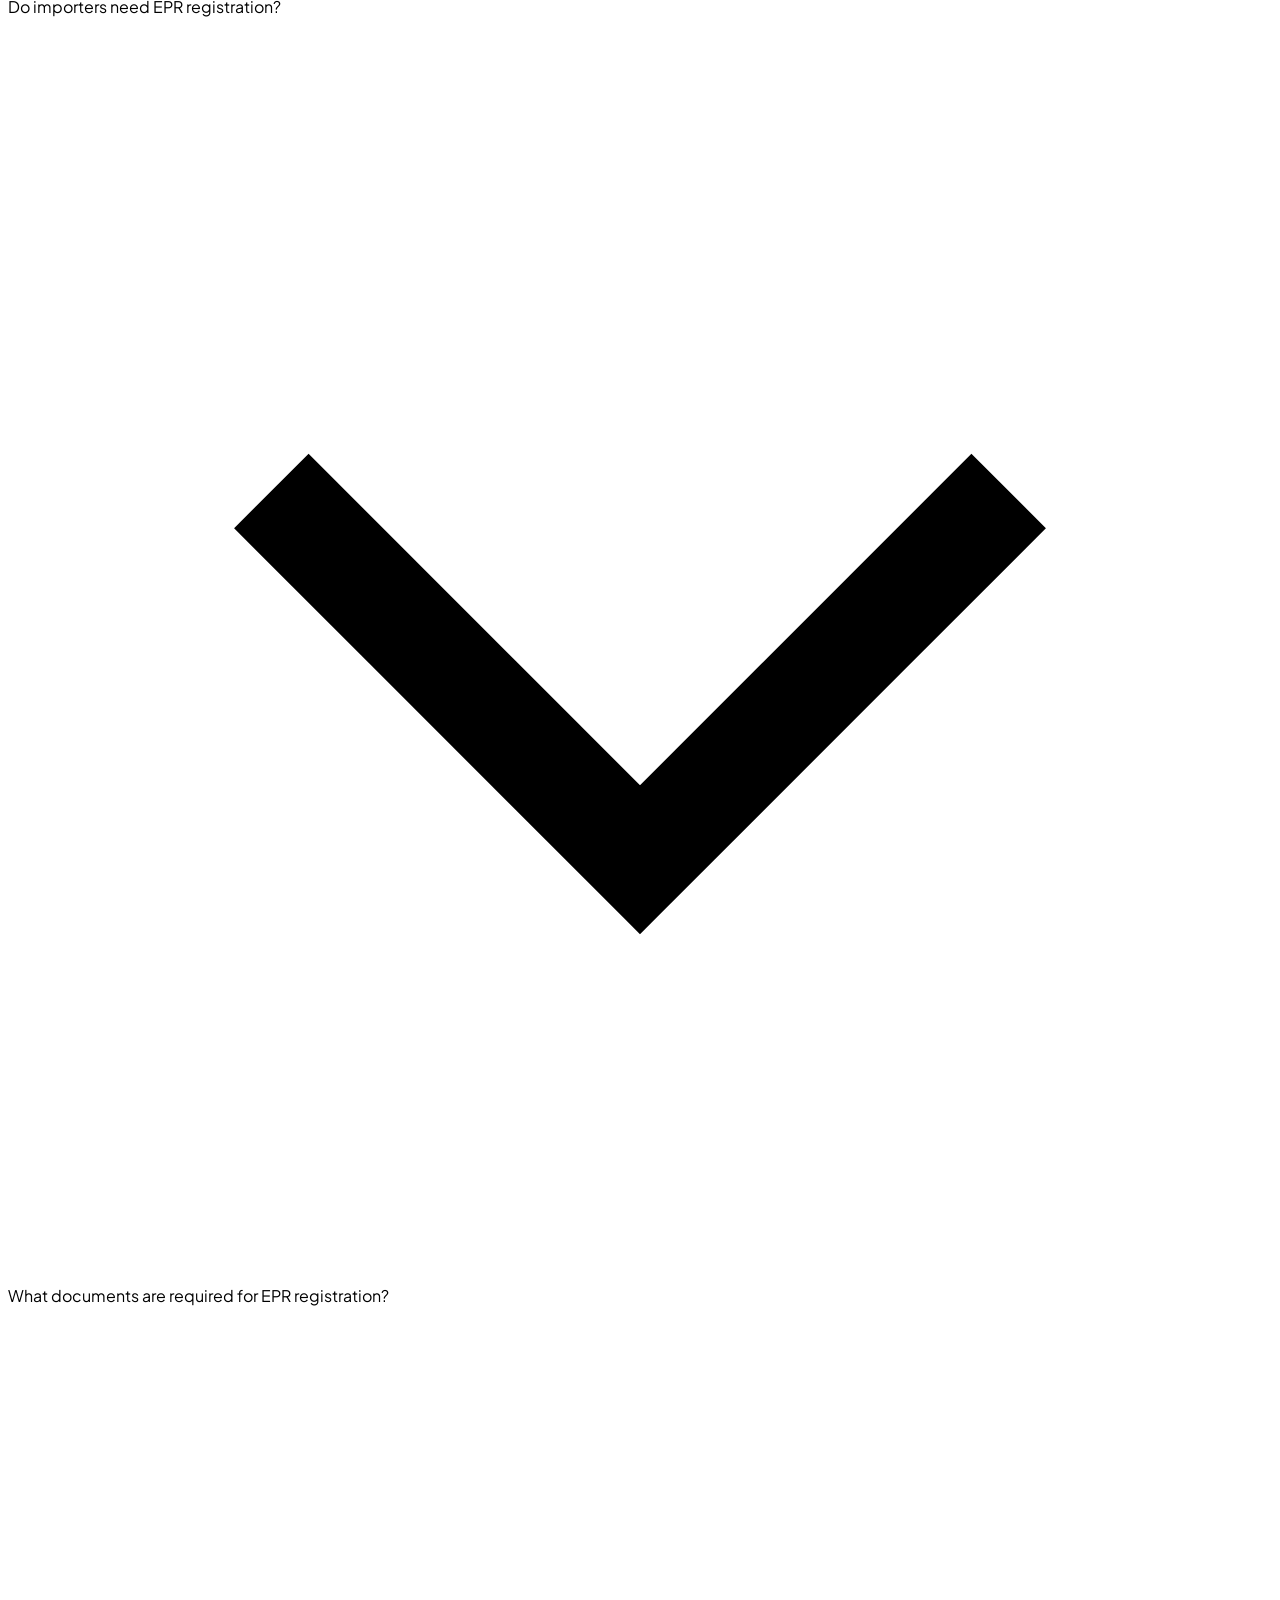
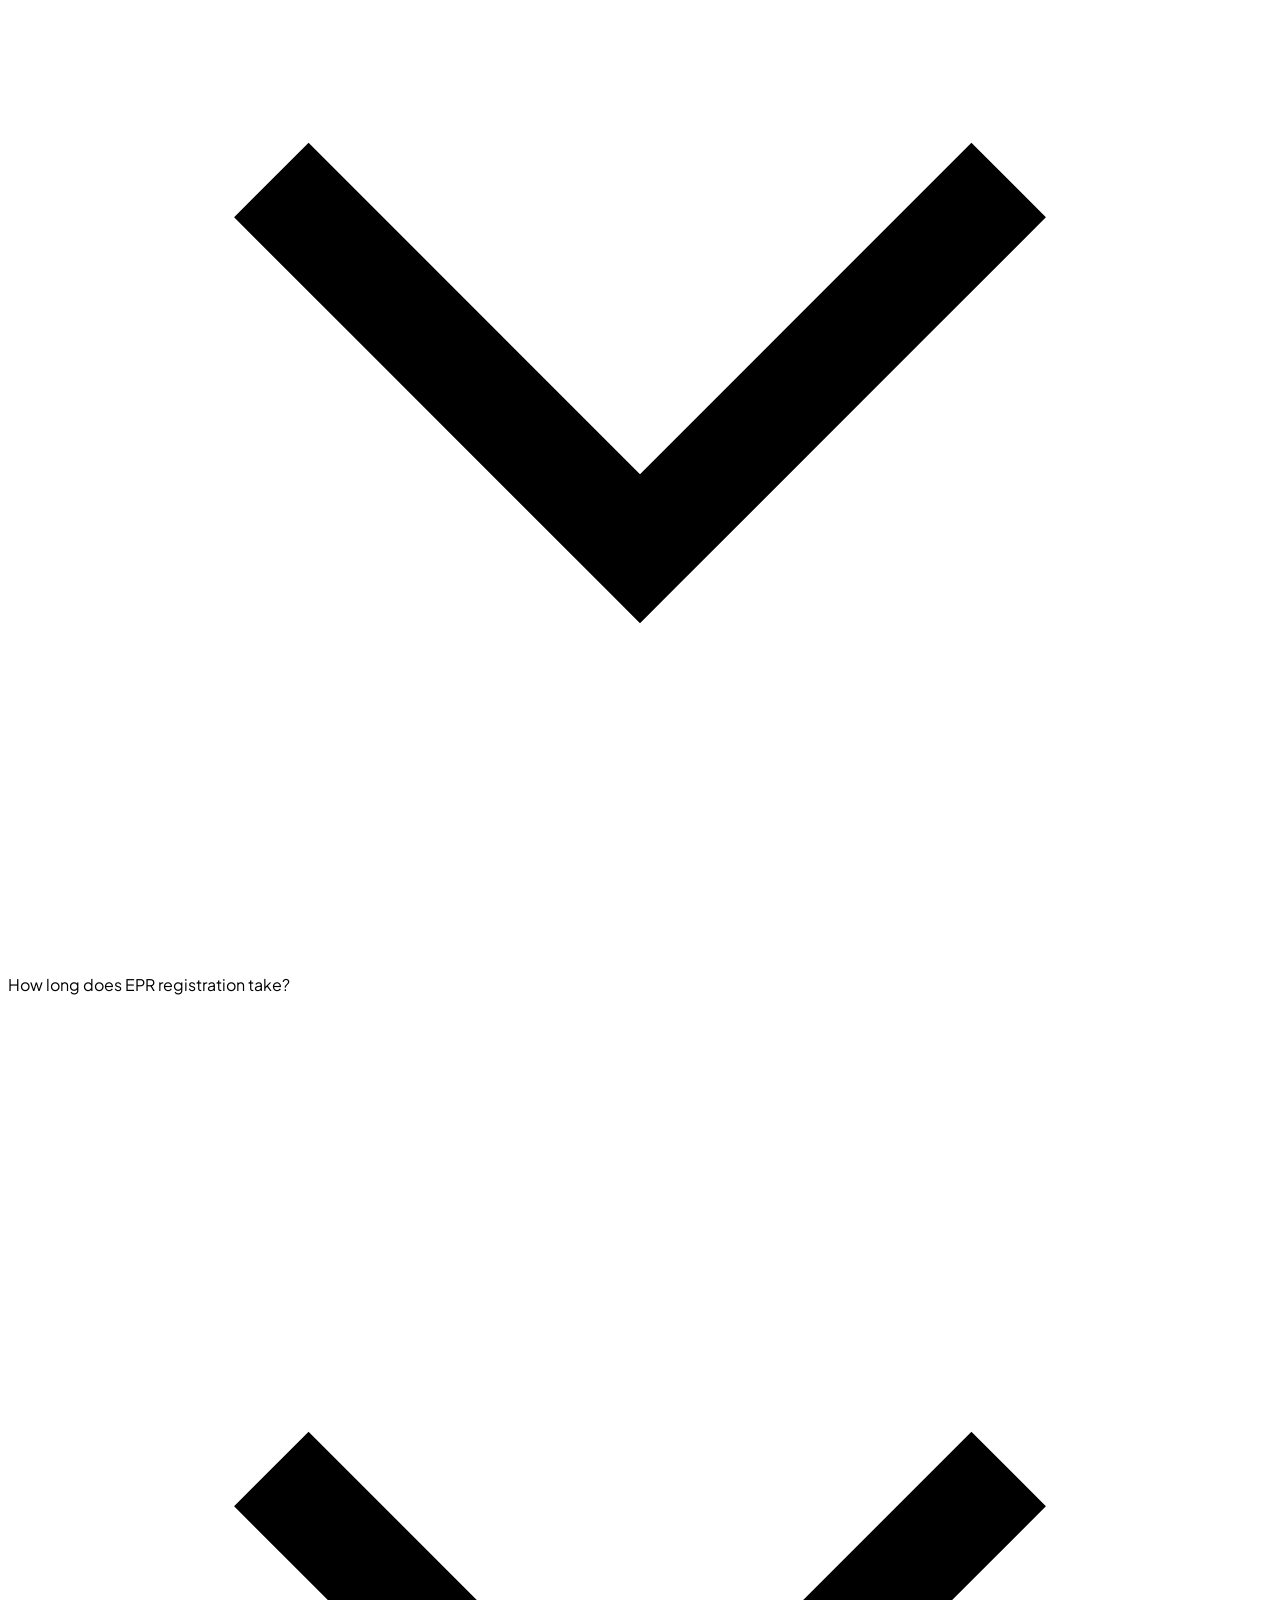
==== commit 5e594e19: "Remove disclaimers from hero sections across all pages so disclaimers reside strictly in the footers" ====
--- a/index.html
+++ b/index.html
@@ -113,11 +113,6 @@
               <button class="inline-flex items-center gap-2 bg-white/10 hover:bg-white/20 border border-white/20 text-white text-xs sm:text-sm font-bold px-6 py-3 rounded-full transition-colors uppercase tracking-wider open-modal-btn cursor-pointer" data-entity="Talk to an EPR Expert">
                 Talk to an EPR Expert
               </button>
-            </div>
-
-            <!-- Independent Consultancy Disclaimer -->
-            <div class="pt-4 border-t border-white/10 text-[11px] text-white/60 leading-normal max-w-xl">
-              CertificationsBay is an independent private consultancy and is not affiliated with or endorsed by CPCB, MoEFCC or any government authority.
             </div>
 
           </div>
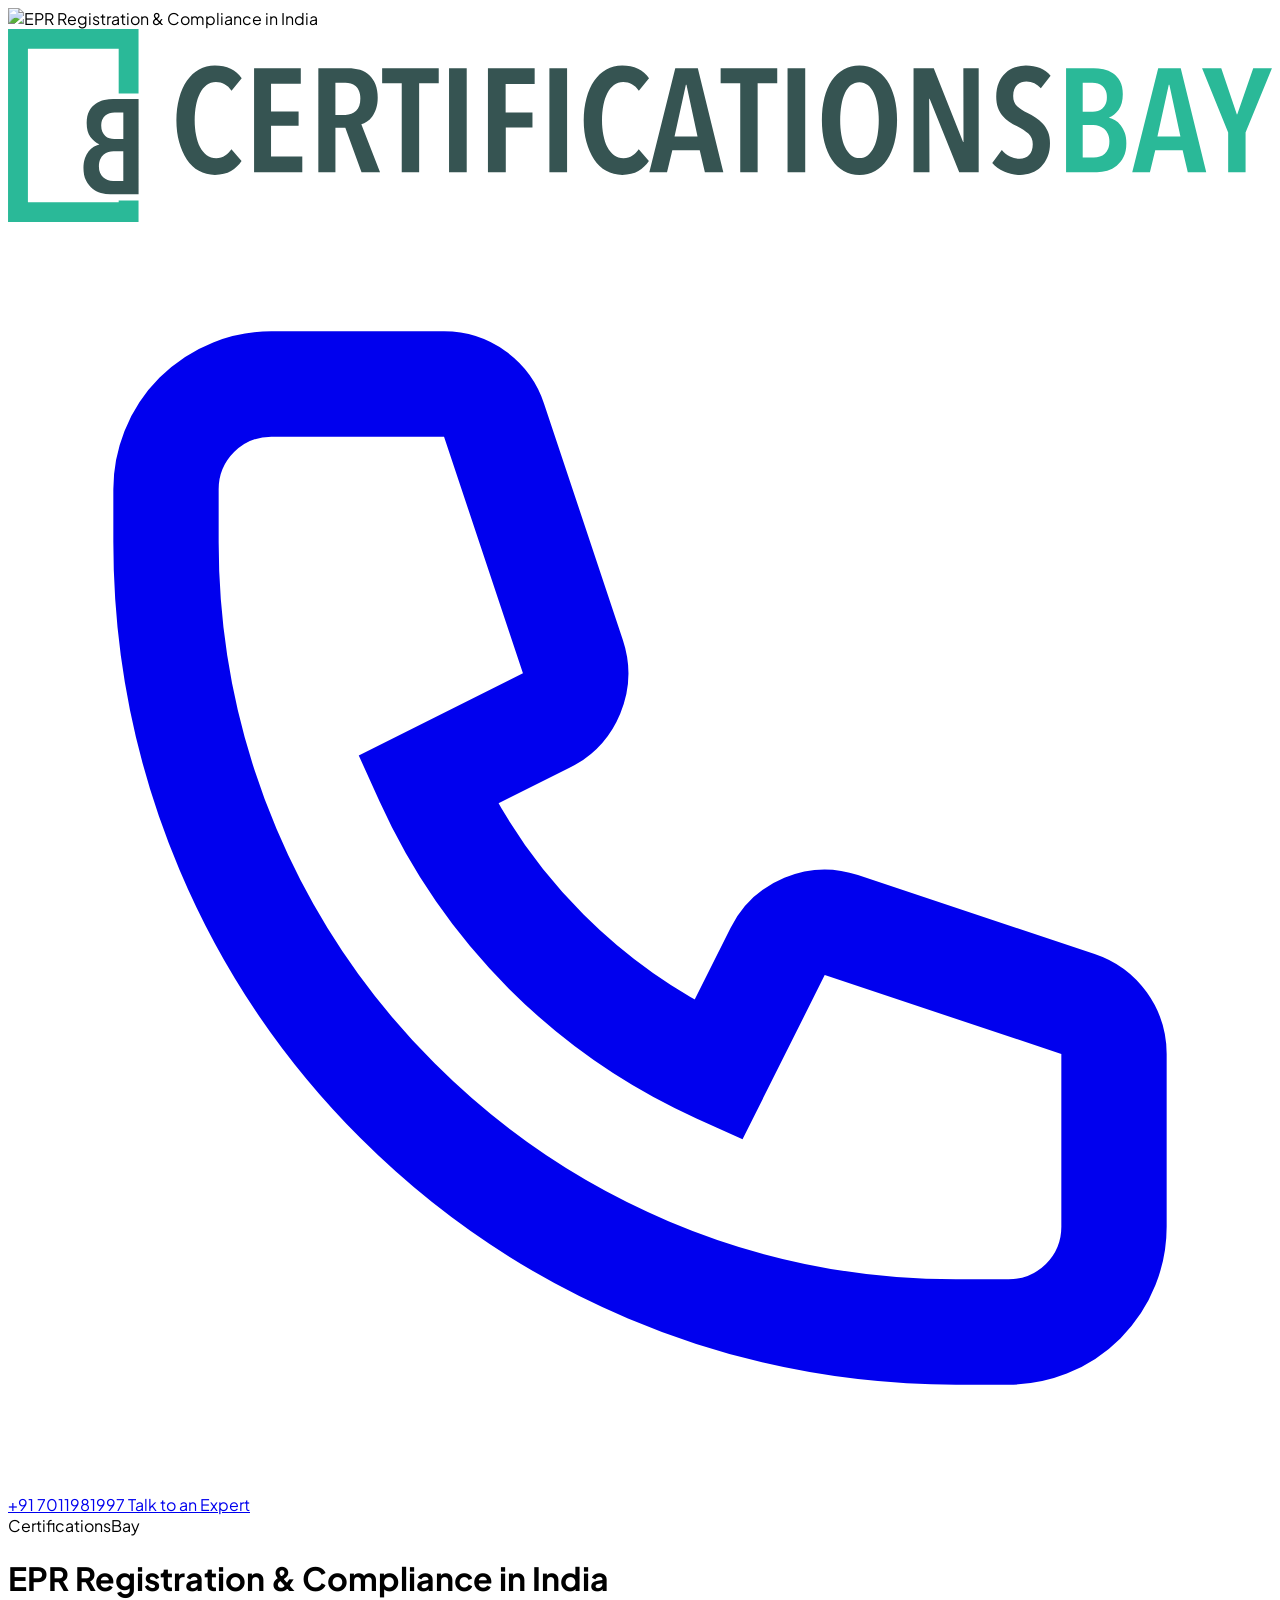
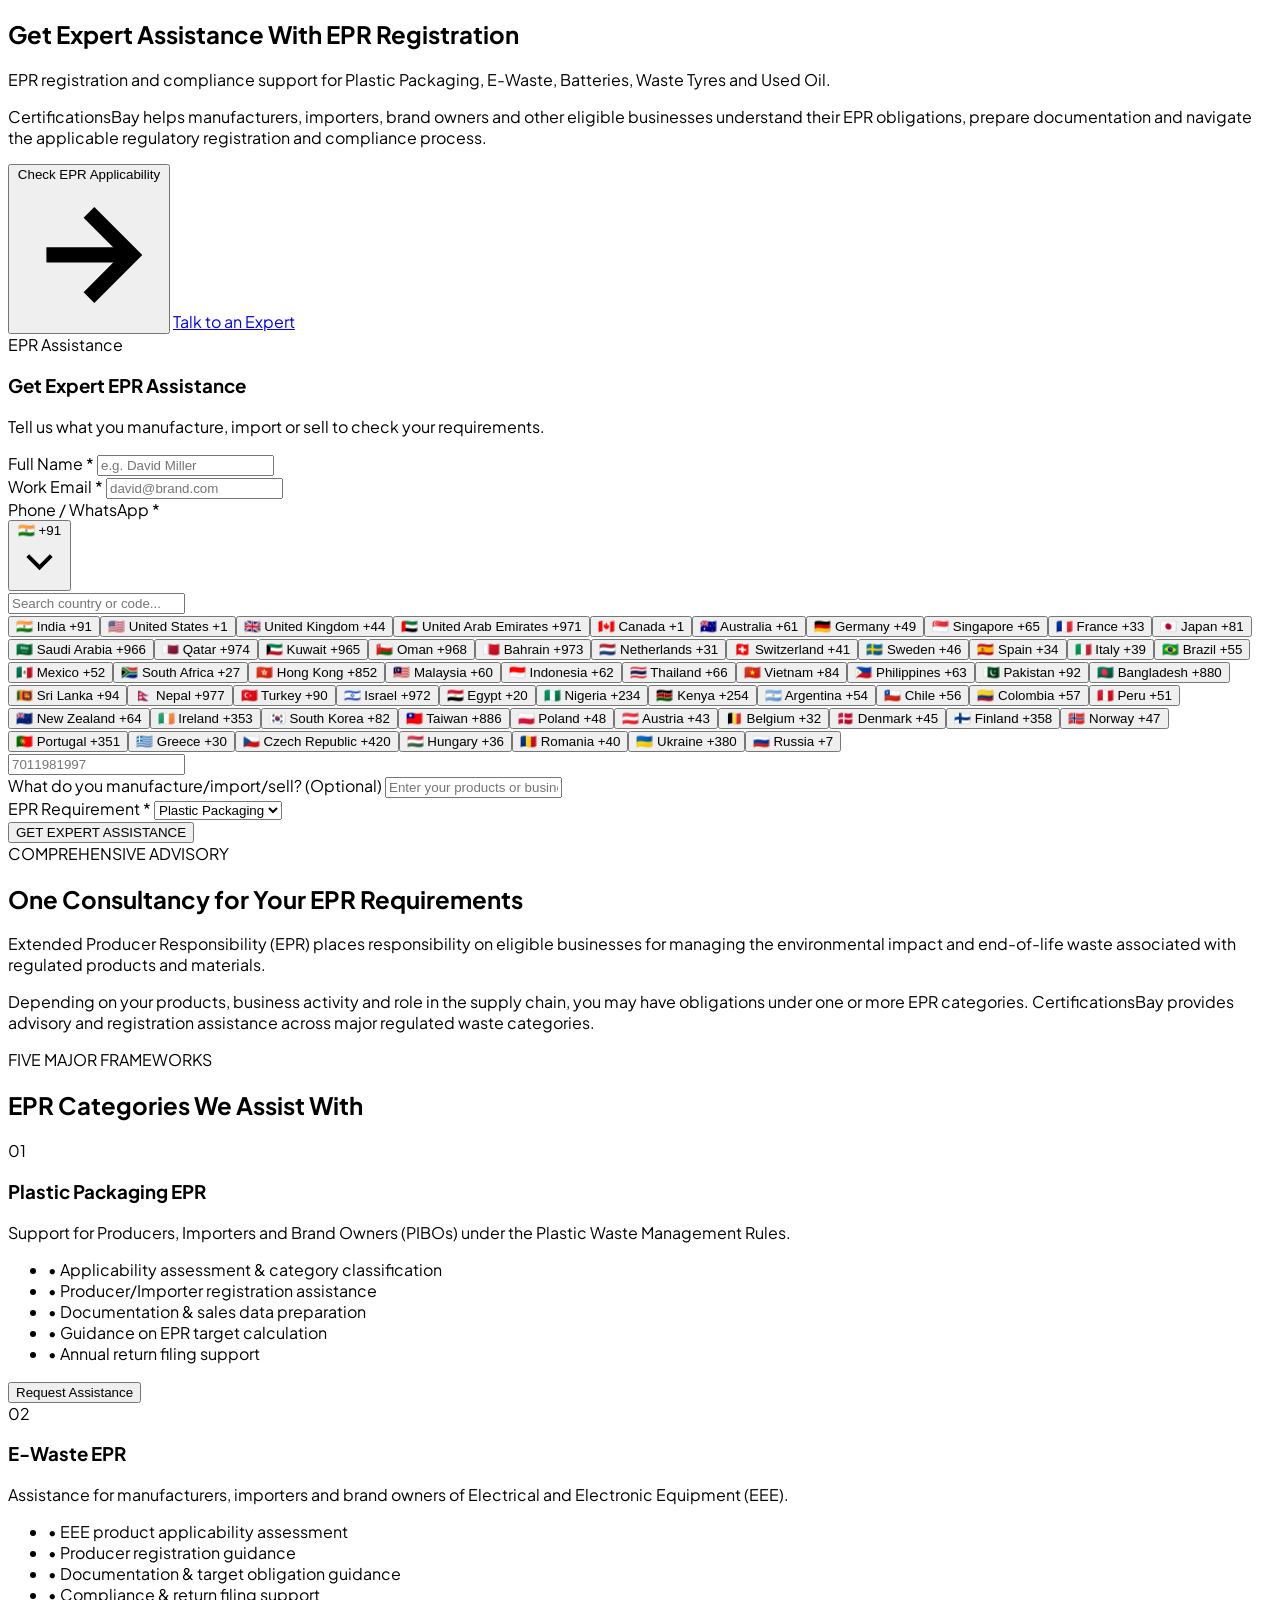
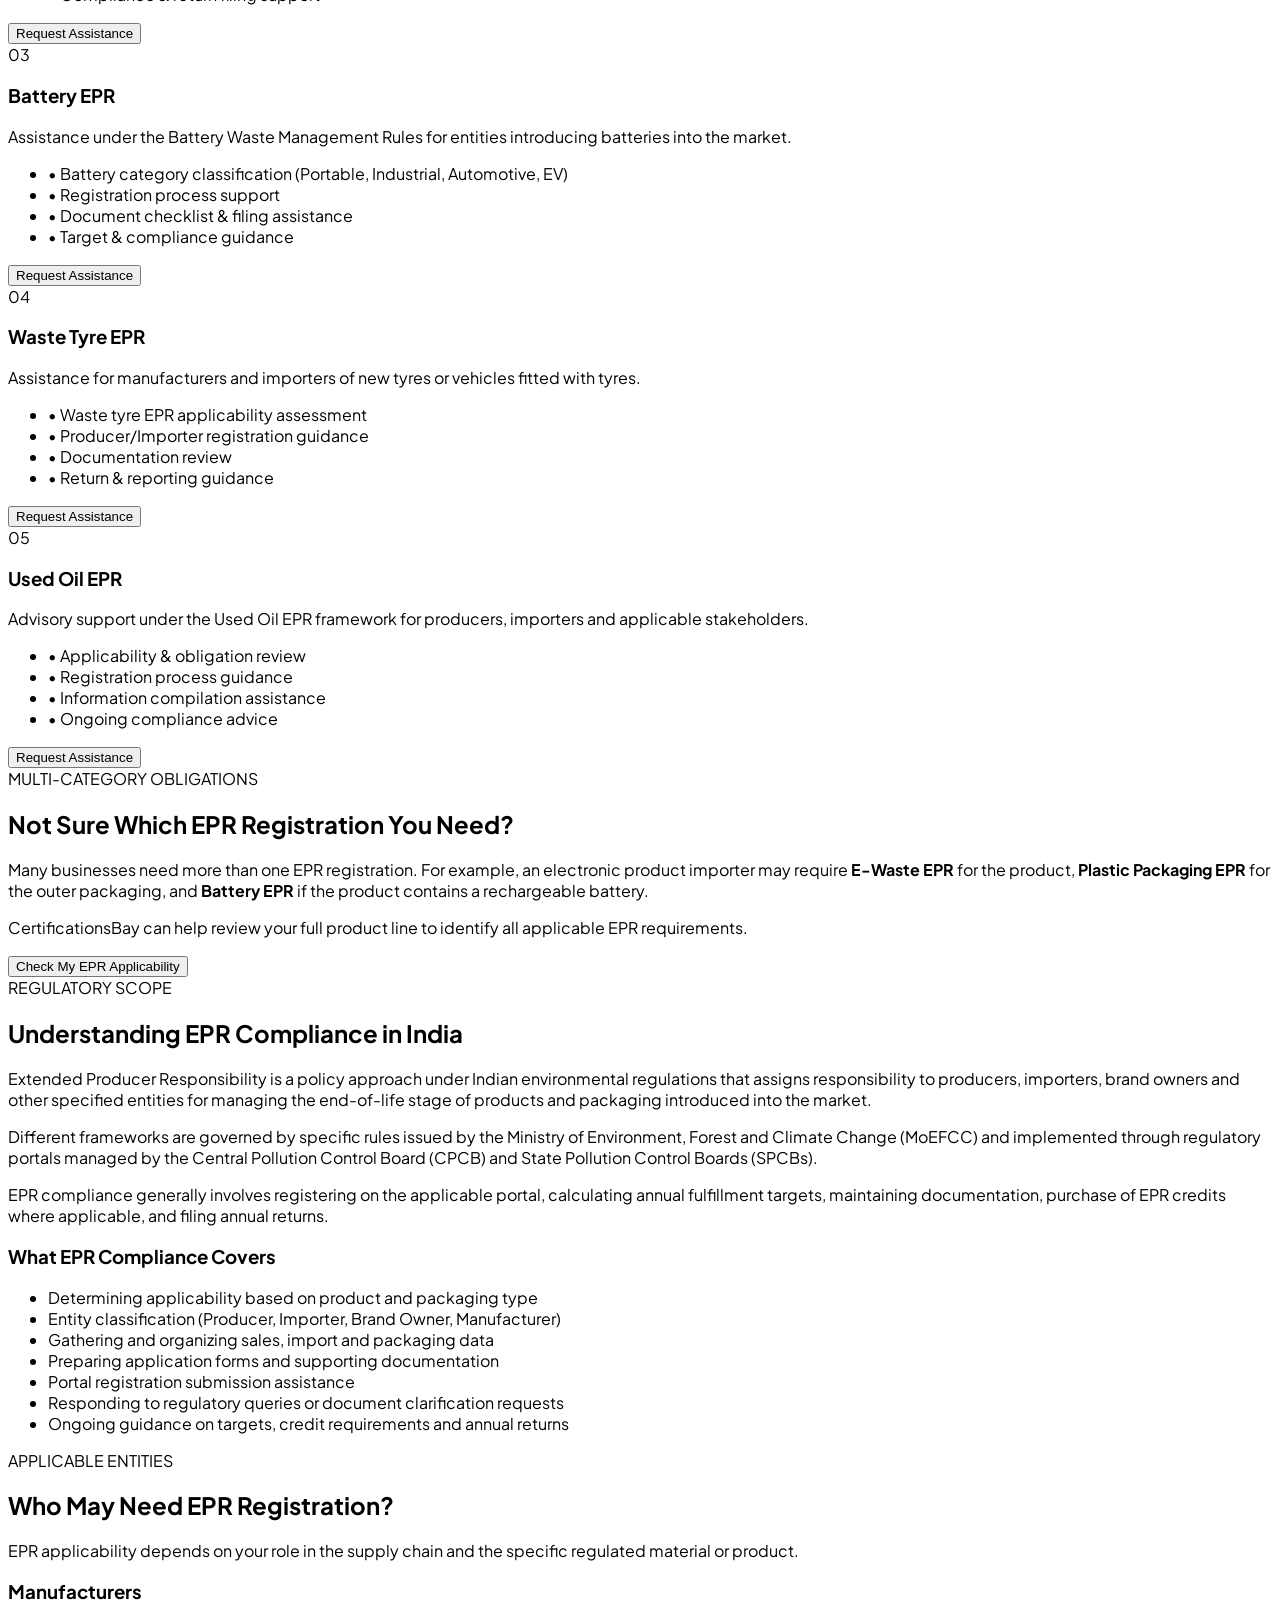
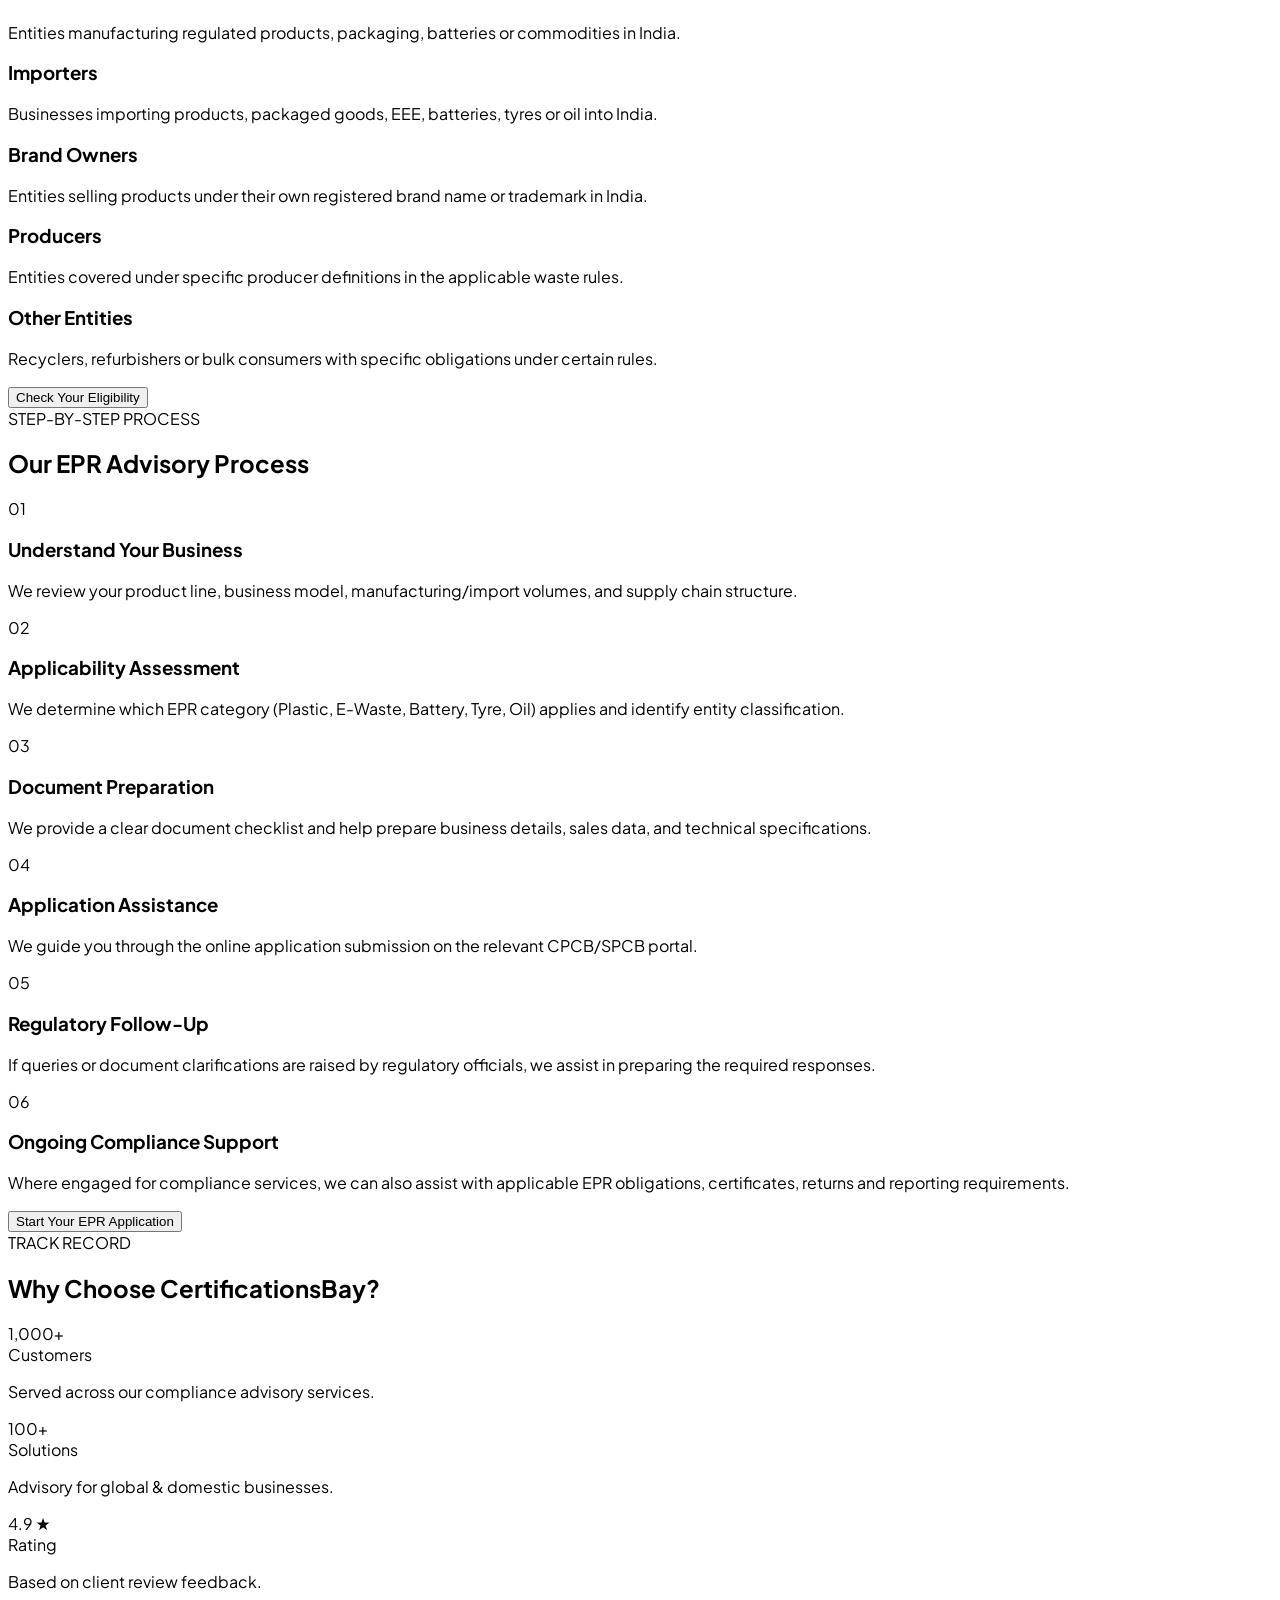
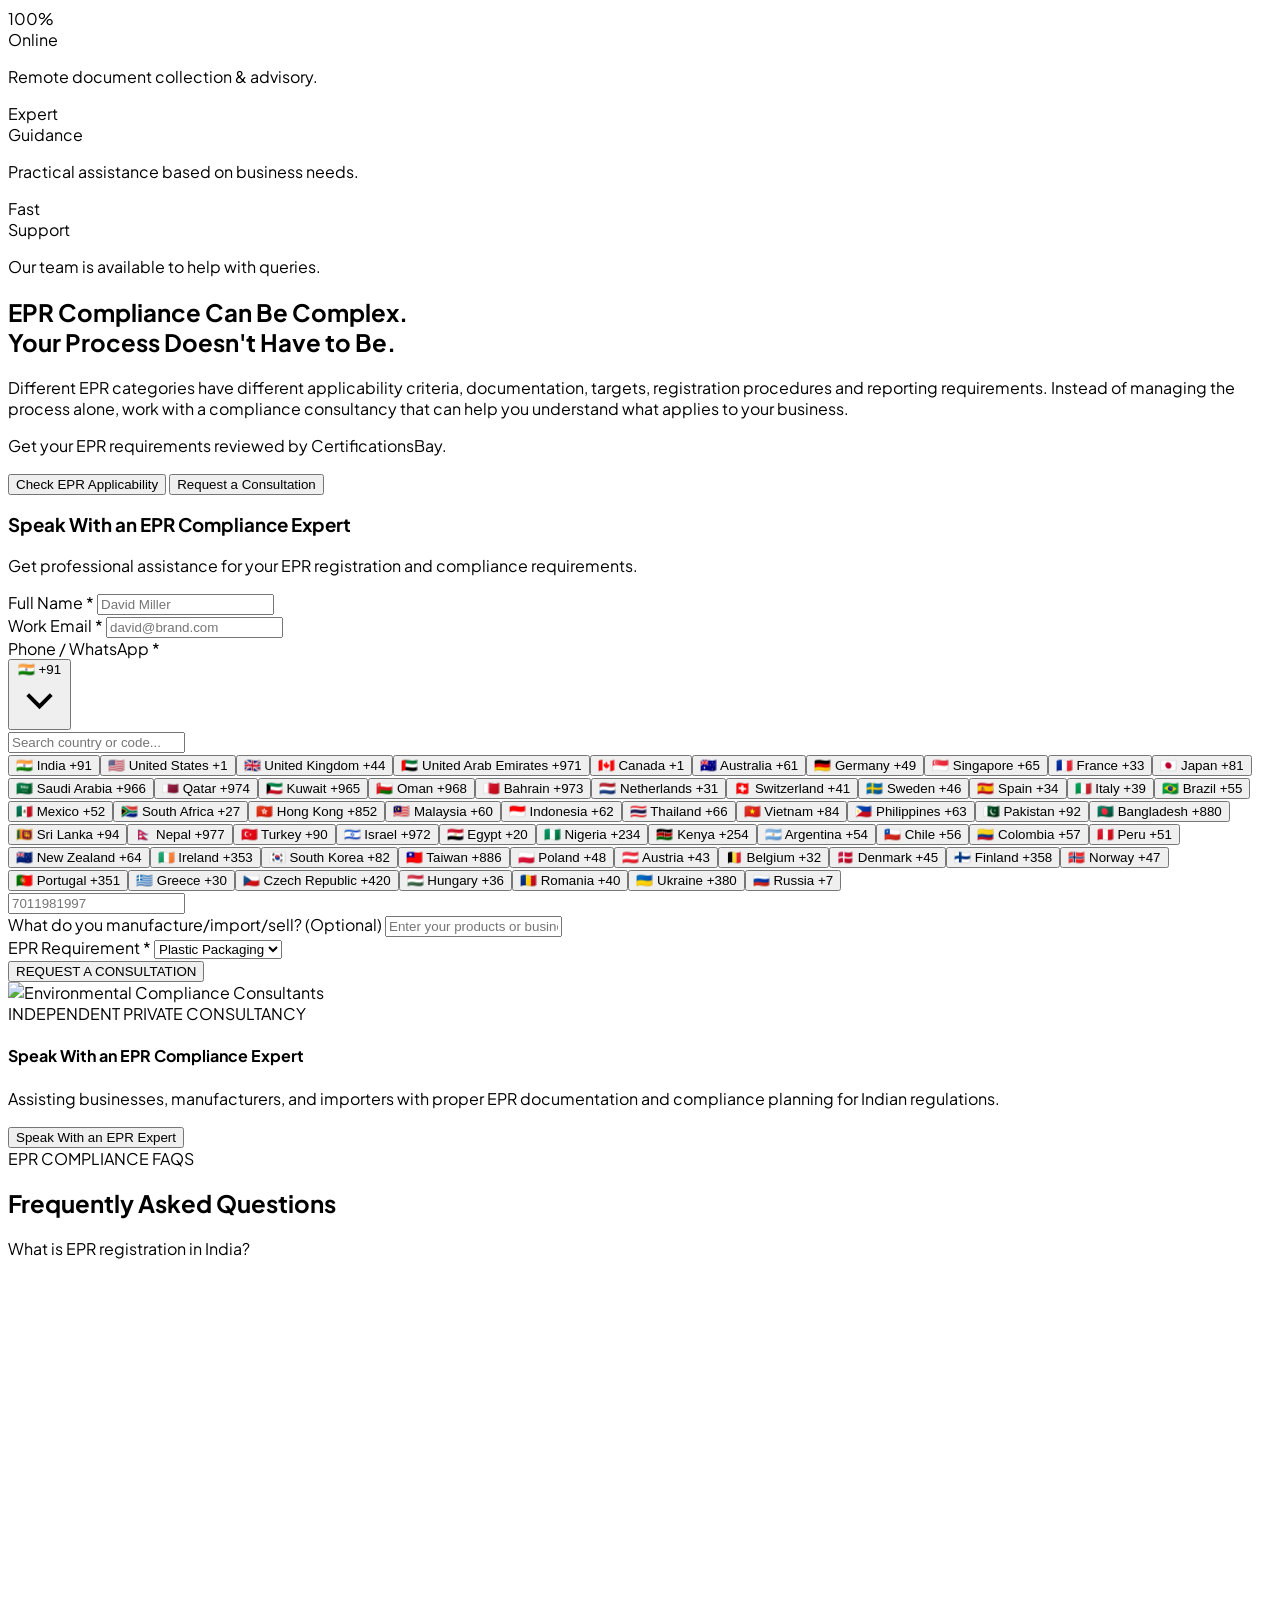
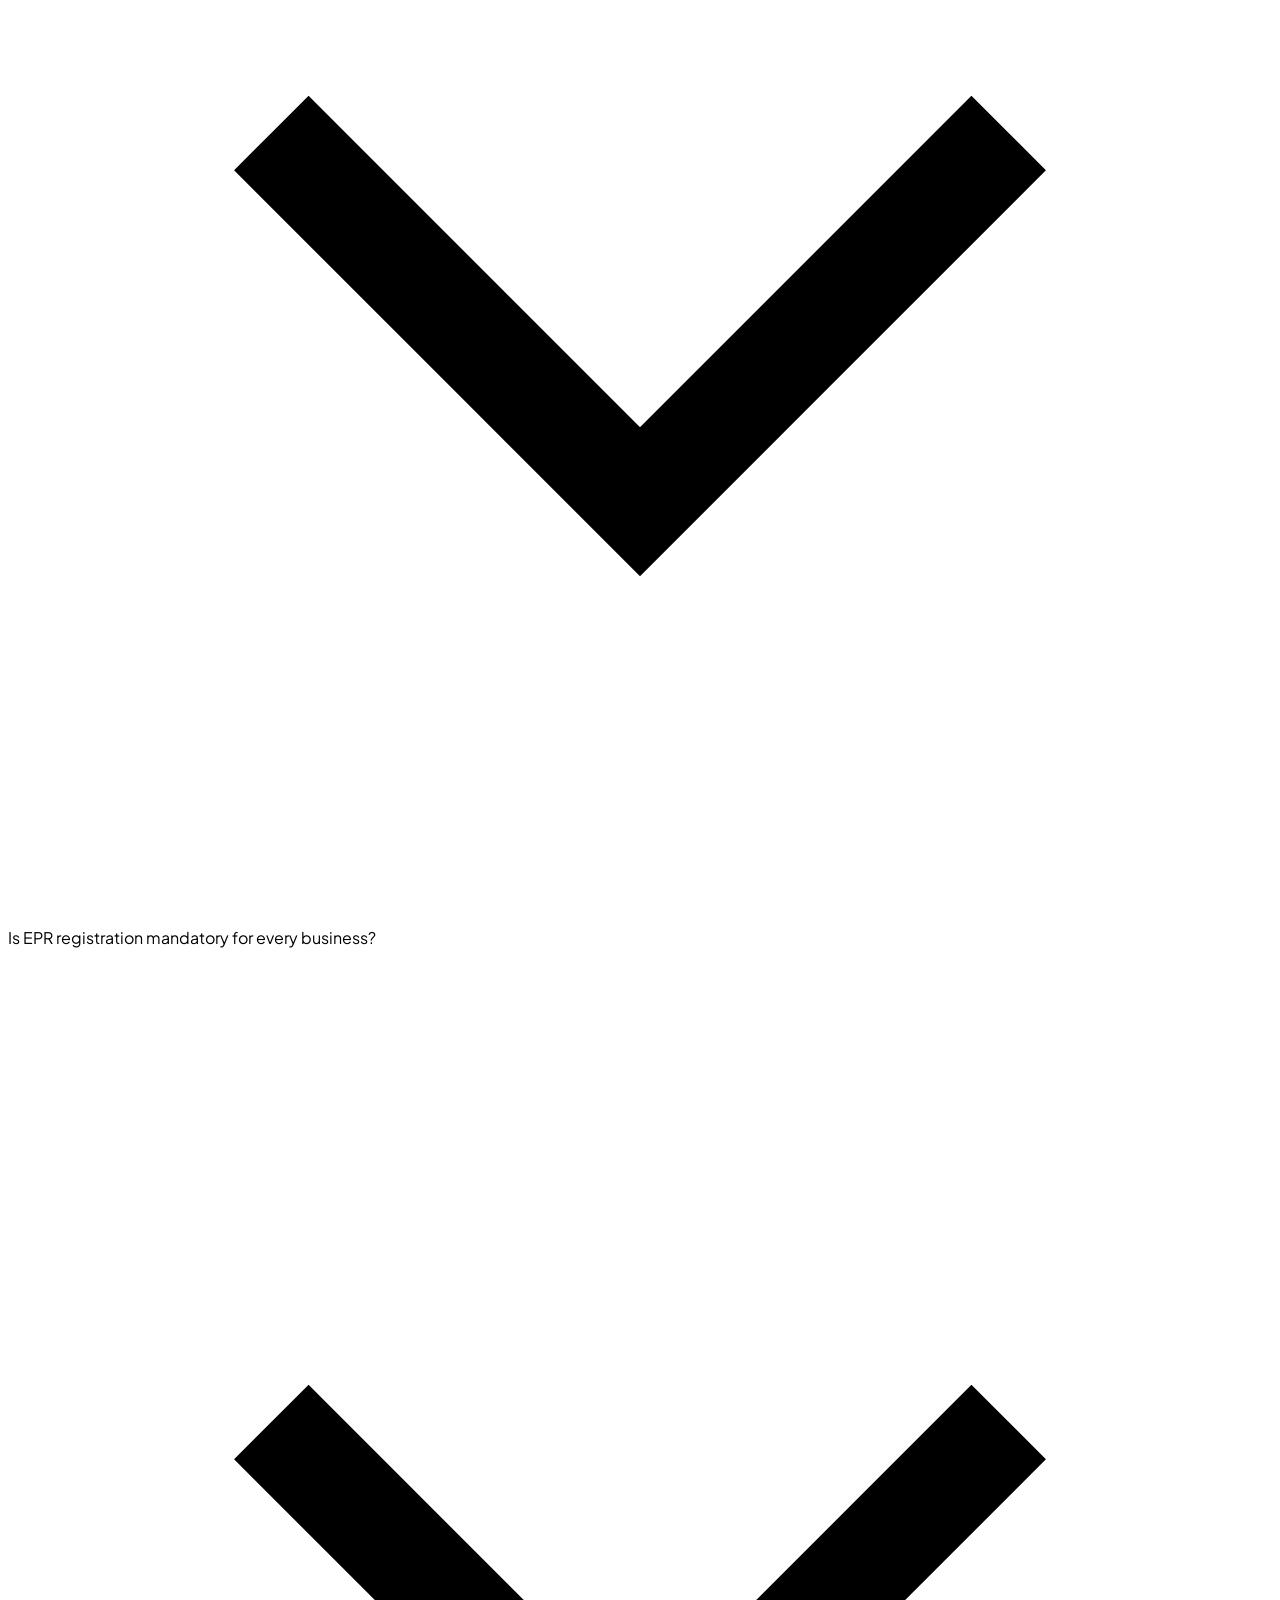
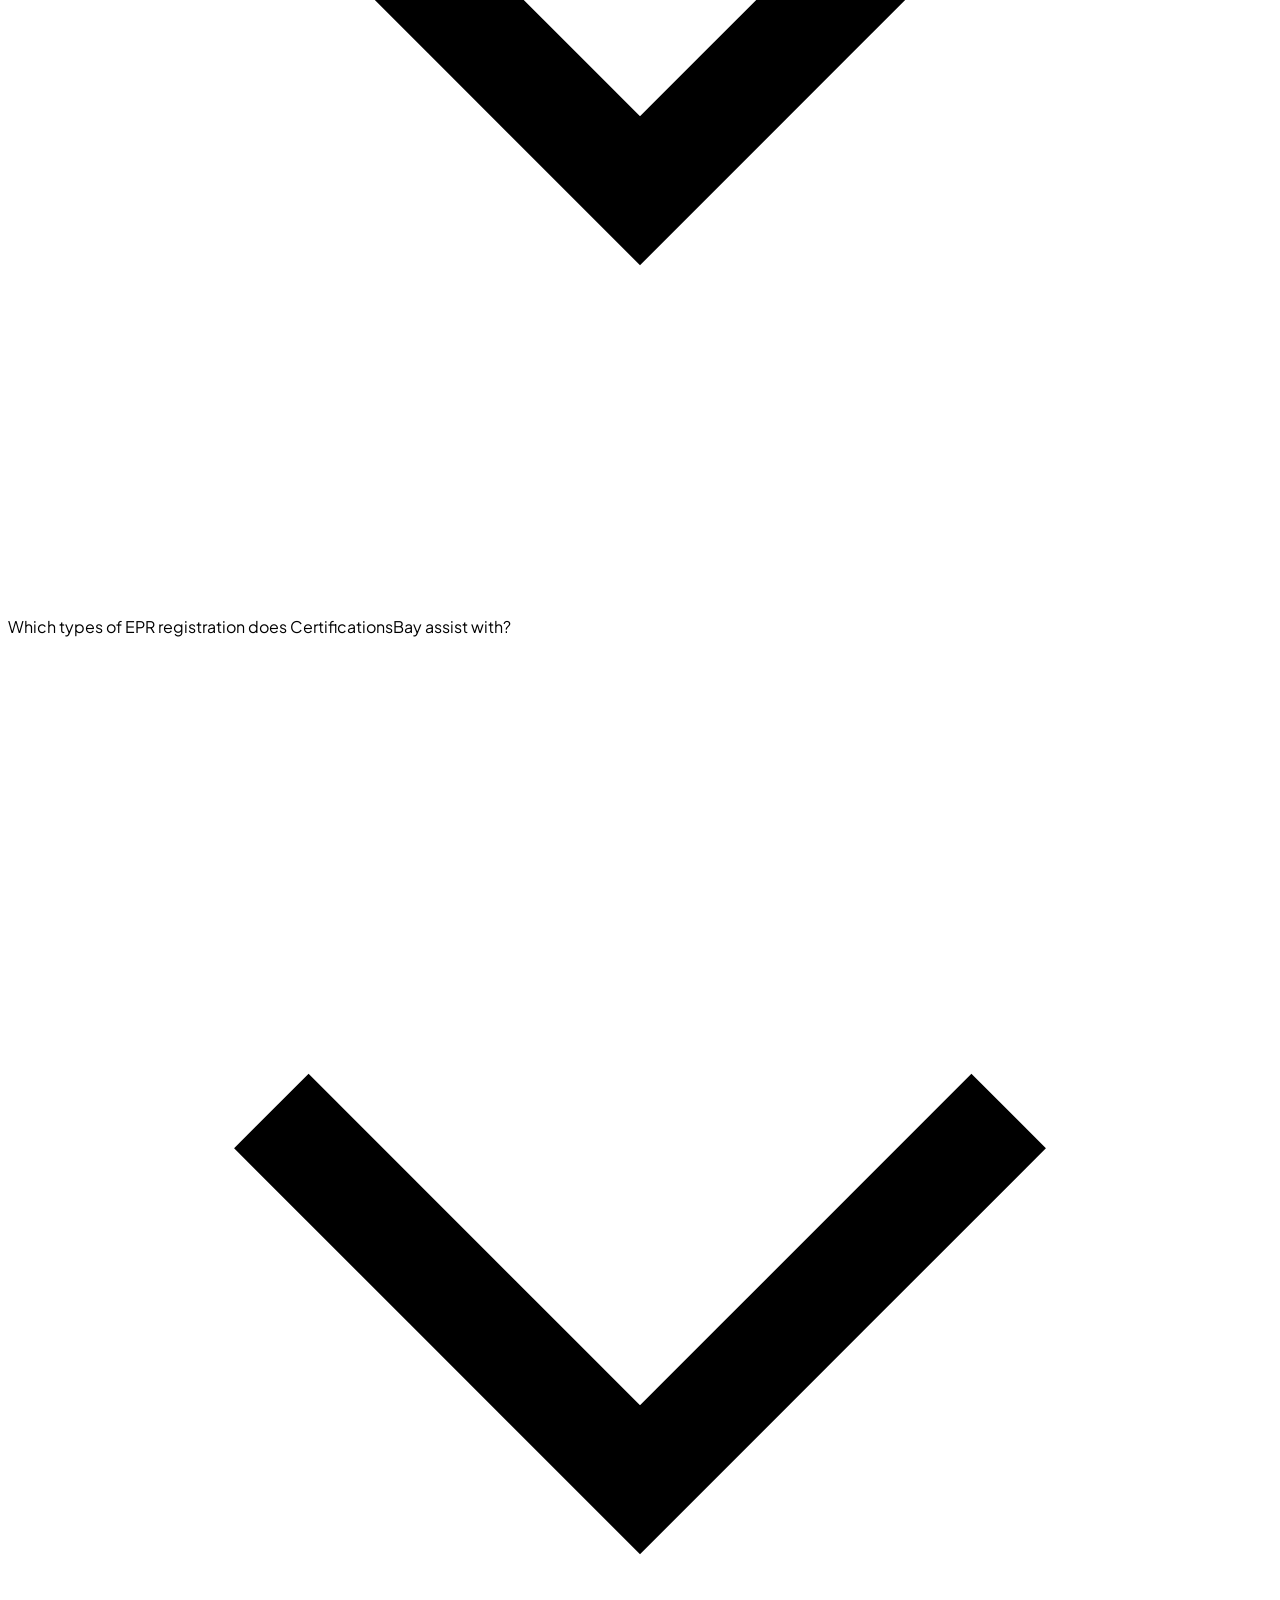
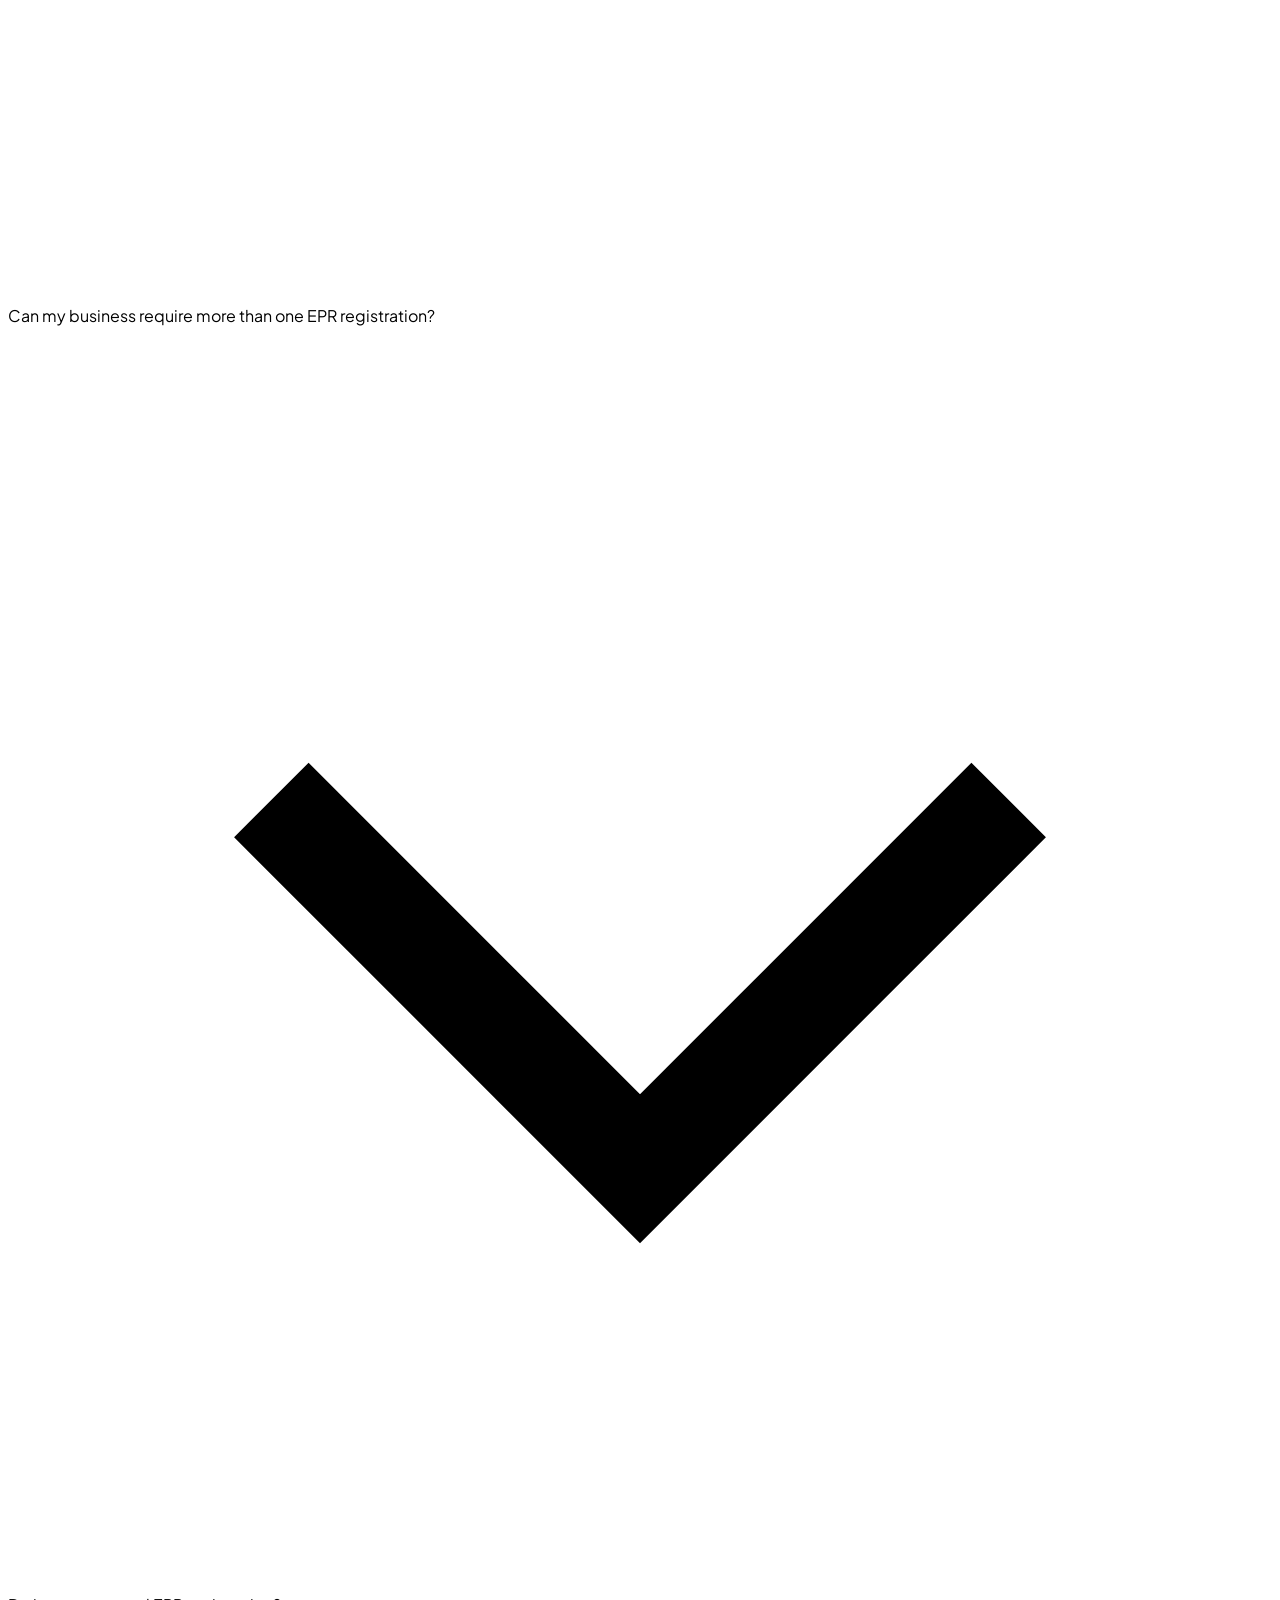
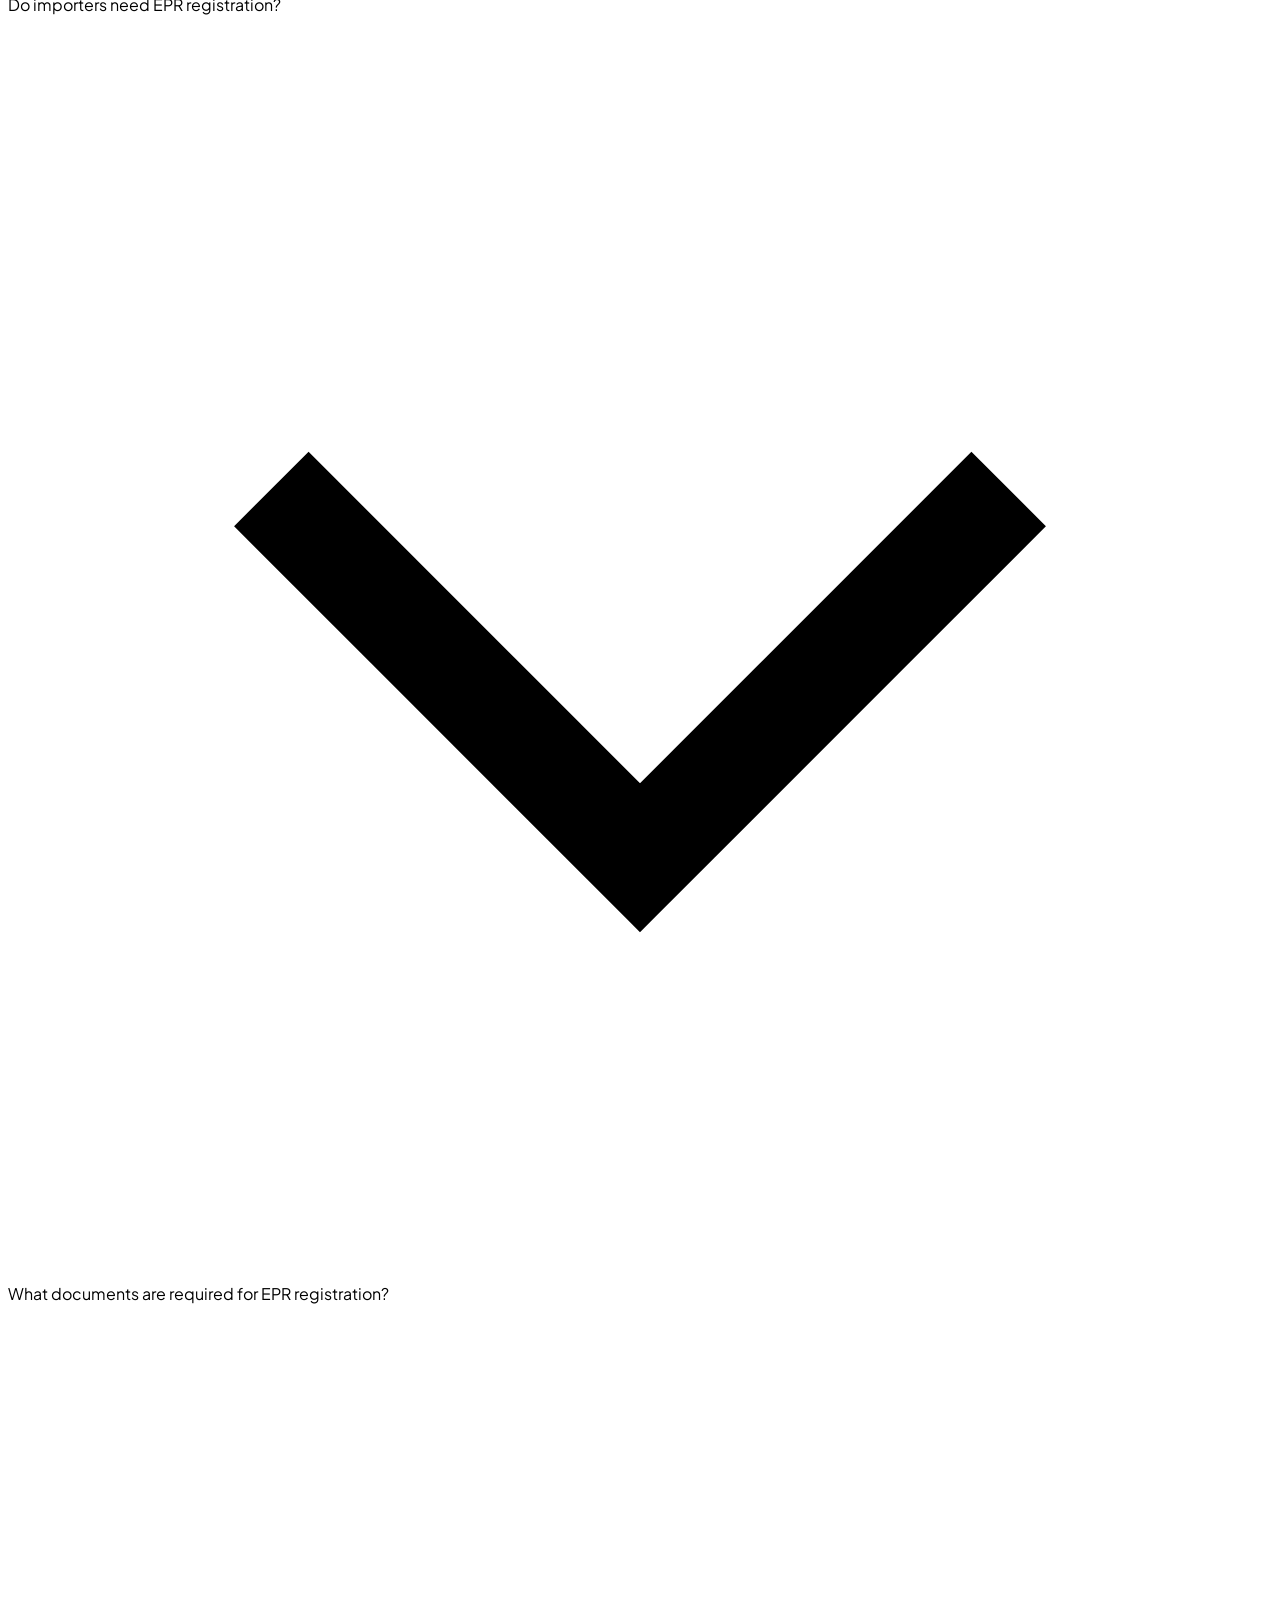
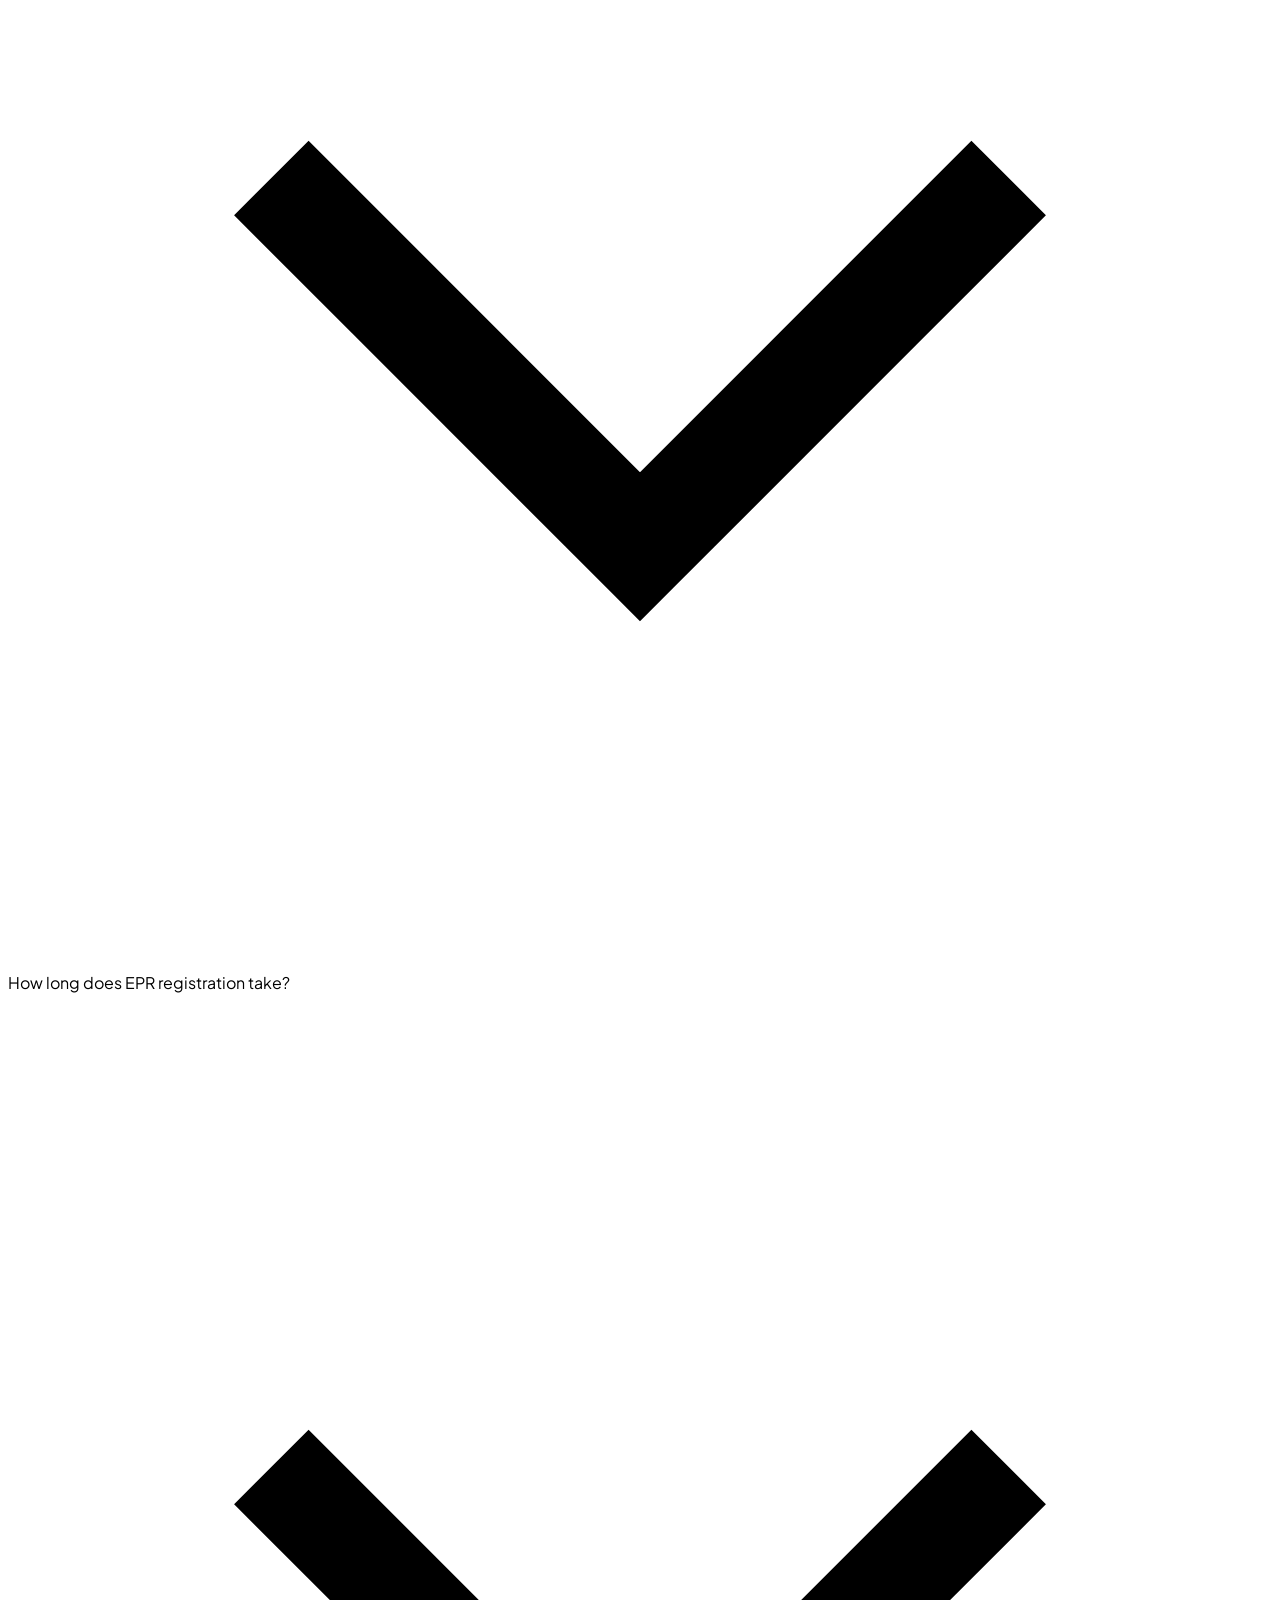
==== commit c272a95c: "Update all CTA buttons to Talk to an Expert and link directly to each page's specific contact desk" ====
--- a/index.html
+++ b/index.html
@@ -62,9 +62,9 @@
               <svg class="w-4 h-4 text-[#52B49C]" fill="none" stroke="currentColor" stroke-width="2" viewBox="0 0 24 24"><path d="M3 5a2 2 0 012-2h3.28a1 1 0 01.948.684l1.498 4.493a1 1 0 01-.502 1.21l-2.257 1.13a11.042 11.042 0 005.516 5.516l1.13-2.257a1 1 0 011.21-.502l4.493 1.498a1 1 0 01.684.949V19a2 2 0 01-2 2h-1C9.716 21 3 14.284 3 6V5z"/></svg>
               +91 7011981997
             </a>
-            <button class="bg-[#52B49C] hover:bg-[#439c87] text-white text-xs font-bold px-4 sm:px-5 py-2 rounded-full transition-all duration-200 shadow-sm uppercase tracking-wider open-modal-btn cursor-pointer" data-entity="EPR Header Quote Request">
-              Talk to an EPR Expert
-            </button>
+            <a href="epr-contact.html" class="bg-[#52B49C] hover:bg-[#439c87] text-white text-xs font-bold px-4 sm:px-5 py-2 rounded-full transition-all duration-200 shadow-sm uppercase tracking-wider">
+              Talk to an Expert
+            </a>
           </div>
         </div>
       </header>
@@ -110,9 +110,9 @@
                 </span>
               </button>
 
-              <button class="inline-flex items-center gap-2 bg-white/10 hover:bg-white/20 border border-white/20 text-white text-xs sm:text-sm font-bold px-6 py-3 rounded-full transition-colors uppercase tracking-wider open-modal-btn cursor-pointer" data-entity="Talk to an EPR Expert">
-                Talk to an EPR Expert
-              </button>
+              <a href="epr-contact.html" class="inline-flex items-center gap-2 bg-white/10 hover:bg-white/20 border border-white/20 text-white text-xs sm:text-sm font-bold px-6 py-3 rounded-full transition-colors uppercase tracking-wider">
+                Talk to an Expert
+              </a>
             </div>
 
           </div>
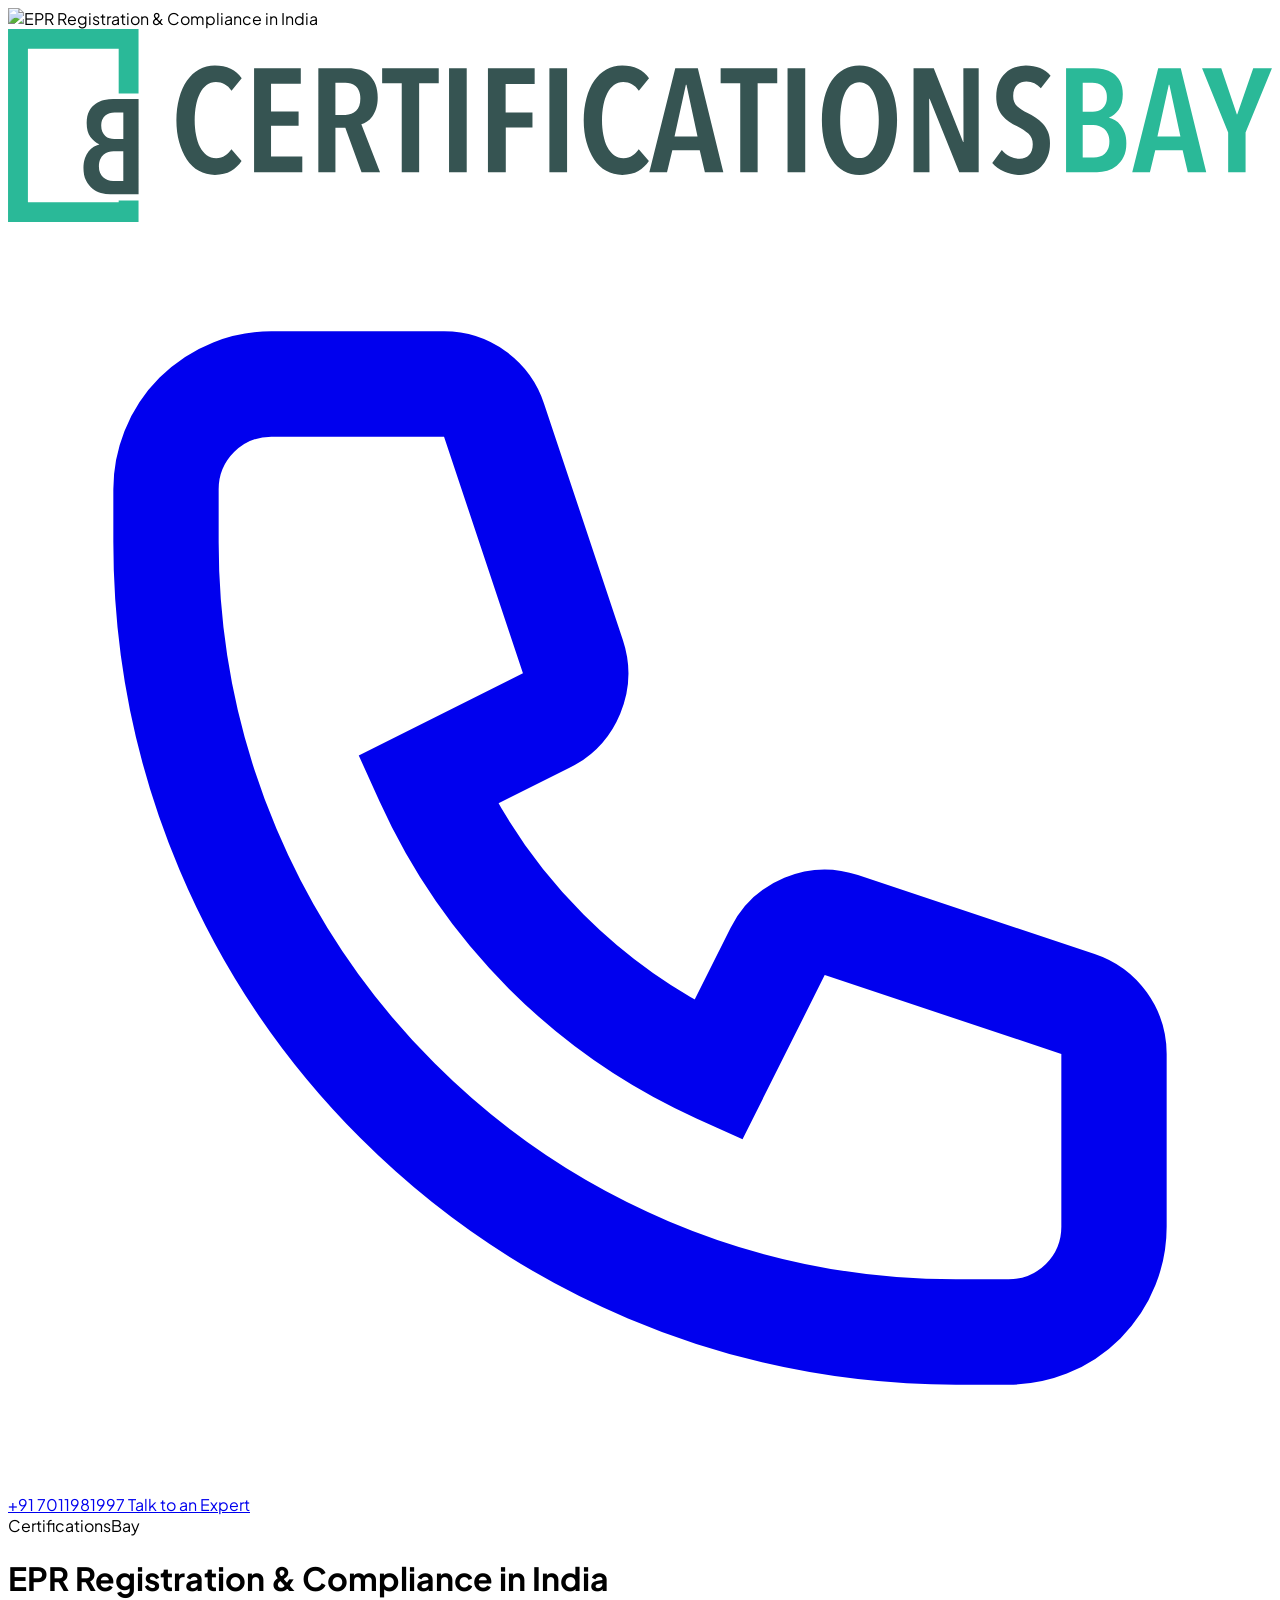
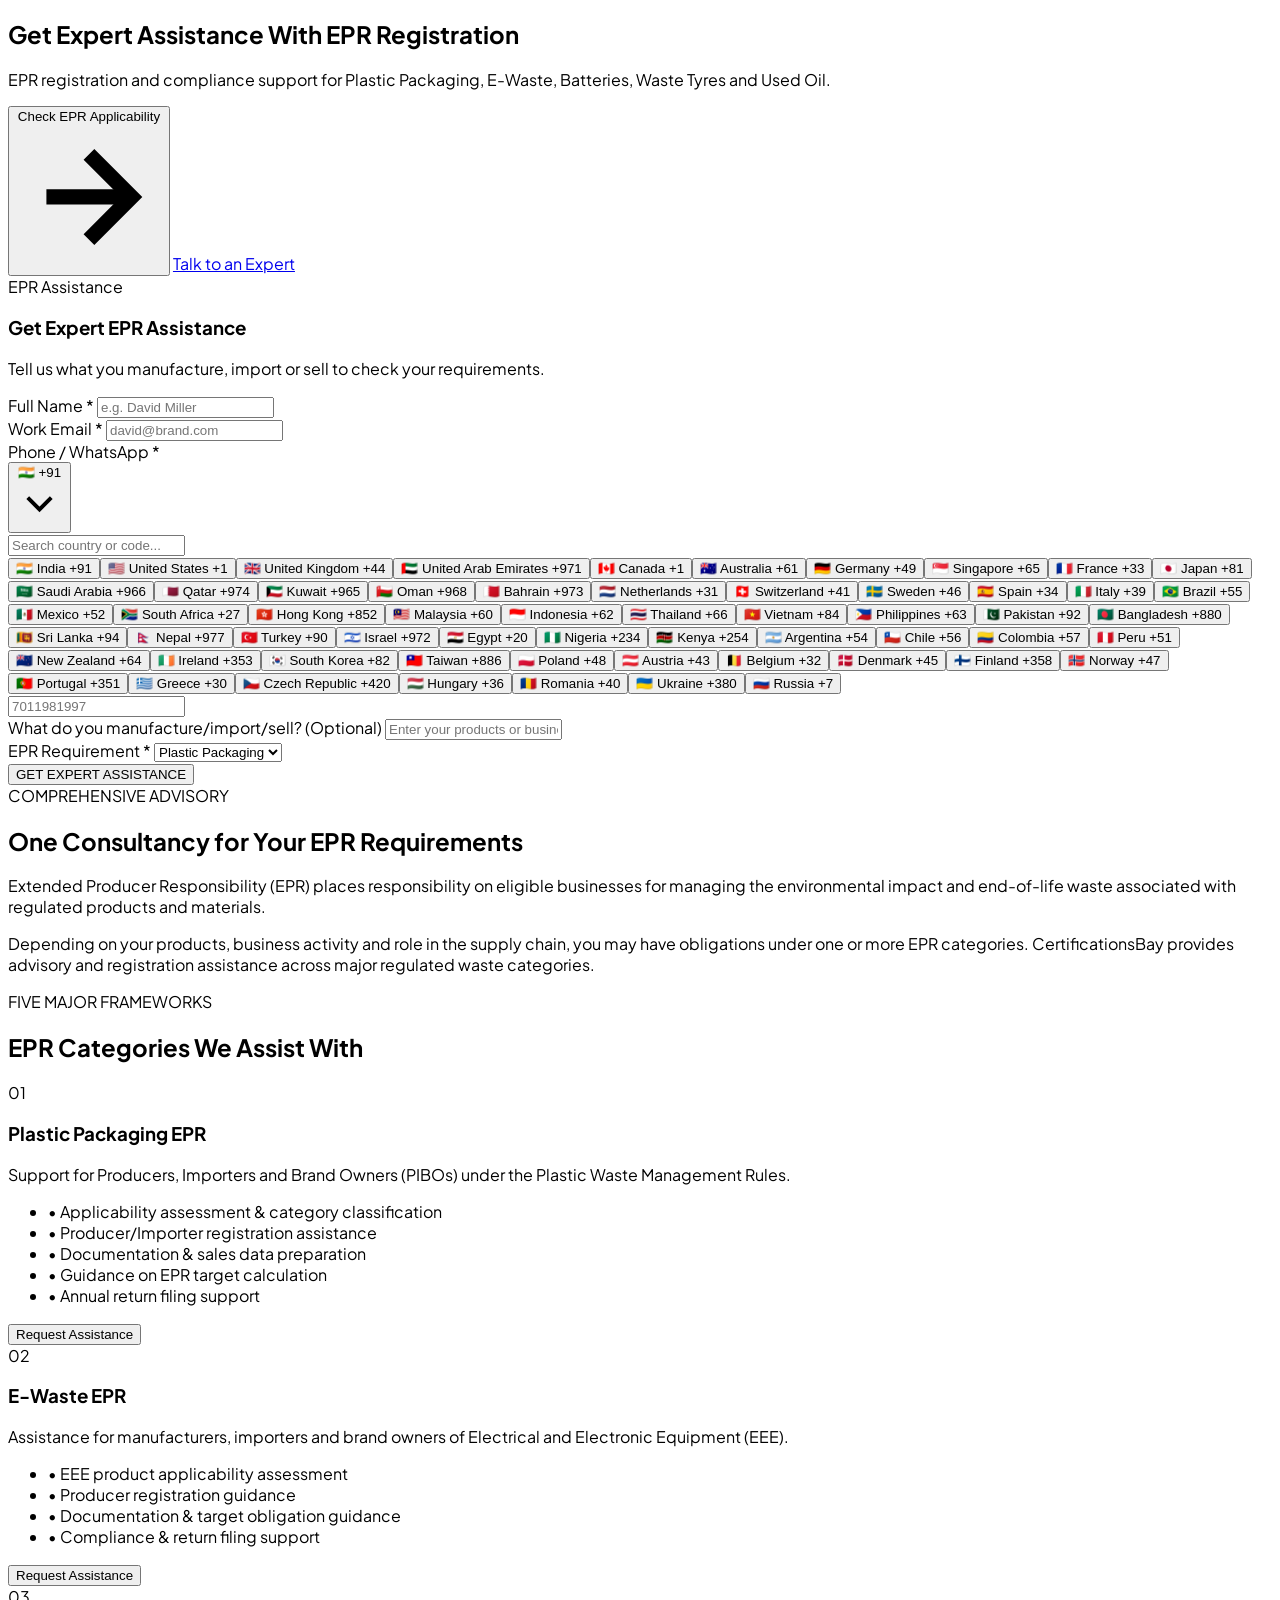
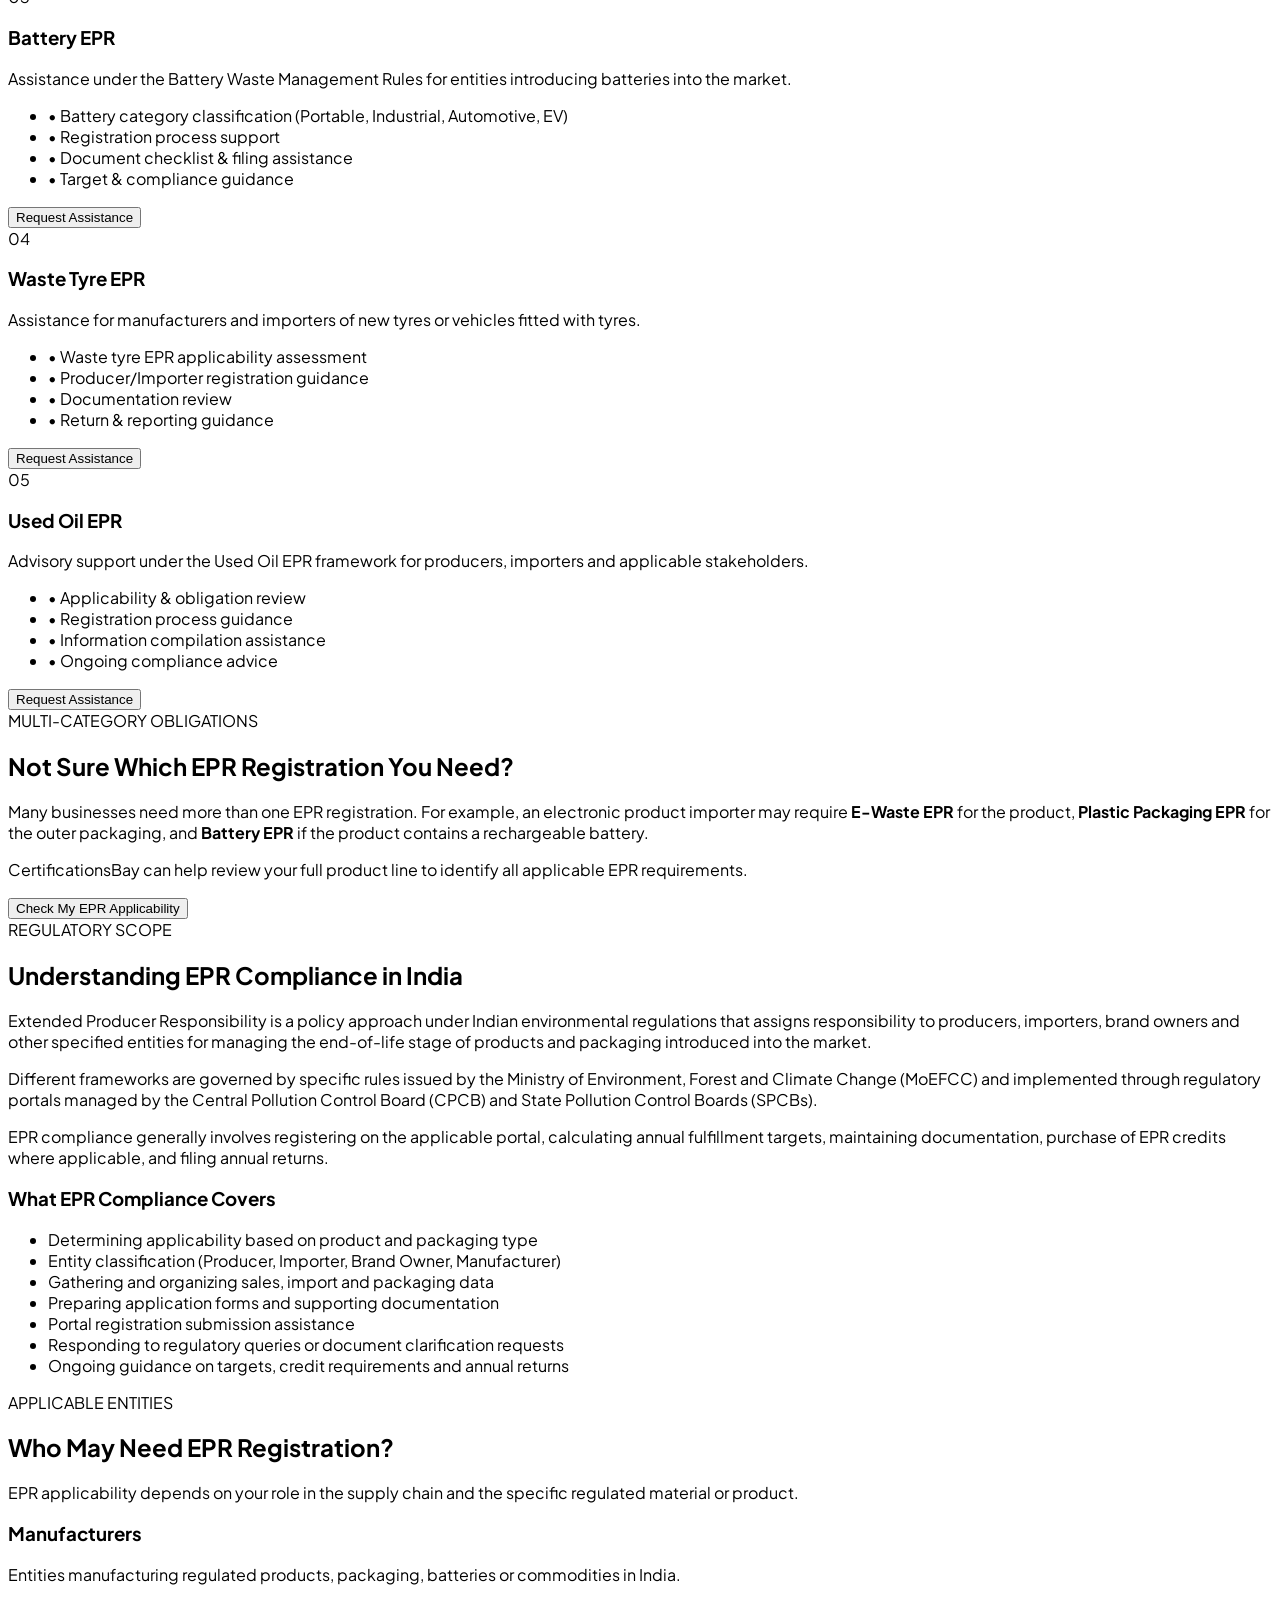
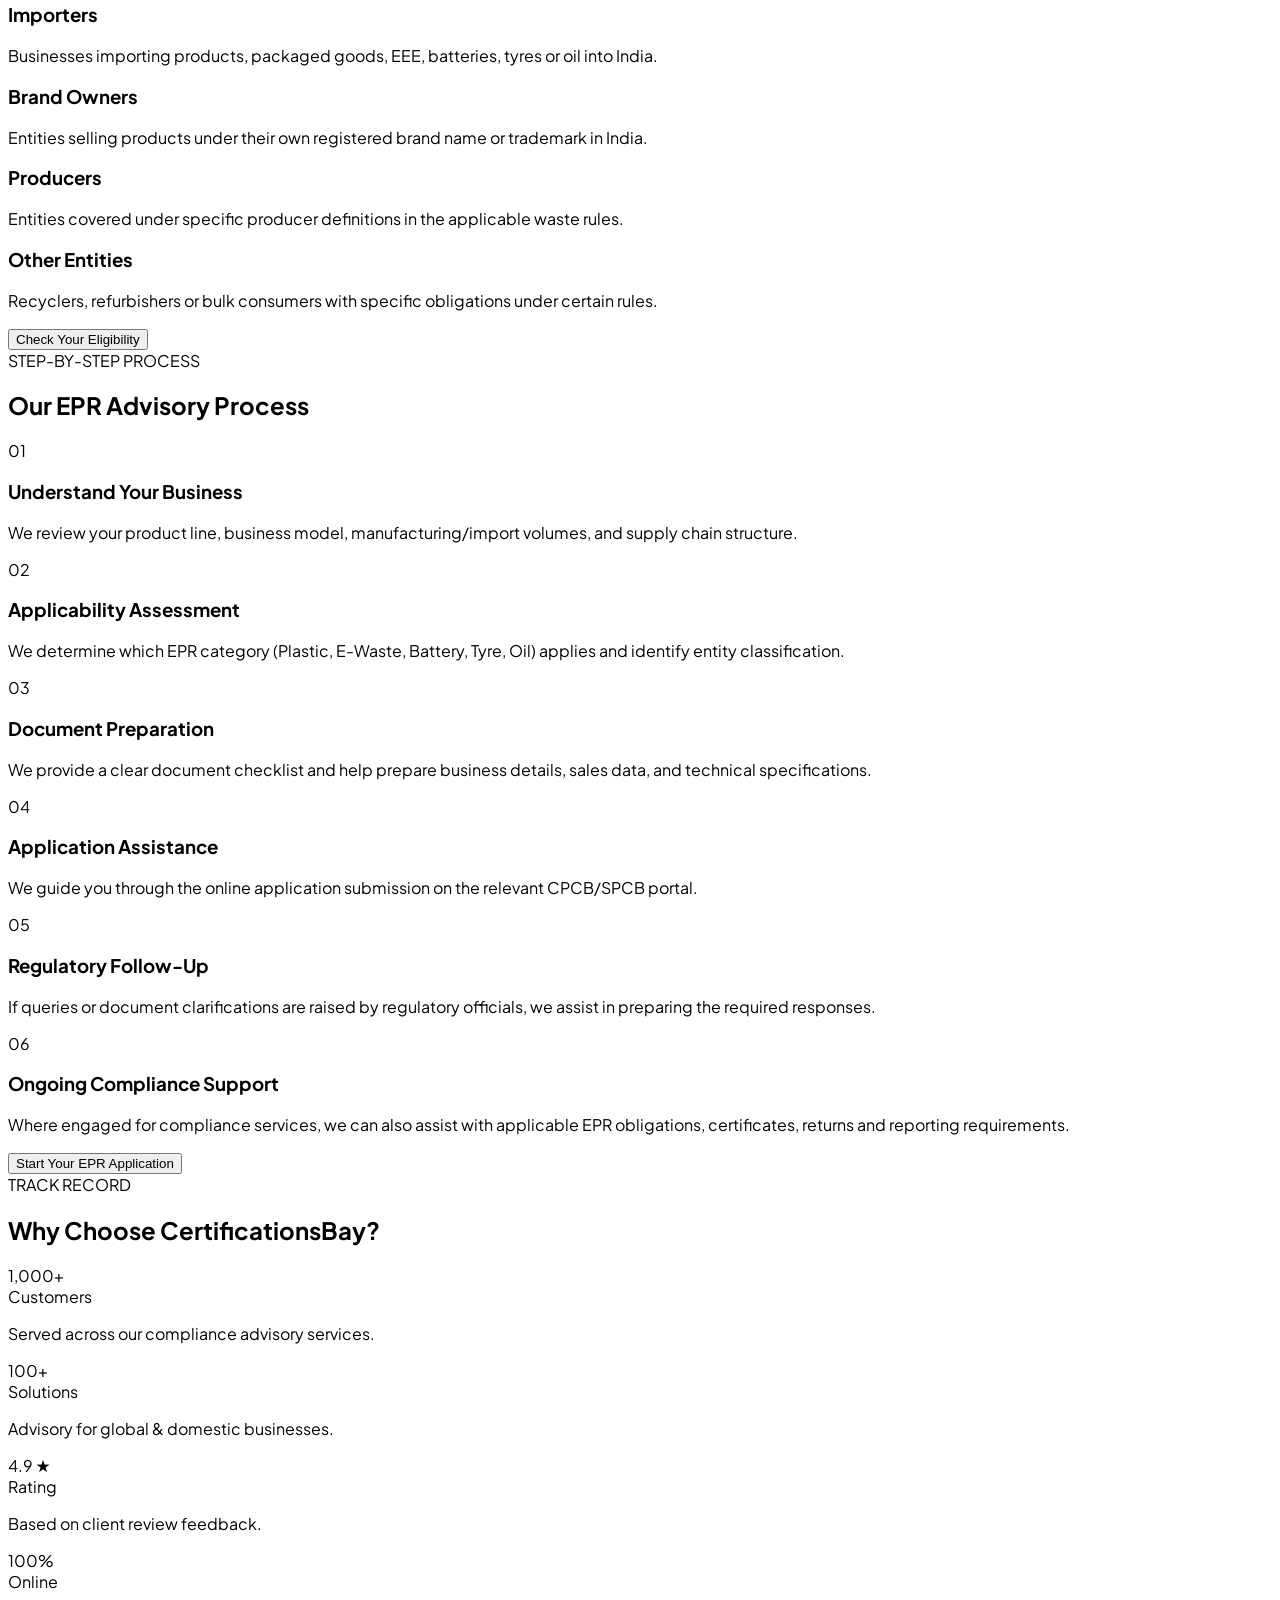
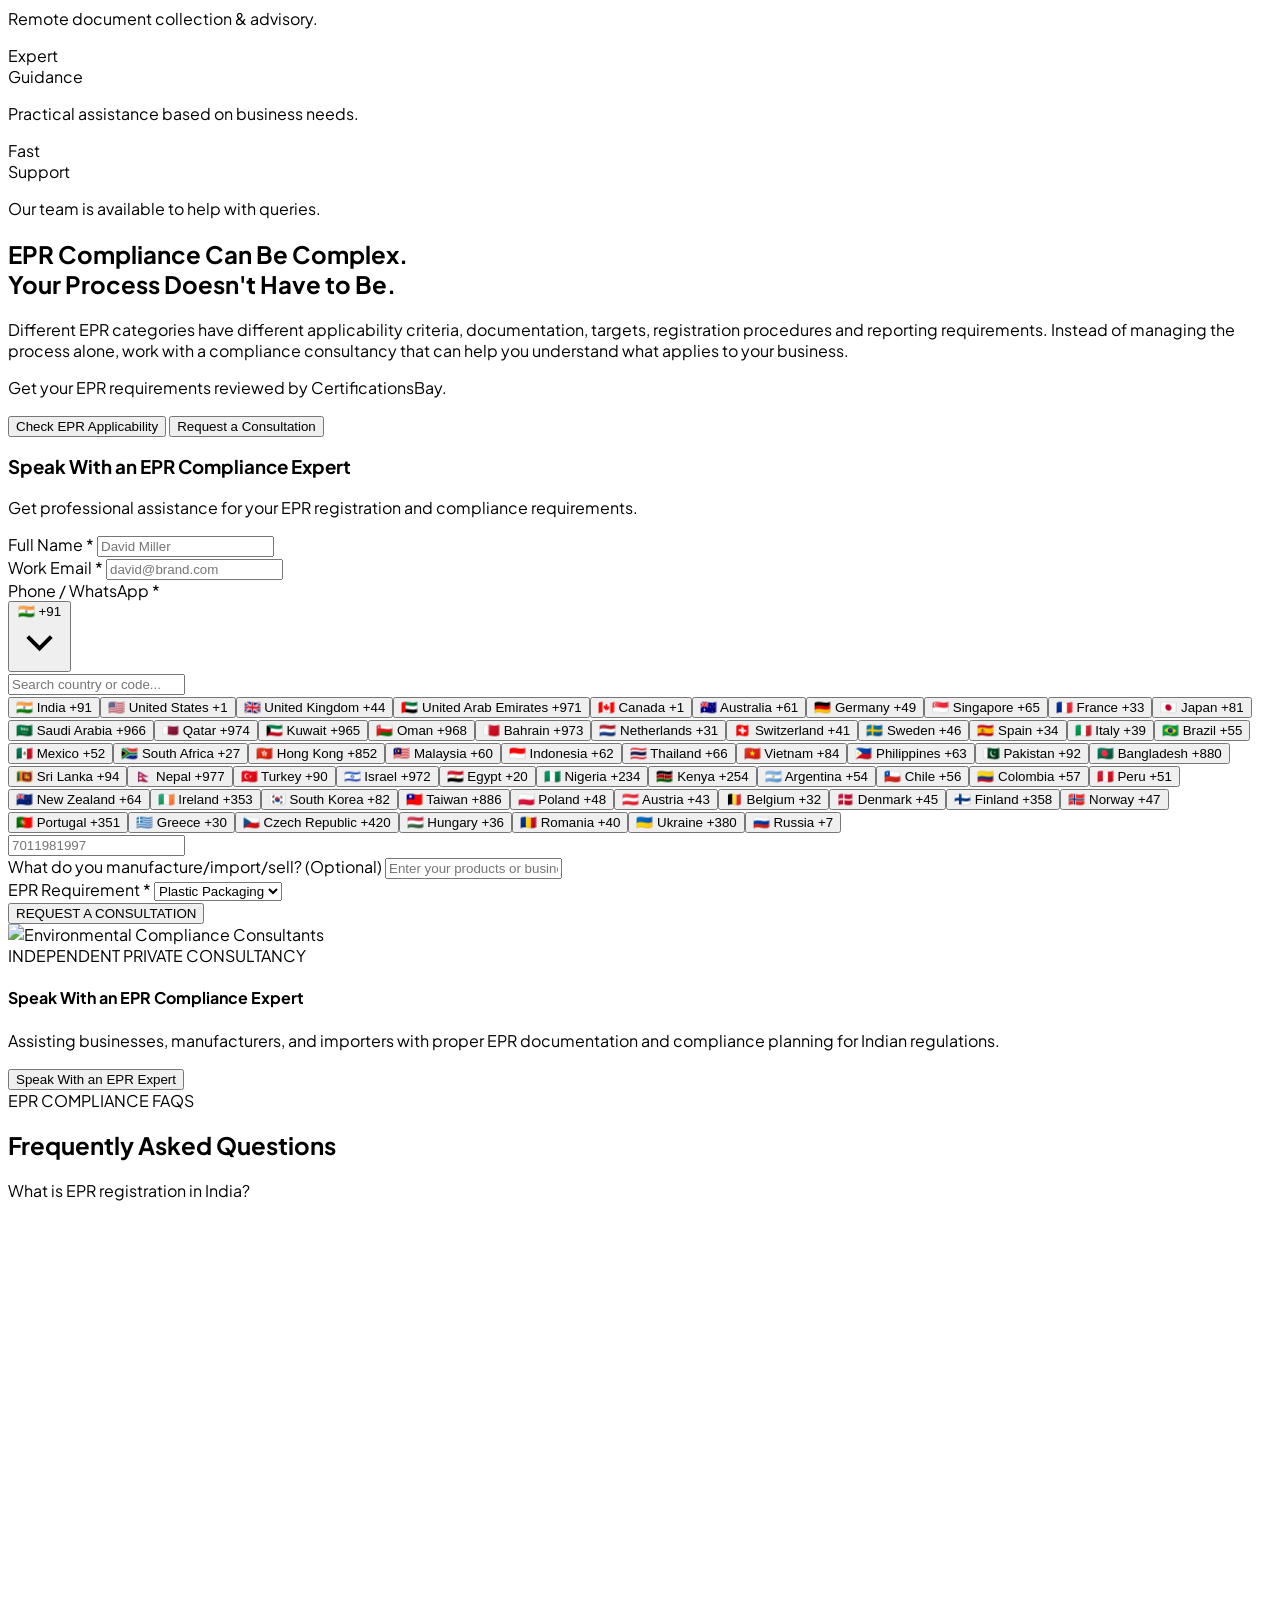
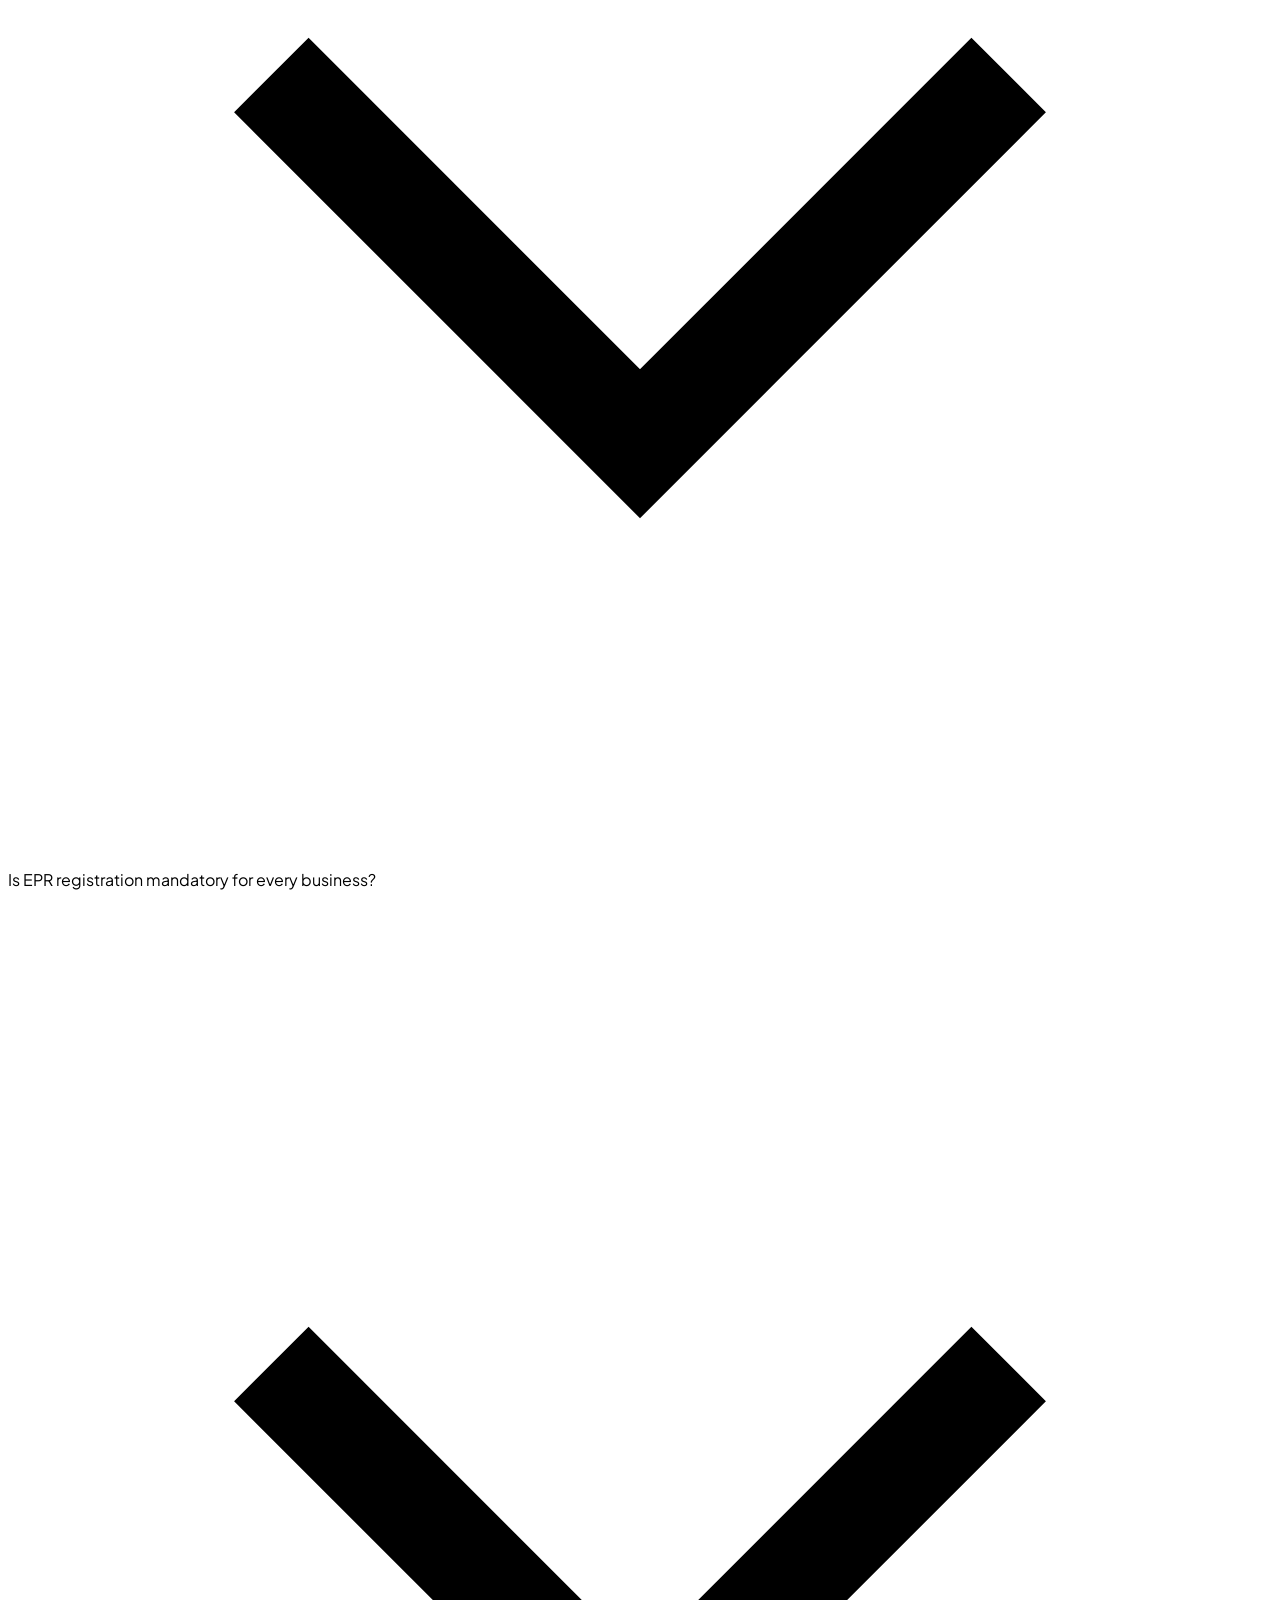
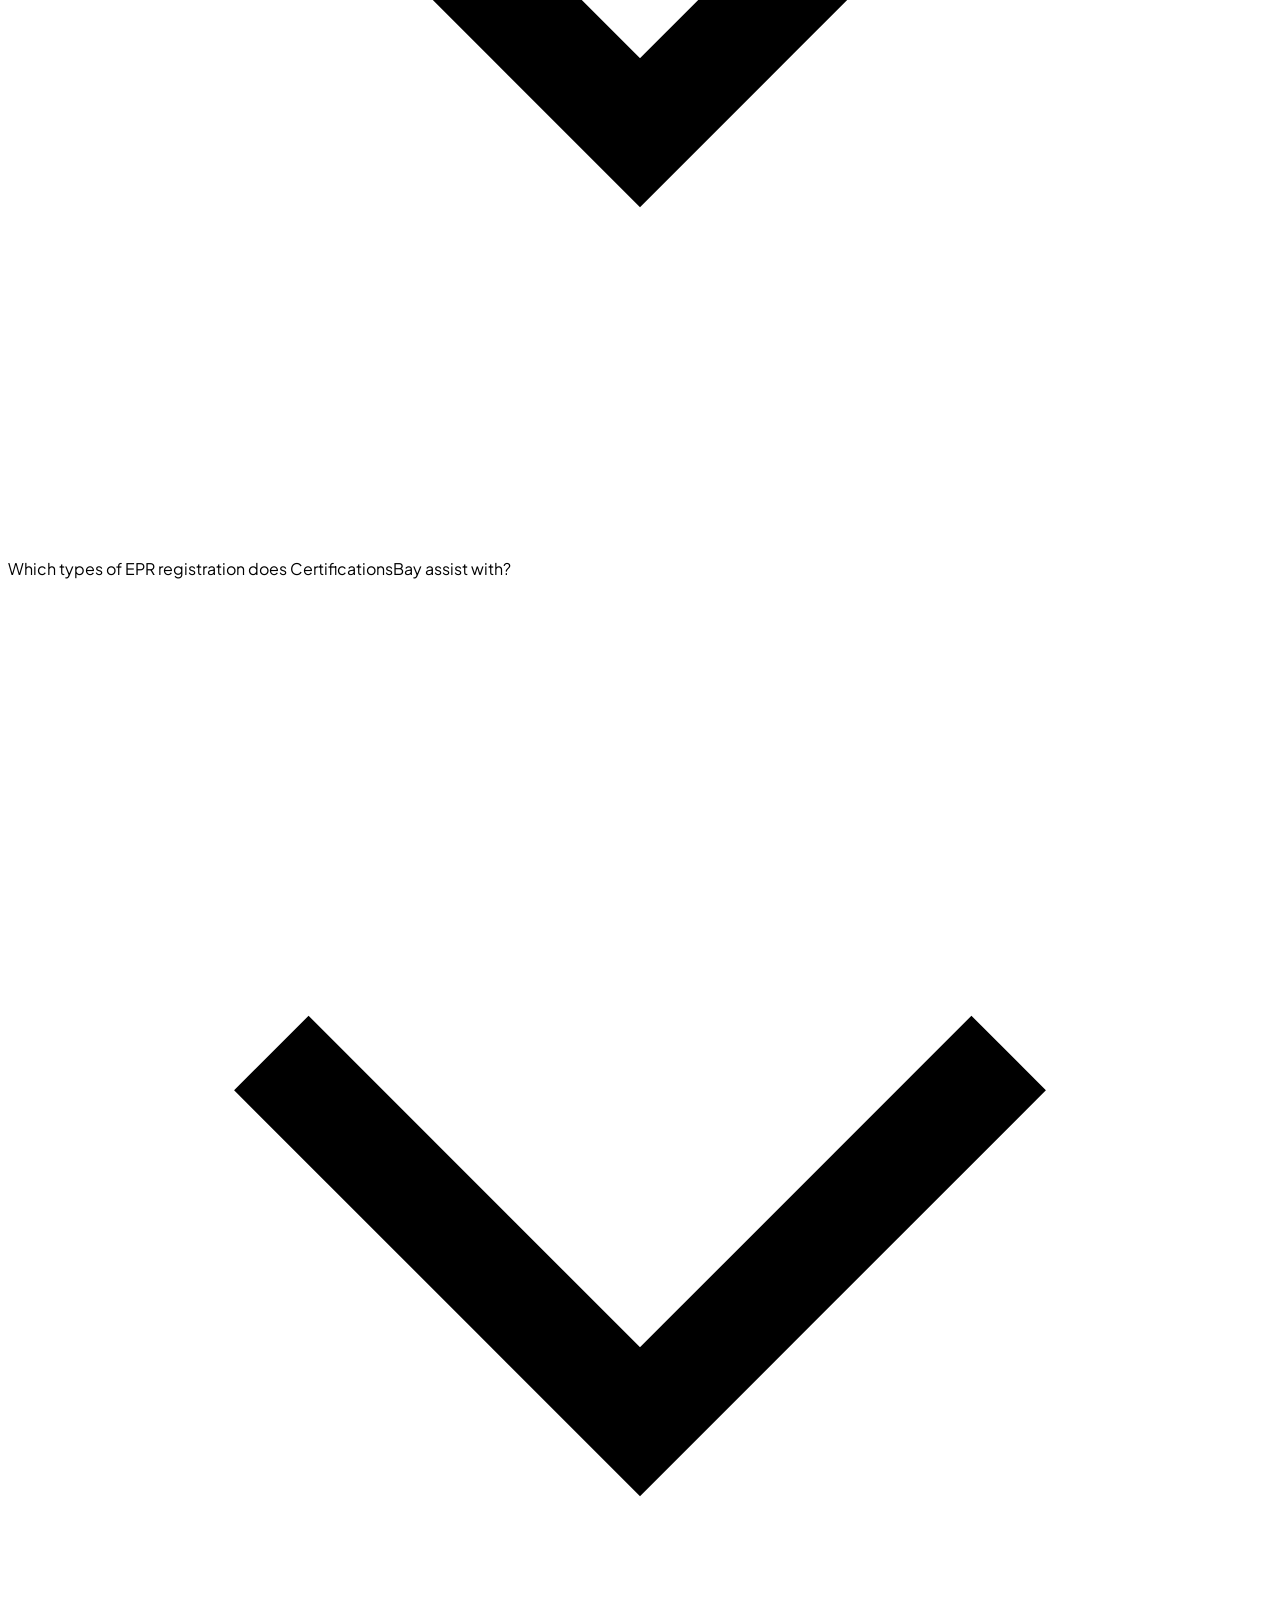
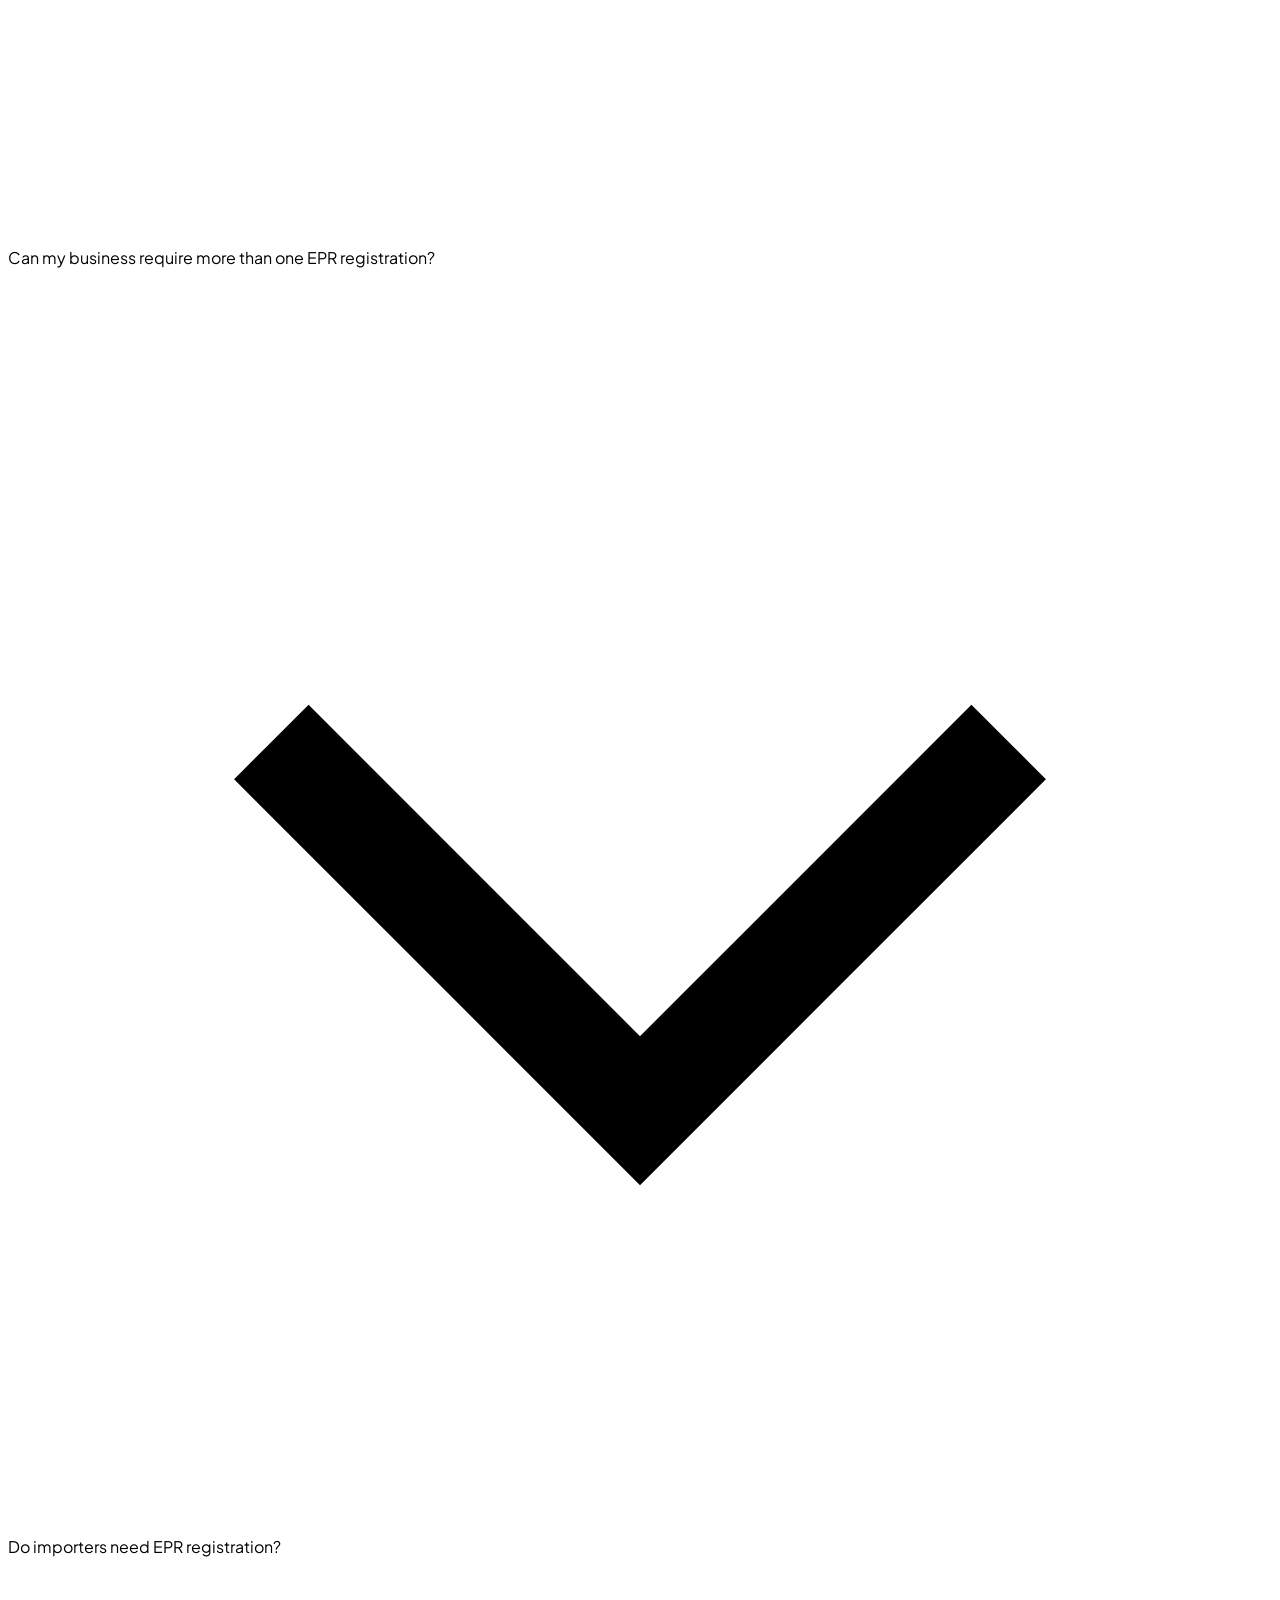
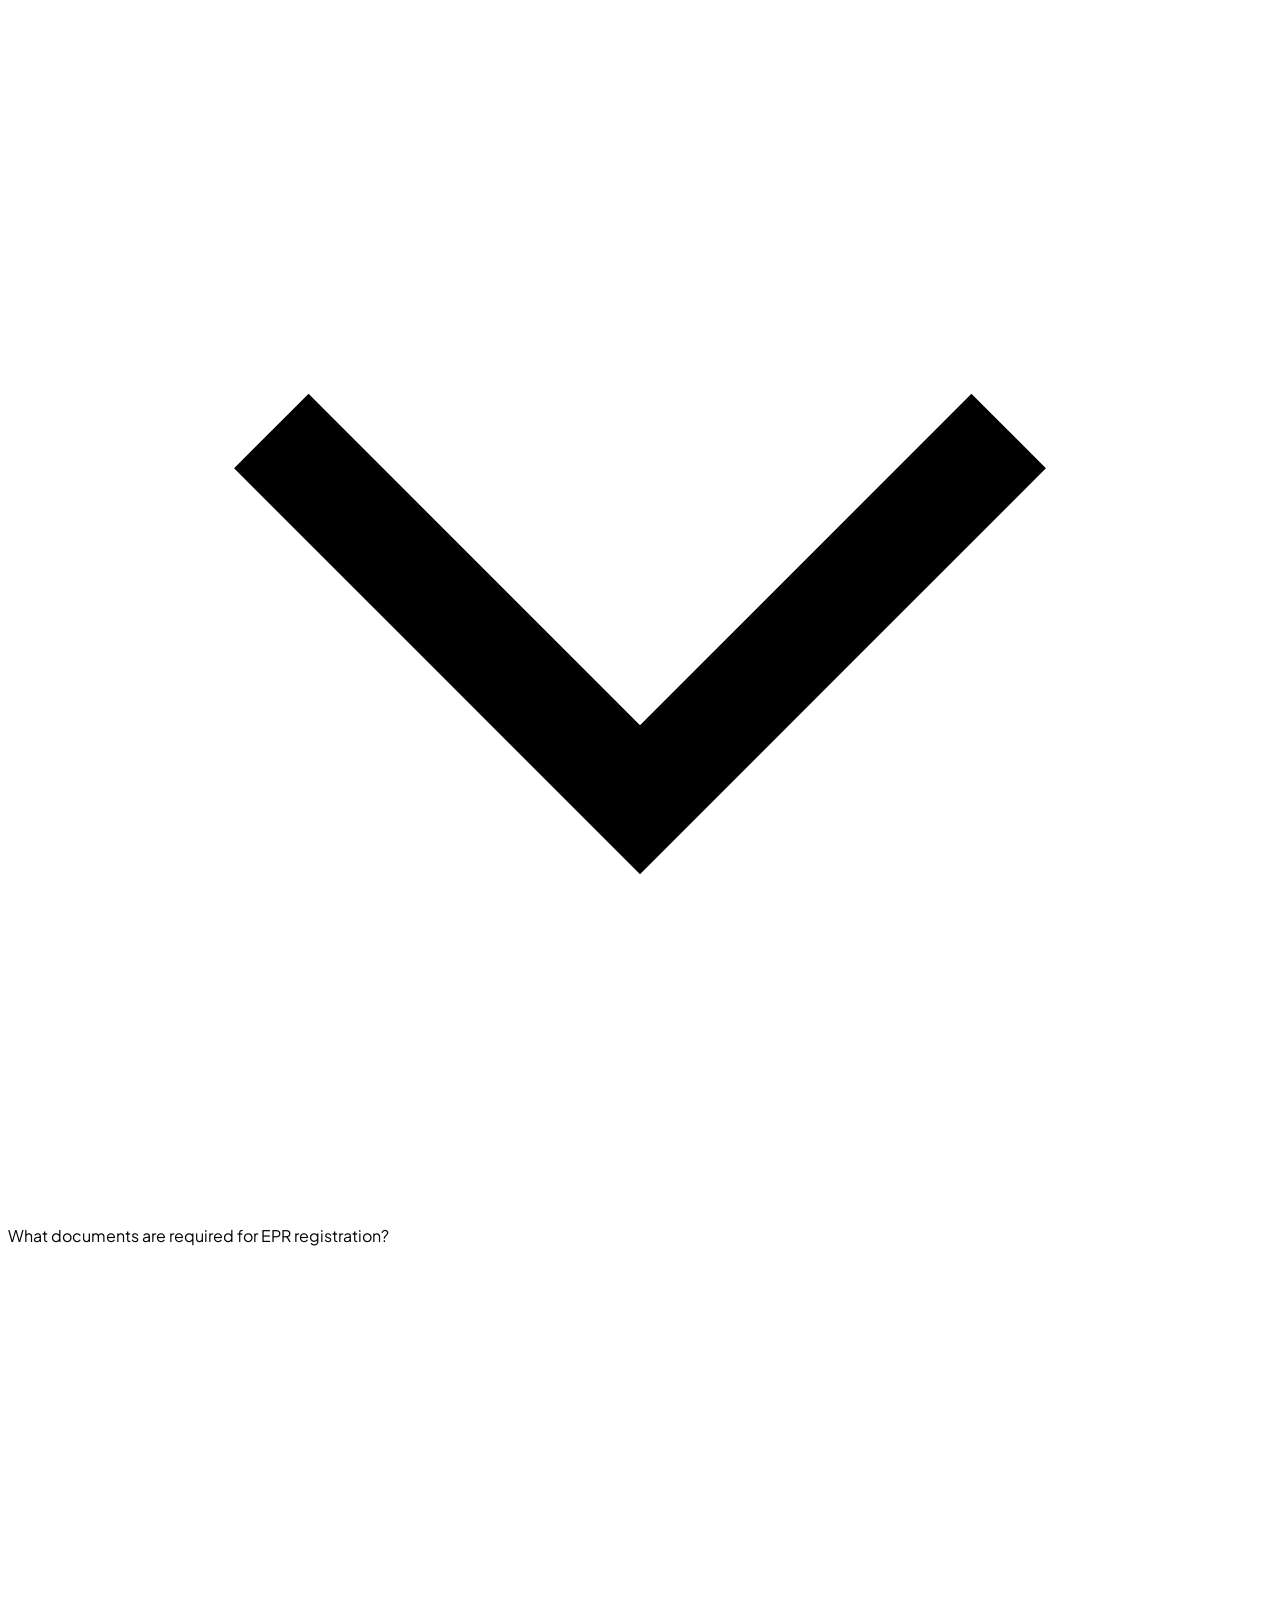
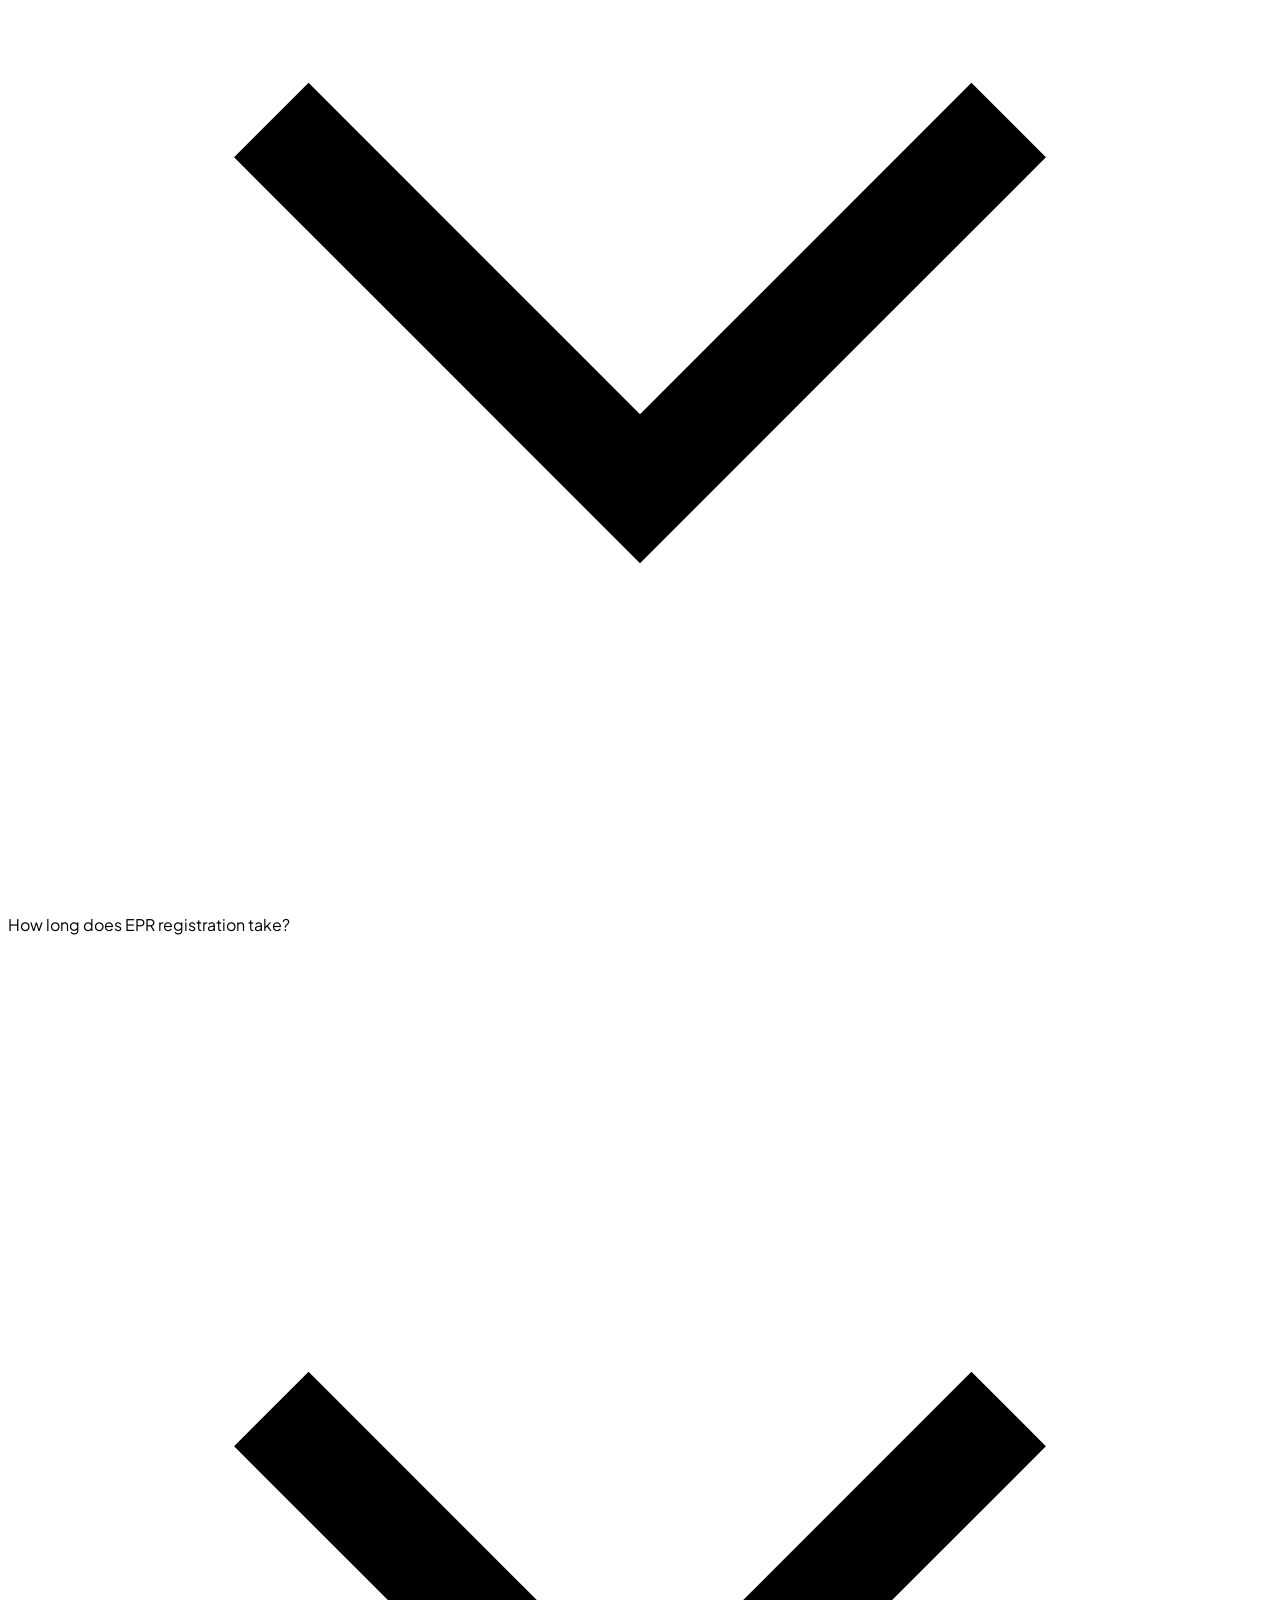
==== commit 6755f36d: "Remove specified paragraph from hero section in index.html and epr-registration.html" ====
--- a/index.html
+++ b/index.html
@@ -93,12 +93,8 @@
             </h2>
 
             <!-- Paragraphs -->
-            <p class="text-white/90 text-sm sm:text-base mb-4 leading-relaxed font-medium">
+            <p class="text-white/90 text-sm sm:text-base mb-6 leading-relaxed font-medium">
               EPR registration and compliance support for Plastic Packaging, E-Waste, Batteries, Waste Tyres and Used Oil.
-            </p>
-
-            <p class="text-white/75 text-xs sm:text-sm max-w-xl mb-8 leading-relaxed font-normal">
-              CertificationsBay helps manufacturers, importers, brand owners and other eligible businesses understand their EPR obligations, prepare documentation and navigate the applicable regulatory registration and compliance process.
             </p>
 
             <!-- Hero Action Buttons -->
